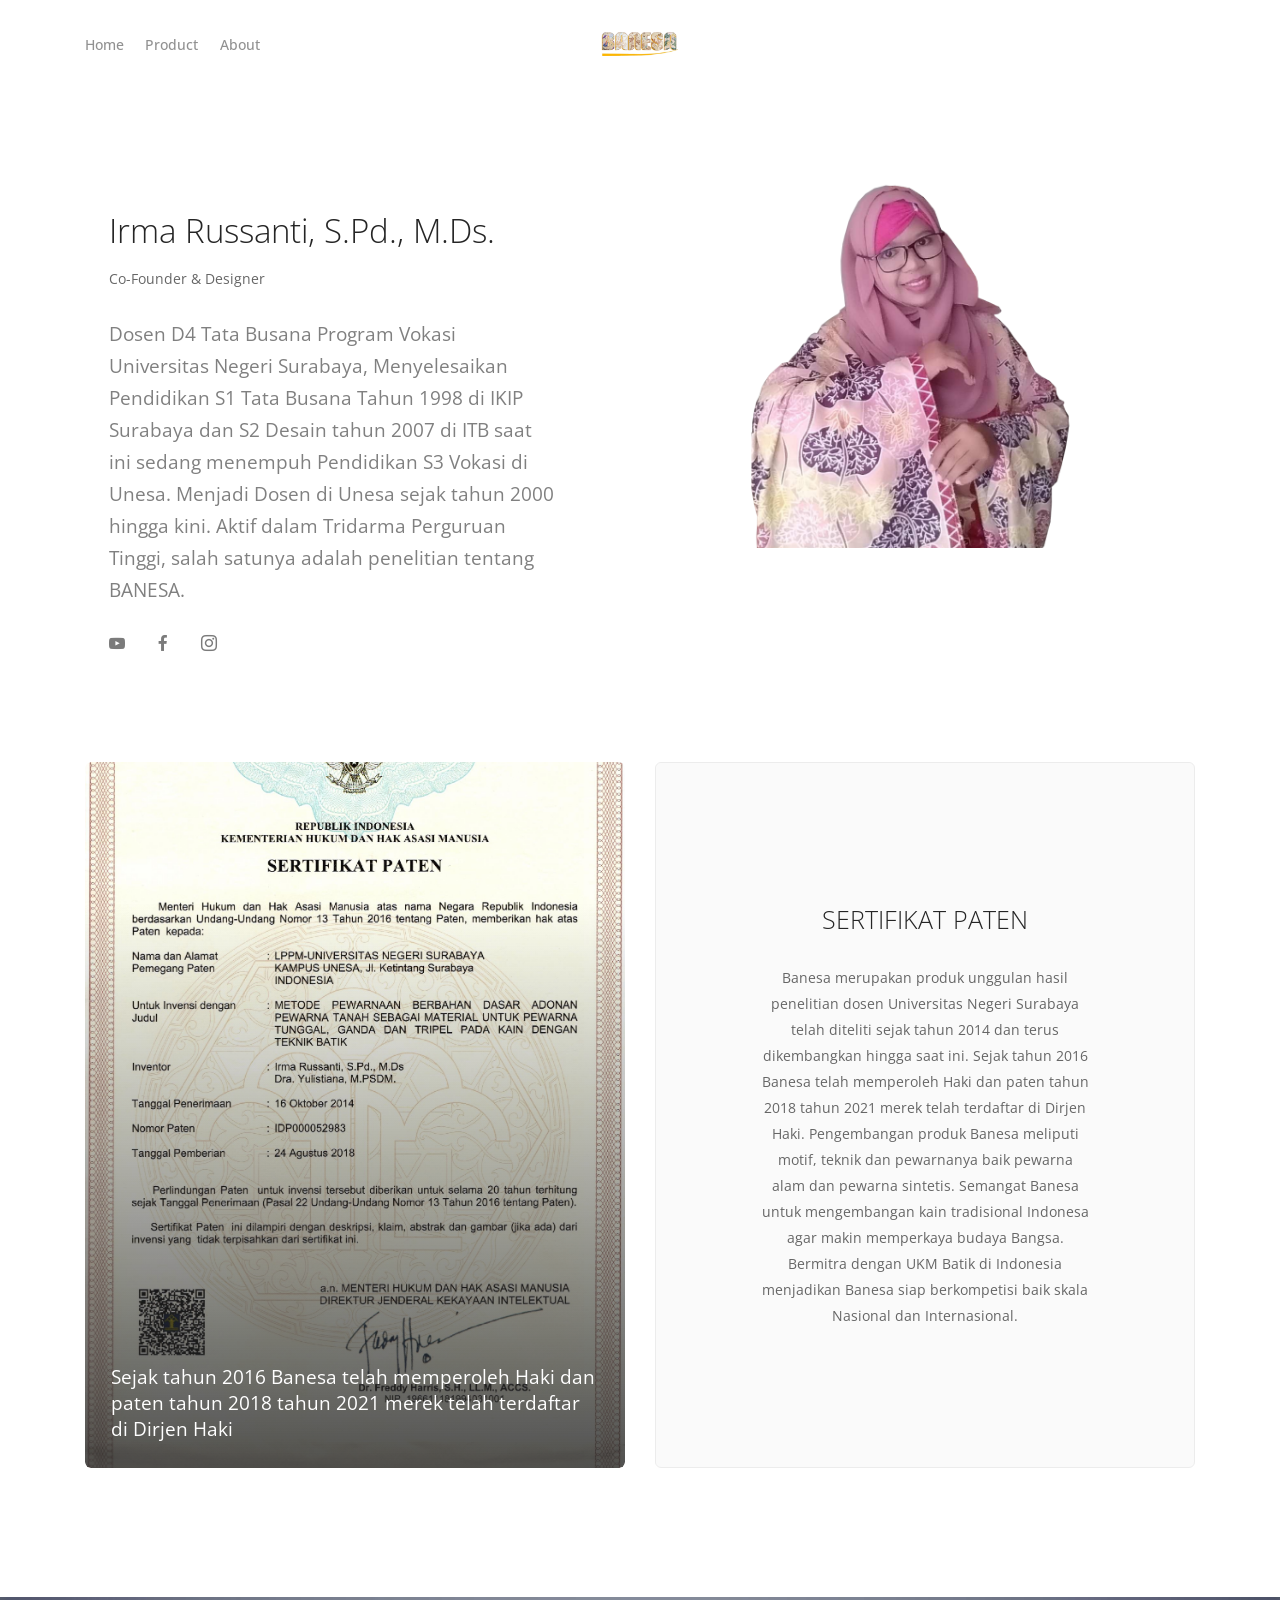
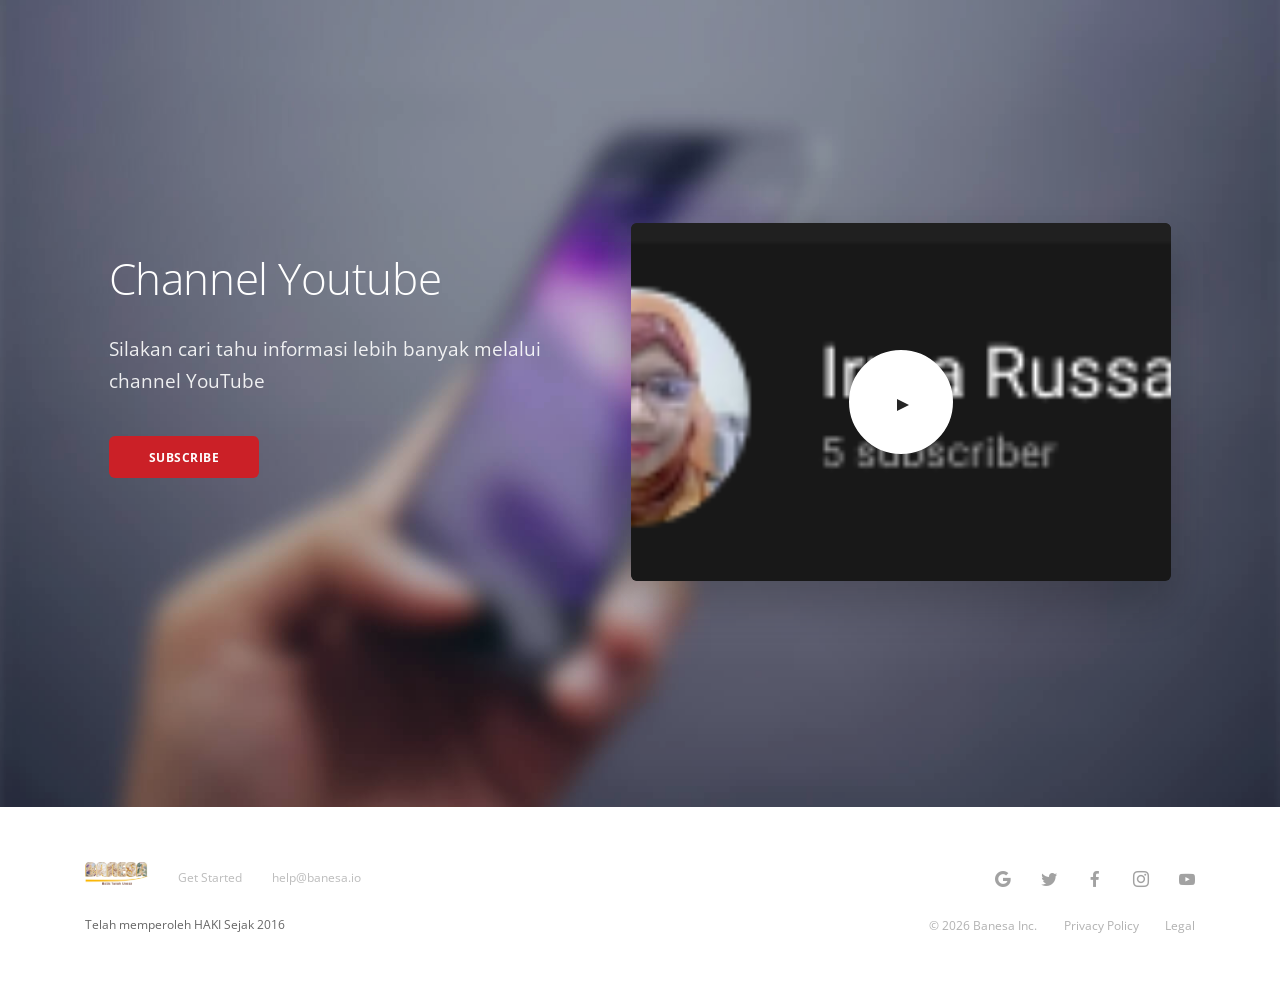
==== public/about.html @ de1e679b "first" ====
<!doctype html>
<html lang="en">

<head>
    <meta charset="utf-8">
    <title>BANESA</title>
    <meta name="viewport" content="width=device-width, initial-scale=1.0">
    <meta name="description" content="Site Description Here">
    <link href="css/bootstrap.css" rel="stylesheet" type="text/css" media="all" />
    <link href="css/stack-interface.css" rel="stylesheet" type="text/css" media="all" />
    <link href="css/socicon.css" rel="stylesheet" type="text/css" media="all" />
    <link href="css/lightbox.min.css" rel="stylesheet" type="text/css" media="all" />
    <link href="css/flickity.css" rel="stylesheet" type="text/css" media="all" />
    <link href="css/iconsmind.css" rel="stylesheet" type="text/css" media="all" />
    <link href="css/jquery.steps.css" rel="stylesheet" type="text/css" media="all" />
    <link href="css/theme.css" rel="stylesheet" type="text/css" media="all" />
    <link href="css/custom.css" rel="stylesheet" type="text/css" media="all" />
    <link href="https://fonts.googleapis.com/css?family=Open+Sans:200,300,400,400i,500,600,700%7CMerriweather:300,300i" rel="stylesheet">
    <link href="https://fonts.googleapis.com/icon?family=Material+Icons" rel="stylesheet">
</head>

<body class=" ">
    <a id="start"></a>
    <nav id="menu2" class="bar bar-2 hidden-xs ">
        <div class="container">
            <div class="row">
                <div class="col-lg-2 text-center text-left-sm hidden-xs order-lg-2">
                    <div class="bar__module">
                        <a href="index.html">
                            <img class="logo logo-dark" alt="logo" src="img/logo/logo5.png" />
                            <img class="logo logo-light" alt="logo" src="img/logo/logo5.png" />
                        </a>
                    </div>
                    <!--end module-->
                </div>
                <div class="col-lg-5 order-lg-1">
                    <div class="">
                        <ul class="menu-horizontal text-left">
                            <li class="dropdown">
                                <a href="index.html">
                                    Home
                                </a>
                            </li>
                            <li class="dropdown">
                                <a href="product.html">
                                    Product
                                </a>
                            </li>
                            <li class="dropdown">
                                <a href="about.html">
                                    About
                                </a>
                            </li>
    
                        </ul>
                    </div>
                    <!--end module-->
    
                </div>
                <!--end of row-->
            </div>
            <!--end of container-->
    </nav>
    <div class="main-container">
        <section class="switchable feature-large">
            <div class="container">
                <div class="row justify-content-around">
                    <div class="col-md-6">
                        <img alt="Image" class="border--round" src="img/profile/owner4.png" />
                    </div>
                    <div class="col-md-6 col-lg-5">
                        <div class="switchable__text">
                            <div class="text-block">
                                <h2>Irma Russanti, S.Pd., M.Ds.</h2>
                                <span>Co-Founder &amp; Designer</span>
                            </div>
                            <p class="lead">
                                Dosen D4 Tata Busana Program Vokasi Universitas Negeri Surabaya, Menyelesaikan Pendidikan S1 Tata Busana Tahun 1998 di IKIP Surabaya dan S2 Desain tahun 2007 di ITB saat ini sedang menempuh Pendidikan S3 Vokasi di Unesa. Menjadi Dosen di Unesa sejak tahun 2000 hingga kini. Aktif dalam Tridarma Perguruan Tinggi, salah satunya adalah penelitian tentang BANESA.
                            </p>
                            <ul class="social-list list-inline list--hover">
                                
                                <li>
                                    <a href="https://www.youtube.com/channel/UCbVARHtWq2ewkNaAXc6QQ5w/featured">
                                        <i class="socicon socicon-youtube icon icon--xs"></i>
                                    </a>
                                </li>
                                <li>
                                    <a href="https://www.facebook.com/irma.hermawan">
                                        <i class="socicon socicon-facebook icon icon--xs"></i>
                                    </a>
                                </li>
                                <li>
                                    <a href="https://www.instagram.com/rosieaja/">
                                        <i class="socicon socicon-instagram icon icon--xs"></i>
                                    </a>
                                </li>
                            </ul>
                        </div>
                    </div>
                </div>
                <!--end of row-->
            </div>
            <!--end of container-->
        </section>
        <section class="space--sm">
            <div class="container">
                <div class="row">
                    <div class="col-md-12">
                        <div class="masonry masonry-blog-magazine">
                            <div class="masonry__container row">
                                <div class="masonry__item col-md-6"></div>
                                <!--end item-->
                                <div class="masonry__item col-md-12 col-lg-6 col-12" data-masonry-filter="Inspiration">
                                    <a class="block" href="#">
                                        <article class="imagebg border--round height--tall" data-scrim-bottom="8">
                                            <div class="background-image-holder">
                                                <img alt="background" src="img/legal/legal1.jpg"/>
                                            </div>
                                            <div class="article__title">
                                                <h4>Sejak tahun 2016 Banesa telah memperoleh Haki dan paten tahun 2018 tahun 2021 merek telah terdaftar di Dirjen Haki</h4>
                                            </div>
                                        </article>
                                    </a>
                                </div>
                                <!--end item-->
                                <div class="masonry__item col-lg-6 col-md-12 col-12">
                                    <div class="boxed boxed--lg boxed--border bg--secondary text-center masonry__promo height--tall">
                                        <div class="pos-vertical-center">
                                            <h3>SERTIFIKAT PATEN</h3>
                                            <p>Banesa merupakan produk unggulan hasil penelitian dosen Universitas Negeri Surabaya telah diteliti sejak tahun 2014 dan terus dikembangkan hingga saat ini. Sejak tahun 2016 Banesa telah memperoleh Haki dan paten tahun 2018 tahun 2021 merek telah terdaftar di Dirjen Haki. Pengembangan produk Banesa meliputi  motif, teknik dan  pewarnanya baik pewarna alam dan pewarna sintetis. Semangat Banesa untuk mengembangan kain tradisional Indonesa agar makin memperkaya budaya Bangsa. Bermitra dengan UKM Batik di Indonesia menjadikan Banesa siap berkompetisi baik skala Nasional dan Internasional.</p>
                                        </div>
                                    </div>
                                </div>
                                <!--end item-->
                        </div>
                        <!--end masonry-->
                    </div>
                </div>
                <!--end of row-->
            </div>
            <!--end of container-->
        </section>
        <section class="cover height-90 imagebg switchable switchable--switch" data-overlay="1">
            <div class="background-image-holder">
                <img alt="background" src="img/conference-1.jpg" />
            </div>
            <div class="container pos-vertical-center">
                <div class="row justify-content-around">
                    <div class="col-lg-5 col-md-7">
                        <div class="switchable__text">
                            <h1>
                                Channel Youtube
                            </h1>
                            <p class="lead">
                                Silakan cari tahu informasi lebih banyak melalui channel YouTube
                            </p>
                            <a class="btn bg--pinterest type--uppercase" href="index.html">
                                <span class="btn__text">
                                    Subscribe
                                </span>
                            </a>
                        </div>
                    </div>
                    <div class="col-lg-6 col-md-4 col-12">
                        <div class="video-cover border--round box-shadow-wide">
                            <div class="background-image-holder">
                                <img alt="image" src="img/bg/embed.png" />
                            </div>
                            <div class="video-play-icon"></div>
                            <iframe data-src="https://www.youtube.com/embed/k2tSw6d8Xhs?autoplay=1" allowfullscreen="allowfullscreen"></iframe>
                        </div>
                        <!--end video cover-->
                    </div>
                </div>
                <!--end of row-->
            </div>
            <!--end of container-->
        </section>
    </div>

    <footer class="footer-3 text-center-xs space--xs ">
        <div class="container">
            <div class="row">
                <div class="col-md-6">
                    <img alt="Image" class="logo" src="img/logo/3.png" />
                    <ul class="list-inline list--hover">
                        <li class="list-inline-item">
                            <a href="#">
                                <span class="type--fine-print">Get Started</span>
                            </a>
                        </li>
                        <li class="list-inline-item">
                            <a href="#">
                                <span class="type--fine-print">help@banesa.io</span>
                            </a>
                        </li>
                    </ul>
                </div>
                <div class="col-md-6 text-right text-center-xs">
                    <ul class="social-list list-inline list--hover">
                        <li class="list-inline-item">
                            <a href="#">
                                <i class="socicon socicon-google icon icon--xs"></i>
                            </a>
                        </li>
                        <li class="list-inline-item">
                            <a href="#">
                                <i class="socicon socicon-twitter icon icon--xs"></i>
                            </a>
                        </li>
                        <li class="list-inline-item">
                            <a href="#">
                                <i class="socicon socicon-facebook icon icon--xs"></i>
                            </a>
                        </li>
                        <li class="list-inline-item">
                            <a href="https://www.instagram.com/rosieaja/">
                                <i class="socicon socicon-instagram icon icon--xs"></i>
                            </a>
                        </li>
                        <li class="list-inline-item">
                            <a href="https://www.youtube.com/channel/UCbVARHtWq2ewkNaAXc6QQ5w">
                                <i class="socicon socicon-youtube icon icon--xs"></i>
                            </a>
                        </li>
                    </ul>
                </div>
            </div>
            <!--end of row-->
            <div class="row">
                <div class="col-md-6">
                    <p class="type--fine-print">
                        Telah memperoleh HAKI Sejak 2016
                    </p>
                </div>
                <div class="col-md-6 text-right text-center-xs">
                    <span class="type--fine-print">&copy;
                        <span class="update-year"></span> Banesa Inc.</span>
                    <a class="type--fine-print" href="#">Privacy Policy</a>
                    <a class="type--fine-print" href="#">Legal</a>
                </div>
            </div>
            <!--end of row-->
        </div>
        <!--end of container-->
    </footer>

    <!--<div class="loader"></div>-->
    <a class="back-to-top inner-link" href="#start" data-scroll-class="100vh:active">
        <i class="stack-interface stack-up-open-big"></i>
    </a>
    <script src="js/jquery-3.1.1.min.js"></script>
    <script src="js/flickity.min.js"></script>
    <script src="js/easypiechart.min.js"></script>
    <script src="js/parallax.js"></script>
    <script src="js/typed.min.js"></script>
    <script src="js/datepicker.js"></script>
    <script src="js/isotope.min.js"></script>
    <script src="js/ytplayer.min.js"></script>
    <script src="js/lightbox.min.js"></script>
    <script src="js/granim.min.js"></script>
    <script src="js/jquery.steps.min.js"></script>
    <script src="js/countdown.min.js"></script>
    <script src="js/twitterfetcher.min.js"></script>
    <script src="js/spectragram.min.js"></script>
    <script src="js/smooth-scroll.min.js"></script>
    <script src="js/scripts.js"></script>
</body>

</html>
---- public/css/stack-interface.css ----
@font-face {
  font-family: 'stack-interface';
  src: url('../fonts/stack-interface.eot?33839631');
  src: url('../fonts/stack-interface.eot?33839631#iefix') format('embedded-opentype'),
       url('../fonts/stack-interface.woff2?33839631') format('woff2'),
       url('../fonts/stack-interface.woff?33839631') format('woff'),
       url('../fonts/stack-interface.ttf?33839631') format('truetype'),
       url('../fonts/stack-interface.svg?33839631#stack-interface') format('svg');
  font-weight: normal;
  font-style: normal;
}
/* Chrome hack: SVG is rendered more smooth in Windozze. 100% magic, uncomment if you need it. */
/* Note, that will break hinting! In other OS-es font will be not as sharp as it could be */
/*
@media screen and (-webkit-min-device-pixel-ratio:0) {
  @font-face {
    font-family: 'stack-interface';
    src: url('../font/stack-interface.svg?34857618#stack-interface') format('svg');
  }
}
*/
 
 [class^="stack-"]:before, [class*=" stack-"]:before {
  font-family: "stack-interface";
  font-style: normal;
  font-weight: normal;
  speak-as: none;
 
  display: inline-block;
  text-decoration: inherit;
  width: 1em;
  margin-right: .2em;
  text-align: center;
  /* opacity: .8; */
 
  /* For safety - reset parent styles, that can break glyph codes*/
  font-variant: normal;
  text-transform: none;
 
  /* fix buttons height, for twitter bootstrap */
  line-height: 1em;
 
  /* Animation center compensation - margins should be symmetric */
  /* remove if not needed */
  margin-left: .2em;
 
  /* you can be more comfortable with increased icons size */
  /* font-size: 120%; */
 
  /* Font smoothing. That was taken from TWBS */
  -webkit-font-smoothing: antialiased;
  -moz-osx-font-smoothing: grayscale;
 
  /* Uncomment for 3D effect */
  /* text-shadow: 1px 1px 1px rgba(127, 127, 127, 0.3); */
}
 
.stack-down-open-big:before { content: '\e800'; } /* '' */
.stack-left-open-big:before { content: '\e801'; } /* '' */
.stack-right-open-big:before { content: '\e802'; } /* '' */
.stack-up-open-big:before { content: '\e803'; } /* '' */
.stack-basket:before { content: '\e804'; } /* '' */
.stack-search:before { content: '\e805'; } /* '' */
.stack-down-dir:before { content: '\e806'; } /* '' */
.stack-left-dir:before { content: '\e807'; } /* '' */
.stack-right-dir:before { content: '\e808'; } /* '' */
.stack-up-dir:before { content: '\e809'; } /* '' */
.stack-down-open:before { content: '\e80a'; } /* '' */
.stack-left-open:before { content: '\e80b'; } /* '' */
.stack-right-open:before { content: '\e80c'; } /* '' */
.stack-up-open:before { content: '\e80d'; } /* '' */
.stack-menu:before { content: '\e80e'; } /* '' */
.stack-users:before { content: '\e80f'; } /* '' */
.stack-publish:before { content: '\e810'; } /* '' */
.stack-trash:before { content: '\e811'; } /* '' */
.stack-bell:before { content: '\e812'; } /* '' */
.stack-cog:before { content: '\e813'; } /* '' */
.stack-plus-circled:before { content: '\e814'; } /* '' */
.stack-dot-3:before { content: '\e815'; } /* '' */
---- public/css/socicon.css ----
@font-face {
  font-family: 'Socicon';
  src:  url('../fonts/socicon.eot?a93r5t');
  src:  url('../fonts/socicon.eot?a93r5t#iefix') format('embedded-opentype'),
    url('../fonts/socicon.ttf?a93r5t') format('truetype'),
    url('../fonts/socicon.woff?a93r5t') format('woff'),
    url('../fonts/socicon.svg?a93r5t#Socicon') format('svg');
  font-weight: normal;
  font-style: normal;
}

[class^="socicon-"], [class*=" socicon-"] {
  /* use !important to prevent issues with browser extensions that change fonts */
  font-family: 'Socicon' !important;
  speak: none;
  font-style: normal;
  font-weight: normal;
  font-variant: normal;
  text-transform: none;
  line-height: 1;

  /* Better Font Rendering =========== */
  -webkit-font-smoothing: antialiased;
  -moz-osx-font-smoothing: grayscale;
}

.socicon-gamewisp:before {
  content: "\e905";
}
.socicon-bloglovin:before {
  content: "\e904";
}
.socicon-tunein:before {
  content: "\e903";
}
.socicon-gamejolt:before {
  content: "\e901";
}
.socicon-trello:before {
  content: "\e902";
}
.socicon-spreadshirt:before {
  content: "\e900";
}
.socicon-500px:before {
  content: "\e000";
}
.socicon-8tracks:before {
  content: "\e001";
}
.socicon-airbnb:before {
  content: "\e002";
}
.socicon-alliance:before {
  content: "\e003";
}
.socicon-amazon:before {
  content: "\e004";
}
.socicon-amplement:before {
  content: "\e005";
}
.socicon-android:before {
  content: "\e006";
}
.socicon-angellist:before {
  content: "\e007";
}
.socicon-apple:before {
  content: "\e008";
}
.socicon-appnet:before {
  content: "\e009";
}
.socicon-baidu:before {
  content: "\e00a";
}
.socicon-bandcamp:before {
  content: "\e00b";
}
.socicon-battlenet:before {
  content: "\e00c";
}
.socicon-beam:before {
  content: "\e00d";
}
.socicon-bebee:before {
  content: "\e00e";
}
.socicon-bebo:before {
  content: "\e00f";
}
.socicon-behance:before {
  content: "\e010";
}
.socicon-blizzard:before {
  content: "\e011";
}
.socicon-blogger:before {
  content: "\e012";
}
.socicon-buffer:before {
  content: "\e013";
}
.socicon-chrome:before {
  content: "\e014";
}
.socicon-coderwall:before {
  content: "\e015";
}
.socicon-curse:before {
  content: "\e016";
}
.socicon-dailymotion:before {
  content: "\e017";
}
.socicon-deezer:before {
  content: "\e018";
}
.socicon-delicious:before {
  content: "\e019";
}
.socicon-deviantart:before {
  content: "\e01a";
}
.socicon-diablo:before {
  content: "\e01b";
}
.socicon-digg:before {
  content: "\e01c";
}
.socicon-discord:before {
  content: "\e01d";
}
.socicon-disqus:before {
  content: "\e01e";
}
.socicon-douban:before {
  content: "\e01f";
}
.socicon-draugiem:before {
  content: "\e020";
}
.socicon-dribbble:before {
  content: "\e021";
}
.socicon-drupal:before {
  content: "\e022";
}
.socicon-ebay:before {
  content: "\e023";
}
.socicon-ello:before {
  content: "\e024";
}
.socicon-endomodo:before {
  content: "\e025";
}
.socicon-envato:before {
  content: "\e026";
}
.socicon-etsy:before {
  content: "\e027";
}
.socicon-facebook:before {
  content: "\e028";
}
.socicon-feedburner:before {
  content: "\e029";
}
.socicon-filmweb:before {
  content: "\e02a";
}
.socicon-firefox:before {
  content: "\e02b";
}
.socicon-flattr:before {
  content: "\e02c";
}
.socicon-flickr:before {
  content: "\e02d";
}
.socicon-formulr:before {
  content: "\e02e";
}
.socicon-forrst:before {
  content: "\e02f";
}
.socicon-foursquare:before {
  content: "\e030";
}
.socicon-friendfeed:before {
  content: "\e031";
}
.socicon-github:before {
  content: "\e032";
}
.socicon-goodreads:before {
  content: "\e033";
}
.socicon-google:before {
  content: "\e034";
}
.socicon-googlescholar:before {
  content: "\e035";
}
.socicon-googlegroups:before {
  content: "\e036";
}
.socicon-googlephotos:before {
  content: "\e037";
}
.socicon-googleplus:before {
  content: "\e038";
}
.socicon-grooveshark:before {
  content: "\e039";
}
.socicon-hackerrank:before {
  content: "\e03a";
}
.socicon-hearthstone:before {
  content: "\e03b";
}
.socicon-hellocoton:before {
  content: "\e03c";
}
.socicon-heroes:before {
  content: "\e03d";
}
.socicon-hitbox:before {
  content: "\e03e";
}
.socicon-horde:before {
  content: "\e03f";
}
.socicon-houzz:before {
  content: "\e040";
}
.socicon-icq:before {
  content: "\e041";
}
.socicon-identica:before {
  content: "\e042";
}
.socicon-imdb:before {
  content: "\e043";
}
.socicon-instagram:before {
  content: "\e044";
}
.socicon-issuu:before {
  content: "\e045";
}
.socicon-istock:before {
  content: "\e046";
}
.socicon-itunes:before {
  content: "\e047";
}
.socicon-keybase:before {
  content: "\e048";
}
.socicon-lanyrd:before {
  content: "\e049";
}
.socicon-lastfm:before {
  content: "\e04a";
}
.socicon-line:before {
  content: "\e04b";
}
.socicon-linkedin:before {
  content: "\e04c";
}
.socicon-livejournal:before {
  content: "\e04d";
}
.socicon-lyft:before {
  content: "\e04e";
}
.socicon-macos:before {
  content: "\e04f";
}
.socicon-mail:before {
  content: "\e050";
}
.socicon-medium:before {
  content: "\e051";
}
.socicon-meetup:before {
  content: "\e052";
}
.socicon-mixcloud:before {
  content: "\e053";
}
.socicon-modelmayhem:before {
  content: "\e054";
}
.socicon-mumble:before {
  content: "\e055";
}
.socicon-myspace:before {
  content: "\e056";
}
.socicon-newsvine:before {
  content: "\e057";
}
.socicon-nintendo:before {
  content: "\e058";
}
.socicon-npm:before {
  content: "\e059";
}
.socicon-odnoklassniki:before {
  content: "\e05a";
}
.socicon-openid:before {
  content: "\e05b";
}
.socicon-opera:before {
  content: "\e05c";
}
.socicon-outlook:before {
  content: "\e05d";
}
.socicon-overwatch:before {
  content: "\e05e";
}
.socicon-patreon:before {
  content: "\e05f";
}
.socicon-paypal:before {
  content: "\e060";
}
.socicon-periscope:before {
  content: "\e061";
}
.socicon-persona:before {
  content: "\e062";
}
.socicon-pinterest:before {
  content: "\e063";
}
.socicon-play:before {
  content: "\e064";
}
.socicon-player:before {
  content: "\e065";
}
.socicon-playstation:before {
  content: "\e066";
}
.socicon-pocket:before {
  content: "\e067";
}
.socicon-qq:before {
  content: "\e068";
}
.socicon-quora:before {
  content: "\e069";
}
.socicon-raidcall:before {
  content: "\e06a";
}
.socicon-ravelry:before {
  content: "\e06b";
}
.socicon-reddit:before {
  content: "\e06c";
}
.socicon-renren:before {
  content: "\e06d";
}
.socicon-researchgate:before {
  content: "\e06e";
}
.socicon-residentadvisor:before {
  content: "\e06f";
}
.socicon-reverbnation:before {
  content: "\e070";
}
.socicon-rss:before {
  content: "\e071";
}
.socicon-sharethis:before {
  content: "\e072";
}
.socicon-skype:before {
  content: "\e073";
}
.socicon-slideshare:before {
  content: "\e074";
}
.socicon-smugmug:before {
  content: "\e075";
}
.socicon-snapchat:before {
  content: "\e076";
}
.socicon-songkick:before {
  content: "\e077";
}
.socicon-soundcloud:before {
  content: "\e078";
}
.socicon-spotify:before {
  content: "\e079";
}
.socicon-stackexchange:before {
  content: "\e07a";
}
.socicon-stackoverflow:before {
  content: "\e07b";
}
.socicon-starcraft:before {
  content: "\e07c";
}
.socicon-stayfriends:before {
  content: "\e07d";
}
.socicon-steam:before {
  content: "\e07e";
}
.socicon-storehouse:before {
  content: "\e07f";
}
.socicon-strava:before {
  content: "\e080";
}
.socicon-streamjar:before {
  content: "\e081";
}
.socicon-stumbleupon:before {
  content: "\e082";
}
.socicon-swarm:before {
  content: "\e083";
}
.socicon-teamspeak:before {
  content: "\e084";
}
.socicon-teamviewer:before {
  content: "\e085";
}
.socicon-technorati:before {
  content: "\e086";
}
.socicon-telegram:before {
  content: "\e087";
}
.socicon-tripadvisor:before {
  content: "\e088";
}
.socicon-tripit:before {
  content: "\e089";
}
.socicon-triplej:before {
  content: "\e08a";
}
.socicon-tumblr:before {
  content: "\e08b";
}
.socicon-twitch:before {
  content: "\e08c";
}
.socicon-twitter:before {
  content: "\e08d";
}
.socicon-uber:before {
  content: "\e08e";
}
.socicon-ventrilo:before {
  content: "\e08f";
}
.socicon-viadeo:before {
  content: "\e090";
}
.socicon-viber:before {
  content: "\e091";
}
.socicon-viewbug:before {
  content: "\e092";
}
.socicon-vimeo:before {
  content: "\e093";
}
.socicon-vine:before {
  content: "\e094";
}
.socicon-vkontakte:before {
  content: "\e095";
}
.socicon-warcraft:before {
  content: "\e096";
}
.socicon-wechat:before {
  content: "\e097";
}
.socicon-weibo:before {
  content: "\e098";
}
.socicon-whatsapp:before {
  content: "\e099";
}
.socicon-wikipedia:before {
  content: "\e09a";
}
.socicon-windows:before {
  content: "\e09b";
}
.socicon-wordpress:before {
  content: "\e09c";
}
.socicon-wykop:before {
  content: "\e09d";
}
.socicon-xbox:before {
  content: "\e09e";
}
.socicon-xing:before {
  content: "\e09f";
}
.socicon-yahoo:before {
  content: "\e0a0";
}
.socicon-yammer:before {
  content: "\e0a1";
}
.socicon-yandex:before {
  content: "\e0a2";
}
.socicon-yelp:before {
  content: "\e0a3";
}
.socicon-younow:before {
  content: "\e0a4";
}
.socicon-youtube:before {
  content: "\e0a5";
}
.socicon-zapier:before {
  content: "\e0a6";
}
.socicon-zerply:before {
  content: "\e0a7";
}
.socicon-zomato:before {
  content: "\e0a8";
}
.socicon-zynga:before {
  content: "\e0a9";
}
---- public/css/iconsmind.css ----
@font-face {
	font-family: 'iconsmind';
	src:url('../fonts/iconsmind.eot?#iefix-rdmvgc') format('embedded-opentype');
	src:url('../fonts/iconsmind.woff') format('woff'),
		url('../fonts/iconsmind.ttf') format('truetype');
	font-weight: normal;
	font-style: normal;
}

[class^="icon-"], [class*=" icon-"] {
	font-family: 'iconsmind';
	speak: none;
	font-style: normal;
	font-weight: normal;
	font-variant: normal;
	text-transform: none;
	line-height: 1;
	/* Better Font Rendering =========== */
	-webkit-font-smoothing: antialiased;
	-moz-osx-font-smoothing: grayscale;
}

.icon-A-Z:before {
	content: "\e600";
}
.icon-Aa:before {
	content: "\e601";
}
.icon-Add-Bag:before {
	content: "\e602";
}
.icon-Add-Basket:before {
	content: "\e603";
}
.icon-Add-Cart:before {
	content: "\e604";
}
.icon-Add-File:before {
	content: "\e605";
}
.icon-Add-SpaceAfterParagraph:before {
	content: "\e606";
}
.icon-Add-SpaceBeforeParagraph:before {
	content: "\e607";
}
.icon-Add-User:before {
	content: "\e608";
}
.icon-Add-UserStar:before {
	content: "\e609";
}
.icon-Add-Window:before {
	content: "\e60a";
}
.icon-Add:before {
	content: "\e60b";
}
.icon-Address-Book:before {
	content: "\e60c";
}
.icon-Address-Book2:before {
	content: "\e60d";
}
.icon-Administrator:before {
	content: "\e60e";
}
.icon-Aerobics-2:before {
	content: "\e60f";
}
.icon-Aerobics-3:before {
	content: "\e610";
}
.icon-Aerobics:before {
	content: "\e611";
}
.icon-Affiliate:before {
	content: "\e612";
}
.icon-Aim:before {
	content: "\e613";
}
.icon-Air-Balloon:before {
	content: "\e614";
}
.icon-Airbrush:before {
	content: "\e615";
}
.icon-Airship:before {
	content: "\e616";
}
.icon-Alarm-Clock:before {
	content: "\e617";
}
.icon-Alarm-Clock2:before {
	content: "\e618";
}
.icon-Alarm:before {
	content: "\e619";
}
.icon-Alien-2:before {
	content: "\e61a";
}
.icon-Alien:before {
	content: "\e61b";
}
.icon-Aligator:before {
	content: "\e61c";
}
.icon-Align-Center:before {
	content: "\e61d";
}
.icon-Align-JustifyAll:before {
	content: "\e61e";
}
.icon-Align-JustifyCenter:before {
	content: "\e61f";
}
.icon-Align-JustifyLeft:before {
	content: "\e620";
}
.icon-Align-JustifyRight:before {
	content: "\e621";
}
.icon-Align-Left:before {
	content: "\e622";
}
.icon-Align-Right:before {
	content: "\e623";
}
.icon-Alpha:before {
	content: "\e624";
}
.icon-Ambulance:before {
	content: "\e625";
}
.icon-AMX:before {
	content: "\e626";
}
.icon-Anchor-2:before {
	content: "\e627";
}
.icon-Anchor:before {
	content: "\e628";
}
.icon-Android-Store:before {
	content: "\e629";
}
.icon-Android:before {
	content: "\e62a";
}
.icon-Angel-Smiley:before {
	content: "\e62b";
}
.icon-Angel:before {
	content: "\e62c";
}
.icon-Angry:before {
	content: "\e62d";
}
.icon-Apple-Bite:before {
	content: "\e62e";
}
.icon-Apple-Store:before {
	content: "\e62f";
}
.icon-Apple:before {
	content: "\e630";
}
.icon-Approved-Window:before {
	content: "\e631";
}
.icon-Aquarius-2:before {
	content: "\e632";
}
.icon-Aquarius:before {
	content: "\e633";
}
.icon-Archery-2:before {
	content: "\e634";
}
.icon-Archery:before {
	content: "\e635";
}
.icon-Argentina:before {
	content: "\e636";
}
.icon-Aries-2:before {
	content: "\e637";
}
.icon-Aries:before {
	content: "\e638";
}
.icon-Army-Key:before {
	content: "\e639";
}
.icon-Arrow-Around:before {
	content: "\e63a";
}
.icon-Arrow-Back3:before {
	content: "\e63b";
}
.icon-Arrow-Back:before {
	content: "\e63c";
}
.icon-Arrow-Back2:before {
	content: "\e63d";
}
.icon-Arrow-Barrier:before {
	content: "\e63e";
}
.icon-Arrow-Circle:before {
	content: "\e63f";
}
.icon-Arrow-Cross:before {
	content: "\e640";
}
.icon-Arrow-Down:before {
	content: "\e641";
}
.icon-Arrow-Down2:before {
	content: "\e642";
}
.icon-Arrow-Down3:before {
	content: "\e643";
}
.icon-Arrow-DowninCircle:before {
	content: "\e644";
}
.icon-Arrow-Fork:before {
	content: "\e645";
}
.icon-Arrow-Forward:before {
	content: "\e646";
}
.icon-Arrow-Forward2:before {
	content: "\e647";
}
.icon-Arrow-From:before {
	content: "\e648";
}
.icon-Arrow-Inside:before {
	content: "\e649";
}
.icon-Arrow-Inside45:before {
	content: "\e64a";
}
.icon-Arrow-InsideGap:before {
	content: "\e64b";
}
.icon-Arrow-InsideGap45:before {
	content: "\e64c";
}
.icon-Arrow-Into:before {
	content: "\e64d";
}
.icon-Arrow-Join:before {
	content: "\e64e";
}
.icon-Arrow-Junction:before {
	content: "\e64f";
}
.icon-Arrow-Left:before {
	content: "\e650";
}
.icon-Arrow-Left2:before {
	content: "\e651";
}
.icon-Arrow-LeftinCircle:before {
	content: "\e652";
}
.icon-Arrow-Loop:before {
	content: "\e653";
}
.icon-Arrow-Merge:before {
	content: "\e654";
}
.icon-Arrow-Mix:before {
	content: "\e655";
}
.icon-Arrow-Next:before {
	content: "\e656";
}
.icon-Arrow-OutLeft:before {
	content: "\e657";
}
.icon-Arrow-OutRight:before {
	content: "\e658";
}
.icon-Arrow-Outside:before {
	content: "\e659";
}
.icon-Arrow-Outside45:before {
	content: "\e65a";
}
.icon-Arrow-OutsideGap:before {
	content: "\e65b";
}
.icon-Arrow-OutsideGap45:before {
	content: "\e65c";
}
.icon-Arrow-Over:before {
	content: "\e65d";
}
.icon-Arrow-Refresh:before {
	content: "\e65e";
}
.icon-Arrow-Refresh2:before {
	content: "\e65f";
}
.icon-Arrow-Right:before {
	content: "\e660";
}
.icon-Arrow-Right2:before {
	content: "\e661";
}
.icon-Arrow-RightinCircle:before {
	content: "\e662";
}
.icon-Arrow-Shuffle:before {
	content: "\e663";
}
.icon-Arrow-Squiggly:before {
	content: "\e664";
}
.icon-Arrow-Through:before {
	content: "\e665";
}
.icon-Arrow-To:before {
	content: "\e666";
}
.icon-Arrow-TurnLeft:before {
	content: "\e667";
}
.icon-Arrow-TurnRight:before {
	content: "\e668";
}
.icon-Arrow-Up:before {
	content: "\e669";
}
.icon-Arrow-Up2:before {
	content: "\e66a";
}
.icon-Arrow-Up3:before {
	content: "\e66b";
}
.icon-Arrow-UpinCircle:before {
	content: "\e66c";
}
.icon-Arrow-XLeft:before {
	content: "\e66d";
}
.icon-Arrow-XRight:before {
	content: "\e66e";
}
.icon-Ask:before {
	content: "\e66f";
}
.icon-Assistant:before {
	content: "\e670";
}
.icon-Astronaut:before {
	content: "\e671";
}
.icon-At-Sign:before {
	content: "\e672";
}
.icon-ATM:before {
	content: "\e673";
}
.icon-Atom:before {
	content: "\e674";
}
.icon-Audio:before {
	content: "\e675";
}
.icon-Auto-Flash:before {
	content: "\e676";
}
.icon-Autumn:before {
	content: "\e677";
}
.icon-Baby-Clothes:before {
	content: "\e678";
}
.icon-Baby-Clothes2:before {
	content: "\e679";
}
.icon-Baby-Cry:before {
	content: "\e67a";
}
.icon-Baby:before {
	content: "\e67b";
}
.icon-Back2:before {
	content: "\e67c";
}
.icon-Back-Media:before {
	content: "\e67d";
}
.icon-Back-Music:before {
	content: "\e67e";
}
.icon-Back:before {
	content: "\e67f";
}
.icon-Background:before {
	content: "\e680";
}
.icon-Bacteria:before {
	content: "\e681";
}
.icon-Bag-Coins:before {
	content: "\e682";
}
.icon-Bag-Items:before {
	content: "\e683";
}
.icon-Bag-Quantity:before {
	content: "\e684";
}
.icon-Bag:before {
	content: "\e685";
}
.icon-Bakelite:before {
	content: "\e686";
}
.icon-Ballet-Shoes:before {
	content: "\e687";
}
.icon-Balloon:before {
	content: "\e688";
}
.icon-Banana:before {
	content: "\e689";
}
.icon-Band-Aid:before {
	content: "\e68a";
}
.icon-Bank:before {
	content: "\e68b";
}
.icon-Bar-Chart:before {
	content: "\e68c";
}
.icon-Bar-Chart2:before {
	content: "\e68d";
}
.icon-Bar-Chart3:before {
	content: "\e68e";
}
.icon-Bar-Chart4:before {
	content: "\e68f";
}
.icon-Bar-Chart5:before {
	content: "\e690";
}
.icon-Bar-Code:before {
	content: "\e691";
}
.icon-Barricade-2:before {
	content: "\e692";
}
.icon-Barricade:before {
	content: "\e693";
}
.icon-Baseball:before {
	content: "\e694";
}
.icon-Basket-Ball:before {
	content: "\e695";
}
.icon-Basket-Coins:before {
	content: "\e696";
}
.icon-Basket-Items:before {
	content: "\e697";
}
.icon-Basket-Quantity:before {
	content: "\e698";
}
.icon-Bat-2:before {
	content: "\e699";
}
.icon-Bat:before {
	content: "\e69a";
}
.icon-Bathrobe:before {
	content: "\e69b";
}
.icon-Batman-Mask:before {
	content: "\e69c";
}
.icon-Battery-0:before {
	content: "\e69d";
}
.icon-Battery-25:before {
	content: "\e69e";
}
.icon-Battery-50:before {
	content: "\e69f";
}
.icon-Battery-75:before {
	content: "\e6a0";
}
.icon-Battery-100:before {
	content: "\e6a1";
}
.icon-Battery-Charge:before {
	content: "\e6a2";
}
.icon-Bear:before {
	content: "\e6a3";
}
.icon-Beard-2:before {
	content: "\e6a4";
}
.icon-Beard-3:before {
	content: "\e6a5";
}
.icon-Beard:before {
	content: "\e6a6";
}
.icon-Bebo:before {
	content: "\e6a7";
}
.icon-Bee:before {
	content: "\e6a8";
}
.icon-Beer-Glass:before {
	content: "\e6a9";
}
.icon-Beer:before {
	content: "\e6aa";
}
.icon-Bell-2:before {
	content: "\e6ab";
}
.icon-Bell:before {
	content: "\e6ac";
}
.icon-Belt-2:before {
	content: "\e6ad";
}
.icon-Belt-3:before {
	content: "\e6ae";
}
.icon-Belt:before {
	content: "\e6af";
}
.icon-Berlin-Tower:before {
	content: "\e6b0";
}
.icon-Beta:before {
	content: "\e6b1";
}
.icon-Betvibes:before {
	content: "\e6b2";
}
.icon-Bicycle-2:before {
	content: "\e6b3";
}
.icon-Bicycle-3:before {
	content: "\e6b4";
}
.icon-Bicycle:before {
	content: "\e6b5";
}
.icon-Big-Bang:before {
	content: "\e6b6";
}
.icon-Big-Data:before {
	content: "\e6b7";
}
.icon-Bike-Helmet:before {
	content: "\e6b8";
}
.icon-Bikini:before {
	content: "\e6b9";
}
.icon-Bilk-Bottle2:before {
	content: "\e6ba";
}
.icon-Billing:before {
	content: "\e6bb";
}
.icon-Bing:before {
	content: "\e6bc";
}
.icon-Binocular:before {
	content: "\e6bd";
}
.icon-Bio-Hazard:before {
	content: "\e6be";
}
.icon-Biotech:before {
	content: "\e6bf";
}
.icon-Bird-DeliveringLetter:before {
	content: "\e6c0";
}
.icon-Bird:before {
	content: "\e6c1";
}
.icon-Birthday-Cake:before {
	content: "\e6c2";
}
.icon-Bisexual:before {
	content: "\e6c3";
}
.icon-Bishop:before {
	content: "\e6c4";
}
.icon-Bitcoin:before {
	content: "\e6c5";
}
.icon-Black-Cat:before {
	content: "\e6c6";
}
.icon-Blackboard:before {
	content: "\e6c7";
}
.icon-Blinklist:before {
	content: "\e6c8";
}
.icon-Block-Cloud:before {
	content: "\e6c9";
}
.icon-Block-Window:before {
	content: "\e6ca";
}
.icon-Blogger:before {
	content: "\e6cb";
}
.icon-Blood:before {
	content: "\e6cc";
}
.icon-Blouse:before {
	content: "\e6cd";
}
.icon-Blueprint:before {
	content: "\e6ce";
}
.icon-Board:before {
	content: "\e6cf";
}
.icon-Bodybuilding:before {
	content: "\e6d0";
}
.icon-Bold-Text:before {
	content: "\e6d1";
}
.icon-Bone:before {
	content: "\e6d2";
}
.icon-Bones:before {
	content: "\e6d3";
}
.icon-Book:before {
	content: "\e6d4";
}
.icon-Bookmark:before {
	content: "\e6d5";
}
.icon-Books-2:before {
	content: "\e6d6";
}
.icon-Books:before {
	content: "\e6d7";
}
.icon-Boom:before {
	content: "\e6d8";
}
.icon-Boot-2:before {
	content: "\e6d9";
}
.icon-Boot:before {
	content: "\e6da";
}
.icon-Bottom-ToTop:before {
	content: "\e6db";
}
.icon-Bow-2:before {
	content: "\e6dc";
}
.icon-Bow-3:before {
	content: "\e6dd";
}
.icon-Bow-4:before {
	content: "\e6de";
}
.icon-Bow-5:before {
	content: "\e6df";
}
.icon-Bow-6:before {
	content: "\e6e0";
}
.icon-Bow:before {
	content: "\e6e1";
}
.icon-Bowling-2:before {
	content: "\e6e2";
}
.icon-Bowling:before {
	content: "\e6e3";
}
.icon-Box2:before {
	content: "\e6e4";
}
.icon-Box-Close:before {
	content: "\e6e5";
}
.icon-Box-Full:before {
	content: "\e6e6";
}
.icon-Box-Open:before {
	content: "\e6e7";
}
.icon-Box-withFolders:before {
	content: "\e6e8";
}
.icon-Box:before {
	content: "\e6e9";
}
.icon-Boy:before {
	content: "\e6ea";
}
.icon-Bra:before {
	content: "\e6eb";
}
.icon-Brain-2:before {
	content: "\e6ec";
}
.icon-Brain-3:before {
	content: "\e6ed";
}
.icon-Brain:before {
	content: "\e6ee";
}
.icon-Brazil:before {
	content: "\e6ef";
}
.icon-Bread-2:before {
	content: "\e6f0";
}
.icon-Bread:before {
	content: "\e6f1";
}
.icon-Bridge:before {
	content: "\e6f2";
}
.icon-Brightkite:before {
	content: "\e6f3";
}
.icon-Broke-Link2:before {
	content: "\e6f4";
}
.icon-Broken-Link:before {
	content: "\e6f5";
}
.icon-Broom:before {
	content: "\e6f6";
}
.icon-Brush:before {
	content: "\e6f7";
}
.icon-Bucket:before {
	content: "\e6f8";
}
.icon-Bug:before {
	content: "\e6f9";
}
.icon-Building:before {
	content: "\e6fa";
}
.icon-Bulleted-List:before {
	content: "\e6fb";
}
.icon-Bus-2:before {
	content: "\e6fc";
}
.icon-Bus:before {
	content: "\e6fd";
}
.icon-Business-Man:before {
	content: "\e6fe";
}
.icon-Business-ManWoman:before {
	content: "\e6ff";
}
.icon-Business-Mens:before {
	content: "\e700";
}
.icon-Business-Woman:before {
	content: "\e701";
}
.icon-Butterfly:before {
	content: "\e702";
}
.icon-Button:before {
	content: "\e703";
}
.icon-Cable-Car:before {
	content: "\e704";
}
.icon-Cake:before {
	content: "\e705";
}
.icon-Calculator-2:before {
	content: "\e706";
}
.icon-Calculator-3:before {
	content: "\e707";
}
.icon-Calculator:before {
	content: "\e708";
}
.icon-Calendar-2:before {
	content: "\e709";
}
.icon-Calendar-3:before {
	content: "\e70a";
}
.icon-Calendar-4:before {
	content: "\e70b";
}
.icon-Calendar-Clock:before {
	content: "\e70c";
}
.icon-Calendar:before {
	content: "\e70d";
}
.icon-Camel:before {
	content: "\e70e";
}
.icon-Camera-2:before {
	content: "\e70f";
}
.icon-Camera-3:before {
	content: "\e710";
}
.icon-Camera-4:before {
	content: "\e711";
}
.icon-Camera-5:before {
	content: "\e712";
}
.icon-Camera-Back:before {
	content: "\e713";
}
.icon-Camera:before {
	content: "\e714";
}
.icon-Can-2:before {
	content: "\e715";
}
.icon-Can:before {
	content: "\e716";
}
.icon-Canada:before {
	content: "\e717";
}
.icon-Cancer-2:before {
	content: "\e718";
}
.icon-Cancer-3:before {
	content: "\e719";
}
.icon-Cancer:before {
	content: "\e71a";
}
.icon-Candle:before {
	content: "\e71b";
}
.icon-Candy-Cane:before {
	content: "\e71c";
}
.icon-Candy:before {
	content: "\e71d";
}
.icon-Cannon:before {
	content: "\e71e";
}
.icon-Cap-2:before {
	content: "\e71f";
}
.icon-Cap-3:before {
	content: "\e720";
}
.icon-Cap-Smiley:before {
	content: "\e721";
}
.icon-Cap:before {
	content: "\e722";
}
.icon-Capricorn-2:before {
	content: "\e723";
}
.icon-Capricorn:before {
	content: "\e724";
}
.icon-Car-2:before {
	content: "\e725";
}
.icon-Car-3:before {
	content: "\e726";
}
.icon-Car-Coins:before {
	content: "\e727";
}
.icon-Car-Items:before {
	content: "\e728";
}
.icon-Car-Wheel:before {
	content: "\e729";
}
.icon-Car:before {
	content: "\e72a";
}
.icon-Cardigan:before {
	content: "\e72b";
}
.icon-Cardiovascular:before {
	content: "\e72c";
}
.icon-Cart-Quantity:before {
	content: "\e72d";
}
.icon-Casette-Tape:before {
	content: "\e72e";
}
.icon-Cash-Register:before {
	content: "\e72f";
}
.icon-Cash-register2:before {
	content: "\e730";
}
.icon-Castle:before {
	content: "\e731";
}
.icon-Cat:before {
	content: "\e732";
}
.icon-Cathedral:before {
	content: "\e733";
}
.icon-Cauldron:before {
	content: "\e734";
}
.icon-CD-2:before {
	content: "\e735";
}
.icon-CD-Cover:before {
	content: "\e736";
}
.icon-CD:before {
	content: "\e737";
}
.icon-Cello:before {
	content: "\e738";
}
.icon-Celsius:before {
	content: "\e739";
}
.icon-Chacked-Flag:before {
	content: "\e73a";
}
.icon-Chair:before {
	content: "\e73b";
}
.icon-Charger:before {
	content: "\e73c";
}
.icon-Check-2:before {
	content: "\e73d";
}
.icon-Check:before {
	content: "\e73e";
}
.icon-Checked-User:before {
	content: "\e73f";
}
.icon-Checkmate:before {
	content: "\e740";
}
.icon-Checkout-Bag:before {
	content: "\e741";
}
.icon-Checkout-Basket:before {
	content: "\e742";
}
.icon-Checkout:before {
	content: "\e743";
}
.icon-Cheese:before {
	content: "\e744";
}
.icon-Cheetah:before {
	content: "\e745";
}
.icon-Chef-Hat:before {
	content: "\e746";
}
.icon-Chef-Hat2:before {
	content: "\e747";
}
.icon-Chef:before {
	content: "\e748";
}
.icon-Chemical-2:before {
	content: "\e749";
}
.icon-Chemical-3:before {
	content: "\e74a";
}
.icon-Chemical-4:before {
	content: "\e74b";
}
.icon-Chemical-5:before {
	content: "\e74c";
}
.icon-Chemical:before {
	content: "\e74d";
}
.icon-Chess-Board:before {
	content: "\e74e";
}
.icon-Chess:before {
	content: "\e74f";
}
.icon-Chicken:before {
	content: "\e750";
}
.icon-Chile:before {
	content: "\e751";
}
.icon-Chimney:before {
	content: "\e752";
}
.icon-China:before {
	content: "\e753";
}
.icon-Chinese-Temple:before {
	content: "\e754";
}
.icon-Chip:before {
	content: "\e755";
}
.icon-Chopsticks-2:before {
	content: "\e756";
}
.icon-Chopsticks:before {
	content: "\e757";
}
.icon-Christmas-Ball:before {
	content: "\e758";
}
.icon-Christmas-Bell:before {
	content: "\e759";
}
.icon-Christmas-Candle:before {
	content: "\e75a";
}
.icon-Christmas-Hat:before {
	content: "\e75b";
}
.icon-Christmas-Sleigh:before {
	content: "\e75c";
}
.icon-Christmas-Snowman:before {
	content: "\e75d";
}
.icon-Christmas-Sock:before {
	content: "\e75e";
}
.icon-Christmas-Tree:before {
	content: "\e75f";
}
.icon-Christmas:before {
	content: "\e760";
}
.icon-Chrome:before {
	content: "\e761";
}
.icon-Chrysler-Building:before {
	content: "\e762";
}
.icon-Cinema:before {
	content: "\e763";
}
.icon-Circular-Point:before {
	content: "\e764";
}
.icon-City-Hall:before {
	content: "\e765";
}
.icon-Clamp:before {
	content: "\e766";
}
.icon-Clapperboard-Close:before {
	content: "\e767";
}
.icon-Clapperboard-Open:before {
	content: "\e768";
}
.icon-Claps:before {
	content: "\e769";
}
.icon-Clef:before {
	content: "\e76a";
}
.icon-Clinic:before {
	content: "\e76b";
}
.icon-Clock-2:before {
	content: "\e76c";
}
.icon-Clock-3:before {
	content: "\e76d";
}
.icon-Clock-4:before {
	content: "\e76e";
}
.icon-Clock-Back:before {
	content: "\e76f";
}
.icon-Clock-Forward:before {
	content: "\e770";
}
.icon-Clock:before {
	content: "\e771";
}
.icon-Close-Window:before {
	content: "\e772";
}
.icon-Close:before {
	content: "\e773";
}
.icon-Clothing-Store:before {
	content: "\e774";
}
.icon-Cloud--:before {
	content: "\e775";
}
.icon-Cloud-:before {
	content: "\e776";
}
.icon-Cloud-Camera:before {
	content: "\e777";
}
.icon-Cloud-Computer:before {
	content: "\e778";
}
.icon-Cloud-Email:before {
	content: "\e779";
}
.icon-Cloud-Hail:before {
	content: "\e77a";
}
.icon-Cloud-Laptop:before {
	content: "\e77b";
}
.icon-Cloud-Lock:before {
	content: "\e77c";
}
.icon-Cloud-Moon:before {
	content: "\e77d";
}
.icon-Cloud-Music:before {
	content: "\e77e";
}
.icon-Cloud-Picture:before {
	content: "\e77f";
}
.icon-Cloud-Rain:before {
	content: "\e780";
}
.icon-Cloud-Remove:before {
	content: "\e781";
}
.icon-Cloud-Secure:before {
	content: "\e782";
}
.icon-Cloud-Settings:before {
	content: "\e783";
}
.icon-Cloud-Smartphone:before {
	content: "\e784";
}
.icon-Cloud-Snow:before {
	content: "\e785";
}
.icon-Cloud-Sun:before {
	content: "\e786";
}
.icon-Cloud-Tablet:before {
	content: "\e787";
}
.icon-Cloud-Video:before {
	content: "\e788";
}
.icon-Cloud-Weather:before {
	content: "\e789";
}
.icon-Cloud:before {
	content: "\e78a";
}
.icon-Clouds-Weather:before {
	content: "\e78b";
}
.icon-Clouds:before {
	content: "\e78c";
}
.icon-Clown:before {
	content: "\e78d";
}
.icon-CMYK:before {
	content: "\e78e";
}
.icon-Coat:before {
	content: "\e78f";
}
.icon-Cocktail:before {
	content: "\e790";
}
.icon-Coconut:before {
	content: "\e791";
}
.icon-Code-Window:before {
	content: "\e792";
}
.icon-Coding:before {
	content: "\e793";
}
.icon-Coffee-2:before {
	content: "\e794";
}
.icon-Coffee-Bean:before {
	content: "\e795";
}
.icon-Coffee-Machine:before {
	content: "\e796";
}
.icon-Coffee-toGo:before {
	content: "\e797";
}
.icon-Coffee:before {
	content: "\e798";
}
.icon-Coffin:before {
	content: "\e799";
}
.icon-Coin:before {
	content: "\e79a";
}
.icon-Coins-2:before {
	content: "\e79b";
}
.icon-Coins-3:before {
	content: "\e79c";
}
.icon-Coins:before {
	content: "\e79d";
}
.icon-Colombia:before {
	content: "\e79e";
}
.icon-Colosseum:before {
	content: "\e79f";
}
.icon-Column-2:before {
	content: "\e7a0";
}
.icon-Column-3:before {
	content: "\e7a1";
}
.icon-Column:before {
	content: "\e7a2";
}
.icon-Comb-2:before {
	content: "\e7a3";
}
.icon-Comb:before {
	content: "\e7a4";
}
.icon-Communication-Tower:before {
	content: "\e7a5";
}
.icon-Communication-Tower2:before {
	content: "\e7a6";
}
.icon-Compass-2:before {
	content: "\e7a7";
}
.icon-Compass-3:before {
	content: "\e7a8";
}
.icon-Compass-4:before {
	content: "\e7a9";
}
.icon-Compass-Rose:before {
	content: "\e7aa";
}
.icon-Compass:before {
	content: "\e7ab";
}
.icon-Computer-2:before {
	content: "\e7ac";
}
.icon-Computer-3:before {
	content: "\e7ad";
}
.icon-Computer-Secure:before {
	content: "\e7ae";
}
.icon-Computer:before {
	content: "\e7af";
}
.icon-Conference:before {
	content: "\e7b0";
}
.icon-Confused:before {
	content: "\e7b1";
}
.icon-Conservation:before {
	content: "\e7b2";
}
.icon-Consulting:before {
	content: "\e7b3";
}
.icon-Contrast:before {
	content: "\e7b4";
}
.icon-Control-2:before {
	content: "\e7b5";
}
.icon-Control:before {
	content: "\e7b6";
}
.icon-Cookie-Man:before {
	content: "\e7b7";
}
.icon-Cookies:before {
	content: "\e7b8";
}
.icon-Cool-Guy:before {
	content: "\e7b9";
}
.icon-Cool:before {
	content: "\e7ba";
}
.icon-Copyright:before {
	content: "\e7bb";
}
.icon-Costume:before {
	content: "\e7bc";
}
.icon-Couple-Sign:before {
	content: "\e7bd";
}
.icon-Cow:before {
	content: "\e7be";
}
.icon-CPU:before {
	content: "\e7bf";
}
.icon-Crane:before {
	content: "\e7c0";
}
.icon-Cranium:before {
	content: "\e7c1";
}
.icon-Credit-Card:before {
	content: "\e7c2";
}
.icon-Credit-Card2:before {
	content: "\e7c3";
}
.icon-Credit-Card3:before {
	content: "\e7c4";
}
.icon-Cricket:before {
	content: "\e7c5";
}
.icon-Criminal:before {
	content: "\e7c6";
}
.icon-Croissant:before {
	content: "\e7c7";
}
.icon-Crop-2:before {
	content: "\e7c8";
}
.icon-Crop-3:before {
	content: "\e7c9";
}
.icon-Crown-2:before {
	content: "\e7ca";
}
.icon-Crown:before {
	content: "\e7cb";
}
.icon-Crying:before {
	content: "\e7cc";
}
.icon-Cube-Molecule:before {
	content: "\e7cd";
}
.icon-Cube-Molecule2:before {
	content: "\e7ce";
}
.icon-Cupcake:before {
	content: "\e7cf";
}
.icon-Cursor-Click:before {
	content: "\e7d0";
}
.icon-Cursor-Click2:before {
	content: "\e7d1";
}
.icon-Cursor-Move:before {
	content: "\e7d2";
}
.icon-Cursor-Move2:before {
	content: "\e7d3";
}
.icon-Cursor-Select:before {
	content: "\e7d4";
}
.icon-Cursor:before {
	content: "\e7d5";
}
.icon-D-Eyeglasses:before {
	content: "\e7d6";
}
.icon-D-Eyeglasses2:before {
	content: "\e7d7";
}
.icon-Dam:before {
	content: "\e7d8";
}
.icon-Danemark:before {
	content: "\e7d9";
}
.icon-Danger-2:before {
	content: "\e7da";
}
.icon-Danger:before {
	content: "\e7db";
}
.icon-Dashboard:before {
	content: "\e7dc";
}
.icon-Data-Backup:before {
	content: "\e7dd";
}
.icon-Data-Block:before {
	content: "\e7de";
}
.icon-Data-Center:before {
	content: "\e7df";
}
.icon-Data-Clock:before {
	content: "\e7e0";
}
.icon-Data-Cloud:before {
	content: "\e7e1";
}
.icon-Data-Compress:before {
	content: "\e7e2";
}
.icon-Data-Copy:before {
	content: "\e7e3";
}
.icon-Data-Download:before {
	content: "\e7e4";
}
.icon-Data-Financial:before {
	content: "\e7e5";
}
.icon-Data-Key:before {
	content: "\e7e6";
}
.icon-Data-Lock:before {
	content: "\e7e7";
}
.icon-Data-Network:before {
	content: "\e7e8";
}
.icon-Data-Password:before {
	content: "\e7e9";
}
.icon-Data-Power:before {
	content: "\e7ea";
}
.icon-Data-Refresh:before {
	content: "\e7eb";
}
.icon-Data-Save:before {
	content: "\e7ec";
}
.icon-Data-Search:before {
	content: "\e7ed";
}
.icon-Data-Security:before {
	content: "\e7ee";
}
.icon-Data-Settings:before {
	content: "\e7ef";
}
.icon-Data-Sharing:before {
	content: "\e7f0";
}
.icon-Data-Shield:before {
	content: "\e7f1";
}
.icon-Data-Signal:before {
	content: "\e7f2";
}
.icon-Data-Storage:before {
	content: "\e7f3";
}
.icon-Data-Stream:before {
	content: "\e7f4";
}
.icon-Data-Transfer:before {
	content: "\e7f5";
}
.icon-Data-Unlock:before {
	content: "\e7f6";
}
.icon-Data-Upload:before {
	content: "\e7f7";
}
.icon-Data-Yes:before {
	content: "\e7f8";
}
.icon-Data:before {
	content: "\e7f9";
}
.icon-David-Star:before {
	content: "\e7fa";
}
.icon-Daylight:before {
	content: "\e7fb";
}
.icon-Death:before {
	content: "\e7fc";
}
.icon-Debian:before {
	content: "\e7fd";
}
.icon-Dec:before {
	content: "\e7fe";
}
.icon-Decrase-Inedit:before {
	content: "\e7ff";
}
.icon-Deer-2:before {
	content: "\e800";
}
.icon-Deer:before {
	content: "\e801";
}
.icon-Delete-File:before {
	content: "\e802";
}
.icon-Delete-Window:before {
	content: "\e803";
}
.icon-Delicious:before {
	content: "\e804";
}
.icon-Depression:before {
	content: "\e805";
}
.icon-Deviantart:before {
	content: "\e806";
}
.icon-Device-SyncwithCloud:before {
	content: "\e807";
}
.icon-Diamond:before {
	content: "\e808";
}
.icon-Dice-2:before {
	content: "\e809";
}
.icon-Dice:before {
	content: "\e80a";
}
.icon-Digg:before {
	content: "\e80b";
}
.icon-Digital-Drawing:before {
	content: "\e80c";
}
.icon-Diigo:before {
	content: "\e80d";
}
.icon-Dinosaur:before {
	content: "\e80e";
}
.icon-Diploma-2:before {
	content: "\e80f";
}
.icon-Diploma:before {
	content: "\e810";
}
.icon-Direction-East:before {
	content: "\e811";
}
.icon-Direction-North:before {
	content: "\e812";
}
.icon-Direction-South:before {
	content: "\e813";
}
.icon-Direction-West:before {
	content: "\e814";
}
.icon-Director:before {
	content: "\e815";
}
.icon-Disk:before {
	content: "\e816";
}
.icon-Dj:before {
	content: "\e817";
}
.icon-DNA-2:before {
	content: "\e818";
}
.icon-DNA-Helix:before {
	content: "\e819";
}
.icon-DNA:before {
	content: "\e81a";
}
.icon-Doctor:before {
	content: "\e81b";
}
.icon-Dog:before {
	content: "\e81c";
}
.icon-Dollar-Sign:before {
	content: "\e81d";
}
.icon-Dollar-Sign2:before {
	content: "\e81e";
}
.icon-Dollar:before {
	content: "\e81f";
}
.icon-Dolphin:before {
	content: "\e820";
}
.icon-Domino:before {
	content: "\e821";
}
.icon-Door-Hanger:before {
	content: "\e822";
}
.icon-Door:before {
	content: "\e823";
}
.icon-Doplr:before {
	content: "\e824";
}
.icon-Double-Circle:before {
	content: "\e825";
}
.icon-Double-Tap:before {
	content: "\e826";
}
.icon-Doughnut:before {
	content: "\e827";
}
.icon-Dove:before {
	content: "\e828";
}
.icon-Down-2:before {
	content: "\e829";
}
.icon-Down-3:before {
	content: "\e82a";
}
.icon-Down-4:before {
	content: "\e82b";
}
.icon-Down:before {
	content: "\e82c";
}
.icon-Download-2:before {
	content: "\e82d";
}
.icon-Download-fromCloud:before {
	content: "\e82e";
}
.icon-Download-Window:before {
	content: "\e82f";
}
.icon-Download:before {
	content: "\e830";
}
.icon-Downward:before {
	content: "\e831";
}
.icon-Drag-Down:before {
	content: "\e832";
}
.icon-Drag-Left:before {
	content: "\e833";
}
.icon-Drag-Right:before {
	content: "\e834";
}
.icon-Drag-Up:before {
	content: "\e835";
}
.icon-Drag:before {
	content: "\e836";
}
.icon-Dress:before {
	content: "\e837";
}
.icon-Drill-2:before {
	content: "\e838";
}
.icon-Drill:before {
	content: "\e839";
}
.icon-Drop:before {
	content: "\e83a";
}
.icon-Dropbox:before {
	content: "\e83b";
}
.icon-Drum:before {
	content: "\e83c";
}
.icon-Dry:before {
	content: "\e83d";
}
.icon-Duck:before {
	content: "\e83e";
}
.icon-Dumbbell:before {
	content: "\e83f";
}
.icon-Duplicate-Layer:before {
	content: "\e840";
}
.icon-Duplicate-Window:before {
	content: "\e841";
}
.icon-DVD:before {
	content: "\e842";
}
.icon-Eagle:before {
	content: "\e843";
}
.icon-Ear:before {
	content: "\e844";
}
.icon-Earphones-2:before {
	content: "\e845";
}
.icon-Earphones:before {
	content: "\e846";
}
.icon-Eci-Icon:before {
	content: "\e847";
}
.icon-Edit-Map:before {
	content: "\e848";
}
.icon-Edit:before {
	content: "\e849";
}
.icon-Eggs:before {
	content: "\e84a";
}
.icon-Egypt:before {
	content: "\e84b";
}
.icon-Eifel-Tower:before {
	content: "\e84c";
}
.icon-eject-2:before {
	content: "\e84d";
}
.icon-Eject:before {
	content: "\e84e";
}
.icon-El-Castillo:before {
	content: "\e84f";
}
.icon-Elbow:before {
	content: "\e850";
}
.icon-Electric-Guitar:before {
	content: "\e851";
}
.icon-Electricity:before {
	content: "\e852";
}
.icon-Elephant:before {
	content: "\e853";
}
.icon-Email:before {
	content: "\e854";
}
.icon-Embassy:before {
	content: "\e855";
}
.icon-Empire-StateBuilding:before {
	content: "\e856";
}
.icon-Empty-Box:before {
	content: "\e857";
}
.icon-End2:before {
	content: "\e858";
}
.icon-End-2:before {
	content: "\e859";
}
.icon-End:before {
	content: "\e85a";
}
.icon-Endways:before {
	content: "\e85b";
}
.icon-Engineering:before {
	content: "\e85c";
}
.icon-Envelope-2:before {
	content: "\e85d";
}
.icon-Envelope:before {
	content: "\e85e";
}
.icon-Environmental-2:before {
	content: "\e85f";
}
.icon-Environmental-3:before {
	content: "\e860";
}
.icon-Environmental:before {
	content: "\e861";
}
.icon-Equalizer:before {
	content: "\e862";
}
.icon-Eraser-2:before {
	content: "\e863";
}
.icon-Eraser-3:before {
	content: "\e864";
}
.icon-Eraser:before {
	content: "\e865";
}
.icon-Error-404Window:before {
	content: "\e866";
}
.icon-Euro-Sign:before {
	content: "\e867";
}
.icon-Euro-Sign2:before {
	content: "\e868";
}
.icon-Euro:before {
	content: "\e869";
}
.icon-Evernote:before {
	content: "\e86a";
}
.icon-Evil:before {
	content: "\e86b";
}
.icon-Explode:before {
	content: "\e86c";
}
.icon-Eye-2:before {
	content: "\e86d";
}
.icon-Eye-Blind:before {
	content: "\e86e";
}
.icon-Eye-Invisible:before {
	content: "\e86f";
}
.icon-Eye-Scan:before {
	content: "\e870";
}
.icon-Eye-Visible:before {
	content: "\e871";
}
.icon-Eye:before {
	content: "\e872";
}
.icon-Eyebrow-2:before {
	content: "\e873";
}
.icon-Eyebrow-3:before {
	content: "\e874";
}
.icon-Eyebrow:before {
	content: "\e875";
}
.icon-Eyeglasses-Smiley:before {
	content: "\e876";
}
.icon-Eyeglasses-Smiley2:before {
	content: "\e877";
}
.icon-Face-Style:before {
	content: "\e878";
}
.icon-Face-Style2:before {
	content: "\e879";
}
.icon-Face-Style3:before {
	content: "\e87a";
}
.icon-Face-Style4:before {
	content: "\e87b";
}
.icon-Face-Style5:before {
	content: "\e87c";
}
.icon-Face-Style6:before {
	content: "\e87d";
}
.icon-Facebook-2:before {
	content: "\e87e";
}
.icon-Facebook:before {
	content: "\e87f";
}
.icon-Factory-2:before {
	content: "\e880";
}
.icon-Factory:before {
	content: "\e881";
}
.icon-Fahrenheit:before {
	content: "\e882";
}
.icon-Family-Sign:before {
	content: "\e883";
}
.icon-Fan:before {
	content: "\e884";
}
.icon-Farmer:before {
	content: "\e885";
}
.icon-Fashion:before {
	content: "\e886";
}
.icon-Favorite-Window:before {
	content: "\e887";
}
.icon-Fax:before {
	content: "\e888";
}
.icon-Feather:before {
	content: "\e889";
}
.icon-Feedburner:before {
	content: "\e88a";
}
.icon-Female-2:before {
	content: "\e88b";
}
.icon-Female-Sign:before {
	content: "\e88c";
}
.icon-Female:before {
	content: "\e88d";
}
.icon-File-Block:before {
	content: "\e88e";
}
.icon-File-Bookmark:before {
	content: "\e88f";
}
.icon-File-Chart:before {
	content: "\e890";
}
.icon-File-Clipboard:before {
	content: "\e891";
}
.icon-File-ClipboardFileText:before {
	content: "\e892";
}
.icon-File-ClipboardTextImage:before {
	content: "\e893";
}
.icon-File-Cloud:before {
	content: "\e894";
}
.icon-File-Copy:before {
	content: "\e895";
}
.icon-File-Copy2:before {
	content: "\e896";
}
.icon-File-CSV:before {
	content: "\e897";
}
.icon-File-Download:before {
	content: "\e898";
}
.icon-File-Edit:before {
	content: "\e899";
}
.icon-File-Excel:before {
	content: "\e89a";
}
.icon-File-Favorite:before {
	content: "\e89b";
}
.icon-File-Fire:before {
	content: "\e89c";
}
.icon-File-Graph:before {
	content: "\e89d";
}
.icon-File-Hide:before {
	content: "\e89e";
}
.icon-File-Horizontal:before {
	content: "\e89f";
}
.icon-File-HorizontalText:before {
	content: "\e8a0";
}
.icon-File-HTML:before {
	content: "\e8a1";
}
.icon-File-JPG:before {
	content: "\e8a2";
}
.icon-File-Link:before {
	content: "\e8a3";
}
.icon-File-Loading:before {
	content: "\e8a4";
}
.icon-File-Lock:before {
	content: "\e8a5";
}
.icon-File-Love:before {
	content: "\e8a6";
}
.icon-File-Music:before {
	content: "\e8a7";
}
.icon-File-Network:before {
	content: "\e8a8";
}
.icon-File-Pictures:before {
	content: "\e8a9";
}
.icon-File-Pie:before {
	content: "\e8aa";
}
.icon-File-Presentation:before {
	content: "\e8ab";
}
.icon-File-Refresh:before {
	content: "\e8ac";
}
.icon-File-Search:before {
	content: "\e8ad";
}
.icon-File-Settings:before {
	content: "\e8ae";
}
.icon-File-Share:before {
	content: "\e8af";
}
.icon-File-TextImage:before {
	content: "\e8b0";
}
.icon-File-Trash:before {
	content: "\e8b1";
}
.icon-File-TXT:before {
	content: "\e8b2";
}
.icon-File-Upload:before {
	content: "\e8b3";
}
.icon-File-Video:before {
	content: "\e8b4";
}
.icon-File-Word:before {
	content: "\e8b5";
}
.icon-File-Zip:before {
	content: "\e8b6";
}
.icon-File:before {
	content: "\e8b7";
}
.icon-Files:before {
	content: "\e8b8";
}
.icon-Film-Board:before {
	content: "\e8b9";
}
.icon-Film-Cartridge:before {
	content: "\e8ba";
}
.icon-Film-Strip:before {
	content: "\e8bb";
}
.icon-Film-Video:before {
	content: "\e8bc";
}
.icon-Film:before {
	content: "\e8bd";
}
.icon-Filter-2:before {
	content: "\e8be";
}
.icon-Filter:before {
	content: "\e8bf";
}
.icon-Financial:before {
	content: "\e8c0";
}
.icon-Find-User:before {
	content: "\e8c1";
}
.icon-Finger-DragFourSides:before {
	content: "\e8c2";
}
.icon-Finger-DragTwoSides:before {
	content: "\e8c3";
}
.icon-Finger-Print:before {
	content: "\e8c4";
}
.icon-Finger:before {
	content: "\e8c5";
}
.icon-Fingerprint-2:before {
	content: "\e8c6";
}
.icon-Fingerprint:before {
	content: "\e8c7";
}
.icon-Fire-Flame:before {
	content: "\e8c8";
}
.icon-Fire-Flame2:before {
	content: "\e8c9";
}
.icon-Fire-Hydrant:before {
	content: "\e8ca";
}
.icon-Fire-Staion:before {
	content: "\e8cb";
}
.icon-Firefox:before {
	content: "\e8cc";
}
.icon-Firewall:before {
	content: "\e8cd";
}
.icon-First-Aid:before {
	content: "\e8ce";
}
.icon-First:before {
	content: "\e8cf";
}
.icon-Fish-Food:before {
	content: "\e8d0";
}
.icon-Fish:before {
	content: "\e8d1";
}
.icon-Fit-To:before {
	content: "\e8d2";
}
.icon-Fit-To2:before {
	content: "\e8d3";
}
.icon-Five-Fingers:before {
	content: "\e8d4";
}
.icon-Five-FingersDrag:before {
	content: "\e8d5";
}
.icon-Five-FingersDrag2:before {
	content: "\e8d6";
}
.icon-Five-FingersTouch:before {
	content: "\e8d7";
}
.icon-Flag-2:before {
	content: "\e8d8";
}
.icon-Flag-3:before {
	content: "\e8d9";
}
.icon-Flag-4:before {
	content: "\e8da";
}
.icon-Flag-5:before {
	content: "\e8db";
}
.icon-Flag-6:before {
	content: "\e8dc";
}
.icon-Flag:before {
	content: "\e8dd";
}
.icon-Flamingo:before {
	content: "\e8de";
}
.icon-Flash-2:before {
	content: "\e8df";
}
.icon-Flash-Video:before {
	content: "\e8e0";
}
.icon-Flash:before {
	content: "\e8e1";
}
.icon-Flashlight:before {
	content: "\e8e2";
}
.icon-Flask-2:before {
	content: "\e8e3";
}
.icon-Flask:before {
	content: "\e8e4";
}
.icon-Flick:before {
	content: "\e8e5";
}
.icon-Flickr:before {
	content: "\e8e6";
}
.icon-Flowerpot:before {
	content: "\e8e7";
}
.icon-Fluorescent:before {
	content: "\e8e8";
}
.icon-Fog-Day:before {
	content: "\e8e9";
}
.icon-Fog-Night:before {
	content: "\e8ea";
}
.icon-Folder-Add:before {
	content: "\e8eb";
}
.icon-Folder-Archive:before {
	content: "\e8ec";
}
.icon-Folder-Binder:before {
	content: "\e8ed";
}
.icon-Folder-Binder2:before {
	content: "\e8ee";
}
.icon-Folder-Block:before {
	content: "\e8ef";
}
.icon-Folder-Bookmark:before {
	content: "\e8f0";
}
.icon-Folder-Close:before {
	content: "\e8f1";
}
.icon-Folder-Cloud:before {
	content: "\e8f2";
}
.icon-Folder-Delete:before {
	content: "\e8f3";
}
.icon-Folder-Download:before {
	content: "\e8f4";
}
.icon-Folder-Edit:before {
	content: "\e8f5";
}
.icon-Folder-Favorite:before {
	content: "\e8f6";
}
.icon-Folder-Fire:before {
	content: "\e8f7";
}
.icon-Folder-Hide:before {
	content: "\e8f8";
}
.icon-Folder-Link:before {
	content: "\e8f9";
}
.icon-Folder-Loading:before {
	content: "\e8fa";
}
.icon-Folder-Lock:before {
	content: "\e8fb";
}
.icon-Folder-Love:before {
	content: "\e8fc";
}
.icon-Folder-Music:before {
	content: "\e8fd";
}
.icon-Folder-Network:before {
	content: "\e8fe";
}
.icon-Folder-Open:before {
	content: "\e8ff";
}
.icon-Folder-Open2:before {
	content: "\e900";
}
.icon-Folder-Organizing:before {
	content: "\e901";
}
.icon-Folder-Pictures:before {
	content: "\e902";
}
.icon-Folder-Refresh:before {
	content: "\e903";
}
.icon-Folder-Remove-:before {
	content: "\e904";
}
.icon-Folder-Search:before {
	content: "\e905";
}
.icon-Folder-Settings:before {
	content: "\e906";
}
.icon-Folder-Share:before {
	content: "\e907";
}
.icon-Folder-Trash:before {
	content: "\e908";
}
.icon-Folder-Upload:before {
	content: "\e909";
}
.icon-Folder-Video:before {
	content: "\e90a";
}
.icon-Folder-WithDocument:before {
	content: "\e90b";
}
.icon-Folder-Zip:before {
	content: "\e90c";
}
.icon-Folder:before {
	content: "\e90d";
}
.icon-Folders:before {
	content: "\e90e";
}
.icon-Font-Color:before {
	content: "\e90f";
}
.icon-Font-Name:before {
	content: "\e910";
}
.icon-Font-Size:before {
	content: "\e911";
}
.icon-Font-Style:before {
	content: "\e912";
}
.icon-Font-StyleSubscript:before {
	content: "\e913";
}
.icon-Font-StyleSuperscript:before {
	content: "\e914";
}
.icon-Font-Window:before {
	content: "\e915";
}
.icon-Foot-2:before {
	content: "\e916";
}
.icon-Foot:before {
	content: "\e917";
}
.icon-Football-2:before {
	content: "\e918";
}
.icon-Football:before {
	content: "\e919";
}
.icon-Footprint-2:before {
	content: "\e91a";
}
.icon-Footprint-3:before {
	content: "\e91b";
}
.icon-Footprint:before {
	content: "\e91c";
}
.icon-Forest:before {
	content: "\e91d";
}
.icon-Fork:before {
	content: "\e91e";
}
.icon-Formspring:before {
	content: "\e91f";
}
.icon-Formula:before {
	content: "\e920";
}
.icon-Forsquare:before {
	content: "\e921";
}
.icon-Forward:before {
	content: "\e922";
}
.icon-Fountain-Pen:before {
	content: "\e923";
}
.icon-Four-Fingers:before {
	content: "\e924";
}
.icon-Four-FingersDrag:before {
	content: "\e925";
}
.icon-Four-FingersDrag2:before {
	content: "\e926";
}
.icon-Four-FingersTouch:before {
	content: "\e927";
}
.icon-Fox:before {
	content: "\e928";
}
.icon-Frankenstein:before {
	content: "\e929";
}
.icon-French-Fries:before {
	content: "\e92a";
}
.icon-Friendfeed:before {
	content: "\e92b";
}
.icon-Friendster:before {
	content: "\e92c";
}
.icon-Frog:before {
	content: "\e92d";
}
.icon-Fruits:before {
	content: "\e92e";
}
.icon-Fuel:before {
	content: "\e92f";
}
.icon-Full-Bag:before {
	content: "\e930";
}
.icon-Full-Basket:before {
	content: "\e931";
}
.icon-Full-Cart:before {
	content: "\e932";
}
.icon-Full-Moon:before {
	content: "\e933";
}
.icon-Full-Screen:before {
	content: "\e934";
}
.icon-Full-Screen2:before {
	content: "\e935";
}
.icon-Full-View:before {
	content: "\e936";
}
.icon-Full-View2:before {
	content: "\e937";
}
.icon-Full-ViewWindow:before {
	content: "\e938";
}
.icon-Function:before {
	content: "\e939";
}
.icon-Funky:before {
	content: "\e93a";
}
.icon-Funny-Bicycle:before {
	content: "\e93b";
}
.icon-Furl:before {
	content: "\e93c";
}
.icon-Gamepad-2:before {
	content: "\e93d";
}
.icon-Gamepad:before {
	content: "\e93e";
}
.icon-Gas-Pump:before {
	content: "\e93f";
}
.icon-Gaugage-2:before {
	content: "\e940";
}
.icon-Gaugage:before {
	content: "\e941";
}
.icon-Gay:before {
	content: "\e942";
}
.icon-Gear-2:before {
	content: "\e943";
}
.icon-Gear:before {
	content: "\e944";
}
.icon-Gears-2:before {
	content: "\e945";
}
.icon-Gears:before {
	content: "\e946";
}
.icon-Geek-2:before {
	content: "\e947";
}
.icon-Geek:before {
	content: "\e948";
}
.icon-Gemini-2:before {
	content: "\e949";
}
.icon-Gemini:before {
	content: "\e94a";
}
.icon-Genius:before {
	content: "\e94b";
}
.icon-Gentleman:before {
	content: "\e94c";
}
.icon-Geo--:before {
	content: "\e94d";
}
.icon-Geo-:before {
	content: "\e94e";
}
.icon-Geo-Close:before {
	content: "\e94f";
}
.icon-Geo-Love:before {
	content: "\e950";
}
.icon-Geo-Number:before {
	content: "\e951";
}
.icon-Geo-Star:before {
	content: "\e952";
}
.icon-Geo:before {
	content: "\e953";
}
.icon-Geo2--:before {
	content: "\e954";
}
.icon-Geo2-:before {
	content: "\e955";
}
.icon-Geo2-Close:before {
	content: "\e956";
}
.icon-Geo2-Love:before {
	content: "\e957";
}
.icon-Geo2-Number:before {
	content: "\e958";
}
.icon-Geo2-Star:before {
	content: "\e959";
}
.icon-Geo2:before {
	content: "\e95a";
}
.icon-Geo3--:before {
	content: "\e95b";
}
.icon-Geo3-:before {
	content: "\e95c";
}
.icon-Geo3-Close:before {
	content: "\e95d";
}
.icon-Geo3-Love:before {
	content: "\e95e";
}
.icon-Geo3-Number:before {
	content: "\e95f";
}
.icon-Geo3-Star:before {
	content: "\e960";
}
.icon-Geo3:before {
	content: "\e961";
}
.icon-Gey:before {
	content: "\e962";
}
.icon-Gift-Box:before {
	content: "\e963";
}
.icon-Giraffe:before {
	content: "\e964";
}
.icon-Girl:before {
	content: "\e965";
}
.icon-Glass-Water:before {
	content: "\e966";
}
.icon-Glasses-2:before {
	content: "\e967";
}
.icon-Glasses-3:before {
	content: "\e968";
}
.icon-Glasses:before {
	content: "\e969";
}
.icon-Global-Position:before {
	content: "\e96a";
}
.icon-Globe-2:before {
	content: "\e96b";
}
.icon-Globe:before {
	content: "\e96c";
}
.icon-Gloves:before {
	content: "\e96d";
}
.icon-Go-Bottom:before {
	content: "\e96e";
}
.icon-Go-Top:before {
	content: "\e96f";
}
.icon-Goggles:before {
	content: "\e970";
}
.icon-Golf-2:before {
	content: "\e971";
}
.icon-Golf:before {
	content: "\e972";
}
.icon-Google-Buzz:before {
	content: "\e973";
}
.icon-Google-Drive:before {
	content: "\e974";
}
.icon-Google-Play:before {
	content: "\e975";
}
.icon-Google-Plus:before {
	content: "\e976";
}
.icon-Google:before {
	content: "\e977";
}
.icon-Gopro:before {
	content: "\e978";
}
.icon-Gorilla:before {
	content: "\e979";
}
.icon-Gowalla:before {
	content: "\e97a";
}
.icon-Grave:before {
	content: "\e97b";
}
.icon-Graveyard:before {
	content: "\e97c";
}
.icon-Greece:before {
	content: "\e97d";
}
.icon-Green-Energy:before {
	content: "\e97e";
}
.icon-Green-House:before {
	content: "\e97f";
}
.icon-Guitar:before {
	content: "\e980";
}
.icon-Gun-2:before {
	content: "\e981";
}
.icon-Gun-3:before {
	content: "\e982";
}
.icon-Gun:before {
	content: "\e983";
}
.icon-Gymnastics:before {
	content: "\e984";
}
.icon-Hair-2:before {
	content: "\e985";
}
.icon-Hair-3:before {
	content: "\e986";
}
.icon-Hair-4:before {
	content: "\e987";
}
.icon-Hair:before {
	content: "\e988";
}
.icon-Half-Moon:before {
	content: "\e989";
}
.icon-Halloween-HalfMoon:before {
	content: "\e98a";
}
.icon-Halloween-Moon:before {
	content: "\e98b";
}
.icon-Hamburger:before {
	content: "\e98c";
}
.icon-Hammer:before {
	content: "\e98d";
}
.icon-Hand-Touch:before {
	content: "\e98e";
}
.icon-Hand-Touch2:before {
	content: "\e98f";
}
.icon-Hand-TouchSmartphone:before {
	content: "\e990";
}
.icon-Hand:before {
	content: "\e991";
}
.icon-Hands:before {
	content: "\e992";
}
.icon-Handshake:before {
	content: "\e993";
}
.icon-Hanger:before {
	content: "\e994";
}
.icon-Happy:before {
	content: "\e995";
}
.icon-Hat-2:before {
	content: "\e996";
}
.icon-Hat:before {
	content: "\e997";
}
.icon-Haunted-House:before {
	content: "\e998";
}
.icon-HD-Video:before {
	content: "\e999";
}
.icon-HD:before {
	content: "\e99a";
}
.icon-HDD:before {
	content: "\e99b";
}
.icon-Headphone:before {
	content: "\e99c";
}
.icon-Headphones:before {
	content: "\e99d";
}
.icon-Headset:before {
	content: "\e99e";
}
.icon-Heart-2:before {
	content: "\e99f";
}
.icon-Heart:before {
	content: "\e9a0";
}
.icon-Heels-2:before {
	content: "\e9a1";
}
.icon-Heels:before {
	content: "\e9a2";
}
.icon-Height-Window:before {
	content: "\e9a3";
}
.icon-Helicopter-2:before {
	content: "\e9a4";
}
.icon-Helicopter:before {
	content: "\e9a5";
}
.icon-Helix-2:before {
	content: "\e9a6";
}
.icon-Hello:before {
	content: "\e9a7";
}
.icon-Helmet-2:before {
	content: "\e9a8";
}
.icon-Helmet-3:before {
	content: "\e9a9";
}
.icon-Helmet:before {
	content: "\e9aa";
}
.icon-Hipo:before {
	content: "\e9ab";
}
.icon-Hipster-Glasses:before {
	content: "\e9ac";
}
.icon-Hipster-Glasses2:before {
	content: "\e9ad";
}
.icon-Hipster-Glasses3:before {
	content: "\e9ae";
}
.icon-Hipster-Headphones:before {
	content: "\e9af";
}
.icon-Hipster-Men:before {
	content: "\e9b0";
}
.icon-Hipster-Men2:before {
	content: "\e9b1";
}
.icon-Hipster-Men3:before {
	content: "\e9b2";
}
.icon-Hipster-Sunglasses:before {
	content: "\e9b3";
}
.icon-Hipster-Sunglasses2:before {
	content: "\e9b4";
}
.icon-Hipster-Sunglasses3:before {
	content: "\e9b5";
}
.icon-Hokey:before {
	content: "\e9b6";
}
.icon-Holly:before {
	content: "\e9b7";
}
.icon-Home-2:before {
	content: "\e9b8";
}
.icon-Home-3:before {
	content: "\e9b9";
}
.icon-Home-4:before {
	content: "\e9ba";
}
.icon-Home-5:before {
	content: "\e9bb";
}
.icon-Home-Window:before {
	content: "\e9bc";
}
.icon-Home:before {
	content: "\e9bd";
}
.icon-Homosexual:before {
	content: "\e9be";
}
.icon-Honey:before {
	content: "\e9bf";
}
.icon-Hong-Kong:before {
	content: "\e9c0";
}
.icon-Hoodie:before {
	content: "\e9c1";
}
.icon-Horror:before {
	content: "\e9c2";
}
.icon-Horse:before {
	content: "\e9c3";
}
.icon-Hospital-2:before {
	content: "\e9c4";
}
.icon-Hospital:before {
	content: "\e9c5";
}
.icon-Host:before {
	content: "\e9c6";
}
.icon-Hot-Dog:before {
	content: "\e9c7";
}
.icon-Hotel:before {
	content: "\e9c8";
}
.icon-Hour:before {
	content: "\e9c9";
}
.icon-Hub:before {
	content: "\e9ca";
}
.icon-Humor:before {
	content: "\e9cb";
}
.icon-Hurt:before {
	content: "\e9cc";
}
.icon-Ice-Cream:before {
	content: "\e9cd";
}
.icon-ICQ:before {
	content: "\e9ce";
}
.icon-ID-2:before {
	content: "\e9cf";
}
.icon-ID-3:before {
	content: "\e9d0";
}
.icon-ID-Card:before {
	content: "\e9d1";
}
.icon-Idea-2:before {
	content: "\e9d2";
}
.icon-Idea-3:before {
	content: "\e9d3";
}
.icon-Idea-4:before {
	content: "\e9d4";
}
.icon-Idea-5:before {
	content: "\e9d5";
}
.icon-Idea:before {
	content: "\e9d6";
}
.icon-Identification-Badge:before {
	content: "\e9d7";
}
.icon-ImDB:before {
	content: "\e9d8";
}
.icon-Inbox-Empty:before {
	content: "\e9d9";
}
.icon-Inbox-Forward:before {
	content: "\e9da";
}
.icon-Inbox-Full:before {
	content: "\e9db";
}
.icon-Inbox-Into:before {
	content: "\e9dc";
}
.icon-Inbox-Out:before {
	content: "\e9dd";
}
.icon-Inbox-Reply:before {
	content: "\e9de";
}
.icon-Inbox:before {
	content: "\e9df";
}
.icon-Increase-Inedit:before {
	content: "\e9e0";
}
.icon-Indent-FirstLine:before {
	content: "\e9e1";
}
.icon-Indent-LeftMargin:before {
	content: "\e9e2";
}
.icon-Indent-RightMargin:before {
	content: "\e9e3";
}
.icon-India:before {
	content: "\e9e4";
}
.icon-Info-Window:before {
	content: "\e9e5";
}
.icon-Information:before {
	content: "\e9e6";
}
.icon-Inifity:before {
	content: "\e9e7";
}
.icon-Instagram:before {
	content: "\e9e8";
}
.icon-Internet-2:before {
	content: "\e9e9";
}
.icon-Internet-Explorer:before {
	content: "\e9ea";
}
.icon-Internet-Smiley:before {
	content: "\e9eb";
}
.icon-Internet:before {
	content: "\e9ec";
}
.icon-iOS-Apple:before {
	content: "\e9ed";
}
.icon-Israel:before {
	content: "\e9ee";
}
.icon-Italic-Text:before {
	content: "\e9ef";
}
.icon-Jacket-2:before {
	content: "\e9f0";
}
.icon-Jacket:before {
	content: "\e9f1";
}
.icon-Jamaica:before {
	content: "\e9f2";
}
.icon-Japan:before {
	content: "\e9f3";
}
.icon-Japanese-Gate:before {
	content: "\e9f4";
}
.icon-Jeans:before {
	content: "\e9f5";
}
.icon-Jeep-2:before {
	content: "\e9f6";
}
.icon-Jeep:before {
	content: "\e9f7";
}
.icon-Jet:before {
	content: "\e9f8";
}
.icon-Joystick:before {
	content: "\e9f9";
}
.icon-Juice:before {
	content: "\e9fa";
}
.icon-Jump-Rope:before {
	content: "\e9fb";
}
.icon-Kangoroo:before {
	content: "\e9fc";
}
.icon-Kenya:before {
	content: "\e9fd";
}
.icon-Key-2:before {
	content: "\e9fe";
}
.icon-Key-3:before {
	content: "\e9ff";
}
.icon-Key-Lock:before {
	content: "\ea00";
}
.icon-Key:before {
	content: "\ea01";
}
.icon-Keyboard:before {
	content: "\ea02";
}
.icon-Keyboard3:before {
	content: "\ea03";
}
.icon-Keypad:before {
	content: "\ea04";
}
.icon-King-2:before {
	content: "\ea05";
}
.icon-King:before {
	content: "\ea06";
}
.icon-Kiss:before {
	content: "\ea07";
}
.icon-Knee:before {
	content: "\ea08";
}
.icon-Knife-2:before {
	content: "\ea09";
}
.icon-Knife:before {
	content: "\ea0a";
}
.icon-Knight:before {
	content: "\ea0b";
}
.icon-Koala:before {
	content: "\ea0c";
}
.icon-Korea:before {
	content: "\ea0d";
}
.icon-Lamp:before {
	content: "\ea0e";
}
.icon-Landscape-2:before {
	content: "\ea0f";
}
.icon-Landscape:before {
	content: "\ea10";
}
.icon-Lantern:before {
	content: "\ea11";
}
.icon-Laptop-2:before {
	content: "\ea12";
}
.icon-Laptop-3:before {
	content: "\ea13";
}
.icon-Laptop-Phone:before {
	content: "\ea14";
}
.icon-Laptop-Secure:before {
	content: "\ea15";
}
.icon-Laptop-Tablet:before {
	content: "\ea16";
}
.icon-Laptop:before {
	content: "\ea17";
}
.icon-Laser:before {
	content: "\ea18";
}
.icon-Last-FM:before {
	content: "\ea19";
}
.icon-Last:before {
	content: "\ea1a";
}
.icon-Laughing:before {
	content: "\ea1b";
}
.icon-Layer-1635:before {
	content: "\ea1c";
}
.icon-Layer-1646:before {
	content: "\ea1d";
}
.icon-Layer-Backward:before {
	content: "\ea1e";
}
.icon-Layer-Forward:before {
	content: "\ea1f";
}
.icon-Leafs-2:before {
	content: "\ea20";
}
.icon-Leafs:before {
	content: "\ea21";
}
.icon-Leaning-Tower:before {
	content: "\ea22";
}
.icon-Left--Right:before {
	content: "\ea23";
}
.icon-Left--Right3:before {
	content: "\ea24";
}
.icon-Left-2:before {
	content: "\ea25";
}
.icon-Left-3:before {
	content: "\ea26";
}
.icon-Left-4:before {
	content: "\ea27";
}
.icon-Left-ToRight:before {
	content: "\ea28";
}
.icon-Left:before {
	content: "\ea29";
}
.icon-Leg-2:before {
	content: "\ea2a";
}
.icon-Leg:before {
	content: "\ea2b";
}
.icon-Lego:before {
	content: "\ea2c";
}
.icon-Lemon:before {
	content: "\ea2d";
}
.icon-Len-2:before {
	content: "\ea2e";
}
.icon-Len-3:before {
	content: "\ea2f";
}
.icon-Len:before {
	content: "\ea30";
}
.icon-Leo-2:before {
	content: "\ea31";
}
.icon-Leo:before {
	content: "\ea32";
}
.icon-Leopard:before {
	content: "\ea33";
}
.icon-Lesbian:before {
	content: "\ea34";
}
.icon-Lesbians:before {
	content: "\ea35";
}
.icon-Letter-Close:before {
	content: "\ea36";
}
.icon-Letter-Open:before {
	content: "\ea37";
}
.icon-Letter-Sent:before {
	content: "\ea38";
}
.icon-Libra-2:before {
	content: "\ea39";
}
.icon-Libra:before {
	content: "\ea3a";
}
.icon-Library-2:before {
	content: "\ea3b";
}
.icon-Library:before {
	content: "\ea3c";
}
.icon-Life-Jacket:before {
	content: "\ea3d";
}
.icon-Life-Safer:before {
	content: "\ea3e";
}
.icon-Light-Bulb:before {
	content: "\ea3f";
}
.icon-Light-Bulb2:before {
	content: "\ea40";
}
.icon-Light-BulbLeaf:before {
	content: "\ea41";
}
.icon-Lighthouse:before {
	content: "\ea42";
}
.icon-Like-2:before {
	content: "\ea43";
}
.icon-Like:before {
	content: "\ea44";
}
.icon-Line-Chart:before {
	content: "\ea45";
}
.icon-Line-Chart2:before {
	content: "\ea46";
}
.icon-Line-Chart3:before {
	content: "\ea47";
}
.icon-Line-Chart4:before {
	content: "\ea48";
}
.icon-Line-Spacing:before {
	content: "\ea49";
}
.icon-Line-SpacingText:before {
	content: "\ea4a";
}
.icon-Link-2:before {
	content: "\ea4b";
}
.icon-Link:before {
	content: "\ea4c";
}
.icon-Linkedin-2:before {
	content: "\ea4d";
}
.icon-Linkedin:before {
	content: "\ea4e";
}
.icon-Linux:before {
	content: "\ea4f";
}
.icon-Lion:before {
	content: "\ea50";
}
.icon-Livejournal:before {
	content: "\ea51";
}
.icon-Loading-2:before {
	content: "\ea52";
}
.icon-Loading-3:before {
	content: "\ea53";
}
.icon-Loading-Window:before {
	content: "\ea54";
}
.icon-Loading:before {
	content: "\ea55";
}
.icon-Location-2:before {
	content: "\ea56";
}
.icon-Location:before {
	content: "\ea57";
}
.icon-Lock-2:before {
	content: "\ea58";
}
.icon-Lock-3:before {
	content: "\ea59";
}
.icon-Lock-User:before {
	content: "\ea5a";
}
.icon-Lock-Window:before {
	content: "\ea5b";
}
.icon-Lock:before {
	content: "\ea5c";
}
.icon-Lollipop-2:before {
	content: "\ea5d";
}
.icon-Lollipop-3:before {
	content: "\ea5e";
}
.icon-Lollipop:before {
	content: "\ea5f";
}
.icon-Loop:before {
	content: "\ea60";
}
.icon-Loud:before {
	content: "\ea61";
}
.icon-Loudspeaker:before {
	content: "\ea62";
}
.icon-Love-2:before {
	content: "\ea63";
}
.icon-Love-User:before {
	content: "\ea64";
}
.icon-Love-Window:before {
	content: "\ea65";
}
.icon-Love:before {
	content: "\ea66";
}
.icon-Lowercase-Text:before {
	content: "\ea67";
}
.icon-Luggafe-Front:before {
	content: "\ea68";
}
.icon-Luggage-2:before {
	content: "\ea69";
}
.icon-Macro:before {
	content: "\ea6a";
}
.icon-Magic-Wand:before {
	content: "\ea6b";
}
.icon-Magnet:before {
	content: "\ea6c";
}
.icon-Magnifi-Glass-:before {
	content: "\ea6d";
}
.icon-Magnifi-Glass:before {
	content: "\ea6e";
}
.icon-Magnifi-Glass2:before {
	content: "\ea6f";
}
.icon-Mail-2:before {
	content: "\ea70";
}
.icon-Mail-3:before {
	content: "\ea71";
}
.icon-Mail-Add:before {
	content: "\ea72";
}
.icon-Mail-Attachement:before {
	content: "\ea73";
}
.icon-Mail-Block:before {
	content: "\ea74";
}
.icon-Mail-Delete:before {
	content: "\ea75";
}
.icon-Mail-Favorite:before {
	content: "\ea76";
}
.icon-Mail-Forward:before {
	content: "\ea77";
}
.icon-Mail-Gallery:before {
	content: "\ea78";
}
.icon-Mail-Inbox:before {
	content: "\ea79";
}
.icon-Mail-Link:before {
	content: "\ea7a";
}
.icon-Mail-Lock:before {
	content: "\ea7b";
}
.icon-Mail-Love:before {
	content: "\ea7c";
}
.icon-Mail-Money:before {
	content: "\ea7d";
}
.icon-Mail-Open:before {
	content: "\ea7e";
}
.icon-Mail-Outbox:before {
	content: "\ea7f";
}
.icon-Mail-Password:before {
	content: "\ea80";
}
.icon-Mail-Photo:before {
	content: "\ea81";
}
.icon-Mail-Read:before {
	content: "\ea82";
}
.icon-Mail-Removex:before {
	content: "\ea83";
}
.icon-Mail-Reply:before {
	content: "\ea84";
}
.icon-Mail-ReplyAll:before {
	content: "\ea85";
}
.icon-Mail-Search:before {
	content: "\ea86";
}
.icon-Mail-Send:before {
	content: "\ea87";
}
.icon-Mail-Settings:before {
	content: "\ea88";
}
.icon-Mail-Unread:before {
	content: "\ea89";
}
.icon-Mail-Video:before {
	content: "\ea8a";
}
.icon-Mail-withAtSign:before {
	content: "\ea8b";
}
.icon-Mail-WithCursors:before {
	content: "\ea8c";
}
.icon-Mail:before {
	content: "\ea8d";
}
.icon-Mailbox-Empty:before {
	content: "\ea8e";
}
.icon-Mailbox-Full:before {
	content: "\ea8f";
}
.icon-Male-2:before {
	content: "\ea90";
}
.icon-Male-Sign:before {
	content: "\ea91";
}
.icon-Male:before {
	content: "\ea92";
}
.icon-MaleFemale:before {
	content: "\ea93";
}
.icon-Man-Sign:before {
	content: "\ea94";
}
.icon-Management:before {
	content: "\ea95";
}
.icon-Mans-Underwear:before {
	content: "\ea96";
}
.icon-Mans-Underwear2:before {
	content: "\ea97";
}
.icon-Map-Marker:before {
	content: "\ea98";
}
.icon-Map-Marker2:before {
	content: "\ea99";
}
.icon-Map-Marker3:before {
	content: "\ea9a";
}
.icon-Map:before {
	content: "\ea9b";
}
.icon-Map2:before {
	content: "\ea9c";
}
.icon-Marker-2:before {
	content: "\ea9d";
}
.icon-Marker-3:before {
	content: "\ea9e";
}
.icon-Marker:before {
	content: "\ea9f";
}
.icon-Martini-Glass:before {
	content: "\eaa0";
}
.icon-Mask:before {
	content: "\eaa1";
}
.icon-Master-Card:before {
	content: "\eaa2";
}
.icon-Maximize-Window:before {
	content: "\eaa3";
}
.icon-Maximize:before {
	content: "\eaa4";
}
.icon-Medal-2:before {
	content: "\eaa5";
}
.icon-Medal-3:before {
	content: "\eaa6";
}
.icon-Medal:before {
	content: "\eaa7";
}
.icon-Medical-Sign:before {
	content: "\eaa8";
}
.icon-Medicine-2:before {
	content: "\eaa9";
}
.icon-Medicine-3:before {
	content: "\eaaa";
}
.icon-Medicine:before {
	content: "\eaab";
}
.icon-Megaphone:before {
	content: "\eaac";
}
.icon-Memory-Card:before {
	content: "\eaad";
}
.icon-Memory-Card2:before {
	content: "\eaae";
}
.icon-Memory-Card3:before {
	content: "\eaaf";
}
.icon-Men:before {
	content: "\eab0";
}
.icon-Menorah:before {
	content: "\eab1";
}
.icon-Mens:before {
	content: "\eab2";
}
.icon-Metacafe:before {
	content: "\eab3";
}
.icon-Mexico:before {
	content: "\eab4";
}
.icon-Mic:before {
	content: "\eab5";
}
.icon-Microphone-2:before {
	content: "\eab6";
}
.icon-Microphone-3:before {
	content: "\eab7";
}
.icon-Microphone-4:before {
	content: "\eab8";
}
.icon-Microphone-5:before {
	content: "\eab9";
}
.icon-Microphone-6:before {
	content: "\eaba";
}
.icon-Microphone-7:before {
	content: "\eabb";
}
.icon-Microphone:before {
	content: "\eabc";
}
.icon-Microscope:before {
	content: "\eabd";
}
.icon-Milk-Bottle:before {
	content: "\eabe";
}
.icon-Mine:before {
	content: "\eabf";
}
.icon-Minimize-Maximize-Close-Window:before {
	content: "\eac0";
}
.icon-Minimize-Window:before {
	content: "\eac1";
}
.icon-Minimize:before {
	content: "\eac2";
}
.icon-Mirror:before {
	content: "\eac3";
}
.icon-Mixer:before {
	content: "\eac4";
}
.icon-Mixx:before {
	content: "\eac5";
}
.icon-Money-2:before {
	content: "\eac6";
}
.icon-Money-Bag:before {
	content: "\eac7";
}
.icon-Money-Smiley:before {
	content: "\eac8";
}
.icon-Money:before {
	content: "\eac9";
}
.icon-Monitor-2:before {
	content: "\eaca";
}
.icon-Monitor-3:before {
	content: "\eacb";
}
.icon-Monitor-4:before {
	content: "\eacc";
}
.icon-Monitor-5:before {
	content: "\eacd";
}
.icon-Monitor-Analytics:before {
	content: "\eace";
}
.icon-Monitor-Laptop:before {
	content: "\eacf";
}
.icon-Monitor-phone:before {
	content: "\ead0";
}
.icon-Monitor-Tablet:before {
	content: "\ead1";
}
.icon-Monitor-Vertical:before {
	content: "\ead2";
}
.icon-Monitor:before {
	content: "\ead3";
}
.icon-Monitoring:before {
	content: "\ead4";
}
.icon-Monkey:before {
	content: "\ead5";
}
.icon-Monster:before {
	content: "\ead6";
}
.icon-Morocco:before {
	content: "\ead7";
}
.icon-Motorcycle:before {
	content: "\ead8";
}
.icon-Mouse-2:before {
	content: "\ead9";
}
.icon-Mouse-3:before {
	content: "\eada";
}
.icon-Mouse-4:before {
	content: "\eadb";
}
.icon-Mouse-Pointer:before {
	content: "\eadc";
}
.icon-Mouse:before {
	content: "\eadd";
}
.icon-Moustache-Smiley:before {
	content: "\eade";
}
.icon-Movie-Ticket:before {
	content: "\eadf";
}
.icon-Movie:before {
	content: "\eae0";
}
.icon-Mp3-File:before {
	content: "\eae1";
}
.icon-Museum:before {
	content: "\eae2";
}
.icon-Mushroom:before {
	content: "\eae3";
}
.icon-Music-Note:before {
	content: "\eae4";
}
.icon-Music-Note2:before {
	content: "\eae5";
}
.icon-Music-Note3:before {
	content: "\eae6";
}
.icon-Music-Note4:before {
	content: "\eae7";
}
.icon-Music-Player:before {
	content: "\eae8";
}
.icon-Mustache-2:before {
	content: "\eae9";
}
.icon-Mustache-3:before {
	content: "\eaea";
}
.icon-Mustache-4:before {
	content: "\eaeb";
}
.icon-Mustache-5:before {
	content: "\eaec";
}
.icon-Mustache-6:before {
	content: "\eaed";
}
.icon-Mustache-7:before {
	content: "\eaee";
}
.icon-Mustache-8:before {
	content: "\eaef";
}
.icon-Mustache:before {
	content: "\eaf0";
}
.icon-Mute:before {
	content: "\eaf1";
}
.icon-Myspace:before {
	content: "\eaf2";
}
.icon-Navigat-Start:before {
	content: "\eaf3";
}
.icon-Navigate-End:before {
	content: "\eaf4";
}
.icon-Navigation-LeftWindow:before {
	content: "\eaf5";
}
.icon-Navigation-RightWindow:before {
	content: "\eaf6";
}
.icon-Nepal:before {
	content: "\eaf7";
}
.icon-Netscape:before {
	content: "\eaf8";
}
.icon-Network-Window:before {
	content: "\eaf9";
}
.icon-Network:before {
	content: "\eafa";
}
.icon-Neutron:before {
	content: "\eafb";
}
.icon-New-Mail:before {
	content: "\eafc";
}
.icon-New-Tab:before {
	content: "\eafd";
}
.icon-Newspaper-2:before {
	content: "\eafe";
}
.icon-Newspaper:before {
	content: "\eaff";
}
.icon-Newsvine:before {
	content: "\eb00";
}
.icon-Next2:before {
	content: "\eb01";
}
.icon-Next-3:before {
	content: "\eb02";
}
.icon-Next-Music:before {
	content: "\eb03";
}
.icon-Next:before {
	content: "\eb04";
}
.icon-No-Battery:before {
	content: "\eb05";
}
.icon-No-Drop:before {
	content: "\eb06";
}
.icon-No-Flash:before {
	content: "\eb07";
}
.icon-No-Smoking:before {
	content: "\eb08";
}
.icon-Noose:before {
	content: "\eb09";
}
.icon-Normal-Text:before {
	content: "\eb0a";
}
.icon-Note:before {
	content: "\eb0b";
}
.icon-Notepad-2:before {
	content: "\eb0c";
}
.icon-Notepad:before {
	content: "\eb0d";
}
.icon-Nuclear:before {
	content: "\eb0e";
}
.icon-Numbering-List:before {
	content: "\eb0f";
}
.icon-Nurse:before {
	content: "\eb10";
}
.icon-Office-Lamp:before {
	content: "\eb11";
}
.icon-Office:before {
	content: "\eb12";
}
.icon-Oil:before {
	content: "\eb13";
}
.icon-Old-Camera:before {
	content: "\eb14";
}
.icon-Old-Cassette:before {
	content: "\eb15";
}
.icon-Old-Clock:before {
	content: "\eb16";
}
.icon-Old-Radio:before {
	content: "\eb17";
}
.icon-Old-Sticky:before {
	content: "\eb18";
}
.icon-Old-Sticky2:before {
	content: "\eb19";
}
.icon-Old-Telephone:before {
	content: "\eb1a";
}
.icon-Old-TV:before {
	content: "\eb1b";
}
.icon-On-Air:before {
	content: "\eb1c";
}
.icon-On-Off-2:before {
	content: "\eb1d";
}
.icon-On-Off-3:before {
	content: "\eb1e";
}
.icon-On-off:before {
	content: "\eb1f";
}
.icon-One-Finger:before {
	content: "\eb20";
}
.icon-One-FingerTouch:before {
	content: "\eb21";
}
.icon-One-Window:before {
	content: "\eb22";
}
.icon-Open-Banana:before {
	content: "\eb23";
}
.icon-Open-Book:before {
	content: "\eb24";
}
.icon-Opera-House:before {
	content: "\eb25";
}
.icon-Opera:before {
	content: "\eb26";
}
.icon-Optimization:before {
	content: "\eb27";
}
.icon-Orientation-2:before {
	content: "\eb28";
}
.icon-Orientation-3:before {
	content: "\eb29";
}
.icon-Orientation:before {
	content: "\eb2a";
}
.icon-Orkut:before {
	content: "\eb2b";
}
.icon-Ornament:before {
	content: "\eb2c";
}
.icon-Over-Time:before {
	content: "\eb2d";
}
.icon-Over-Time2:before {
	content: "\eb2e";
}
.icon-Owl:before {
	content: "\eb2f";
}
.icon-Pac-Man:before {
	content: "\eb30";
}
.icon-Paint-Brush:before {
	content: "\eb31";
}
.icon-Paint-Bucket:before {
	content: "\eb32";
}
.icon-Paintbrush:before {
	content: "\eb33";
}
.icon-Palette:before {
	content: "\eb34";
}
.icon-Palm-Tree:before {
	content: "\eb35";
}
.icon-Panda:before {
	content: "\eb36";
}
.icon-Panorama:before {
	content: "\eb37";
}
.icon-Pantheon:before {
	content: "\eb38";
}
.icon-Pantone:before {
	content: "\eb39";
}
.icon-Pants:before {
	content: "\eb3a";
}
.icon-Paper-Plane:before {
	content: "\eb3b";
}
.icon-Paper:before {
	content: "\eb3c";
}
.icon-Parasailing:before {
	content: "\eb3d";
}
.icon-Parrot:before {
	content: "\eb3e";
}
.icon-Password-2shopping:before {
	content: "\eb3f";
}
.icon-Password-Field:before {
	content: "\eb40";
}
.icon-Password-shopping:before {
	content: "\eb41";
}
.icon-Password:before {
	content: "\eb42";
}
.icon-pause-2:before {
	content: "\eb43";
}
.icon-Pause:before {
	content: "\eb44";
}
.icon-Paw:before {
	content: "\eb45";
}
.icon-Pawn:before {
	content: "\eb46";
}
.icon-Paypal:before {
	content: "\eb47";
}
.icon-Pen-2:before {
	content: "\eb48";
}
.icon-Pen-3:before {
	content: "\eb49";
}
.icon-Pen-4:before {
	content: "\eb4a";
}
.icon-Pen-5:before {
	content: "\eb4b";
}
.icon-Pen-6:before {
	content: "\eb4c";
}
.icon-Pen:before {
	content: "\eb4d";
}
.icon-Pencil-Ruler:before {
	content: "\eb4e";
}
.icon-Pencil:before {
	content: "\eb4f";
}
.icon-Penguin:before {
	content: "\eb50";
}
.icon-Pentagon:before {
	content: "\eb51";
}
.icon-People-onCloud:before {
	content: "\eb52";
}
.icon-Pepper-withFire:before {
	content: "\eb53";
}
.icon-Pepper:before {
	content: "\eb54";
}
.icon-Petrol:before {
	content: "\eb55";
}
.icon-Petronas-Tower:before {
	content: "\eb56";
}
.icon-Philipines:before {
	content: "\eb57";
}
.icon-Phone-2:before {
	content: "\eb58";
}
.icon-Phone-3:before {
	content: "\eb59";
}
.icon-Phone-3G:before {
	content: "\eb5a";
}
.icon-Phone-4G:before {
	content: "\eb5b";
}
.icon-Phone-Simcard:before {
	content: "\eb5c";
}
.icon-Phone-SMS:before {
	content: "\eb5d";
}
.icon-Phone-Wifi:before {
	content: "\eb5e";
}
.icon-Phone:before {
	content: "\eb5f";
}
.icon-Photo-2:before {
	content: "\eb60";
}
.icon-Photo-3:before {
	content: "\eb61";
}
.icon-Photo-Album:before {
	content: "\eb62";
}
.icon-Photo-Album2:before {
	content: "\eb63";
}
.icon-Photo-Album3:before {
	content: "\eb64";
}
.icon-Photo:before {
	content: "\eb65";
}
.icon-Photos:before {
	content: "\eb66";
}
.icon-Physics:before {
	content: "\eb67";
}
.icon-Pi:before {
	content: "\eb68";
}
.icon-Piano:before {
	content: "\eb69";
}
.icon-Picasa:before {
	content: "\eb6a";
}
.icon-Pie-Chart:before {
	content: "\eb6b";
}
.icon-Pie-Chart2:before {
	content: "\eb6c";
}
.icon-Pie-Chart3:before {
	content: "\eb6d";
}
.icon-Pilates-2:before {
	content: "\eb6e";
}
.icon-Pilates-3:before {
	content: "\eb6f";
}
.icon-Pilates:before {
	content: "\eb70";
}
.icon-Pilot:before {
	content: "\eb71";
}
.icon-Pinch:before {
	content: "\eb72";
}
.icon-Ping-Pong:before {
	content: "\eb73";
}
.icon-Pinterest:before {
	content: "\eb74";
}
.icon-Pipe:before {
	content: "\eb75";
}
.icon-Pipette:before {
	content: "\eb76";
}
.icon-Piramids:before {
	content: "\eb77";
}
.icon-Pisces-2:before {
	content: "\eb78";
}
.icon-Pisces:before {
	content: "\eb79";
}
.icon-Pizza-Slice:before {
	content: "\eb7a";
}
.icon-Pizza:before {
	content: "\eb7b";
}
.icon-Plane-2:before {
	content: "\eb7c";
}
.icon-Plane:before {
	content: "\eb7d";
}
.icon-Plant:before {
	content: "\eb7e";
}
.icon-Plasmid:before {
	content: "\eb7f";
}
.icon-Plaster:before {
	content: "\eb80";
}
.icon-Plastic-CupPhone:before {
	content: "\eb81";
}
.icon-Plastic-CupPhone2:before {
	content: "\eb82";
}
.icon-Plate:before {
	content: "\eb83";
}
.icon-Plates:before {
	content: "\eb84";
}
.icon-Plaxo:before {
	content: "\eb85";
}
.icon-Play-Music:before {
	content: "\eb86";
}
.icon-Plug-In:before {
	content: "\eb87";
}
.icon-Plug-In2:before {
	content: "\eb88";
}
.icon-Plurk:before {
	content: "\eb89";
}
.icon-Pointer:before {
	content: "\eb8a";
}
.icon-Poland:before {
	content: "\eb8b";
}
.icon-Police-Man:before {
	content: "\eb8c";
}
.icon-Police-Station:before {
	content: "\eb8d";
}
.icon-Police-Woman:before {
	content: "\eb8e";
}
.icon-Police:before {
	content: "\eb8f";
}
.icon-Polo-Shirt:before {
	content: "\eb90";
}
.icon-Portrait:before {
	content: "\eb91";
}
.icon-Portugal:before {
	content: "\eb92";
}
.icon-Post-Mail:before {
	content: "\eb93";
}
.icon-Post-Mail2:before {
	content: "\eb94";
}
.icon-Post-Office:before {
	content: "\eb95";
}
.icon-Post-Sign:before {
	content: "\eb96";
}
.icon-Post-Sign2ways:before {
	content: "\eb97";
}
.icon-Posterous:before {
	content: "\eb98";
}
.icon-Pound-Sign:before {
	content: "\eb99";
}
.icon-Pound-Sign2:before {
	content: "\eb9a";
}
.icon-Pound:before {
	content: "\eb9b";
}
.icon-Power-2:before {
	content: "\eb9c";
}
.icon-Power-3:before {
	content: "\eb9d";
}
.icon-Power-Cable:before {
	content: "\eb9e";
}
.icon-Power-Station:before {
	content: "\eb9f";
}
.icon-Power:before {
	content: "\eba0";
}
.icon-Prater:before {
	content: "\eba1";
}
.icon-Present:before {
	content: "\eba2";
}
.icon-Presents:before {
	content: "\eba3";
}
.icon-Press:before {
	content: "\eba4";
}
.icon-Preview:before {
	content: "\eba5";
}
.icon-Previous:before {
	content: "\eba6";
}
.icon-Pricing:before {
	content: "\eba7";
}
.icon-Printer:before {
	content: "\eba8";
}
.icon-Professor:before {
	content: "\eba9";
}
.icon-Profile:before {
	content: "\ebaa";
}
.icon-Project:before {
	content: "\ebab";
}
.icon-Projector-2:before {
	content: "\ebac";
}
.icon-Projector:before {
	content: "\ebad";
}
.icon-Pulse:before {
	content: "\ebae";
}
.icon-Pumpkin:before {
	content: "\ebaf";
}
.icon-Punk:before {
	content: "\ebb0";
}
.icon-Punker:before {
	content: "\ebb1";
}
.icon-Puzzle:before {
	content: "\ebb2";
}
.icon-QIK:before {
	content: "\ebb3";
}
.icon-QR-Code:before {
	content: "\ebb4";
}
.icon-Queen-2:before {
	content: "\ebb5";
}
.icon-Queen:before {
	content: "\ebb6";
}
.icon-Quill-2:before {
	content: "\ebb7";
}
.icon-Quill-3:before {
	content: "\ebb8";
}
.icon-Quill:before {
	content: "\ebb9";
}
.icon-Quotes-2:before {
	content: "\ebba";
}
.icon-Quotes:before {
	content: "\ebbb";
}
.icon-Radio:before {
	content: "\ebbc";
}
.icon-Radioactive:before {
	content: "\ebbd";
}
.icon-Rafting:before {
	content: "\ebbe";
}
.icon-Rain-Drop:before {
	content: "\ebbf";
}
.icon-Rainbow-2:before {
	content: "\ebc0";
}
.icon-Rainbow:before {
	content: "\ebc1";
}
.icon-Ram:before {
	content: "\ebc2";
}
.icon-Razzor-Blade:before {
	content: "\ebc3";
}
.icon-Receipt-2:before {
	content: "\ebc4";
}
.icon-Receipt-3:before {
	content: "\ebc5";
}
.icon-Receipt-4:before {
	content: "\ebc6";
}
.icon-Receipt:before {
	content: "\ebc7";
}
.icon-Record2:before {
	content: "\ebc8";
}
.icon-Record-3:before {
	content: "\ebc9";
}
.icon-Record-Music:before {
	content: "\ebca";
}
.icon-Record:before {
	content: "\ebcb";
}
.icon-Recycling-2:before {
	content: "\ebcc";
}
.icon-Recycling:before {
	content: "\ebcd";
}
.icon-Reddit:before {
	content: "\ebce";
}
.icon-Redhat:before {
	content: "\ebcf";
}
.icon-Redirect:before {
	content: "\ebd0";
}
.icon-Redo:before {
	content: "\ebd1";
}
.icon-Reel:before {
	content: "\ebd2";
}
.icon-Refinery:before {
	content: "\ebd3";
}
.icon-Refresh-Window:before {
	content: "\ebd4";
}
.icon-Refresh:before {
	content: "\ebd5";
}
.icon-Reload-2:before {
	content: "\ebd6";
}
.icon-Reload-3:before {
	content: "\ebd7";
}
.icon-Reload:before {
	content: "\ebd8";
}
.icon-Remote-Controll:before {
	content: "\ebd9";
}
.icon-Remote-Controll2:before {
	content: "\ebda";
}
.icon-Remove-Bag:before {
	content: "\ebdb";
}
.icon-Remove-Basket:before {
	content: "\ebdc";
}
.icon-Remove-Cart:before {
	content: "\ebdd";
}
.icon-Remove-File:before {
	content: "\ebde";
}
.icon-Remove-User:before {
	content: "\ebdf";
}
.icon-Remove-Window:before {
	content: "\ebe0";
}
.icon-Remove:before {
	content: "\ebe1";
}
.icon-Rename:before {
	content: "\ebe2";
}
.icon-Repair:before {
	content: "\ebe3";
}
.icon-Repeat-2:before {
	content: "\ebe4";
}
.icon-Repeat-3:before {
	content: "\ebe5";
}
.icon-Repeat-4:before {
	content: "\ebe6";
}
.icon-Repeat-5:before {
	content: "\ebe7";
}
.icon-Repeat-6:before {
	content: "\ebe8";
}
.icon-Repeat-7:before {
	content: "\ebe9";
}
.icon-Repeat:before {
	content: "\ebea";
}
.icon-Reset:before {
	content: "\ebeb";
}
.icon-Resize:before {
	content: "\ebec";
}
.icon-Restore-Window:before {
	content: "\ebed";
}
.icon-Retouching:before {
	content: "\ebee";
}
.icon-Retro-Camera:before {
	content: "\ebef";
}
.icon-Retro:before {
	content: "\ebf0";
}
.icon-Retweet:before {
	content: "\ebf1";
}
.icon-Reverbnation:before {
	content: "\ebf2";
}
.icon-Rewind:before {
	content: "\ebf3";
}
.icon-RGB:before {
	content: "\ebf4";
}
.icon-Ribbon-2:before {
	content: "\ebf5";
}
.icon-Ribbon-3:before {
	content: "\ebf6";
}
.icon-Ribbon:before {
	content: "\ebf7";
}
.icon-Right-2:before {
	content: "\ebf8";
}
.icon-Right-3:before {
	content: "\ebf9";
}
.icon-Right-4:before {
	content: "\ebfa";
}
.icon-Right-ToLeft:before {
	content: "\ebfb";
}
.icon-Right:before {
	content: "\ebfc";
}
.icon-Road-2:before {
	content: "\ebfd";
}
.icon-Road-3:before {
	content: "\ebfe";
}
.icon-Road:before {
	content: "\ebff";
}
.icon-Robot-2:before {
	content: "\ec00";
}
.icon-Robot:before {
	content: "\ec01";
}
.icon-Rock-andRoll:before {
	content: "\ec02";
}
.icon-Rocket:before {
	content: "\ec03";
}
.icon-Roller:before {
	content: "\ec04";
}
.icon-Roof:before {
	content: "\ec05";
}
.icon-Rook:before {
	content: "\ec06";
}
.icon-Rotate-Gesture:before {
	content: "\ec07";
}
.icon-Rotate-Gesture2:before {
	content: "\ec08";
}
.icon-Rotate-Gesture3:before {
	content: "\ec09";
}
.icon-Rotation-390:before {
	content: "\ec0a";
}
.icon-Rotation:before {
	content: "\ec0b";
}
.icon-Router-2:before {
	content: "\ec0c";
}
.icon-Router:before {
	content: "\ec0d";
}
.icon-RSS:before {
	content: "\ec0e";
}
.icon-Ruler-2:before {
	content: "\ec0f";
}
.icon-Ruler:before {
	content: "\ec10";
}
.icon-Running-Shoes:before {
	content: "\ec11";
}
.icon-Running:before {
	content: "\ec12";
}
.icon-Safari:before {
	content: "\ec13";
}
.icon-Safe-Box:before {
	content: "\ec14";
}
.icon-Safe-Box2:before {
	content: "\ec15";
}
.icon-Safety-PinClose:before {
	content: "\ec16";
}
.icon-Safety-PinOpen:before {
	content: "\ec17";
}
.icon-Sagittarus-2:before {
	content: "\ec18";
}
.icon-Sagittarus:before {
	content: "\ec19";
}
.icon-Sailing-Ship:before {
	content: "\ec1a";
}
.icon-Sand-watch:before {
	content: "\ec1b";
}
.icon-Sand-watch2:before {
	content: "\ec1c";
}
.icon-Santa-Claus:before {
	content: "\ec1d";
}
.icon-Santa-Claus2:before {
	content: "\ec1e";
}
.icon-Santa-onSled:before {
	content: "\ec1f";
}
.icon-Satelite-2:before {
	content: "\ec20";
}
.icon-Satelite:before {
	content: "\ec21";
}
.icon-Save-Window:before {
	content: "\ec22";
}
.icon-Save:before {
	content: "\ec23";
}
.icon-Saw:before {
	content: "\ec24";
}
.icon-Saxophone:before {
	content: "\ec25";
}
.icon-Scale:before {
	content: "\ec26";
}
.icon-Scarf:before {
	content: "\ec27";
}
.icon-Scissor:before {
	content: "\ec28";
}
.icon-Scooter-Front:before {
	content: "\ec29";
}
.icon-Scooter:before {
	content: "\ec2a";
}
.icon-Scorpio-2:before {
	content: "\ec2b";
}
.icon-Scorpio:before {
	content: "\ec2c";
}
.icon-Scotland:before {
	content: "\ec2d";
}
.icon-Screwdriver:before {
	content: "\ec2e";
}
.icon-Scroll-Fast:before {
	content: "\ec2f";
}
.icon-Scroll:before {
	content: "\ec30";
}
.icon-Scroller-2:before {
	content: "\ec31";
}
.icon-Scroller:before {
	content: "\ec32";
}
.icon-Sea-Dog:before {
	content: "\ec33";
}
.icon-Search-onCloud:before {
	content: "\ec34";
}
.icon-Search-People:before {
	content: "\ec35";
}
.icon-secound:before {
	content: "\ec36";
}
.icon-secound2:before {
	content: "\ec37";
}
.icon-Security-Block:before {
	content: "\ec38";
}
.icon-Security-Bug:before {
	content: "\ec39";
}
.icon-Security-Camera:before {
	content: "\ec3a";
}
.icon-Security-Check:before {
	content: "\ec3b";
}
.icon-Security-Settings:before {
	content: "\ec3c";
}
.icon-Security-Smiley:before {
	content: "\ec3d";
}
.icon-Securiy-Remove:before {
	content: "\ec3e";
}
.icon-Seed:before {
	content: "\ec3f";
}
.icon-Selfie:before {
	content: "\ec40";
}
.icon-Serbia:before {
	content: "\ec41";
}
.icon-Server-2:before {
	content: "\ec42";
}
.icon-Server:before {
	content: "\ec43";
}
.icon-Servers:before {
	content: "\ec44";
}
.icon-Settings-Window:before {
	content: "\ec45";
}
.icon-Sewing-Machine:before {
	content: "\ec46";
}
.icon-Sexual:before {
	content: "\ec47";
}
.icon-Share-onCloud:before {
	content: "\ec48";
}
.icon-Share-Window:before {
	content: "\ec49";
}
.icon-Share:before {
	content: "\ec4a";
}
.icon-Sharethis:before {
	content: "\ec4b";
}
.icon-Shark:before {
	content: "\ec4c";
}
.icon-Sheep:before {
	content: "\ec4d";
}
.icon-Sheriff-Badge:before {
	content: "\ec4e";
}
.icon-Shield:before {
	content: "\ec4f";
}
.icon-Ship-2:before {
	content: "\ec50";
}
.icon-Ship:before {
	content: "\ec51";
}
.icon-Shirt:before {
	content: "\ec52";
}
.icon-Shoes-2:before {
	content: "\ec53";
}
.icon-Shoes-3:before {
	content: "\ec54";
}
.icon-Shoes:before {
	content: "\ec55";
}
.icon-Shop-2:before {
	content: "\ec56";
}
.icon-Shop-3:before {
	content: "\ec57";
}
.icon-Shop-4:before {
	content: "\ec58";
}
.icon-Shop:before {
	content: "\ec59";
}
.icon-Shopping-Bag:before {
	content: "\ec5a";
}
.icon-Shopping-Basket:before {
	content: "\ec5b";
}
.icon-Shopping-Cart:before {
	content: "\ec5c";
}
.icon-Short-Pants:before {
	content: "\ec5d";
}
.icon-Shoutwire:before {
	content: "\ec5e";
}
.icon-Shovel:before {
	content: "\ec5f";
}
.icon-Shuffle-2:before {
	content: "\ec60";
}
.icon-Shuffle-3:before {
	content: "\ec61";
}
.icon-Shuffle-4:before {
	content: "\ec62";
}
.icon-Shuffle:before {
	content: "\ec63";
}
.icon-Shutter:before {
	content: "\ec64";
}
.icon-Sidebar-Window:before {
	content: "\ec65";
}
.icon-Signal:before {
	content: "\ec66";
}
.icon-Singapore:before {
	content: "\ec67";
}
.icon-Skate-Shoes:before {
	content: "\ec68";
}
.icon-Skateboard-2:before {
	content: "\ec69";
}
.icon-Skateboard:before {
	content: "\ec6a";
}
.icon-Skeleton:before {
	content: "\ec6b";
}
.icon-Ski:before {
	content: "\ec6c";
}
.icon-Skirt:before {
	content: "\ec6d";
}
.icon-Skrill:before {
	content: "\ec6e";
}
.icon-Skull:before {
	content: "\ec6f";
}
.icon-Skydiving:before {
	content: "\ec70";
}
.icon-Skype:before {
	content: "\ec71";
}
.icon-Sled-withGifts:before {
	content: "\ec72";
}
.icon-Sled:before {
	content: "\ec73";
}
.icon-Sleeping:before {
	content: "\ec74";
}
.icon-Sleet:before {
	content: "\ec75";
}
.icon-Slippers:before {
	content: "\ec76";
}
.icon-Smart:before {
	content: "\ec77";
}
.icon-Smartphone-2:before {
	content: "\ec78";
}
.icon-Smartphone-3:before {
	content: "\ec79";
}
.icon-Smartphone-4:before {
	content: "\ec7a";
}
.icon-Smartphone-Secure:before {
	content: "\ec7b";
}
.icon-Smartphone:before {
	content: "\ec7c";
}
.icon-Smile:before {
	content: "\ec7d";
}
.icon-Smoking-Area:before {
	content: "\ec7e";
}
.icon-Smoking-Pipe:before {
	content: "\ec7f";
}
.icon-Snake:before {
	content: "\ec80";
}
.icon-Snorkel:before {
	content: "\ec81";
}
.icon-Snow-2:before {
	content: "\ec82";
}
.icon-Snow-Dome:before {
	content: "\ec83";
}
.icon-Snow-Storm:before {
	content: "\ec84";
}
.icon-Snow:before {
	content: "\ec85";
}
.icon-Snowflake-2:before {
	content: "\ec86";
}
.icon-Snowflake-3:before {
	content: "\ec87";
}
.icon-Snowflake-4:before {
	content: "\ec88";
}
.icon-Snowflake:before {
	content: "\ec89";
}
.icon-Snowman:before {
	content: "\ec8a";
}
.icon-Soccer-Ball:before {
	content: "\ec8b";
}
.icon-Soccer-Shoes:before {
	content: "\ec8c";
}
.icon-Socks:before {
	content: "\ec8d";
}
.icon-Solar:before {
	content: "\ec8e";
}
.icon-Sound-Wave:before {
	content: "\ec8f";
}
.icon-Sound:before {
	content: "\ec90";
}
.icon-Soundcloud:before {
	content: "\ec91";
}
.icon-Soup:before {
	content: "\ec92";
}
.icon-South-Africa:before {
	content: "\ec93";
}
.icon-Space-Needle:before {
	content: "\ec94";
}
.icon-Spain:before {
	content: "\ec95";
}
.icon-Spam-Mail:before {
	content: "\ec96";
}
.icon-Speach-Bubble:before {
	content: "\ec97";
}
.icon-Speach-Bubble2:before {
	content: "\ec98";
}
.icon-Speach-Bubble3:before {
	content: "\ec99";
}
.icon-Speach-Bubble4:before {
	content: "\ec9a";
}
.icon-Speach-Bubble5:before {
	content: "\ec9b";
}
.icon-Speach-Bubble6:before {
	content: "\ec9c";
}
.icon-Speach-Bubble7:before {
	content: "\ec9d";
}
.icon-Speach-Bubble8:before {
	content: "\ec9e";
}
.icon-Speach-Bubble9:before {
	content: "\ec9f";
}
.icon-Speach-Bubble10:before {
	content: "\eca0";
}
.icon-Speach-Bubble11:before {
	content: "\eca1";
}
.icon-Speach-Bubble12:before {
	content: "\eca2";
}
.icon-Speach-Bubble13:before {
	content: "\eca3";
}
.icon-Speach-BubbleAsking:before {
	content: "\eca4";
}
.icon-Speach-BubbleComic:before {
	content: "\eca5";
}
.icon-Speach-BubbleComic2:before {
	content: "\eca6";
}
.icon-Speach-BubbleComic3:before {
	content: "\eca7";
}
.icon-Speach-BubbleComic4:before {
	content: "\eca8";
}
.icon-Speach-BubbleDialog:before {
	content: "\eca9";
}
.icon-Speach-Bubbles:before {
	content: "\ecaa";
}
.icon-Speak-2:before {
	content: "\ecab";
}
.icon-Speak:before {
	content: "\ecac";
}
.icon-Speaker-2:before {
	content: "\ecad";
}
.icon-Speaker:before {
	content: "\ecae";
}
.icon-Spell-Check:before {
	content: "\ecaf";
}
.icon-Spell-CheckABC:before {
	content: "\ecb0";
}
.icon-Spermium:before {
	content: "\ecb1";
}
.icon-Spider:before {
	content: "\ecb2";
}
.icon-Spiderweb:before {
	content: "\ecb3";
}
.icon-Split-FourSquareWindow:before {
	content: "\ecb4";
}
.icon-Split-Horizontal:before {
	content: "\ecb5";
}
.icon-Split-Horizontal2Window:before {
	content: "\ecb6";
}
.icon-Split-Vertical:before {
	content: "\ecb7";
}
.icon-Split-Vertical2:before {
	content: "\ecb8";
}
.icon-Split-Window:before {
	content: "\ecb9";
}
.icon-Spoder:before {
	content: "\ecba";
}
.icon-Spoon:before {
	content: "\ecbb";
}
.icon-Sport-Mode:before {
	content: "\ecbc";
}
.icon-Sports-Clothings1:before {
	content: "\ecbd";
}
.icon-Sports-Clothings2:before {
	content: "\ecbe";
}
.icon-Sports-Shirt:before {
	content: "\ecbf";
}
.icon-Spot:before {
	content: "\ecc0";
}
.icon-Spray:before {
	content: "\ecc1";
}
.icon-Spread:before {
	content: "\ecc2";
}
.icon-Spring:before {
	content: "\ecc3";
}
.icon-Spurl:before {
	content: "\ecc4";
}
.icon-Spy:before {
	content: "\ecc5";
}
.icon-Squirrel:before {
	content: "\ecc6";
}
.icon-SSL:before {
	content: "\ecc7";
}
.icon-St-BasilsCathedral:before {
	content: "\ecc8";
}
.icon-St-PaulsCathedral:before {
	content: "\ecc9";
}
.icon-Stamp-2:before {
	content: "\ecca";
}
.icon-Stamp:before {
	content: "\eccb";
}
.icon-Stapler:before {
	content: "\eccc";
}
.icon-Star-Track:before {
	content: "\eccd";
}
.icon-Star:before {
	content: "\ecce";
}
.icon-Starfish:before {
	content: "\eccf";
}
.icon-Start2:before {
	content: "\ecd0";
}
.icon-Start-3:before {
	content: "\ecd1";
}
.icon-Start-ways:before {
	content: "\ecd2";
}
.icon-Start:before {
	content: "\ecd3";
}
.icon-Statistic:before {
	content: "\ecd4";
}
.icon-Stethoscope:before {
	content: "\ecd5";
}
.icon-stop--2:before {
	content: "\ecd6";
}
.icon-Stop-Music:before {
	content: "\ecd7";
}
.icon-Stop:before {
	content: "\ecd8";
}
.icon-Stopwatch-2:before {
	content: "\ecd9";
}
.icon-Stopwatch:before {
	content: "\ecda";
}
.icon-Storm:before {
	content: "\ecdb";
}
.icon-Street-View:before {
	content: "\ecdc";
}
.icon-Street-View2:before {
	content: "\ecdd";
}
.icon-Strikethrough-Text:before {
	content: "\ecde";
}
.icon-Stroller:before {
	content: "\ecdf";
}
.icon-Structure:before {
	content: "\ece0";
}
.icon-Student-Female:before {
	content: "\ece1";
}
.icon-Student-Hat:before {
	content: "\ece2";
}
.icon-Student-Hat2:before {
	content: "\ece3";
}
.icon-Student-Male:before {
	content: "\ece4";
}
.icon-Student-MaleFemale:before {
	content: "\ece5";
}
.icon-Students:before {
	content: "\ece6";
}
.icon-Studio-Flash:before {
	content: "\ece7";
}
.icon-Studio-Lightbox:before {
	content: "\ece8";
}
.icon-Stumbleupon:before {
	content: "\ece9";
}
.icon-Suit:before {
	content: "\ecea";
}
.icon-Suitcase:before {
	content: "\eceb";
}
.icon-Sum-2:before {
	content: "\ecec";
}
.icon-Sum:before {
	content: "\eced";
}
.icon-Summer:before {
	content: "\ecee";
}
.icon-Sun-CloudyRain:before {
	content: "\ecef";
}
.icon-Sun:before {
	content: "\ecf0";
}
.icon-Sunglasses-2:before {
	content: "\ecf1";
}
.icon-Sunglasses-3:before {
	content: "\ecf2";
}
.icon-Sunglasses-Smiley:before {
	content: "\ecf3";
}
.icon-Sunglasses-Smiley2:before {
	content: "\ecf4";
}
.icon-Sunglasses-W:before {
	content: "\ecf5";
}
.icon-Sunglasses-W2:before {
	content: "\ecf6";
}
.icon-Sunglasses-W3:before {
	content: "\ecf7";
}
.icon-Sunglasses:before {
	content: "\ecf8";
}
.icon-Sunrise:before {
	content: "\ecf9";
}
.icon-Sunset:before {
	content: "\ecfa";
}
.icon-Superman:before {
	content: "\ecfb";
}
.icon-Support:before {
	content: "\ecfc";
}
.icon-Surprise:before {
	content: "\ecfd";
}
.icon-Sushi:before {
	content: "\ecfe";
}
.icon-Sweden:before {
	content: "\ecff";
}
.icon-Swimming-Short:before {
	content: "\ed00";
}
.icon-Swimming:before {
	content: "\ed01";
}
.icon-Swimmwear:before {
	content: "\ed02";
}
.icon-Switch:before {
	content: "\ed03";
}
.icon-Switzerland:before {
	content: "\ed04";
}
.icon-Sync-Cloud:before {
	content: "\ed05";
}
.icon-Sync:before {
	content: "\ed06";
}
.icon-Synchronize-2:before {
	content: "\ed07";
}
.icon-Synchronize:before {
	content: "\ed08";
}
.icon-T-Shirt:before {
	content: "\ed09";
}
.icon-Tablet-2:before {
	content: "\ed0a";
}
.icon-Tablet-3:before {
	content: "\ed0b";
}
.icon-Tablet-Orientation:before {
	content: "\ed0c";
}
.icon-Tablet-Phone:before {
	content: "\ed0d";
}
.icon-Tablet-Secure:before {
	content: "\ed0e";
}
.icon-Tablet-Vertical:before {
	content: "\ed0f";
}
.icon-Tablet:before {
	content: "\ed10";
}
.icon-Tactic:before {
	content: "\ed11";
}
.icon-Tag-2:before {
	content: "\ed12";
}
.icon-Tag-3:before {
	content: "\ed13";
}
.icon-Tag-4:before {
	content: "\ed14";
}
.icon-Tag-5:before {
	content: "\ed15";
}
.icon-Tag:before {
	content: "\ed16";
}
.icon-Taj-Mahal:before {
	content: "\ed17";
}
.icon-Talk-Man:before {
	content: "\ed18";
}
.icon-Tap:before {
	content: "\ed19";
}
.icon-Target-Market:before {
	content: "\ed1a";
}
.icon-Target:before {
	content: "\ed1b";
}
.icon-Taurus-2:before {
	content: "\ed1c";
}
.icon-Taurus:before {
	content: "\ed1d";
}
.icon-Taxi-2:before {
	content: "\ed1e";
}
.icon-Taxi-Sign:before {
	content: "\ed1f";
}
.icon-Taxi:before {
	content: "\ed20";
}
.icon-Teacher:before {
	content: "\ed21";
}
.icon-Teapot:before {
	content: "\ed22";
}
.icon-Technorati:before {
	content: "\ed23";
}
.icon-Teddy-Bear:before {
	content: "\ed24";
}
.icon-Tee-Mug:before {
	content: "\ed25";
}
.icon-Telephone-2:before {
	content: "\ed26";
}
.icon-Telephone:before {
	content: "\ed27";
}
.icon-Telescope:before {
	content: "\ed28";
}
.icon-Temperature-2:before {
	content: "\ed29";
}
.icon-Temperature-3:before {
	content: "\ed2a";
}
.icon-Temperature:before {
	content: "\ed2b";
}
.icon-Temple:before {
	content: "\ed2c";
}
.icon-Tennis-Ball:before {
	content: "\ed2d";
}
.icon-Tennis:before {
	content: "\ed2e";
}
.icon-Tent:before {
	content: "\ed2f";
}
.icon-Test-Tube:before {
	content: "\ed30";
}
.icon-Test-Tube2:before {
	content: "\ed31";
}
.icon-Testimonal:before {
	content: "\ed32";
}
.icon-Text-Box:before {
	content: "\ed33";
}
.icon-Text-Effect:before {
	content: "\ed34";
}
.icon-Text-HighlightColor:before {
	content: "\ed35";
}
.icon-Text-Paragraph:before {
	content: "\ed36";
}
.icon-Thailand:before {
	content: "\ed37";
}
.icon-The-WhiteHouse:before {
	content: "\ed38";
}
.icon-This-SideUp:before {
	content: "\ed39";
}
.icon-Thread:before {
	content: "\ed3a";
}
.icon-Three-ArrowFork:before {
	content: "\ed3b";
}
.icon-Three-Fingers:before {
	content: "\ed3c";
}
.icon-Three-FingersDrag:before {
	content: "\ed3d";
}
.icon-Three-FingersDrag2:before {
	content: "\ed3e";
}
.icon-Three-FingersTouch:before {
	content: "\ed3f";
}
.icon-Thumb:before {
	content: "\ed40";
}
.icon-Thumbs-DownSmiley:before {
	content: "\ed41";
}
.icon-Thumbs-UpSmiley:before {
	content: "\ed42";
}
.icon-Thunder:before {
	content: "\ed43";
}
.icon-Thunderstorm:before {
	content: "\ed44";
}
.icon-Ticket:before {
	content: "\ed45";
}
.icon-Tie-2:before {
	content: "\ed46";
}
.icon-Tie-3:before {
	content: "\ed47";
}
.icon-Tie-4:before {
	content: "\ed48";
}
.icon-Tie:before {
	content: "\ed49";
}
.icon-Tiger:before {
	content: "\ed4a";
}
.icon-Time-Backup:before {
	content: "\ed4b";
}
.icon-Time-Bomb:before {
	content: "\ed4c";
}
.icon-Time-Clock:before {
	content: "\ed4d";
}
.icon-Time-Fire:before {
	content: "\ed4e";
}
.icon-Time-Machine:before {
	content: "\ed4f";
}
.icon-Time-Window:before {
	content: "\ed50";
}
.icon-Timer-2:before {
	content: "\ed51";
}
.icon-Timer:before {
	content: "\ed52";
}
.icon-To-Bottom:before {
	content: "\ed53";
}
.icon-To-Bottom2:before {
	content: "\ed54";
}
.icon-To-Left:before {
	content: "\ed55";
}
.icon-To-Right:before {
	content: "\ed56";
}
.icon-To-Top:before {
	content: "\ed57";
}
.icon-To-Top2:before {
	content: "\ed58";
}
.icon-Token-:before {
	content: "\ed59";
}
.icon-Tomato:before {
	content: "\ed5a";
}
.icon-Tongue:before {
	content: "\ed5b";
}
.icon-Tooth-2:before {
	content: "\ed5c";
}
.icon-Tooth:before {
	content: "\ed5d";
}
.icon-Top-ToBottom:before {
	content: "\ed5e";
}
.icon-Touch-Window:before {
	content: "\ed5f";
}
.icon-Tourch:before {
	content: "\ed60";
}
.icon-Tower-2:before {
	content: "\ed61";
}
.icon-Tower-Bridge:before {
	content: "\ed62";
}
.icon-Tower:before {
	content: "\ed63";
}
.icon-Trace:before {
	content: "\ed64";
}
.icon-Tractor:before {
	content: "\ed65";
}
.icon-traffic-Light:before {
	content: "\ed66";
}
.icon-Traffic-Light2:before {
	content: "\ed67";
}
.icon-Train-2:before {
	content: "\ed68";
}
.icon-Train:before {
	content: "\ed69";
}
.icon-Tram:before {
	content: "\ed6a";
}
.icon-Transform-2:before {
	content: "\ed6b";
}
.icon-Transform-3:before {
	content: "\ed6c";
}
.icon-Transform-4:before {
	content: "\ed6d";
}
.icon-Transform:before {
	content: "\ed6e";
}
.icon-Trash-withMen:before {
	content: "\ed6f";
}
.icon-Tree-2:before {
	content: "\ed70";
}
.icon-Tree-3:before {
	content: "\ed71";
}
.icon-Tree-4:before {
	content: "\ed72";
}
.icon-Tree-5:before {
	content: "\ed73";
}
.icon-Tree:before {
	content: "\ed74";
}
.icon-Trekking:before {
	content: "\ed75";
}
.icon-Triangle-ArrowDown:before {
	content: "\ed76";
}
.icon-Triangle-ArrowLeft:before {
	content: "\ed77";
}
.icon-Triangle-ArrowRight:before {
	content: "\ed78";
}
.icon-Triangle-ArrowUp:before {
	content: "\ed79";
}
.icon-Tripod-2:before {
	content: "\ed7a";
}
.icon-Tripod-andVideo:before {
	content: "\ed7b";
}
.icon-Tripod-withCamera:before {
	content: "\ed7c";
}
.icon-Tripod-withGopro:before {
	content: "\ed7d";
}
.icon-Trophy-2:before {
	content: "\ed7e";
}
.icon-Trophy:before {
	content: "\ed7f";
}
.icon-Truck:before {
	content: "\ed80";
}
.icon-Trumpet:before {
	content: "\ed81";
}
.icon-Tumblr:before {
	content: "\ed82";
}
.icon-Turkey:before {
	content: "\ed83";
}
.icon-Turn-Down:before {
	content: "\ed84";
}
.icon-Turn-Down2:before {
	content: "\ed85";
}
.icon-Turn-DownFromLeft:before {
	content: "\ed86";
}
.icon-Turn-DownFromRight:before {
	content: "\ed87";
}
.icon-Turn-Left:before {
	content: "\ed88";
}
.icon-Turn-Left3:before {
	content: "\ed89";
}
.icon-Turn-Right:before {
	content: "\ed8a";
}
.icon-Turn-Right3:before {
	content: "\ed8b";
}
.icon-Turn-Up:before {
	content: "\ed8c";
}
.icon-Turn-Up2:before {
	content: "\ed8d";
}
.icon-Turtle:before {
	content: "\ed8e";
}
.icon-Tuxedo:before {
	content: "\ed8f";
}
.icon-TV:before {
	content: "\ed90";
}
.icon-Twister:before {
	content: "\ed91";
}
.icon-Twitter-2:before {
	content: "\ed92";
}
.icon-Twitter:before {
	content: "\ed93";
}
.icon-Two-Fingers:before {
	content: "\ed94";
}
.icon-Two-FingersDrag:before {
	content: "\ed95";
}
.icon-Two-FingersDrag2:before {
	content: "\ed96";
}
.icon-Two-FingersScroll:before {
	content: "\ed97";
}
.icon-Two-FingersTouch:before {
	content: "\ed98";
}
.icon-Two-Windows:before {
	content: "\ed99";
}
.icon-Type-Pass:before {
	content: "\ed9a";
}
.icon-Ukraine:before {
	content: "\ed9b";
}
.icon-Umbrela:before {
	content: "\ed9c";
}
.icon-Umbrella-2:before {
	content: "\ed9d";
}
.icon-Umbrella-3:before {
	content: "\ed9e";
}
.icon-Under-LineText:before {
	content: "\ed9f";
}
.icon-Undo:before {
	content: "\eda0";
}
.icon-United-Kingdom:before {
	content: "\eda1";
}
.icon-United-States:before {
	content: "\eda2";
}
.icon-University-2:before {
	content: "\eda3";
}
.icon-University:before {
	content: "\eda4";
}
.icon-Unlike-2:before {
	content: "\eda5";
}
.icon-Unlike:before {
	content: "\eda6";
}
.icon-Unlock-2:before {
	content: "\eda7";
}
.icon-Unlock-3:before {
	content: "\eda8";
}
.icon-Unlock:before {
	content: "\eda9";
}
.icon-Up--Down:before {
	content: "\edaa";
}
.icon-Up--Down3:before {
	content: "\edab";
}
.icon-Up-2:before {
	content: "\edac";
}
.icon-Up-3:before {
	content: "\edad";
}
.icon-Up-4:before {
	content: "\edae";
}
.icon-Up:before {
	content: "\edaf";
}
.icon-Upgrade:before {
	content: "\edb0";
}
.icon-Upload-2:before {
	content: "\edb1";
}
.icon-Upload-toCloud:before {
	content: "\edb2";
}
.icon-Upload-Window:before {
	content: "\edb3";
}
.icon-Upload:before {
	content: "\edb4";
}
.icon-Uppercase-Text:before {
	content: "\edb5";
}
.icon-Upward:before {
	content: "\edb6";
}
.icon-URL-Window:before {
	content: "\edb7";
}
.icon-Usb-2:before {
	content: "\edb8";
}
.icon-Usb-Cable:before {
	content: "\edb9";
}
.icon-Usb:before {
	content: "\edba";
}
.icon-User:before {
	content: "\edbb";
}
.icon-Ustream:before {
	content: "\edbc";
}
.icon-Vase:before {
	content: "\edbd";
}
.icon-Vector-2:before {
	content: "\edbe";
}
.icon-Vector-3:before {
	content: "\edbf";
}
.icon-Vector-4:before {
	content: "\edc0";
}
.icon-Vector-5:before {
	content: "\edc1";
}
.icon-Vector:before {
	content: "\edc2";
}
.icon-Venn-Diagram:before {
	content: "\edc3";
}
.icon-Vest-2:before {
	content: "\edc4";
}
.icon-Vest:before {
	content: "\edc5";
}
.icon-Viddler:before {
	content: "\edc6";
}
.icon-Video-2:before {
	content: "\edc7";
}
.icon-Video-3:before {
	content: "\edc8";
}
.icon-Video-4:before {
	content: "\edc9";
}
.icon-Video-5:before {
	content: "\edca";
}
.icon-Video-6:before {
	content: "\edcb";
}
.icon-Video-GameController:before {
	content: "\edcc";
}
.icon-Video-Len:before {
	content: "\edcd";
}
.icon-Video-Len2:before {
	content: "\edce";
}
.icon-Video-Photographer:before {
	content: "\edcf";
}
.icon-Video-Tripod:before {
	content: "\edd0";
}
.icon-Video:before {
	content: "\edd1";
}
.icon-Vietnam:before {
	content: "\edd2";
}
.icon-View-Height:before {
	content: "\edd3";
}
.icon-View-Width:before {
	content: "\edd4";
}
.icon-Vimeo:before {
	content: "\edd5";
}
.icon-Virgo-2:before {
	content: "\edd6";
}
.icon-Virgo:before {
	content: "\edd7";
}
.icon-Virus-2:before {
	content: "\edd8";
}
.icon-Virus-3:before {
	content: "\edd9";
}
.icon-Virus:before {
	content: "\edda";
}
.icon-Visa:before {
	content: "\eddb";
}
.icon-Voice:before {
	content: "\eddc";
}
.icon-Voicemail:before {
	content: "\eddd";
}
.icon-Volleyball:before {
	content: "\edde";
}
.icon-Volume-Down:before {
	content: "\eddf";
}
.icon-Volume-Up:before {
	content: "\ede0";
}
.icon-VPN:before {
	content: "\ede1";
}
.icon-Wacom-Tablet:before {
	content: "\ede2";
}
.icon-Waiter:before {
	content: "\ede3";
}
.icon-Walkie-Talkie:before {
	content: "\ede4";
}
.icon-Wallet-2:before {
	content: "\ede5";
}
.icon-Wallet-3:before {
	content: "\ede6";
}
.icon-Wallet:before {
	content: "\ede7";
}
.icon-Warehouse:before {
	content: "\ede8";
}
.icon-Warning-Window:before {
	content: "\ede9";
}
.icon-Watch-2:before {
	content: "\edea";
}
.icon-Watch-3:before {
	content: "\edeb";
}
.icon-Watch:before {
	content: "\edec";
}
.icon-Wave-2:before {
	content: "\eded";
}
.icon-Wave:before {
	content: "\edee";
}
.icon-Webcam:before {
	content: "\edef";
}
.icon-weight-Lift:before {
	content: "\edf0";
}
.icon-Wheelbarrow:before {
	content: "\edf1";
}
.icon-Wheelchair:before {
	content: "\edf2";
}
.icon-Width-Window:before {
	content: "\edf3";
}
.icon-Wifi-2:before {
	content: "\edf4";
}
.icon-Wifi-Keyboard:before {
	content: "\edf5";
}
.icon-Wifi:before {
	content: "\edf6";
}
.icon-Wind-Turbine:before {
	content: "\edf7";
}
.icon-Windmill:before {
	content: "\edf8";
}
.icon-Window-2:before {
	content: "\edf9";
}
.icon-Window:before {
	content: "\edfa";
}
.icon-Windows-2:before {
	content: "\edfb";
}
.icon-Windows-Microsoft:before {
	content: "\edfc";
}
.icon-Windows:before {
	content: "\edfd";
}
.icon-Windsock:before {
	content: "\edfe";
}
.icon-Windy:before {
	content: "\edff";
}
.icon-Wine-Bottle:before {
	content: "\ee00";
}
.icon-Wine-Glass:before {
	content: "\ee01";
}
.icon-Wink:before {
	content: "\ee02";
}
.icon-Winter-2:before {
	content: "\ee03";
}
.icon-Winter:before {
	content: "\ee04";
}
.icon-Wireless:before {
	content: "\ee05";
}
.icon-Witch-Hat:before {
	content: "\ee06";
}
.icon-Witch:before {
	content: "\ee07";
}
.icon-Wizard:before {
	content: "\ee08";
}
.icon-Wolf:before {
	content: "\ee09";
}
.icon-Woman-Sign:before {
	content: "\ee0a";
}
.icon-WomanMan:before {
	content: "\ee0b";
}
.icon-Womans-Underwear:before {
	content: "\ee0c";
}
.icon-Womans-Underwear2:before {
	content: "\ee0d";
}
.icon-Women:before {
	content: "\ee0e";
}
.icon-Wonder-Woman:before {
	content: "\ee0f";
}
.icon-Wordpress:before {
	content: "\ee10";
}
.icon-Worker-Clothes:before {
	content: "\ee11";
}
.icon-Worker:before {
	content: "\ee12";
}
.icon-Wrap-Text:before {
	content: "\ee13";
}
.icon-Wreath:before {
	content: "\ee14";
}
.icon-Wrench:before {
	content: "\ee15";
}
.icon-X-Box:before {
	content: "\ee16";
}
.icon-X-ray:before {
	content: "\ee17";
}
.icon-Xanga:before {
	content: "\ee18";
}
.icon-Xing:before {
	content: "\ee19";
}
.icon-Yacht:before {
	content: "\ee1a";
}
.icon-Yahoo-Buzz:before {
	content: "\ee1b";
}
.icon-Yahoo:before {
	content: "\ee1c";
}
.icon-Yelp:before {
	content: "\ee1d";
}
.icon-Yes:before {
	content: "\ee1e";
}
.icon-Ying-Yang:before {
	content: "\ee1f";
}
.icon-Youtube:before {
	content: "\ee20";
}
.icon-Z-A:before {
	content: "\ee21";
}
.icon-Zebra:before {
	content: "\ee22";
}
.icon-Zombie:before {
	content: "\ee23";
}
.icon-Zoom-Gesture:before {
	content: "\ee24";
}
.icon-Zootool:before {
	content: "\ee25";
}
---- public/css/theme.css ----
/**!**************/
/**! Contents **/
/**! 01. Reset **/
/**! 02. Typography **/
/**! 03. Position **/
/**! 04. Element Size **/
/**! 05. Images **/
/**! 06. Buttons **/
/**! 07. Icons **/
/**! 08. Lists **/
/**! 09. Lightbox **/
/**! 10. Menus **/
/**! 11. Dropdowns **/
/**! 12. Form Elements **/
/**! 13. Accordions **/
/**! 14. Breadcrumbs **/
/**! 15. Radials **/
/**! 16. Tabs **/
/**! 17. Boxes **/
/**! 18. Sliders Flickity **/
/**! 19. Hover Elements **/
/**! 20. Masonry **/
/**! 21. Modals **/
/**! 22. Maps **/
/**! 23. Parallax **/
/**! 24. Notifications **/
/**! 25. Video **/
/**! 26. Colors **/
/**! 27. Image Blocks **/
/**! 28. MailChimp & Campaign Monitor **/
/**! 29. Twitter **/
/**! 30. Transitions **/
/**! 31. Switchable Sections **/
/**! 32. Typed Effect **/
/**! 33. Gradient BG **/
/**! 34. Bars **/
/**! 35. Navigation In Page **/
/**! 36. Helper Classes **/
/**! 37. Spacing **/
/**! 38. Boxed Layout **/
/**! 39. Wizard **/
/**! 40. Alerts **/
/**! 41. Progress - Horizontal **/
/**! 42. Theme Overrides **/
/**!**************/
/**!**************/
/**!**************/
/**! 01. Reset **/
*,
h1,
h2,
h3,
h4,
h5,
h6,
p,
ul,
a {
  margin: 0;
  padding: 0;
}
/**! 02. Typography **/
html {
  font-size: 87.5%;
}
@media all and (max-width: 768px) {
  html {
    font-size: 81.25%;
  }
}
body {
  font-size: 1em;
  line-height: 1.85714286em;
  -webkit-font-smoothing: antialiased;
  -moz-osx-font-smoothing: grayscale;
  font-family: 'Open Sans', 'Helvetica', 'Arial', sans-serif;
  color: #666666;
  font-weight: 400;
}
h1,
h2,
h3,
h4,
h5,
h6,
.h1,
.h2,
.h3,
.h4,
.h5,
.h6 {
  font-family: 'Open Sans', 'Helvetica', 'Arial', sans-serif;
  color: #252525;
  font-weight: 300;
  font-variant-ligatures: common-ligatures;
  margin-top: 0;
  margin-bottom: 0;
}
h1,
.h1 {
  font-size: 3.14285714em;
  line-height: 1.31818182em;
}
h2,
.h2 {
  font-size: 2.35714286em;
  line-height: 1.36363636em;
}
h3,
.h3 {
  font-size: 1.78571429em;
  line-height: 1.5em;
}
h4,
.h4 {
  font-size: 1.35714286em;
  line-height: 1.36842105em;
}
h5,
.h5 {
  font-size: 1em;
  line-height: 1.85714286em;
}
h6,
.h6 {
  font-size: 0.85714286em;
  line-height: 2.16666667em;
}
.lead {
  font-size: 1.35714286em;
  line-height: 1.68421053em;
}
@media all and (max-width: 767px) {
  h1,
  .h1 {
    font-size: 2.35714286em;
    line-height: 1.36363636em;
  }
  h2,
  .h2 {
    font-size: 1.78571429em;
    line-height: 1.5em;
  }
  h3,
  .h3 {
    font-size: 1.35714286em;
    line-height: 1.85714286em;
  }
  .lead {
    font-size: 1.35714286em;
    line-height: 1.36842105em;
  }
}
p,
ul,
ol,
pre,
table,
blockquote {
  margin-bottom: 1.85714286em;
}
ul,
ol {
  list-style: none;
  line-height: 1.85714286em;
}
ul.bullets {
  list-style: inside;
}
ol {
  list-style-type: upper-roman;
  list-style-position: inside;
}
blockquote {
  font-size: 1.78571429em;
  line-height: 1.5em;
  padding: 0;
  margin: 0;
  border-left: 0;
}
strong {
  font-weight: 600;
}
hr {
  margin: 1.85714286em 0;
  border-color: #fafafa;
}
a:hover,
a:focus,
a:active {
  text-decoration: none;
  outline: none;
}
/*! Typography -- Helpers */
.type--fade {
  opacity: .5;
}
.type--uppercase {
  text-transform: uppercase;
}
.type--bold {
  font-weight: bold;
}
.type--italic {
  font-style: italic;
}
.type--fine-print {
  font-size: 0.85714286em;
}
.type--strikethrough {
  text-decoration: line-through;
  opacity: .5;
}
.type--underline {
  text-decoration: underline;
}
.type--body-font {
  font-family: 'Open Sans', 'Helvetica';
}
/**! 03. Position **/
body {
  overflow-x: hidden;
}
.pos-relative {
  position: relative;
}
.pos-absolute {
  position: absolute;
}
.pos-absolute.container {
  left: 0;
  right: 0;
}
.pos-top {
  top: 0;
}
.pos-bottom {
  bottom: 0;
}
.pos-right {
  right: 0;
}
.pos-left {
  left: 0;
}
.float-left {
  float: left;
}
.float-right {
  float: right;
}
@media all and (max-width: 767px) {
  .float-left,
  .float-right {
    float: none;
  }
  .float-left-xs {
    float: left;
  }
  .float-right-xs {
    float: right;
  }
}
.pos-vertical-center {
  position: relative;
  top: 50%;
  transform: translateY(-50%);
  -webkit-transform: translateY(-50%);
}
@media all and (max-width: 767px) {
  .pos-vertical-center {
    top: 0;
    transform: none;
    -webkit-transform: none;
  }
}
@media all and (max-height: 600px) {
  .pos-vertical-center {
    top: 0;
    transform: none;
    -webkit-transform: none;
  }
}
.pos-vertical-align-columns {
  display: table;
  table-layout: fixed;
  width: 100%;
}
.pos-vertical-align-columns > div[class*='col-'] {
  display: table-cell;
  float: none;
  vertical-align: middle;
}
@media all and (max-width: 990px) {
  .pos-vertical-align-columns {
    display: block;
    width: auto;
  }
  .pos-vertical-align-columns > div[class*='col-'] {
    display: block;
  }
}
.inline-block {
  display: inline-block;
}
.block {
  display: block;
}
@media all and (max-width: 767px) {
  .block--xs {
    display: block;
  }
}
@media all and (max-width: 990px) {
  .text-center-md {
    text-align: center;
  }
  .text-left-md {
    text-align: left;
  }
  .text-right-md {
    text-align: right;
  }
}
@media all and (max-width: 767px) {
  .text-center-xs {
    text-align: center;
  }
  .text-left-xs {
    text-align: left;
  }
  .text-right-xs {
    text-align: right;
  }
}
/**! 04. Element Size **/
.height-100,
.height-90,
.height-80,
.height-70,
.height-60,
.height-50,
.height-40,
.height-30,
.height-20,
.height-10 {
  height: auto;
  padding: 5em 0;
}
@media all and (max-width: 767px) {
  .height-100,
  .height-90,
  .height-80,
  .height-70,
  .height-60,
  .height-50,
  .height-40,
  .height-30,
  .height-20,
  .height-10 {
    height: auto;
    padding: 4em 0;
  }
}
@media all and (min-height: 600px) and (min-width: 767px) {
  .height-10 {
    height: 10vh;
  }
  .height-20 {
    height: 20vh;
  }
  .height-30 {
    height: 30vh;
  }
  .height-40 {
    height: 40vh;
  }
  .height-50 {
    height: 50vh;
  }
  .height-60 {
    height: 60vh;
  }
  .height-70 {
    height: 70vh;
  }
  .height-80 {
    height: 80vh;
  }
  .height-90 {
    height: 90vh;
  }
  .height-100 {
    height: 100vh;
  }
}
section.height-auto {
  height: auto;
}
section.height-auto .pos-vertical-center {
  top: 0;
  position: relative;
  transform: none;
}
@media all and (max-width: 767px) {
  div[class*='col-'][class*='height-'] {
    padding-top: 5.57142857em !important;
    padding-bottom: 5.57142857em !important;
  }
}
/**! 05. Images **/
img {
  max-width: 100%;
  margin-bottom: 1.85714286em;
}
/*p+img, img:last-child{
	margin-bottom: 0;
}*/
.img--fullwidth {
  width: 100%;
}
[data-grid="2"].masonry {
  -webkit-column-count: 2;
  -webkit-column-gap: 0;
  -moz-column-count: 2;
  -moz-column-gap: 0;
  column-count: 2;
  column-gap: 0;
}
[data-grid="2"].masonry li {
  width: 100%;
  float: none;
}
[data-grid="2"] li {
  width: 50%;
  display: inline-block;
}
[data-grid="3"].masonry {
  -webkit-column-count: 3;
  -webkit-column-gap: 0;
  -moz-column-count: 3;
  -moz-column-gap: 0;
  column-count: 3;
  column-gap: 0;
}
[data-grid="3"].masonry li {
  width: 100%;
  float: none;
}
[data-grid="3"] li {
  width: 33.33333333%;
  display: inline-block;
}
[data-grid="4"].masonry {
  -webkit-column-count: 4;
  -webkit-column-gap: 0;
  -moz-column-count: 4;
  -moz-column-gap: 0;
  column-count: 4;
  column-gap: 0;
}
[data-grid="4"].masonry li {
  width: 100%;
  float: none;
}
[data-grid="4"] li {
  width: 25%;
  display: inline-block;
}
[data-grid="5"].masonry {
  -webkit-column-count: 5;
  -webkit-column-gap: 0;
  -moz-column-count: 5;
  -moz-column-gap: 0;
  column-count: 5;
  column-gap: 0;
}
[data-grid="5"].masonry li {
  width: 100%;
  float: none;
}
[data-grid="5"] li {
  width: 20%;
  display: inline-block;
}
[data-grid="6"].masonry {
  -webkit-column-count: 6;
  -webkit-column-gap: 0;
  -moz-column-count: 6;
  -moz-column-gap: 0;
  column-count: 6;
  column-gap: 0;
}
[data-grid="6"].masonry li {
  width: 100%;
  float: none;
}
[data-grid="6"] li {
  width: 16.66666667%;
  display: inline-block;
}
[data-grid="7"].masonry {
  -webkit-column-count: 7;
  -webkit-column-gap: 0;
  -moz-column-count: 7;
  -moz-column-gap: 0;
  column-count: 7;
  column-gap: 0;
}
[data-grid="7"].masonry li {
  width: 100%;
  float: none;
}
[data-grid="7"] li {
  width: 14.28571429%;
  display: inline-block;
}
[data-grid="8"].masonry {
  -webkit-column-count: 8;
  -webkit-column-gap: 0;
  -moz-column-count: 8;
  -moz-column-gap: 0;
  column-count: 8;
  column-gap: 0;
}
[data-grid="8"].masonry li {
  width: 100%;
  float: none;
}
[data-grid="8"] li {
  width: 12.5%;
  display: inline-block;
}
@media all and (max-width: 767px) {
  [data-grid]:not(.masonry) li {
    width: 33.333333%;
  }
  [data-grid="2"]:not(.masonry) li {
    width: 50%;
  }
  [data-grid].masonry {
    -webkit-column-count: 1;
    -moz-column-count: 1;
    column-count: 1;
  }
}
.background-image-holder {
  position: absolute;
  height: 100%;
  top: 0;
  left: 0;
  background-size: cover !important;
  background-position: 50% 50% !important;
  z-index: 0;
  transition: opacity .3s linear;
  -webkit-transition: opacity .3s linear;
  opacity: 0;
  background: #252525;
}
.background-image-holder:not([class*='col-']) {
  width: 100%;
}
.background-image-holder.background--bottom {
  background-position: 50% 100% !important;
}
.background-image-holder.background--top {
  background-position: 50% 0% !important;
}
.image--light .background-image-holder {
  background: none;
}
.background-image-holder img {
  display: none;
}
[data-overlay] {
  position: relative;
}
[data-overlay]:before {
  position: absolute;
  content: '';
  background: #252525;
  width: 100%;
  height: 100%;
  top: 0;
  left: 0;
  z-index: 1;
}
[data-overlay] *:not(.container):not(.background-image-holder) {
  z-index: 2;
}
[data-overlay].image--light:before {
  background: #fff;
}
[data-overlay].bg--primary:before {
  background: #4a90e2;
}
[data-overlay="1"]:before {
  opacity: 0.1;
}
[data-overlay="2"]:before {
  opacity: 0.2;
}
[data-overlay="3"]:before {
  opacity: 0.3;
}
[data-overlay="4"]:before {
  opacity: 0.4;
}
[data-overlay="5"]:before {
  opacity: 0.5;
}
[data-overlay="6"]:before {
  opacity: 0.6;
}
[data-overlay="7"]:before {
  opacity: 0.7;
}
[data-overlay="8"]:before {
  opacity: 0.8;
}
[data-overlay="9"]:before {
  opacity: 0.9;
}
[data-overlay="10"]:before {
  opacity: 1;
}
[data-overlay="0"]:before {
  opacity: 0;
}
[data-scrim-bottom] {
  position: relative;
}
[data-scrim-bottom]:before {
  position: absolute;
  content: '';
  width: 100%;
  height: 80%;
  background: -moz-linear-gradient(top, rgba(0, 0, 0, 0) 0%, #252525 100%);
  /* FF3.6+ */
  background: -webkit-gradient(linear, left top, left bottom, color-stop(0%, rgba(0, 0, 0, 0)), color-stop(100%, #252525));
  /* Chrome,Safari4+ */
  background: -webkit-linear-gradient(top, rgba(0, 0, 0, 0) 0%, #252525 100%);
  /* Chrome10+,Safari5.1+ */
  background: -o-linear-gradient(top, rgba(0, 0, 0, 0) 0%, #252525 100%);
  /* Opera 11.10+ */
  background: -ms-linear-gradient(top, rgba(0, 0, 0, 0) 0%, #252525 100%);
  /* IE10+ */
  background: linear-gradient(to bottom, rgba(0, 0, 0, 0) 0%, #252525 100%);
  bottom: 0;
  left: 0;
  z-index: 1;
  backface-visibility: hidden;
}
[data-scrim-bottom]:not(.image--light) h1,
[data-scrim-bottom]:not(.image--light) h2,
[data-scrim-bottom]:not(.image--light) h3,
[data-scrim-bottom]:not(.image--light) h4,
[data-scrim-bottom]:not(.image--light) h5,
[data-scrim-bottom]:not(.image--light) h6 {
  color: #a5a5a5;
  color: #f1f1f1;
}
[data-scrim-bottom]:not(.image--light) p,
[data-scrim-bottom]:not(.image--light) span,
[data-scrim-bottom]:not(.image--light) ul {
  color: #e6e6e6;
}
[data-scrim-bottom].image--light:before {
  background: #fff;
}
[data-scrim-bottom="1"]:before {
  opacity: 0.1;
}
[data-scrim-bottom="2"]:before {
  opacity: 0.2;
}
[data-scrim-bottom="3"]:before {
  opacity: 0.3;
}
[data-scrim-bottom="4"]:before {
  opacity: 0.4;
}
[data-scrim-bottom="5"]:before {
  opacity: 0.5;
}
[data-scrim-bottom="6"]:before {
  opacity: 0.6;
}
[data-scrim-bottom="7"]:before {
  opacity: 0.7;
}
[data-scrim-bottom="8"]:before {
  opacity: 0.8;
}
[data-scrim-bottom="9"]:before {
  opacity: 0.9;
}
[data-scrim-bottom="10"]:before {
  opacity: 1;
}
[data-scrim-top] {
  position: relative;
}
[data-scrim-top]:before {
  position: absolute;
  content: '';
  width: 100%;
  height: 80%;
  background: -moz-linear-gradient(bottom, #252525 0%, rgba(0, 0, 0, 0) 100%);
  /* FF3.6+ */
  background: -webkit-gradient(linear, left bottom, left bottom, color-stop(0%, #252525), color-stop(100%, rgba(0, 0, 0, 0)));
  /* Chrome,Safari4+ */
  background: -webkit-linear-gradient(bottom, #252525 0%, rgba(0, 0, 0, 0) 100%);
  /* Chrome10+,Safari5.1+ */
  background: -o-linear-gradient(bottom, #252525 0%, rgba(0, 0, 0, 0) 100%);
  /* Opera 11.10+ */
  background: -ms-linear-gradient(bottom, #252525 0%, rgba(0, 0, 0, 0) 100%);
  /* IE10+ */
  background: linear-gradient(to bottom, #252525 0%, rgba(0, 0, 0, 0) 100%);
  top: 0;
  left: 0;
  z-index: 1;
}
[data-scrim-top]:not(.image--light) h1,
[data-scrim-top]:not(.image--light) h2,
[data-scrim-top]:not(.image--light) h3,
[data-scrim-top]:not(.image--light) h4,
[data-scrim-top]:not(.image--light) h5,
[data-scrim-top]:not(.image--light) h6 {
  color: #fff;
}
[data-scrim-top]:not(.image--light) p,
[data-scrim-top]:not(.image--light) span,
[data-scrim-top]:not(.image--light) ul {
  color: #e6e6e6;
}
[data-scrim-top].image--light:before {
  background: #fff;
}
[data-scrim-top="1"]:before {
  opacity: 0.1;
}
[data-scrim-top="2"]:before {
  opacity: 0.2;
}
[data-scrim-top="3"]:before {
  opacity: 0.3;
}
[data-scrim-top="4"]:before {
  opacity: 0.4;
}
[data-scrim-top="5"]:before {
  opacity: 0.5;
}
[data-scrim-top="6"]:before {
  opacity: 0.6;
}
[data-scrim-top="7"]:before {
  opacity: 0.7;
}
[data-scrim-top="8"]:before {
  opacity: 0.8;
}
[data-scrim-top="9"]:before {
  opacity: 0.9;
}
[data-scrim-top="10"]:before {
  opacity: 1;
}
.imagebg {
  position: relative;
}
.imagebg .container {
  z-index: 2;
}
.imagebg .container:not(.pos-absolute) {
  position: relative;
}
.imagebg:not(.image--light) h1,
.imagebg:not(.image--light) h2,
.imagebg:not(.image--light) h3,
.imagebg:not(.image--light) h4,
.imagebg:not(.image--light) h5,
.imagebg:not(.image--light) h6,
.imagebg:not(.image--light) p,
.imagebg:not(.image--light) ul,
.imagebg:not(.image--light) blockquote {
  color: #fff;
}
.imagebg:not(.image--light) .bg--white h1,
.imagebg:not(.image--light) .bg--white h2,
.imagebg:not(.image--light) .bg--white h3,
.imagebg:not(.image--light) .bg--white h4,
.imagebg:not(.image--light) .bg--white h5,
.imagebg:not(.image--light) .bg--white h6 {
  color: #252525;
}
.imagebg:not(.image--light) .bg--white p,
.imagebg:not(.image--light) .bg--white ul {
  color: #666666;
}
div[data-overlay] h1,
div[data-overlay] h2,
div[data-overlay] h3,
div[data-overlay] h4,
div[data-overlay] h5,
div[data-overlay] h6 {
  color: #fff;
}
div[data-overlay] p,
div[data-overlay] ul {
  color: #fff;
}
.parallax {
  overflow: hidden;
}
.parallax .background-image-holder {
  transition: none !important;
  -webkit-transition: none !important;
  -moz-transition: none !important;
}
.image--xxs {
  max-height: 1.85714286em;
}
.image--xs {
  max-height: 3.71428571em;
}
.image--sm {
  max-height: 5.57142857em;
}
.image--md {
  max-height: 7.42857143em;
}
/**! 06. Buttons **/
.btn {
  font-family: 'Open Sans', 'Helvetica', 'Arial', sans-serif;
  transition: 0.1s linear;
  -webkit-transition: 0.1s linear;
  -moz-transition: 0.1s linear;
  border-radius: 6px;
  padding-top: 0.46428571em;
  padding-bottom: 0.46428571em;
  padding-right: 2.78571429em;
  padding-left: 2.78571429em;
  border: 1px solid #252525;
  border-width: 1px;
  font-size: inherit;
  line-height: 1.85714286em;
}
.btn .btn__text,
.btn i {
  color: #252525;
  border-color: #252525;
  font-weight: 700;
  font-size: 0.85714286em;
}
.btn[class*='col-'] {
  margin-left: 0;
  margin-right: 0;
}
.btn:active {
  box-shadow: none;
  -webkit-box-shadow: none;
}
.btn.bg--facebook,
.btn.bg--twitter,
.btn.bg--instagram,
.btn.bg--googleplus,
.btn.bg--pinterest,
.btn.bg--dribbble,
.btn.bg--behance,
.btn.bg--dark {
  border-color: rgba(0, 0, 0, 0) !important;
}
.btn.bg--facebook .btn__text,
.btn.bg--twitter .btn__text,
.btn.bg--instagram .btn__text,
.btn.bg--googleplus .btn__text,
.btn.bg--pinterest .btn__text,
.btn.bg--dribbble .btn__text,
.btn.bg--behance .btn__text,
.btn.bg--dark .btn__text {
  color: #fff;
}
.btn.bg--facebook .btn__text i,
.btn.bg--twitter .btn__text i,
.btn.bg--instagram .btn__text i,
.btn.bg--googleplus .btn__text i,
.btn.bg--pinterest .btn__text i,
.btn.bg--dribbble .btn__text i,
.btn.bg--behance .btn__text i,
.btn.bg--dark .btn__text i {
  color: #fff;
}
.btn.bg--facebook:hover,
.btn.bg--twitter:hover,
.btn.bg--instagram:hover,
.btn.bg--googleplus:hover,
.btn.bg--pinterest:hover,
.btn.bg--dribbble:hover,
.btn.bg--behance:hover,
.btn.bg--dark:hover {
  opacity: .9;
}
.btn.bg--error {
  background: #e23636;
  border-color: #e23636 !important;
}
.btn.bg--error:hover {
  background: #e54c4c;
  border-color: #e54c4c !important;
  color: #fff !important;
}
.btn.bg--error .btn__text {
  color: #fff;
}
.btn.bg--error .btn__text i {
  color: #fff;
}
@media all and (min-width: 768px) {
  .btn + .btn {
    margin-left: 1.85714286em;
  }
}
.btn:first-child {
  margin-left: 0;
}
.btn:last-child {
  margin-right: 0;
}
.btn--xs {
  padding-top: 0;
  padding-bottom: 0;
  padding-right: 1.39285714em;
  padding-left: 1.39285714em;
}
.btn--sm {
  padding-top: 0.30952381em;
  padding-bottom: 0.30952381em;
  padding-right: 1.85714286em;
  padding-left: 1.85714286em;
}
.btn--lg {
  padding-top: 0.58035714em;
  padding-bottom: 0.58035714em;
  padding-right: 3.48214286em;
  padding-left: 3.48214286em;
}
.btn--lg .btn__text {
  font-size: 1.07142857em;
}
.btn--primary,
.btn--primary:visited {
  background: #4a90e2;
  border-color: #4a90e2;
}
.btn--primary .btn__text,
.btn--primary:visited .btn__text {
  color: #fff;
}
.btn--primary .btn__text i,
.btn--primary:visited .btn__text i {
  color: #fff;
}
.btn--primary:hover {
  background: #609de6;
}
.btn--primary:active {
  background: #3483de;
}
.btn--primary-1,
.btn--primary-1:visited {
  background: #31639c;
  border-color: #31639c;
}
.btn--primary-1 .btn__text,
.btn--primary-1:visited .btn__text {
  color: #fff;
}
.btn--primary-1:hover {
  background: #376faf;
}
.btn--primary-1:active {
  background: #2b5789;
}
.btn--primary-2,
.btn--primary-2:visited {
  background: #465773;
  border-color: #465773;
}
.btn--primary-2 .btn__text,
.btn--primary-2:visited .btn__text {
  color: #fff;
}
.btn--primary-2:hover {
  background: #506383;
}
.btn--primary-2:active {
  background: #3c4b63;
}
.btn--secondary {
  background: #fafafa;
  border-color: #fafafa;
}
.btn--secondary:hover {
  background: #ffffff;
}
.btn--secondary:active {
  background: #f5f5f5;
}
.btn--white {
  background: #fff;
  color: #252525;
  border-color: #fff;
}
.btn--white i {
  color: #252525;
}
.btn--transparent {
  background: none;
  border-color: rgba(0, 0, 0, 0);
  padding-left: 0;
  padding-right: 0;
}
.btn--transparent.btn--white .btn__text {
  color: #fff;
}
.btn--unfilled {
  background: none;
}
.btn--unfilled.btn--white .btn__text {
  color: #fff;
}
.btn--unfilled.btn--white i {
  color: #fff;
}
.btn--floating {
  position: fixed;
  bottom: 3.71428571em;
  right: 3.71428571em;
  z-index: 10;
}
/**! 07. Icons **/
.icon {
  line-height: 1em;
  font-size: 3.14285714em;
}
.icon--xs {
  font-size: 1em;
}
.icon--sm {
  font-size: 2.35714286em;
}
.icon--lg {
  font-size: 5.57142857em;
}
/**! 08. Lists **/
ul:last-child {
  margin: 0;
}
.list-inline li {
  padding: 0 1em;
  margin-left: 0;
}
.list-inline li:first-child {
  padding-left: 0;
}
.list-inline li:last-child {
  padding-right: 0;
}
.list-inline.list-inline--narrow li {
  padding: 0 .5em;
}
.list-inline.list-inline--wide li {
  padding: 0 2em;
}
/**! 09. Lightbox **/
.lb-outerContainer {
  border-radius: 0;
}
.lb-outerContainer .lb-container {
  padding: 0;
}
.lb-outerContainer .lb-container img {
  margin: 0;
}
.lightbox-gallery {
  overflow: hidden;
}
.lightbox-gallery li {
  float: left;
}
.lightbox-gallery li img {
  margin: 0;
  width: 100%;
}
.lightbox-gallery.gallery--gaps li {
  padding: 0.46428571em;
}
/**! 10. Menus **/
.menu-horizontal > li:not(:hover) > a,
.menu-horizontal > li:not(:hover) > span,
.menu-horizontal > li:not(:hover) > .modal-instance > .modal-trigger {
  opacity: .5;
}
.menu-horizontal > li > a,
.menu-horizontal > li > span,
.menu-horizontal > li > .modal-instance > .modal-trigger {
  transition: 0.3s ease;
  -webkit-transition: 0.3s ease;
  -moz-transition: 0.3s ease;
  color: #252525;
}
.menu-horizontal > li > a:hover,
.menu-horizontal > li > span:hover,
.menu-horizontal > li > .modal-instance > .modal-trigger:hover {
  color: #252525;
}
.bg--dark .menu-horizontal > li > a,
.bg--dark .menu-horizontal > li > span {
  color: #fff;
}
.bg--dark .menu-horizontal > li > a:hover,
.bg--dark .menu-horizontal > li > span:hover {
  color: #fff;
}
.menu-vertical {
  width: 100%;
}
.menu-vertical li {
  width: 100%;
}
.menu-vertical li a {
  font-weight: normal;
}
@media all and (min-width: 990px) {
  .menu-horizontal {
    display: inline-block;
  }
  .menu-horizontal > li {
    display: inline-block;
  }
  .menu-horizontal > li:not(:last-child) {
    margin-right: 1.85714286em;
  }
  .menu-vertical {
    display: inline-block;
  }
  .menu-vertical li {
    white-space: nowrap;
  }
  .menu-vertical .dropdown__container {
    top: 0;
  }
  .menu-vertical .dropdown__container .dropdown__content:not([class*='bg-']) {
    background: #ffffff;
  }
  .menu-vertical .dropdown__container .dropdown__content {
    transform: translateX(75%);
  }
}
/**! 11. Dropdowns **/
.dropdown {
  position: relative;
}
.dropdown .dropdown__container {
  transition: 0.3s ease;
  -webkit-transition: 0.3s ease;
  -moz-transition: 0.3s ease;
  opacity: 0;
  pointer-events: none;
  position: absolute;
  z-index: 999;
}
.dropdown .dropdown__container .dropdown__container:before {
  height: 0;
}
.dropdown .dropdown__content {
  padding: 1.85714286em;
}
.dropdown .dropdown__content:not([class*='col-']) {
  width: 18.57142857em;
}
.dropdown .dropdown__content:not([class*='bg-']) {
  background: #ffffff;
}
.dropdown .dropdown__content:not([class='bg--dark']) .menu-vertical a {
  color: #666666;
}
.dropdown .dropdown__trigger {
  cursor: pointer;
  user-select: none;
}
.dropdown.dropdown--active > .dropdown__container {
  opacity: 1;
}
.dropdown.dropdown--active > .dropdown__container > .container > .row > .dropdown__content {
  pointer-events: all;
}
@media all and (min-width: 991px) {
  .dropdown .dropdown__container:before {
    height: 0.92857143em;
    width: 100%;
    content: '';
    display: block;
  }
  .dropdown .dropdown__content.dropdown__content--md {
    padding: 2.78571429em;
  }
  .dropdown .dropdown__content.dropdown__content--lg {
    padding: 3.71428571em;
  }
  .dropdown .dropdown__content.dropdown__content--xlg {
    padding: 4.64285714em;
  }
}
@media all and (max-width: 767px) {
  .dropdown .dropdown__container {
    min-width: 100%;
    position: relative;
    display: none;
  }
  .dropdown .dropdown__content {
    padding: 1.85714286em;
    left: 0 !important;
  }
  .dropdown.dropdown--active > .dropdown__container {
    display: block;
  }
}
body.dropdowns--hover .dropdown:not(.dropdown--click):hover > .dropdown__container {
  opacity: 1;
}
body.dropdowns--hover .dropdown:not(.dropdown--click):hover > .dropdown__container:before {
  pointer-events: all;
}
body.dropdowns--hover .dropdown:not(.dropdown--click):hover > .dropdown__container .dropdown__content {
  pointer-events: all;
}
body:not(.dropdowns--hover) .dropdown.dropdown--hover:hover > .dropdown__container {
  opacity: 1;
}
body:not(.dropdowns--hover) .dropdown.dropdown--hover:hover > .dropdown__container:before {
  pointer-events: all;
}
body:not(.dropdowns--hover) .dropdown.dropdown--hover:hover > .dropdown__container .dropdown__content {
  pointer-events: all;
}
@media all and (max-width: 990px) {
  body.dropdowns--hover .dropdown:not(.dropdown--click).dropdown--active > .dropdown__container {
    display: block;
  }
  body.dropdowns--hover .dropdown:not(.dropdown--click).dropdown--active > .dropdown__container:before {
    pointer-events: all;
  }
}
@media all and (max-width: 767px) {
  .dropdown.dropdown--absolute .dropdown__container {
    position: absolute;
  }
}
/**! 12. Form Elements **/
form {
  max-width: 100%;
}
form + form {
  margin-top: 30px;
}
form:before,
form:after {
  content: ".";
  display: block;
  height: 0;
  overflow: hidden;
}
form:after {
  clear: both;
}
label {
  margin: 0;
  font-size: 1.14285714em;
  font-weight: 400;
}
input[type],
textarea,
select {
  -webkit-appearance: none;
  background: #fcfcfc;
  padding: 0.46428571em;
  border-radius: 6px;
  border: 1px solid #ececec;
}
input[type]:focus,
textarea:focus,
select:focus {
  outline: none;
}
input[type]:active,
textarea:active,
select:active {
  outline: none;
}
input[type]::-webkit-input-placeholder,
textarea::-webkit-input-placeholder,
select::-webkit-input-placeholder {
  color: #b3b3b3;
  font-size: 1.14285714em;
}
input[type]:-moz-placeholder,
textarea:-moz-placeholder,
select:-moz-placeholder {
  /* Firefox 18- */
  color: #b3b3b3;
  font-size: 1.14285714em;
}
input[type]::-moz-placeholder,
textarea::-moz-placeholder,
select::-moz-placeholder {
  /* Firefox 19+ */
  color: #b3b3b3;
  font-size: 1.14285714em;
}
input[type]:-ms-input-placeholder,
textarea:-ms-input-placeholder,
select:-ms-input-placeholder {
  color: #b3b3b3;
  font-size: 1.14285714em;
}
input[type="image"] {
  border: none;
  padding: none;
  width: auto;
}
textarea {
  display: block;
  width: 100%;
  max-width: 100%;
}
select {
  cursor: pointer;
  padding-right: 1.85714286em;
  -webkit-appearance: none;
}
select::ms-expand {
  display: none;
}
input[type="submit"] {
  background: none;
  outline: none;
  border: none;
  background: #4a90e2;
  padding: 0.46428571em 2.78571429em 0.46428571em 2.78571429em;
  color: #fff;
}
@keyframes load {
  0% {
    opacity: 0;
    width: 0;
  }
  50% {
    width: 100%;
    opacity: .8;
    left: 0;
  }
  100% {
    left: 100%;
    opacity: 0;
  }
}
button {
  background: none;
}
button[type="submit"].btn--loading {
  position: relative;
  overflow: hidden;
  pointer-events: none;
  color: rgba(0, 0, 0, 0);
}
button[type="submit"].btn--loading * {
  opacity: 0;
}
button[type="submit"].btn--loading:after {
  content: '';
  position: absolute;
  width: 0;
  height: 100%;
  background: #ddd;
  animation: load 1.5s ease-out infinite;
  left: 0;
  top: 0;
}
button[type="submit"].btn--loading .btn__text {
  opacity: 0;
}
button:focus {
  outline: none !important;
}
button.bg--error {
  color: #fff;
}
.input-icon {
  position: relative;
}
.input-icon i {
  -webkit-user-select: none;
  -moz-user-select: none;
  -ms-user-select: none;
  user-select: none;
  cursor: default;
  position: absolute;
}
.input-checkbox,
.input-radio,
.input-select {
  -webkit-user-select: none;
  -moz-user-select: none;
  -ms-user-select: none;
  user-select: none;
  display: inline-block;
}
.input-checkbox input,
.input-radio input,
.input-select input {
  opacity: 0 !important;
  height: 0 !important;
  width: 0 !important;
  position: absolute !important;
}
.input-checkbox label,
.input-radio label,
.input-select label {
  display: block !important;
  cursor: pointer;
}
.input-checkbox {
  padding: 0;
}
.input-checkbox label {
  width: 1.85714286em;
  height: 1.85714286em;
  border-radius: 6px;
  background: #000;
}
.input-radio {
  padding: 0;
}
.input-radio label {
  width: 1.85714286em;
  height: 1.85714286em;
  border-radius: 50%;
  background: #000;
}
.input-select {
  position: relative;
}
.input-select i {
  position: absolute;
  top: 50%;
  transform: translateY(-50%);
  -webkit-transform: translateY(-50%);
  right: 1em;
  font-size: .87em;
}
.input-file {
  position: relative;
  display: inline-block;
}
.input-file input {
  display: none;
}
.form-error {
  margin-top: 1.5625em;
  padding: 0.78125em;
  background: #D84D4D;
  color: #fff;
  position: fixed;
  min-width: 350px;
  left: 50%;
  bottom: 1.5625em;
  transform: translate3d(-50%, 0, 0);
  -webkit-transform: translate3d(-50%, 0, 0);
  z-index: 999;
  box-shadow: 0 1px 3px rgba(0, 0, 0, 0.12), 0 1px 2px rgba(0, 0, 0, 0.24);
  box-shadow: 0px 0px 15px 0px rgba(0, 0, 0, 0.1);
}
.form-success {
  margin-top: 1.5625em;
  padding: 0.78125em;
  background: #1DC020;
  color: #fff;
  position: fixed;
  min-width: 350px;
  left: 50%;
  bottom: 1.5625em;
  transform: translate3d(-50%, 0, 0);
  -webkit-transform: translate3d(-50%, 0, 0);
  z-index: 999;
  box-shadow: 0 1px 3px rgba(0, 0, 0, 0.12), 0 1px 2px rgba(0, 0, 0, 0.24);
  box-shadow: 0px 0px 15px 0px rgba(0, 0, 0, 0.1);
}
.attempted-submit .field-error {
  border-color: #D84D4D !important;
}
.attempted-submit div.recaptcha.field-error {
  border-color: #D84D4D !important;
  border-style: solid;
  border: 1px solid;
  border-radius: 5px;
  padding: 5px;
}
div.recaptcha iframe {
  min-height: 0;
}
/**! 13. Accordions **/
.accordion li .accordion__title,
.accordion li .accordion__content,
.accordion li .accordion__content * {
  transition: 0.3s linear;
  -webkit-transition: 0.3s linear;
  -moz-transition: 0.3s linear;
}
.accordion li .accordion__title {
  cursor: pointer;
  padding: 0.46428571em 0.92857143em;
  border: 1px solid #ececec;
  border-bottom: none;
  background: none;
  -webkit-user-select: none;
  -moz-user-select: none;
  -ms-user-select: none;
  user-select: none;
}
.accordion li:last-child .accordion__title {
  border-bottom: 1px solid #ececec;
}
.accordion li .accordion__content {
  opacity: 0;
  visibility: hidden;
  max-height: 0;
}
.accordion li .accordion__content > * {
  display: none;
}
.accordion li .accordion__content > *:first-child {
  padding-top: 0;
}
.accordion li .accordion__content > *:last-child {
  padding-bottom: 0;
}
.accordion li.active .accordion__title {
  background: #4a90e2;
  border-bottom: 1px solid #ececec;
}
.accordion li.active .accordion__content {
  opacity: 1;
  visibility: visible;
  max-height: 500px;
}
.accordion li.active .accordion__content > * {
  display: inline-block;
}
/**! 14. Breadcrumbs **/
.breadcrumb {
  padding: 0;
  margin: 0;
  background: none;
  display: inline-block;
}
.breadcrumb li {
  font-size: 1em;
}
.breadcrumb li + li:before {
  padding: 0 0.46428571em;
}
/**! 15. Pie Charts **/
.radial {
  position: relative;
}
.radial .radial__label {
  position: absolute;
  top: 50%;
  left: 50%;
  transform: translateX(-50%) translateY(-50%);
  -webkit-transform: translateX(-50%) translateY(-50%);
  margin-bottom: 0;
}
/**! 16. Tabs **/
.tabs {
  display: block;
  margin-bottom: 0;
}
.tabs > li {
  display: inline-block;
  opacity: .5;
  transition: 0.3s ease;
  -webkit-transition: 0.3s ease;
  -moz-transition: 0.3s ease;
  -webkit-user-select: none;
  -moz-user-select: none;
  -ms-user-select: none;
  user-select: none;
}
.tabs > .active,
.tabs:hover {
  opacity: 1;
}
.tabs .tab__title {
  cursor: pointer;
}
.tabs .tab__title:not(.btn) {
  padding: 0 1.85714286em;
}
.tabs li:first-child .tab__title:not(.btn) {
  padding-left: 0;
}
.tabs .tab__content {
  display: none;
}
.tabs-content {
  margin-top: 1em;
}
.tabs-content li > .tab__content {
  width: 100%;
  display: none;
}
.tabs-content > .active > .tab__content {
  display: block;
}
.tabs-container[data-content-align="left"] .tabs-content {
  text-align: left;
}
@media all and (max-width: 767px) {
  .tabs-content > li:not(.active) .tab__content {
    display: none !important;
  }
}
/**! 17. Boxes **/
.boxed {
  position: relative;
  overflow: hidden;
  padding: 1.85714286em;
  margin-bottom: 30px;
}
.boxed.boxed--lg {
  padding: 2.78571429em;
}
.boxed.boxed--sm {
  padding: 1.23809524em;
}
.boxed.boxed--border {
  border: 1px solid #ececec;
}
.boxed > div[class*='col-']:first-child:not(.boxed) {
  padding-left: 0;
}
.boxed > div[class*='col-']:last-child:not(.boxed) {
  padding-right: 0;
}
img + .boxed {
  margin-top: -1.85714286em;
}
@media all and (max-width: 767px) {
  .boxed {
    padding: 1.23809524em;
    margin-bottom: 15px;
  }
  .boxed.boxed--lg {
    padding: 1.23809524em;
  }
  .boxed div[class*='col-']:not(.boxed) {
    padding: 0;
  }
  .boxed:last-child {
    margin-bottom: 15px;
  }
}
/**! 18. Sliders Flickity **/
.slides:not(.flickity-enabled) li.imagebg:not(:first-child) {
  display: none;
}
.slides:not(.flickity-enabled) li.imagebg:first-child {
  background: #252525;
  animation: backgroundLoad .5s ease alternate infinite;
}
.slides:not(.flickity-enabled) li.imagebg:first-child .container {
  opacity: 0;
}
@keyframes backgroundLoad {
  0% {
    background: #252525;
  }
  100% {
    background: #3f3f3f;
  }
}
.slider.height-10 {
  height: auto;
}
.slider.height-10 .slides .flickity-slider > li {
  height: 10vh;
  padding: 0;
}
@media all and (min-width: 768px) {
  .slider.height-10 .slides li.imagebg {
    min-height: 10vh;
  }
}
.slider.height-20 {
  height: auto;
}
.slider.height-20 .slides .flickity-slider > li {
  height: 20vh;
  padding: 0;
}
@media all and (min-width: 768px) {
  .slider.height-20 .slides li.imagebg {
    min-height: 20vh;
  }
}
.slider.height-30 {
  height: auto;
}
.slider.height-30 .slides .flickity-slider > li {
  height: 30vh;
  padding: 0;
}
@media all and (min-width: 768px) {
  .slider.height-30 .slides li.imagebg {
    min-height: 30vh;
  }
}
.slider.height-40 {
  height: auto;
}
.slider.height-40 .slides .flickity-slider > li {
  height: 40vh;
  padding: 0;
}
@media all and (min-width: 768px) {
  .slider.height-40 .slides li.imagebg {
    min-height: 40vh;
  }
}
.slider.height-50 {
  height: auto;
}
.slider.height-50 .slides .flickity-slider > li {
  height: 50vh;
  padding: 0;
}
@media all and (min-width: 768px) {
  .slider.height-50 .slides li.imagebg {
    min-height: 50vh;
  }
}
.slider.height-60 {
  height: auto;
}
.slider.height-60 .slides .flickity-slider > li {
  height: 60vh;
  padding: 0;
}
@media all and (min-width: 768px) {
  .slider.height-60 .slides li.imagebg {
    min-height: 60vh;
  }
}
.slider.height-70 {
  height: auto;
}
.slider.height-70 .slides .flickity-slider > li {
  height: 70vh;
  padding: 0;
}
@media all and (min-width: 768px) {
  .slider.height-70 .slides li.imagebg {
    min-height: 70vh;
  }
}
.slider.height-80 {
  height: auto;
}
.slider.height-80 .slides .flickity-slider > li {
  height: 80vh;
  padding: 0;
}
@media all and (min-width: 768px) {
  .slider.height-80 .slides li.imagebg {
    min-height: 80vh;
  }
}
.slider.height-90 {
  height: auto;
}
.slider.height-90 .slides .flickity-slider > li {
  height: 90vh;
  padding: 0;
}
@media all and (min-width: 768px) {
  .slider.height-90 .slides li.imagebg {
    min-height: 90vh;
  }
}
.slider.height-100 {
  height: auto;
}
.slider.height-100 .slides .flickity-slider > li {
  height: 100vh;
  padding: 0;
}
@media all and (min-width: 768px) {
  .slider.height-100 .slides li.imagebg {
    min-height: 100vh;
  }
}
.slider .slides .flickity-slider > li:not([class*='col-']) {
  width: 100%;
}
.slider .slides.slides--gapless li[class*='col-'] {
  padding-left: 0;
  padding-right: 0;
}
.slider[data-arrows="true"].slider--arrows-hover:not(:hover) .flickity-prev-next-button {
  opacity: 0;
}
.slider[data-paging="true"]:not(section) {
  margin-bottom: 3.71428571em;
}
.slider[data-paging="true"]:not(section) .flickity-page-dots {
  bottom: -3.71428571em;
}
.slider[data-paging="true"]:not([class*='text-']) .flickity-page-dots {
  text-align: center;
}
.slider[data-children="1"] .flickity-prev-next-button {
  display: none;
}
.slider:not([data-paging="true"]) .slides {
  margin: 0;
}
.slider.controls--dark .flickity-page-dots .dot {
  background: #252525;
}
.slider.controls--dark .flickity-prev-next-button:before {
  color: #252525;
}
section.slider {
  padding: 0;
}
section.slider.height-10 {
  height: auto;
}
section.slider.height-10 .slides .flickity-slider > li {
  height: 10vh;
  padding: 0;
}
@media all and (min-width: 768px) {
  section.slider.height-10 .slides li.imagebg {
    min-height: 10vh;
  }
}
section.slider.height-20 {
  height: auto;
}
section.slider.height-20 .slides .flickity-slider > li {
  height: 20vh;
  padding: 0;
}
@media all and (min-width: 768px) {
  section.slider.height-20 .slides li.imagebg {
    min-height: 20vh;
  }
}
section.slider.height-30 {
  height: auto;
}
section.slider.height-30 .slides .flickity-slider > li {
  height: 30vh;
  padding: 0;
}
@media all and (min-width: 768px) {
  section.slider.height-30 .slides li.imagebg {
    min-height: 30vh;
  }
}
section.slider.height-40 {
  height: auto;
}
section.slider.height-40 .slides .flickity-slider > li {
  height: 40vh;
  padding: 0;
}
@media all and (min-width: 768px) {
  section.slider.height-40 .slides li.imagebg {
    min-height: 40vh;
  }
}
section.slider.height-50 {
  height: auto;
}
section.slider.height-50 .slides .flickity-slider > li {
  height: 50vh;
  padding: 0;
}
@media all and (min-width: 768px) {
  section.slider.height-50 .slides li.imagebg {
    min-height: 50vh;
  }
}
section.slider.height-60 {
  height: auto;
}
section.slider.height-60 .slides .flickity-slider > li {
  height: 60vh;
  padding: 0;
}
@media all and (min-width: 768px) {
  section.slider.height-60 .slides li.imagebg {
    min-height: 60vh;
  }
}
section.slider.height-70 {
  height: auto;
}
section.slider.height-70 .slides .flickity-slider > li {
  height: 70vh;
  padding: 0;
}
@media all and (min-width: 768px) {
  section.slider.height-70 .slides li.imagebg {
    min-height: 70vh;
  }
}
section.slider.height-80 {
  height: auto;
}
section.slider.height-80 .slides .flickity-slider > li {
  height: 80vh;
  padding: 0;
}
@media all and (min-width: 768px) {
  section.slider.height-80 .slides li.imagebg {
    min-height: 80vh;
  }
}
section.slider.height-90 {
  height: auto;
}
section.slider.height-90 .slides .flickity-slider > li {
  height: 90vh;
  padding: 0;
}
@media all and (min-width: 768px) {
  section.slider.height-90 .slides li.imagebg {
    min-height: 90vh;
  }
}
section.slider.height-100 {
  height: auto;
}
section.slider.height-100 .slides .flickity-slider > li {
  height: 100vh;
  padding: 0;
}
@media all and (min-width: 768px) {
  section.slider.height-100 .slides li.imagebg {
    min-height: 100vh;
  }
}
section.slider[data-paging="true"] .flickity-page-dots {
  bottom: 1.85714286em;
}
section.slider:not(.image--light)[data-paging="true"] .flickity-page-dots .dot {
  background: #fff;
}
section.slider .slides {
  margin: 0;
}
@media all and (max-width: 767px) {
  section.slider[class*='height-'] .slides .flickity-slider > li {
    height: auto;
    padding: 7.42857143em 0;
  }
  section.slider.space--lg .slides .flickity-slider > li {
    padding: 11.14285714em 0;
  }
  section.slider.space--xlg .slides .flickity-slider > li {
    padding: 11.14285714em 0;
  }
}
section.bg--dark .slider[data-paging="true"] .flickity-page-dots .dot,
section.bg--primary .slider[data-paging="true"] .flickity-page-dots .dot {
  background: #fff;
}
.flickity-page-dots .dot {
  transition: 0.3s ease;
  -webkit-transition: 0.3s ease;
  -moz-transition: 0.3s ease;
  width: 8px;
  height: 8px;
  border-radius: 50%;
  background: #252525;
  border: none;
  margin: 0 0.46428571em;
}
.flickity-page-dots .dot:hover:not(.is-selected) {
  opacity: .6;
}
.text-center .flickity-page-dots,
section.slider .flickity-page-dots {
  text-align: center;
}
.flickity-prev-next-button svg {
  display: none;
}
.flickity-prev-next-button:before {
  font-family: 'stack-interface';
  content: "\e80c";
  font-size: 1em;
  font-weight: normal;
}
.flickity-prev-next-button.previous:before {
  content: "\e80b";
}
.imagebg:not(.image--light) .flickity-page-dots .dot,
.bg--dark .flickity-page-dots .dot {
  background: #fff;
}
/**! 19. Hover Elements **/
.hover-element {
  position: relative;
  overflow: hidden;
  margin-bottom: 30px;
}
.hover-element * {
  transition: 0.3s ease;
  -webkit-transition: 0.3s ease;
  -moz-transition: 0.3s ease;
}
.hover-element .hover-element__reveal {
  position: absolute;
  top: 0;
  left: 0;
  opacity: 0;
  width: 100%;
  height: 100%;
}
.hover-element .hover-element__reveal .boxed {
  height: 100%;
}
.hover-element:hover .hover-element__reveal,
.hover-element.hover--active .hover-element__reveal {
  opacity: 1;
}
.hover-element img {
  margin-bottom: 0;
}
@media all and (max-width: 1024px) {
  .hover-element {
    cursor: pointer;
  }
}
.row:last-child div[class*='col-']:last-child .hover-element {
  margin-bottom: 0;
}
/**! 20. Masonry **/
.masonry .masonry__container.masonry--active .masonry__item {
  opacity: 1;
  pointer-events: all;
}
.masonry .masonry__container .masonry__item {
  opacity: 0;
  pointer-events: none;
}
.masonry .masonry__filters li {
  display: inline-block;
  cursor: pointer;
  text-transform: capitalize;
  -webkit-user-select: none;
  -moz-user-select: none;
  -ms-user-select: none;
  user-select: none;
}
.masonry .masonry__filters li.active {
  cursor: default;
}
.masonry.masonry--gapless .masonry__item {
  padding: 0 !important;
  margin-bottom: 0;
}
/**! 21. Modals **/
.modal-instance .modal-body {
  display: none;
}
.modal-container {
  transition: 0.3s linear;
  -webkit-transition: 0.3s linear;
  -moz-transition: 0.3s linear;
  padding: 0;
  visibility: hidden;
  opacity: 0;
  z-index: 999;
  pointer-events: none;
  position: fixed;
  width: 100%;
  height: 100%;
  top: 0;
  left: 0;
}
.modal-container.modal-active {
  opacity: 1;
  visibility: visible;
  pointer-events: all;
}
.modal-container:before {
  background: rgba(0, 0, 0, 0.85);
  content: '';
  position: fixed;
  width: 100%;
  height: 100%;
  top: 0;
  left: 0;
  z-index: 1;
}
.modal-container .modal-content {
  backface-visibility: hidden;
  position: fixed;
  z-index: 2;
  top: 50%;
  left: 50%;
  max-height: 100%;
  overflow-y: scroll;
  border: none;
  transform: translate3d(-50%, -50%, 0);
  -webkit-transform: translate3d(-50%, -50%, 0);
  padding: 0;
  border-radius: 0;
  box-shadow: none;
}
.modal-container .modal-content:not(.height--natural) {
  width: 50%;
  height: 50%;
}
.modal-container .modal-content .modal-close-cross {
  cursor: pointer;
  position: absolute;
  opacity: .5;
  transition: 0.1s linear;
  -webkit-transition: 0.1s linear;
  -moz-transition: 0.1s linear;
  top: 1em;
  right: 1em;
  z-index: 99;
}
.modal-container .modal-content .modal-close-cross:before {
  content: '\00D7';
  font-size: 1.5em;
}
.modal-container .modal-content .modal-close-cross:hover {
  opacity: 1;
}
.modal-container .modal-content.imagebg:not(.image--light) .modal-close-cross:before {
  color: #fff;
}
.modal-container .modal-content iframe {
  width: 100%;
  outline: none;
  border: none;
  height: 100%;
  backface-visibility: hidden;
}
.modal-container .modal-content iframe:first-child + .modal-close-cross:last-child {
  top: -3.71428571em;
}
.modal-content.section-modal {
  pointer-events: none;
}
.modal-content.section-modal [class*='col-'] {
  pointer-events: all;
}
@media all and (max-width: 767px) {
  .modal-container .modal-content {
    width: 97% !important;
    height: auto !important;
    padding-top: 2em;
    padding-bottom: 2em;
  }
}
/**! 22. Maps **/
.map-container {
  position: relative;
  overflow: hidden;
}
.map-container iframe,
.map-container .map-canvas {
  position: absolute;
  width: 100%;
  height: 100%;
  top: 0;
}
/**! 23. Parallax **/
.parallax > .background-image-holder,
.parallax .slides li > .background-image-holder {
  height: 100%;
  min-height: 100vh;
  top: -50vh;
  transition: opacity 0.3s ease !important;
  -webkit-transition: opacity 0.3s ease !important;
  -webkit-transform-style: preserve-3d;
}
.parallax:first-child .slides li > .background-image-holder,
.parallax:first-child .background-image-holder {
  top: 0;
}
.main-container > a:first-child + .parallax .background-image-holder {
  top: 0;
}
@media all and (max-width: 1024px) {
  .parallax > .background-image-holder,
  .parallax .slides li > .background-image-holder {
    -webkit-transition: transform 0.016s linear !important;
    transition: transform 0.016s linear !important;
  }
  .parallax.parallax-disable-mobile .background-image-holder,
  .parallax.parallax-disable-mobile .slides li > .background-image-holder {
    top: 0 !important;
    transform: none !important;
  }
}
/**! 24. Notifications **/
.notification {
  box-shadow: 0 1px 3px rgba(0, 0, 0, 0.12), 0 1px 2px rgba(0, 0, 0, 0.24);
  position: fixed;
  z-index: 99;
  pointer-events: none;
  padding: 0;
  margin: 1em;
  opacity: 0;
  transition: 0.3s linear;
  -webkit-transition: 0.3s linear;
  -moz-transition: 0.3s linear;
}
.notification:not([class*='bg-']) {
  background: #fff;
}
.notification[class*='col-'] {
  min-width: 400px;
}
.notification .notification-close-cross {
  position: absolute;
  top: 1em;
  z-index: 99;
  right: 1em;
  cursor: pointer;
  transition: 0.1s linear;
  -webkit-transition: 0.1s linear;
  -moz-transition: 0.1s linear;
  opacity: .7;
}
.notification .notification-close-cross:before {
  content: '\00D7';
  font-size: 1.5em;
}
.notification .notification-close-cross:hover {
  opacity: 1;
}
.notification.notification--reveal {
  z-index: 99;
  pointer-events: initial;
}
.notification.notification--reveal[data-animation="from-bottom"] {
  animation: from-bottom 0.3s linear 0s forwards;
  -webkit-animation: from-bottom 0.3s linear 0s forwards;
  -moz-animation: from-bottom 0.3s linear 0s forwards;
}
.notification.notification--reveal[data-animation="from-top"] {
  animation: from-top 0.3s linear 0s forwards;
  -webkit-animation: from-top 0.3s linear 0s forwards;
  -moz-animation: from-top 0.3s linear 0s forwards;
}
.notification.notification--reveal[data-animation="from-left"] {
  animation: from-left 0.3s linear 0s forwards;
  -webkit-animation: from-left 0.3s linear 0s forwards;
  -moz-animation: from-left 0.3s linear 0s forwards;
}
.notification.notification--reveal[data-animation="from-right"] {
  animation: from-right 0.3s linear 0s forwards;
  -webkit-animation: from-right 0.3s linear 0s forwards;
  -moz-animation: from-right 0.3s linear 0s forwards;
}
.notification.notification--dismissed {
  animation: fade-out 0.4s linear 0s forwards !important;
  -webkit-animation: fade-out 0.4s linear 0s forwards !important;
  -moz-animation: fade-out 0.4s linear 0s forwards !important;
  pointer-events: none;
}
.bg--dark + .notification-close-cross:before {
  color: #fff;
}
a[data-notification-link] {
  text-decoration: none;
}
a[data-notification-link]:hover {
  text-decoration: none;
}
@media all and (max-width: 767px) {
  .notification[class*='col-'] {
    min-width: 0;
  }
}
@keyframes from-bottom {
  from {
    transform: translate3d(0, 100%, 0);
    -webkit-transform: translate3d(0, 100%, 0);
    opacity: 0;
  }
  to {
    transform: translate3d(0, 0, 0);
    -webkit-transform: translate3d(0, 0, 0);
    opacity: 1;
  }
}
@-moz-keyframes from-bottom {
  from {
    transform: translate3d(0, 100%, 0);
    -webkit-transform: translate3d(0, 100%, 0);
    opacity: 0;
  }
  to {
    transform: translate3d(0, 0, 0);
    -webkit-transform: translate3d(0, 0, 0);
    opacity: 1;
  }
}
@-webkit-keyframes from-bottom {
  from {
    transform: translate3d(0, 100%, 0);
    -webkit-transform: translate3d(0, 100%, 0);
    opacity: 0;
  }
  to {
    transform: translate3d(0, 0, 0);
    -webkit-transform: translate3d(0, 0, 0);
    opacity: 1;
  }
}
@keyframes from-top {
  from {
    transform: translate3d(0, -100%, 0);
    -webkit-transform: translate3d(0, -100%, 0);
    opacity: 0;
  }
  to {
    transform: translate3d(0, 0, 0);
    -webkit-transform: translate3d(0, 0, 0);
    opacity: 1;
  }
}
@-moz-keyframes from-top {
  from {
    transform: translate3d(0, -100%, 0);
    -webkit-transform: translate3d(0, -100%, 0);
    opacity: 0;
  }
  to {
    transform: translate3d(0, 0, 0);
    -webkit-transform: translate3d(0, 0, 0);
    opacity: 1;
  }
}
@-webkit-keyframes from-top {
  from {
    transform: translate3d(0, -100%, 0);
    -webkit-transform: translate3d(0, -100%, 0);
    opacity: 0;
  }
  to {
    transform: translate3d(0, 0, 0);
    -webkit-transform: translate3d(0, 0, 0);
    opacity: 1;
  }
}
@keyframes from-left {
  from {
    transform: translate3d(-100%, 0, 0);
    -webkit-transform: translate3d(-100%, 0, 0);
    opacity: 0;
  }
  to {
    transform: translate3d(0, 0, 0);
    -webkit-transform: translate3d(0, 0, 0);
    opacity: 1;
  }
}
@-moz-keyframes from-left {
  from {
    transform: translate3d(-100%, 0, 0);
    -webkit-transform: translate3d(-100%, 0, 0);
    opacity: 0;
  }
  to {
    transform: translate3d(0, 0, 0);
    -webkit-transform: translate3d(0, 0, 0);
    opacity: 1;
  }
}
@-webkit-keyframes from-left {
  from {
    transform: translate3d(-100%, 0, 0);
    -webkit-transform: translate3d(-100%, 0, 0);
    opacity: 0;
  }
  to {
    transform: translate3d(0, 0, 0);
    -webkit-transform: translate3d(0, 0, 0);
    opacity: 1;
  }
}
@keyframes from-right {
  from {
    transform: translate3d(100%, 0, 0);
    -webkit-transform: translate3d(100%, 0, 0);
    opacity: 1;
  }
  to {
    transform: translate3d(0, 0, 0);
    -webkit-transform: translate3d(0, 0, 0);
    opacity: 1;
  }
}
@-moz-keyframes from-right {
  from {
    transform: translate3d(100%, 0, 0);
    -webkit-transform: translate3d(100%, 0, 0);
    opacity: 0;
  }
  to {
    transform: translate3d(0, 0, 0);
    -webkit-transform: translate3d(0, 0, 0);
    opacity: 1;
  }
}
@-webkit-keyframes from-right {
  from {
    transform: translate3d(100%, 0, 0);
    -webkit-transform: translate3d(100%, 0, 0);
    opacity: 0;
  }
  to {
    transform: translate3d(0, 0, 0);
    -webkit-transform: translate3d(0, 0, 0);
    opacity: 1;
  }
}
@keyframes fade-out {
  0% {
    opacity: 1;
  }
  100% {
    opacity: 0;
  }
}
@-webkit-keyframes fade-out {
  0% {
    opacity: 1;
  }
  100% {
    opacity: 0;
  }
}
@-moz-keyframes fade-out {
  0% {
    opacity: 1;
  }
  100% {
    opacity: 0;
  }
}
/**! 25. Video **/
iframe {
  width: 100%;
  min-height: 350px;
  border: none;
}
@media all and (max-width: 767px) {
  iframe {
    min-height: 220px;
  }
}
.videobg {
  background: #252525;
  position: relative;
  overflow: hidden;
}
.videobg .container,
.videobg .background-image-holder {
  opacity: 0;
  transition: 0.3s linear;
  -webkit-transition: 0.3s linear;
  -moz-transition: 0.3s linear;
}
.videobg .background-image-holder {
  opacity: 0 !important;
}
.videobg.video-active .container {
  opacity: 1;
}
.videobg.video-active .loading-indicator {
  opacity: 0;
  visibility: hidden;
}
.videobg video {
  object-fit: cover;
  height: 100%;
  min-width: 100%;
  position: absolute;
  top: 0;
  z-index: 0 !important;
  left: 0;
}
@media all and (max-width: 1024px) {
  .videobg .background-image-holder,
  .videobg .container {
    opacity: 1 !important;
  }
  .videobg .loading-indicator {
    display: none;
  }
  .videobg video {
    display: none;
  }
}
.youtube-background {
  position: absolute;
  height: 100%;
  width: 100%;
  top: 0;
  z-index: 0 !important;
}
.youtube-background .mb_YTPBar {
  opacity: 0;
  height: 0;
  visibility: hidden;
}
@media all and (max-width: 1024px) {
  .youtube-background {
    display: none;
  }
}
.loading-indicator {
  position: absolute !important;
  top: 50%;
  left: 50%;
  z-index: 99 !important;
  width: 50px;
  height: 50px;
  margin-top: -25px;
  margin-left: -25px;
  background-color: #fff;
  border-radius: 100%;
  -webkit-animation: loading-spinner 1s infinite ease-in-out;
  animation: loading-spinner 1s infinite ease-in-out;
  transition: 0.3s linear;
  -webkit-transition: 0.3s linear;
  -moz-transition: 0.3s linear;
}
@-webkit-keyframes loading-spinner {
  0% {
    -webkit-transform: scale(0);
  }
  100% {
    -webkit-transform: scale(1);
    opacity: 0;
  }
}
@keyframes loading-spinner {
  0% {
    -webkit-transform: scale(0);
    transform: scale(0);
  }
  100% {
    -webkit-transform: scale(1);
    transform: scale(1);
    opacity: 0;
  }
}
.video-cover {
  position: relative;
}
.video-cover video {
  max-width: 100%;
}
.video-cover iframe {
  background: #252525;
}
.video-cover .background-image-holder {
  z-index: 3;
}
.video-cover .video-play-icon {
  position: absolute;
  top: 50%;
  left: 50%;
  transform: translate3d(-50%, -50%, 0);
  -webkit-transform: translate3d(-50%, -50%, 0);
}
.video-cover .video-play-icon,
.video-cover .background-image-holder {
  transition: 0.3s linear;
  -webkit-transition: 0.3s linear;
  -moz-transition: 0.3s linear;
}
.video-cover.reveal-video .video-play-icon,
.video-cover.reveal-video .background-image-holder {
  opacity: 0 !important;
  pointer-events: none;
}
.video-cover[data-scrim-bottom]:before,
.video-cover[data-overlay]:before,
.video-cover[data-scrim-top]:before {
  transition: 0.3s linear;
  -webkit-transition: 0.3s linear;
  -moz-transition: 0.3s linear;
  z-index: 4;
}
.video-cover.reveal-video[data-scrim-bottom]:before,
.video-cover.reveal-video[data-overlay]:before,
.video-cover.reveal-video[data-scrim-top]:before {
  opacity: 0;
  pointer-events: none;
}
.video-play-icon {
  width: 7.42857143em;
  height: 7.42857143em;
  border-radius: 50%;
  position: relative;
  z-index: 4;
  display: inline-block;
  border: 2px solid #ffffff;
  cursor: pointer;
  background: #ffffff;
}
.video-play-icon.video-play-icon--sm {
  width: 3.71428571em;
  height: 3.71428571em;
}
.video-play-icon.video-play-icon--sm:before {
  border-width: 4px 0 4px 9px;
}
.video-play-icon.video-play-icon--xs {
  width: 1.85714286em;
  height: 1.85714286em;
}
.video-play-icon.video-play-icon--xs:before {
  border-width: 3px 0 3px 6px;
  margin-left: -3px;
}
.video-play-icon.bg--primary:before {
  border-color: transparent transparent transparent #fff;
}
.video-play-icon:before {
  position: absolute;
  top: 50%;
  margin-top: -5px;
  left: 50%;
  margin-left: -4px;
  content: '';
  width: 0;
  height: 0;
  border-style: solid;
  border-width: 6px 0 6px 12px;
  border-color: transparent transparent transparent #ffffff;
  border-color: transparent transparent transparent #808080;
}
.video-play-icon.video-play-icon--dark {
  border-color: #252525;
  background: #252525;
}
.video-play-icon.video-play-icon--dark:before {
  border-color: transparent transparent transparent #252525;
}
.video-play-icon.video-play-icon--dark:before {
  border-color: transparent transparent transparent #fff;
}
@media all and (max-width: 767px) {
  .video-play-icon {
    width: 4.95238095em;
    height: 4.95238095em;
  }
}
.col-12:not([class*='col-lg']):not([class*='col-md']) .video-cover iframe {
  min-height: 550px;
}
@media all and (max-width: 990px) {
  div[class*='col-'][class*='-12']:not([class*='xs-12']) .video-cover iframe {
    min-height: 350px;
  }
}
div[class*='col-'][class*='-10'] .video-cover iframe {
  min-height: 450px;
}
div[class*='col-'][class*='-8'] .video-cover iframe {
  min-height: 400px;
}
div[class*='col-'][class*='-6'] .video-cover iframe {
  min-height: 350px;
}
@media all and (max-width: 1200px) {
  div[class*='col-'][class*='-6'] .video-cover iframe {
    min-height: 300px;
  }
}
@media all and (max-width: 990px) {
  div[class*='col-'][class*='-6'] .video-cover iframe {
    min-height: 220px;
  }
}
@media all and (max-width: 767px) {
  div[class*='col-'] .video-cover iframe {
    min-height: 220px !important;
  }
}
.modal-container video {
  max-width: 100%;
}
/**! 26. Colors **/
body {
  background: #ffffff;
}
.color--primary {
  color: #4a90e2 !important;
}
a {
  color: #4a90e2;
}
.color--primary-1 {
  color: #31639c !important;
}
.color--primary-2 {
  color: #465773 !important;
}
.color--white {
  color: #fff;
}
.color--dark {
  color: #252525;
}
.color--success {
  color: #4ebf56;
}
.color--error {
  color: #e23636;
}
.bg--dark {
  background: #252525;
}
.bg--dark:not(.nav-bar):not(.bar) {
  color: #ffffff;
}
.bg--dark:not(.nav-bar):not(.bar) h1,
.bg--dark:not(.nav-bar):not(.bar) h2,
.bg--dark:not(.nav-bar):not(.bar) h3,
.bg--dark:not(.nav-bar):not(.bar) h4,
.bg--dark:not(.nav-bar):not(.bar) h5,
.bg--dark:not(.nav-bar):not(.bar) h6,
.bg--dark:not(.nav-bar):not(.bar) i,
.bg--dark:not(.nav-bar):not(.bar) span:not(.btn__text),
.bg--dark:not(.nav-bar):not(.bar) p {
  color: #ffffff;
}
.bg--dark:not(.nav-bar):not(.bar) a:not(.btn) {
  color: #fff;
}
.bg--site {
  background: #ffffff;
}
.bg--secondary {
  background: #fafafa;
}
.bg--primary {
  background: #4a90e2;
}
.bg--primary p,
.bg--primary span,
.bg--primary ul,
.bg--primary a:not(.btn) {
  color: #fff;
}
.bg--primary h1,
.bg--primary h2,
.bg--primary h3,
.bg--primary h4,
.bg--primary h5,
.bg--primary h6,
.bg--primary i {
  color: #fff;
}
.bg--primary .color--primary {
  color: #fff !important;
}
.bg--white {
  background: #fff;
}
.bg--white p,
.bg--white span,
.bg--white ul,
.bg--white a:not(.btn) {
  color: #666666;
}
.bg--white h1,
.bg--white h2,
.bg--white h3,
.bg--white h4,
.bg--white h5,
.bg--white h6,
.bg--white i {
  color: #252525;
}
.bg--error {
  background: #e23636;
}
.bg--success {
  background: #4ebf56;
}
.imagebg:not(.image--light) .bg--white p,
.imagebg:not(.image--light) .bg--white span,
.imagebg:not(.image--light) .bg--white ul,
.imagebg:not(.image--light) .bg--white a:not(.btn) {
  color: #666666;
}
.imagebg:not(.image--light) .bg--white h1,
.imagebg:not(.image--light) .bg--white h2,
.imagebg:not(.image--light) .bg--white h3,
.imagebg:not(.image--light) .bg--white h4,
.imagebg:not(.image--light) .bg--white h5,
.imagebg:not(.image--light) .bg--white h6,
.imagebg:not(.image--light) .bg--white i {
  color: #252525;
}
.imagebg:not(.image--light) .bg--secondary {
  background: rgba(250, 250, 250, 0.2);
}
.bg--primary-1 {
  background: #31639c;
}
.bg--primary-1 p,
.bg--primary-1 span,
.bg--primary-1 ul,
.bg--primary-1 a:not(.btn) {
  color: #fff;
}
.bg--primary-1 h1,
.bg--primary-1 h2,
.bg--primary-1 h3,
.bg--primary-1 h4,
.bg--primary-1 h5,
.bg--primary-1 h6,
.bg--primary-1 i {
  color: #fff;
}
.bg--primary-2 {
  background: #465773;
}
.bg--primary-2 p,
.bg--primary-2 span,
.bg--primary-2 ul,
.bg--primary-2 a:not(.btn) {
  color: #fff;
}
.bg--primary-2 h1,
.bg--primary-2 h2,
.bg--primary-2 h3,
.bg--primary-2 h4,
.bg--primary-2 h5,
.bg--primary-2 h6,
.bg--primary-2 i {
  color: #fff;
}
.image-bg:not(.image-light) *:not(a) {
  color: #fff;
}
.color--facebook {
  color: #3b5998;
}
.color--twitter {
  color: #00aced;
}
.color--googleplus {
  color: #dd4b39;
}
.color--instagram {
  color: #125688;
}
.color--pinterest {
  color: #cb2027;
}
.color--dribbble {
  color: #ea4c89;
}
.color--behance {
  color: #053eff;
}
.bg--facebook {
  background: #3b5998;
  color: #fff;
}
.bg--twitter {
  background: #00aced;
  color: #fff;
}
.bg--googleplus {
  background: #dd4b39;
  color: #fff;
}
.bg--instagram {
  background: #125688;
  color: #fff;
}
.bg--pinterest {
  background: #cb2027;
  color: #fff;
}
.bg--dribbble {
  background: #ea4c89;
  color: #fff;
}
.bg--behance {
  background: #053eff;
  color: #fff;
}
/**! 27. Image Blocks **/
.imageblock {
  position: relative;
  padding: 0;
}
.imageblock > .container,
.imageblock > div[class*='col-']:not(.imageblock__content) {
  padding-top: 7.42857143em;
  padding-bottom: 7.42857143em;
  float: none;
  overflow: hidden;
}
.imageblock.imageblock--lg > .container,
.imageblock.imageblock--lg > div[class*='col-']:not(.imageblock__content) {
  padding-top: 9.28571429em;
  padding-bottom: 9.28571429em;
  float: none;
  overflow: hidden;
}
.imageblock .imageblock__content {
  position: absolute;
  height: 100%;
  top: 0;
  z-index: 2;
  padding: 0;
}
.imageblock .imageblock__content .slider {
  position: absolute;
  width: 100%;
  height: 100%;
  top: 0;
}
.imageblock .imageblock__content .slider .slides > li {
  padding: 0;
  min-height: 100%;
  position: absolute !important;
}
.imageblock.allow-overflow .imageblock__content {
  overflow: visible;
}
@media all and (max-height: 728px) {
  .imageblock > .container,
  .imageblock > div[class*='col-']:not(.imageblock__content) {
    padding-top: 3.71428571em;
    padding-bottom: 3.71428571em;
  }
}
@media all and (max-width: 767px) {
  .imageblock[class*='space-'] {
    padding-bottom: 0;
    padding-top: 0;
  }
  .imageblock .imageblock__content {
    position: relative;
    min-height: 18.57142857em;
  }
  .imageblock > .container,
  .imageblock > div[class*='col-']:not(.imageblock__content) {
    padding-top: 5.57142857em;
    padding-bottom: 5.57142857em;
    float: none;
    overflow: hidden;
  }
  .imageblock.imageblock--lg > .container,
  .imageblock.imageblock--lg > div[class*='col-']:not(.imageblock__content) {
    padding-top: 5.57142857em;
    padding-bottom: 5.57142857em;
    float: none;
    overflow: hidden;
  }
}
/**! 28. MailChimp & Campaign Monitor **/
form[action*='createsend.com'] * {
  transition: 0.3s linear;
  -webkit-transition: 0.3s linear;
  -moz-transition: 0.3s linear;
  opacity: 0;
}
form[action*='createsend.com'].form--active * {
  opacity: 1;
}
form[action*='createsend.com'] .input-checkbox + br {
  display: none;
}
form[action*='createsend.com'].no-labels label {
  display: none;
}
form[action*='createsend.com'] br {
  display: none;
}
form[action*='createsend.com'] p > label:first-child {
  margin-bottom: 0.92857143em;
}
form[action*='list-manage.com'] h2 {
  font-family: 'Open Sans', 'Helvetica', 'Arial', sans-serif;
  color: #252525;
  font-weight: 300;
  font-variant-ligatures: common-ligatures;
  margin-top: 0;
  margin-bottom: 0;
  font-size: 1.35714286em;
  line-height: 1.36842105em;
  margin-bottom: 1.36842105263158em;
  font-weight: 400;
}
form[action*='list-manage.com'] h2.inline-block + .h4.inline-block:not(.typed-text) {
  margin-left: 0.68421052631579em;
}
form[action*='list-manage.com'] .input-group ul {
  overflow: hidden;
}
form[action*='list-manage.com'] .input-group ul li {
  float: left;
}
form[action*='list-manage.com'] * {
  transition: 0.3s linear;
  -webkit-transition: 0.3s linear;
  -moz-transition: 0.3s linear;
  opacity: 0;
}
form[action*='list-manage.com'].form--active * {
  opacity: 1;
}
form[action*='list-manage.com'].no-labels label {
  display: none;
}
form[action*='list-manage.com'] .small-meta {
  font-size: 0.5em;
}
/**! 29. Twitter **/
.twitter-feed .user {
  display: none;
}
.twitter-feed .interact {
  display: none;
}
.twitter-feed .timePosted {
  font-size: .87em;
}
/**! 30. Transitions **/
[class*='transition--'] {
  transition: 0.3s ease;
  -webkit-transition: 0.3s ease;
  -moz-transition: 0.3s ease;
  opacity: 0;
}
[class*='transition--'].transition--active {
  opacity: 1;
}
.transition--scale {
  transform: scale(0.98);
  -webkit-transform: scale(0.98);
}
.transition--scale.transition--active {
  opacity: 1;
  transform: scale(1);
  -webkit-transform: scale(1);
}
.transition--slide {
  transform: translate3d(200px, 0, 0);
  -webkit-transform: translate3d(200px, 0, 0);
  transform: translate3d(30vw, 0, 0);
  -webkit-transform: translate3d(30vw, 0, 0);
}
.transition--slide.transition--active {
  transform: translate3d(0, 0, 0);
  -webkit-transform: translate3d(0, 0, 0);
}
/**! 31. Switchable Sections **/
.switchable {
  position: relative;
}
.switchable div[class*='col-']:first-child {
  float: left;
  right: auto;
}
.switchable div[class*='col-']:first-child:not([class*='pull']):not([class*='push']) {
  left: 0;
}
.switchable div[class*='col-']:last-child {
  float: right;
  left: auto;
}
.switchable div[class*='col-']:last-child:not([class*='pull']):not([class*='push']) {
  right: 0;
}
.switchable.switchable--switch div[class*='col-']:first-child {
  float: right;
  right: 0;
  left: auto;
}
.switchable.switchable--switch div[class*='col-']:first-child:not([class*='pull']):not([class*='push']) {
  left: auto;
}
.switchable.switchable--switch div[class*='col-']:last-child {
  float: left;
  left: 0;
  right: auto;
}
.switchable .switchable__text {
  margin-top: 3.71428571em;
}
.switchable > div[class*='col-'] {
  padding: 0;
}
/**! 32. Typed Effect **/
.typed-text {
  display: inline-block;
}
.typed-text.typed-text--cursor:after {
  content: '|';
  font-size: 1.2em;
  -webkit-animation: blink 0.7s infinite;
  animation: blink 0.7s infinite;
  position: relative;
  right: 6px;
}
@keyframes blink {
  0% {
    opacity: 1;
  }
  50% {
    opacity: 0;
  }
  100% {
    opacity: 1;
  }
}
@-webkit-keyframes blink {
  0% {
    opacity: 1;
  }
  50% {
    opacity: 0;
  }
  100% {
    opacity: 1;
  }
}
/**! 33. Gradient BG **/
[data-gradient-bg] {
  position: relative;
  background: #252525;
}
[data-gradient-bg] > canvas {
  position: absolute;
  width: 100%;
  height: 100%;
  top: 0;
  left: 0;
}
[data-gradient-bg] > canvas + .background-image-holder {
  opacity: .2 !important;
}
/**! 34. Bars **/
.bar {
  padding: 1.85714286em 0;
}
.bar .logo {
  margin: 0;
  position: relative;
  top: 4px;
}
.bar .menu-horizontal {
  position: relative;
  top: 6px;
}
.bar:not([class*='visible-']) + .bar {
  margin-top: 0.92857143em;
}
.bar.bar--xs {
  padding: 0.46428571em 0;
}
.bar.bar--sm {
  padding: 0.92857143em 0;
}
.bar.bar--lg {
  padding: 2.78571429em 0;
}
.bar.bar--lg .logo {
  top: 0;
}
.bar.bar--xlg {
  padding: 4.64285714em 0;
}
.bar.bar--xlg .logo {
  top: 0;
}
.bar.bg--dark .logo-dark {
  display: none;
}
.bar:not(.bg--dark):not(.bar--transparent) .logo-light {
  display: none;
}
@media all and (max-width: 767px) {
  .bar.bar--mobile-sticky[data-scroll-class*='fixed'].pos-fixed {
    position: fixed;
    width: 100%;
    background: #fff;
    z-index: 999;
  }
  .bar.bar--mobile-sticky[data-scroll-class*='fixed'] + .bar.pos-fixed {
    top: 3.71428571em;
    position: fixed;
    width: 100%;
    background: #fff;
    z-index: 999;
  }
}
@media all and (min-width: 991px) {
  .bar__module:not(:only-child) {
    display: inline-block;
  }
  .bar__module:not(:last-child) {
    margin-right: 0.92857143em;
  }
  .bar--transparent:not(.bar--dark) {
    background: none;
  }
  .bar--transparent:not(.bar--dark) .logo-dark {
    display: none;
  }
  .bar--transparent:not(.bar--dark) .logo-light {
    display: inline-block;
  }
  .bar--transparent:not(.bar--dark):not(.pos-fixed) .menu-horizontal > li > a,
  .bar--transparent:not(.bar--dark):not(.pos-fixed) .menu-horizontal > li > span {
    color: #fff;
  }
  .bar--transparent:not(.bar--dark):not(.pos-fixed) .btn:not([class*='primary']) {
    border-color: rgba(255, 255, 255, 0.3);
  }
  .bar--transparent:not(.bar--dark):not(.pos-fixed) .btn:not([class*='primary']) .btn__text {
    color: #fff;
  }
  .bar--transparent:not(.bar--dark):not(.pos-fixed) .btn:not([class*='primary']):hover {
    border-color: rgba(255, 255, 255, 0.7);
  }
  .bar--absolute {
    position: absolute;
  }
  .bar--absolute,
  .pos-fixed {
    z-index: 99;
    width: 100%;
  }
  .bar.pos-fixed {
    position: fixed;
    top: 0;
    animation: fadeInDown 0.3s ease-out forwards;
    box-shadow: 0 1px 3px rgba(0, 0, 0, 0.12), 0 1px 2px rgba(0, 0, 0, 0.24);
    box-shadow: 0px 0px 25px 0px rgba(0, 0, 0, 0.04);
  }
  .bar.pos-fixed:not([class*='bg-']) {
    background: #ffffff;
  }
  .bar.pos-fixed:not([class*='bg-']) .logo-dark {
    display: inline-block;
  }
  .bar.pos-fixed:not([class*='bg-']) .logo-light {
    display: none;
  }
  .bar.pos-fixed.bg--dark {
    background: #252525;
  }
}
@media all and (max-width: 767px) {
  .bar__module {
    margin-bottom: 0.92857143em;
  }
  .bar__module + .bar__module {
    margin-top: 1.85714286em;
  }
  .bar__module .btn {
    display: block;
  }
  .bar__module .btn + .btn {
    margin-left: 0 !important;
  }
  .bar__module .btn:not(:last-child) {
    margin-bottom: 0.92857143em;
  }
  .bar + nav.bar {
    padding-top: 0;
  }
}
/**! 35. Navigation InPage **/
.page-navigator {
  position: fixed;
  padding: 0;
  top: 50%;
  transform: translateY(-50%);
  right: 1.85714286em;
  z-index: 10;
}
.page-navigator ul {
  display: inline-block;
  padding: 0.92857143em;
  background: rgba(0, 0, 0, 0.4);
  border-radius: 1.85714286em;
  transition: all .2s ease;
}
.page-navigator ul:hover {
  background: rgba(0, 0, 0, 0.6);
}
.page-navigator ul li:not(:last-child) {
  margin-bottom: 1.85714286em;
}
@media all and (max-width: 767px) {
  .page-navigator {
    right: 0;
  }
  .page-navigator ul {
    border-radius: 1.85714286em 0 0 1.85714286em;
    padding: 1.85714286em 0.92857143em;
  }
}
.page-navigator li a {
  width: 8px;
  height: 8px;
  background: #fff;
  border-radius: 50%;
  transition: all .2s ease;
  display: block;
  position: relative;
}
.page-navigator li a:not(:hover) {
  opacity: .5;
}
.page-navigator li a.inner-link--active {
  opacity: 1;
  animation: bulge .5s ease;
  -webkit-animation: bulge .5s ease;
}
@keyframes bulge {
  0% {
    transform: scale(1);
  }
  50% {
    transform: scale(1.3);
  }
  100% {
    transform: scale(1);
  }
}
@-webkit-keyframes bulge {
  0% {
    transform: scale(1);
  }
  50% {
    transform: scale(1.3);
  }
  100% {
    transform: scale(1);
  }
}
.page-navigator li a[data-title]:before {
  content: attr(data-title);
  position: absolute;
  right: 12px;
  top: -14px;
  background: #222;
  color: #fff;
  border-radius: 6px;
  padding: 4px 8px;
  display: inline-block;
  transition: all .2s ease;
  white-space: nowrap;
}
.page-navigator li a[data-title]:not(:hover):before {
  opacity: 0;
  transform: translateX(-20px);
}
/**! 36. Helper Classes **/
.clearfix {
  overflow: hidden;
}
.clearfix-after:after {
  content: "";
  display: table;
  clear: both;
}
.allow-overflow {
  overflow: visible;
}
.container .row--gapless {
  padding-left: 15px;
  padding-right: 15px;
}
.container .row--gapless > div[class*='col-'] {
  padding: 0;
}
@media all and (max-width: 767px) {
  .text-left-xs {
    text-align: left;
  }
}
@media all and (max-width: 991px) {
  .text-left-sm {
    text-align: left;
  }
}
section > .row--gapless {
  padding-left: 0;
  padding-right: 0;
}
section > .row--gapless > div[class*='col-'] {
  padding: 0;
}
div.right {
  float: right;
}
div.left {
  float: left;
}
section.text-right > .container:last-child > .row:only-child > div[class*='col-']:only-child {
  float: right;
}
/**! 37. Spacing **/
section,
footer {
  padding-top: 7.42857143em;
  padding-bottom: 7.42857143em;
}
section.space--xxs,
footer.space--xxs {
  padding-top: 1.85714286em;
  padding-bottom: 1.85714286em;
}
section.space--xs,
footer.space--xs {
  padding-top: 3.71428571em;
  padding-bottom: 3.71428571em;
}
section.space--sm,
footer.space--sm {
  padding-top: 4.95238095em;
  padding-bottom: 4.95238095em;
}
section.space--md,
footer.space--md {
  padding-top: 11.14285714em;
  padding-bottom: 11.14285714em;
}
section.space--lg,
footer.space--lg {
  padding-top: 14.85714286em;
  padding-bottom: 14.85714286em;
}
section.space--xlg,
footer.space--xlg {
  padding-top: 29.71428571em;
  padding-bottom: 29.71428571em;
}
section.space--0,
footer.space--0 {
  padding: 0;
}
section.section--even,
footer.section--even {
  padding-top: 7.42857143em;
  padding-bottom: 7.42857143em;
}
section.space-bottom--sm,
footer.space-bottom--sm {
  padding-bottom: 4.95238095em;
}
@media all and (max-width: 767px) {
  section,
  footer,
  section.section--even {
    padding: 5.57142857em 0;
  }
  section.space--lg,
  footer.space--lg,
  section.section--even.space--lg,
  section.space--md,
  footer.space--md,
  section.section--even.space--md {
    padding: 5.57142857em 0;
  }
  section.space--xlg,
  footer.space--xlg,
  section.section--even.space--xlg {
    padding: 8.35714286em 0;
  }
}
div[class*='col-'] > div[class*='col-']:first-child {
  padding-left: 0;
}
div[class*='col-'] > div[class*='col-']:last-child {
  padding-right: 0;
}
@media all and (max-width: 767px) {
  .col-xs-6:nth-child(odd) {
    padding-right: 7.5px;
  }
  .col-xs-6:nth-child(even) {
    padding-left: 7.5px;
  }
}
@media all and (min-width: 768px) {
  .mt--1 {
    margin-top: 1.85714286em;
  }
  .mt--2 {
    margin-top: 3.71428571em;
  }
  .mt--3 {
    margin-top: 5.57142857em;
  }
  .mb--1 {
    margin-bottom: 1.85714286em;
  }
  .mb--2 {
    margin-bottom: 3.71428571em;
  }
  .mb--3 {
    margin-bottom: 5.57142857em;
  }
}
@media all and (max-width: 990px) {
  .mt--1,
  .mt--2 {
    margin-top: 1.85714286em;
  }
  .mt--3 {
    margin-top: 2.78571429em;
  }
}
.unpad {
  padding: 0;
}
.unpad--bottom {
  padding-bottom: 0;
}
.unpad--top {
  padding-top: 0;
}
section.unpad--bottom {
  padding-bottom: 0;
}
section.unpad {
  padding: 0;
}
section.unpad--top {
  padding-top: 0;
}
.unmarg--bottom {
  margin-bottom: 0;
}
.unmarg {
  margin: 0;
}
.unmarg--top {
  margin-top: 0;
}
/**! 38. Boxed Layout **/
@media all and (min-width: 1280px) {
  body.boxed-layout {
    padding: 3.71428571em 0;
    background: #ededed;
  }
  body.boxed-layout section:not([class*='bg-']):not(.imagebg),
  body.boxed-layout footer:not([class*='bg-']):not(.imagebg),
  body.boxed-layout nav:not([class*='bg-']):not(.bar--transparent):not(.bar--absolute),
  body.boxed-layout .tabs-container:not([class*='bg-']):not(.imagebg) {
    background: #ffffff;
  }
  body.boxed-layout .nav-container,
  body.boxed-layout .main-container,
  body.boxed-layout > section,
  body.boxed-layout nav {
    max-width: 1280px;
    margin: 0 auto;
  }
}
/**! 39. Wizard **/
.wizard__body {
  list-style: none;
}
.wizard__step:not(.active) {
  display: none;
}
.wizard__step .wizard__title {
  display: none;
}
.wizard__controls {
  overflow: hidden;
}
.wizard__controls .wizard-prev {
  float: left;
}
.wizard__controls .wizard-next {
  float: right;
}
.wizard__controls .wizard-prev:hover,
.wizard__controls .wizard-next:hover {
  transform: none !important;
}
.wizard__controls .wizard-prev.inactive,
.wizard__controls .wizard-next.inactive {
  pointer-events: none;
  opacity: .3;
  cursor: not-allowed;
}
/**! 40. Alerts **/
.alert {
  overflow: hidden;
  border: 1px solid #e6e6e6;
  padding: 0.92857143em;
}
.alert .alert__body,
.alert .alert__close {
  display: inline-block;
  user-select: none;
}
.alert .alert__body {
  float: left;
}
.alert .alert__close {
  float: right;
  cursor: pointer;
}
.alert.bg--error {
  background: #fce8e8;
  border-color: #e23636;
}
.alert.bg--error .alert__close {
  color: #e23636;
}
.alert.bg--success {
  background: #e4f5e5;
  border-color: #4ebf56;
}
.alert.bg--success .alert__close {
  color: #4ebf56;
}
.alert.bg--primary {
  background: #fafcfe;
  border-color: #4a90e2;
}
.alert.bg--primary .alert__body > span {
  color: #666666;
}
.alert.bg--primary .alert__close {
  color: #4a90e2;
}
.alert.alert--dismissed {
  display: none;
}
/**! 41. Progress - Horizontal **/
.progress-horizontal:after {
  content: "";
  display: table;
  clear: both;
}
.progress-horizontal .progress-horizontal__bar {
  position: relative;
  overflow: hidden;
}
.progress-horizontal .progress-horizontal__progress {
  position: absolute;
  top: 0;
  left: 0;
  height: 100%;
}
/**! 42. Theme Overrides **/
/*! -- Stack Customizers -- */
.box-shadow {
  box-shadow: 0px 0px 25px 0px rgba(0, 0, 0, 0.04);
}
.box-shadow-shallow {
  box-shadow: 0px 0px 20px 0px rgba(0, 0, 0, 0.06);
}
.box-shadow-wide {
  box-shadow: 0 23px 40px rgba(0, 0, 0, 0.2);
}
.border--round {
  border-radius: 6px;
}
.border--round:before {
  border-radius: 6px;
}
.border--round .background-image-holder {
  border-radius: 6px;
}
.border--round [data-scrim-top]:before,
.border--round [data-scrim-bottom]:before,
.border--round [data-overlay]:before {
  border-radius: 6px;
}
.imageblock.border--round .background-image-holder {
  border-radius: 6px 0 0 6px;
}
@media all and (max-width: 767px) {
  .imageblock.border--round .background-image-holder {
    border-radius: 6px 6px 0 0;
  }
}
.theme--square .border--round,
.theme--square .btn {
  border-radius: 0px;
}
.theme--bordered {
  border: 0.92857143em solid #252525;
}
.main-container.transition--fade:not(.transition--active) {
  cursor: wait;
}
@media all and (min-width: 1280px) {
  body.boxed-layout > section.bar-3:first-of-type {
    border-radius: 6px 6px 0 0;
  }
  body.boxed-layout .main-container > footer:last-child {
    border-radius: 0 0 6px 6px;
  }
}
body.boxed-layout .modal-container section:not([class*='bg-']) {
  background: none;
}
/*! -- Stack Helpers -- */
@media all and (max-width: 767px) {
  .block--xs {
    margin-top: 0.92857143em;
  }
}
.container .container {
  max-width: 100%;
}
.switchable-toggle {
  cursor: pointer;
  user-select: none;
  -webkit-user-select: none;
}
.back-to-top {
  position: fixed;
  width: 3.71428571em;
  height: 3.71428571em;
  background: #fff;
  border-radius: 50%;
  text-align: center;
  right: 1.85714286em;
  bottom: 3.71428571em;
  padding-top: 12px;
  box-shadow: 0 1px 3px rgba(0, 0, 0, 0.12), 0 1px 2px rgba(0, 0, 0, 0.24);
  box-shadow: 0px 0px 25px 0px rgba(0, 0, 0, 0.04);
  z-index: 99;
  border: 1px solid #ececec;
  transition: 0.2s ease-out;
  -webkit-transition: 0.2s ease-out;
  -moz-transition: 0.2s ease-out;
}
.back-to-top i {
  color: #252525;
}
.back-to-top:not(.active) {
  opacity: 0;
  transform: translate3d(0, 20px, 0);
  -webkit-transform: translate3d(0, 20px, 0);
  pointer-events: none;
}
.back-to-top.active:hover {
  transform: translate3d(0, -5px, 0);
  -webkit-transform: translate3d(0, -5px, 0);
}
.disable-scroll-bars {
  -ms-overflow-style: none;
}
.disable-scroll-bars::-webkit-scrollbar {
  display: none;
}
/*! -- Stack Animations -- */
@keyframes fadeInUp {
  from {
    opacity: 0;
    transform: translate3d(0, 50px, 0);
    -webkit-transform: translate3d(0, 50px, 0);
  }
  to {
    opacity: 1;
    transform: translate3d(0, 0, 0);
    -webkit-transform: translate3d(0, 0, 0);
    -webkit-font-smoothing: antialiased;
  }
}
@-webkit-keyframes fadeInUp {
  from {
    opacity: 0;
    transform: translate3d(0, 50px, 0);
    -webkit-transform: translate3d(0, 50px, 0);
  }
  to {
    opacity: 1;
    transform: translate3d(0, 0, 0);
    -webkit-transform: translate3d(0, 0, 0);
    -webkit-font-smoothing: antialiased;
  }
}
@keyframes fadeInDown {
  from {
    opacity: 0;
    transform: translate3d(0, -100px, 0);
    -webkit-transform: translate3d(0, -100px, 0);
  }
  to {
    opacity: 1;
    transform: translate3d(0, 0, 0);
    -webkit-transform: translate3d(0, 0, 0);
    -webkit-font-smoothing: antialiased;
  }
}
@-webkit-keyframes fadeInDown {
  from {
    opacity: 0;
    transform: translate3d(0, -100px, 0);
    -webkit-transform: translate3d(0, -100px, 0);
  }
  to {
    opacity: 1;
    transform: translate3d(0, 0, 0);
    -webkit-transform: translate3d(0, 0, 0);
    -webkit-font-smoothing: antialiased;
  }
}
@keyframes fadeOutUp {
  from {
    opacity: 1;
    transform: translate3d(0, 0, 0);
    -webkit-transform: translate3d(0, 0, 0);
  }
  to {
    opacity: 0;
    transform: translate3d(0, -50px, 0);
    -webkit-transform: translate3d(0, -50px, 0);
    -webkit-font-smoothing: antialiased;
  }
}
@-webkit-keyframes fadeOutUp {
  from {
    opacity: 1;
    transform: translate3d(0, 0, 0);
    -webkit-transform: translate3d(0, 0, 0);
  }
  to {
    opacity: 0;
    transform: translate3d(0, -50px, 0);
    -webkit-transform: translate3d(0, -50px, 0);
    -webkit-font-smoothing: antialiased;
  }
}
@keyframes fadeOutRight {
  from {
    opacity: 1;
    transform: translate3d(0, 0, 0);
    -webkit-transform: translate3d(0, 0, 0);
  }
  to {
    opacity: 0;
    transform: translate3d(50px, 0, 0);
    -webkit-transform: translate3d(50px, 0, 0);
    -webkit-font-smoothing: antialiased;
  }
}
@-webkit-keyframes fadeOutRight {
  from {
    opacity: 1;
    transform: translate3d(0, 0, 0);
    -webkit-transform: translate3d(0, 0, 0);
  }
  to {
    opacity: 0;
    transform: translate3d(50px, 0, 0);
    -webkit-transform: translate3d(50px, 0, 0);
    -webkit-font-smoothing: antialiased;
  }
}
@keyframes fadeInLeft {
  from {
    opacity: 0;
    transform: translate3d(-50px, 0, 0);
    -webkit-transform: translate3d(-50px, 0, 0);
  }
  to {
    opacity: 1;
    transform: translate3d(0, 0, 0);
    -webkit-transform: translate3d(0, 0, 0);
    -webkit-font-smoothing: antialiased;
  }
}
@-webkit-keyframes fadeInLeft {
  from {
    opacity: 0;
    transform: translate3d(-50px, 0, 0);
    -webkit-transform: translate3d(-50px, 0, 0);
  }
  to {
    opacity: 1;
    transform: translate3d(0, 0, 0);
    -webkit-transform: translate3d(0, 0, 0);
    -webkit-font-smoothing: antialiased;
  }
}
@keyframes pulse {
  0% {
    opacity: 0;
    transform: scale(1);
    -webkit-transform: scale(1);
  }
  50% {
    opacity: 1;
  }
  100% {
    opacity: 0;
    transform: scale(2);
    -webkit-transform: scale(2);
  }
}
@-webkit-keyframes pulse {
  0% {
    opacity: 0;
    transform: scale(1);
    -webkit-transform: scale(1);
  }
  50% {
    opacity: 1;
  }
  100% {
    opacity: 0;
    transform: scale(2);
    -webkit-transform: scale(2);
  }
}
@keyframes kenBurns {
  0% {
    transform: scale(1);
  }
  100% {
    transform: scale(1.1);
  }
}
@-webkit-keyframes kenBurns {
  0% {
    transform: scale(1);
  }
  100% {
    transform: scale(1.1);
  }
}
/*! -- Stack Sections -- */
section:not(.unpad):not(.imagebg):not([class*='bg--']):not(.imageblock):not(.unpad--bottom):not(.border--bottom):not(.space--xxs) + section:not(.unpad):not(.imagebg):not([class*='bg--']):not(.imageblock):not(.border--bottom):not(.space--xxs) {
  padding-top: 0;
}
section:not(.unpad):not(.imagebg):not([class*='bg--']):not(.imageblock):not(.unpad--bottom):not(.border--bottom) + footer:not(.unpad):not(.imagebg):not([class*='bg--']):not(.imageblock):not(.unpad--bottom):not(.border--bottom) {
  padding-top: 0;
}
section:not(.imagebg):not([class*='bg-']) + section.bg--secondary {
  border-top: 1px solid #ebebeb;
}
section.bg--secondary:not(.imagebg) + section:not(.imagebg):not([class*='bg-']) {
  border-top: 1px solid #ebebeb;
}
section.bg--secondary:not(.unpad):not(.imageblock):not(.unpad--bottom):not(.border--bottom) + section.bg--secondary {
  padding-top: 0;
}
section.bg--secondary + footer:not(.bg--dark):not(.bg--secondary) {
  border-top: 1px solid #ebebeb;
}
section.bg--dark + section.bg--dark {
  padding-top: 0;
}
section.bg--dark:last-of-type + footer.bg--dark {
  background: #1b1b1b;
}
section.border--bottom:not([data-gradient-bg]) {
  border-bottom: 1px solid #ececec;
}
section.unpad {
  overflow: hidden;
}
section:not([class*='bg--']) + footer.bg--secondary {
  border-top: 1px solid #ebebeb;
}
section.text-center div[class*='col-']:first-child:last-child {
  margin: 0 auto;
  float: none;
}
.section--overlap {
  z-index: 2;
  position: relative;
}
/*! -- Stack Typography -- */
@media all and (max-width: 1024px) {
  html {
    font-size: 80%;
  }
}
h1,
.h1 {
  letter-spacing: -0.01em;
}
h1:not(:last-child),
.h1:not(:last-child) {
  margin-bottom: 0.59090909090909em;
}
@media all and (min-width: 768px) {
  h1.h1--large,
  .h1.h1--large {
    font-weight: 200;
    font-size: 4.428571428571429em;
    line-height: 1.048387096774194em;
  }
  h1.h1--large:not(:last-child),
  .h1.h1--large:not(:last-child) {
    margin-bottom: 0.419354838709677em;
  }
  h1.h1--large.type--uppercase,
  .h1.h1--large.type--uppercase {
    letter-spacing: 10px;
    margin-right: -10px;
  }
  h1.h1--large + p.lead,
  .h1.h1--large + p.lead {
    margin-top: 2.052631578947368em;
  }
}
h2,
.h2 {
  margin-bottom: 0.78787878787879em;
}
h3,
.h3 {
  margin-bottom: 1.04em;
}
h3 strong,
.h3 strong {
  font-weight: 400;
}
blockquote {
  font-family: 'Merriweather', serif;
  font-style: italic;
  font-weight: 300;
}
blockquote:not(:last-child) {
  margin-bottom: 1.04em;
}
blockquote > p {
  font-size: 1em !important;
}
h4,
.h4 {
  margin-bottom: 1.36842105263158em;
  font-weight: 400;
}
h4.inline-block + .h4.inline-block:not(.typed-text),
.h4.inline-block + .h4.inline-block:not(.typed-text) {
  margin-left: 0.68421052631579em;
}
h5,
.h5 {
  font-weight: 600;
}
h5:not(:last-child),
.h5:not(:last-child) {
  margin-bottom: 1.85714286em;
}
h6,
.h6 {
  font-weight: 700;
}
h6:not(:last-child),
.h6:not(:last-child) {
  margin-bottom: 2.16666666666667em;
}
h6.type--uppercase,
.h6.type--uppercase {
  letter-spacing: 1px;
  margin-right: -1px;
}
span.h1:not(.inline-block),
span.h2:not(.inline-block),
span.h3:not(.inline-block),
span.h4:not(.inline-block),
span.h5:not(.inline-block),
span.h6:not(.inline-block) {
  display: block;
}
b {
  font-weight: 600;
}
hr {
  border-color: #ECECEC;
}
.bg--dark hr {
  border-color: #585858;
}
[class*='bg-']:not(.bg--white):not(.bg--secondary) p,
[class*='imagebg']:not(.image--light) p {
  opacity: .9;
}
.lead {
  font-weight: 400;
  color: #808080;
}
.lead:not(:last-child) {
  margin-bottom: 1.36842105263158em;
}
.lead + .btn:last-child {
  margin-top: 0.92857143em;
}
p:last-child {
  margin-bottom: 0;
}
p strong {
  color: #252525;
}
pre {
  padding: 0.92857143em;
  background: #fafafa;
  border: 1px solid #ececec;
  border-radius: 6px;
  line-height: 20px;
  max-height: 500px;
}
.bg--secondary > pre {
  background: #f5f5f5;
  border-color: #ddd;
}
.text-block {
  margin-bottom: 1.85714286em;
}
.text-block h2,
.text-block .h2 {
  margin-bottom: 0.3939393939394em;
}
.text-block h5,
.text-block .h5 {
  margin: 0;
}
.text-block h4:not(:last-child),
.text-block .h4:not(:last-child) {
  margin-bottom: 0.3421052631579em;
}
.text-block h3,
.text-block .h3 {
  margin-bottom: 0.52em;
}
@media all and (min-width: 768px) {
  div[class*='col-'] .text-block + .text-block {
    margin-top: 3.71428571em;
  }
}
.heading-block {
  margin-bottom: 3.71428571em;
}
.heading-block h1,
.heading-block h2,
.heading-block h3,
.heading-block h4,
.heading-block h5,
.heading-block h6,
.heading-block .h1,
.heading-block .h2,
.heading-block .h3,
.heading-block .h4,
.heading-block .h5,
.heading-block .h6 {
  margin-bottom: 0;
}
/*! -- Stack Colours -- */
.bg--dark .bg--secondary {
  background: #343434;
}
/*! -- Stack Links -- */
a {
  color: #4a90e2;
  font-weight: 700;
}
a:hover {
  color: #2275d7;
  text-decoration: underline;
}
a.block {
  font-weight: normal;
  text-decoration: none;
  color: #666666;
}
p a,
span a,
label a {
  font-size: 1em;
  text-decoration: underline;
  font-weight: 400;
  line-height: 1.85714286em;
}
p + a:not(.btn) {
  font-size: 0.85714286em;
  line-height: 2.16666667em;
}
.imagebg:not(.image--light) a {
  color: #fff;
  font-weight: 600;
}
/*! -- Stack Tables -- */
table {
  width: 100%;
  border-collapse: separate;
}
table th,
table td {
  padding: 0.92857143em;
}
table th {
  background: #fafafa;
  color: #252525;
}
table tr:not(:last-of-type) {
  border-bottom: 1px solid #ececec;
}
table.border--round {
  border-radius: 6px;
  border: 1px solid #ececec;
}
.table--alternate-column th:nth-child(odd) {
  background: none;
}
.table--alternate-column td:nth-child(even) {
  background: #fafafa;
}
.table--alternate-row tbody tr:nth-child(even) {
  background: #fafafa;
}
.bg--dark table.border--round {
  border-radius: 6px;
  border: 1px solid #3f3f3f;
}
.bg--dark table th {
  background: #3f3f3f;
  color: #fff;
}
.bg--dark .table--alternate-row tbody tr:nth-child(even) {
  background: #323232;
}
/*! -- Stack Lists -- */
ul:not([class*='menu']) li > a {
  font-weight: normal;
}
ul:not([class*='menu']) li > a:hover {
  text-decoration: none;
}
ol {
  list-style-position: outside;
  list-style-type: decimal;
}
ol li:not(:last-child) {
  margin-bottom: 1.85714286em;
}
ol.lead li:not(:last-child) {
  margin-bottom: 1.26315789473684em;
}
.list-inline {
  margin-left: 0;
  display: inline-block;
}
.list-inline li {
  display: inline-block;
  padding: 0;
}
.list-inline li:not(:last-child) {
  margin-right: 1.85714286em;
}
.list-inline:not(:last-child) {
  margin-right: 1.85714286em;
}
.list-inline--images img {
  max-height: 2.78571429em;
}
@media all and (min-width: 768px) {
  .list-inline--images li:not(:last-child) {
    margin-right: 5.57142857em;
  }
}
@media all and (max-width: 767px) {
  .list-inline--images li:not(:last-child) {
    margin-bottom: 1.85714286em;
  }
}
.list--loose > li:not(:last-child) {
  margin-bottom: 0.46428571em;
}
.list--hover li {
  transition: 0.2s ease;
  -webkit-transition: 0.2s ease;
  -moz-transition: 0.2s ease;
}
.list--hover li:not(:hover) {
  opacity: .6;
}
.social-list a {
  color: #252525;
}
.imagebg:not(.image--light) .social-list a {
  color: #fff;
}
.results-list > li > a:first-child {
  display: flex;
  align-items: center;
  margin-bottom: 0.92857143em;
}
.results-list > li > a:first-child span {
  display: inline-block;
  margin-left: 0.46428571em;
}
.results-list > li > a:first-child h4 {
  display: inline-block;
  margin-bottom: 0;
}
.results-list > li > a:first-child:hover h4,
.results-list > li > a:first-child:hover span {
  text-decoration: underline;
}
.results-list > li:not(:last-child) {
  margin-bottom: 1.85714286em;
  padding-bottom: 1.85714286em;
  border-bottom: 1px solid rgba(0, 0, 0, 0.1);
}
@media all and (max-width: 767px) {
  .list-inline:not(.social-list):not(.list-inline--images) {
    display: block;
  }
  .list-inline:not(.social-list):not(.list-inline--images) li {
    display: block;
    margin: 0;
  }
  .list-inline:not(.social-list):not(.list-inline--images) li:not(:last-child) {
    margin-bottom: 0.46428571em;
  }
}
@media all and (max-width: 767px) {
  .list-inline {
    min-width: 100%;
  }
}
.row--list span.h6 {
  margin-bottom: 0;
}
.row--list span.h3:last-child {
  margin-bottom: 0;
}
@media all and (max-width: 767px) {
  .row--list > li {
    margin-bottom: 0.92857143em;
  }
}
/*! -- Stack Rules -- */
hr:first-child {
  margin-top: 0;
}
hr.short {
  width: 2.78571429em;
  border-color: #4a90e2;
}
hr[data-title] {
  margin: 2.78571429em 0;
  text-align: center;
}
hr[data-title]:before {
  content: attr(data-title);
  background: #ffffff;
  position: relative;
  bottom: 14px;
  padding: 0.92857143em;
  font-style: italic;
}
.bg--dark hr:not(.short),
.imagebg hr:not(.short),
.bg--primary hr:not(.short) {
  opacity: .3;
}
/*! -- Stack Buttons -- */
.btn {
  position: relative;
}
.btn:not([class*='primary']) {
  border-color: #d3d3d3;
}
.btn:not([class*='primary']):hover {
  border-color: #252525;
}
.btn.type--uppercase {
  letter-spacing: .5px;
}
.btn.type--uppercase .btn__text {
  letter-spacing: .5px;
  margin-right: -0.5px;
}
.btn .label {
  top: -0.92857143em;
  right: -3.71428571em;
}
.btn.btn--lg .btn__text {
  font-weight: 600;
}
.btn.btn--lg.type--uppercase .btn__text {
  letter-spacing: 1px;
}
.btn + p.type--fine-print,
.btn + span.type--fine-print {
  margin-top: 1.08333333333334em;
}
.btn.block {
  margin-left: 0;
}
.btn.block + .btn.block {
  margin-top: 0.92857143em;
}
.btn:hover {
  transform: translate3d(0, -2px, 0);
  -webkit-transform: translate3d(0, -2px, 0);
}
.btn.btn--sm + .btn--sm {
  margin-left: 0.92857143em;
}
p > .btn {
  text-decoration: none;
}
@media all and (max-width: 767px) {
  .btn:not(:last-child) {
    margin-bottom: 1.85714286em;
  }
}
.btn--icon {
  padding-left: 5.57142857em;
}
.btn--icon i {
  position: absolute;
  height: 100%;
  left: 0;
  top: 0;
  background: rgba(0, 0, 0, 0.1);
  padding: 0 13px;
  border-radius: 6px 0 0 6px;
  font-size: 16px;
  line-height: 41px;
}
.btn--icon i.socicon {
  line-height: 42px;
}
.btn--cart {
  width: 3.71428571em;
  height: 3.71428571em;
  border: 2px solid #252525;
  display: block;
  text-align: center;
  border-radius: 6px;
  opacity: .4;
  padding: 0;
}
.btn--cart:hover {
  opacity: 1;
}
.btn--cart .btn__text {
  position: absolute;
  width: 100%;
  left: 0;
  top: 50%;
  transform: translateY(-50%);
  font-size: 1.142857142857143em;
}
.imagebg:not(.image--light) .btn--icon:not([class*='bg']):not([class*='primary']) i {
  color: #fff;
  background: rgba(255, 255, 255, 0.2);
}
@media all and (min-width: 768px) {
  .btn-group .btn {
    margin-bottom: 0 !important;
    margin-left: 0;
  }
  .btn-group .btn + .btn {
    margin-left: 0;
  }
  .btn-group .btn:not(:first-child):not(:last-child) {
    border-radius: 0;
  }
  .btn-group .btn:first-child {
    border-radius: 6px 0 0 6px;
  }
  .btn-group .btn:last-child {
    border-radius: 0 6px 6px 0;
  }
  .btn-group .btn:first-child:nth-last-child(2),
  .btn-group .btn:last-child:nth-child(2) {
    width: 50%;
  }
}
.btn-group {
  border: none;
  padding: 0;
}
@media all and (max-width: 767px) {
  .btn-group .btn {
    display: block;
  }
}
.bg--primary div:not([class*='feature']) .btn--primary {
  background: #fff;
  border-color: #fff;
}
.bg--primary div:not([class*='feature']) .btn--primary .btn__text {
  color: #4a90e2;
}
.bg--primary > .btn--primary {
  background: #fff;
  border-color: #fff;
}
.bg--primary > .btn--primary .btn__text {
  color: #4a90e2;
}
.bg--dark .btn:not(.btn--primary) {
  border-color: #3f3f3f;
}
.bg--dark .btn:not(.btn--primary):hover {
  border-color: #656565;
}
.bg--dark .btn .btn__text {
  color: #fff;
}
.imagebg:not(.image--light) .btn:not([class*='primary']) {
  border-color: rgba(255, 255, 255, 0.3);
}
.imagebg:not(.image--light) .btn:not([class*='primary']):hover {
  border-color: #fff;
}
.imagebg.image--light .btn:not([class*='primary']) {
  border-color: #252525;
  background: rgba(255, 255, 255, 0.3);
}
.imagebg.image--light .btn:not([class*='primary']):hover {
  background: rgba(255, 255, 255, 0.5);
}
h1 + .btn,
.h1 + .btn {
  margin-top: 1.85714286em;
}
h2 + .btn,
.h2 + .btn {
  margin-top: 0.92857143em;
}
/*! -- Stack Images -- */
img:last-child {
  margin-bottom: 0;
}
img.flag {
  max-height: 1.85714286em;
}
img.image--sm:not(:last-child) {
  margin-bottom: 0.92857143em;
}
img.promo.border--round {
  border: 1px solid #ececec;
}
p.lead img {
  max-height: 1.68421053em;
}
.imagebg h1,
.imagebg h2,
.imagebg h3,
.imagebg h4,
.imagebg h5,
.imagebg h6 {
  position: relative;
}
.imagebg:not(.image--light) span {
  color: #fff;
}
.imagebg.border--round {
  overflow: hidden;
}
section.parallax .row .background-image-holder {
  transform: none !important;
  top: 0 !important;
}
.triptych.border--round img {
  position: relative;
  border-radius: 6px;
  width: 33.333333%;
  float: left;
  margin: 0;
}
.triptych.border--round img:nth-child(2) {
  transform: scale(1.2);
  -webkit-transform: scale(1.2);
  z-index: 2;
  box-shadow: 0 23px 40px rgba(0, 0, 0, 0.2);
}
.gallery > div[class*='col-'] {
  margin-bottom: 30px;
}
.gallery-1 {
  overflow: hidden;
  position: relative;
}
.gallery-1 .gallery__image:not(:last-child) {
  margin-bottom: 30px;
}
.gallery-1 > div[class*='col-']:first-child > .gallery__image {
  height: 800px;
}
.gallery-1 > div[class*='col-']:last-child > .gallery__image {
  height: calc(385px);
}
.gallery__image {
  position: relative;
  overflow: hidden;
}
@media all and (max-width: 767px) {
  .gallery-1 .gallery__image {
    max-height: 300px;
    margin-bottom: 15px;
  }
  .gallery-1 .gallery__image:not(:last-child) {
    margin-bottom: 15px;
  }
}
.section--ken-burns {
  overflow: hidden;
}
.section--ken-burns > .background-image-holder,
.section--ken-burns > img:only-child {
  animation: kenBurns 15s ease alternate infinite;
  -webkit-animation: kenBurns 15s ease alternate infinite;
}
/*! -- Stack Titles -- */
.breadcrumbs {
  list-style: none;
}
.breadcrumbs li {
  font-size: 0.85714285714286em;
  display: inline-block;
}
.breadcrumbs li:not(:last-child) {
  margin-right: 1.08333333333334em;
}
.breadcrumbs li:not(:last-child):after {
  content: '\00bb';
  margin-left: 1.08333333333334em;
}
.breadcrumbs li a {
  font-weight: normal;
}
.imagebg .breadcrumbs,
.bg--primary .breadcrumbs {
  color: #fff;
}
.imagebg .breadcrumbs a,
.bg--primary .breadcrumbs a {
  color: #fff;
  font-weight: 600;
}
.elements-title {
  border-top: none !important;
}
.elements-title + .tabs-container:not( :nth-last-child(2)),
.elements-title + section:not( :nth-last-child(2)) {
  margin-bottom: 9.28571429em;
}
.elements-title + section:not(.imagebg):not([class*='bg-']):not(.unpad) {
  padding-top: 1.85714286em;
}
/*! -- Stack Labels -- */
.label {
  display: inline-block;
  font-size: 9px;
  font-weight: 700;
  letter-spacing: .5px;
  color: #fff;
  text-transform: uppercase;
  height: 26px;
  min-width: 65px;
  padding: 0 10px;
  text-align: center;
  border-radius: 50px;
  position: absolute;
  z-index: 3;
  top: 1.23809524em;
  right: 1.23809524em;
}
.label:not([class*='bg--']) {
  background: #31639c;
}
.label.label--inline {
  position: relative;
  top: 0;
  right: 0;
}
.label.label--inline:not(:last-child) {
  margin-right: 0.92857143em;
}
.label.label--inline + span,
.label.label--inline + p {
  position: relative;
  top: 1px;
}
.label.switchable-toggle {
  left: 50%;
  right: auto;
  transform: translate3d(-50%, 0, 0);
  -webkit-transform: translate3d(-50%, 0, 0);
  box-shadow: 0px 0px 20px 0px rgba(0, 0, 0, 0.06);
}
.bg--primary-1 .label:not([class*='bg--']) {
  background: #465773;
}
/*! -- Stack Bars -- */
.menu-horizontal > li,
.menu-vertical > li {
  font-family: 'Open Sans', 'Roboto', 'Helvetica', Sans-Serif;
}
.bar .logo {
  max-height: 1.85714286em;
  max-width: none;
}
.menu-horizontal > li > a,
.menu-horizontal > li > .modal-instance > a {
  font-weight: 500;
}
.menu-horizontal > li a:hover {
  text-decoration: none;
}
.hamburger-toggle i {
  color: #252525;
}
@media all and (min-width: 990px) {
  .menu-horizontal li:not(:last-child) {
    margin-right: 1.23809524em;
  }
  .bar__module:not(:only-child) .menu-horizontal {
    top: 0;
  }
}
@media all and (min-width: 768px) and (max-width: 1023px) {
  .bar-2 .menu-horizontal > li,
  .bar-1 .menu-horizontal > li {
    display: inline-block;
  }
  .bar-2 .menu-horizontal > li:not(:first-child),
  .bar-1 .menu-horizontal > li:not(:first-child) {
    margin-left: 0.92857143em;
  }
  .bar-2 .bar__module,
  .bar-1 .bar__module {
    margin-bottom: 1.85714286em;
  }
  .bar-2 .row div[class*='col-']:last-child .bar__module:last-child,
  .bar-1 .row div[class*='col-']:last-child .bar__module:last-child {
    margin-bottom: 0;
  }
}
.bar-1 .menu-horizontal > li > .dropdown__trigger,
.bar-1 .menu-horizontal > li > a {
  font-size: 0.857142857142857em;
  line-height: 2.166666666666667em;
  text-transform: uppercase;
  font-weight: 600;
  letter-spacing: .5px;
}
@media all and (min-width: 1024px) {
  .bar-1 .bar__module + .bar__module {
    margin-left: 1.85714286em;
  }
}
@media all and (min-width: 991px) {
  .bar-2 .logo {
    position: absolute;
    left: 50%;
    transform: translateX(-50%);
  }
}
.bar-3 {
  font-size: 0.85714286em;
}
.bar-3 .menu-horizontal {
  top: 0;
}
@media all and (max-width: 990px) {
  .bar-3 .menu-horizontal li {
    display: inline-block;
  }
  .bar-3 .menu-horizontal li:not(:last-child) {
    margin-right: 0.92857143em;
  }
}
@media all and (min-width: 990px) {
  .bar-toggle .col-md-1 .logo {
    top: 10px;
  }
}
@media all and (max-width: 767px) {
  .bar-4 .logo-light {
    display: none;
  }
  .bar-4 .logo-dark {
    margin-bottom: 1.85714286em;
  }
  .bar.bg--dark {
    background: #252525;
  }
  .bar.bg--dark .hamburger-toggle i {
    color: #fff;
  }
}
/*! -- Stack Utilties -- */
.hidden {
  display: none !important;
  visibility: hidden !important;
}
.visible-xs,
.visible-sm,
.visible-md,
.visible-lg {
  display: none !important;
}
.visible-xs-block,
.visible-xs-inline,
.visible-xs-inline-block,
.visible-sm-block,
.visible-sm-inline,
.visible-sm-inline-block,
.visible-md-block,
.visible-md-inline,
.visible-md-inline-block,
.visible-lg-block,
.visible-lg-inline,
.visible-lg-inline-block {
  display: none !important;
}
@media (max-width: 767px) {
  .visible-xs {
    display: block !important;
  }
  table.visible-xs {
    display: table;
  }
  tr.visible-xs {
    display: table-row !important;
  }
  th.visible-xs,
  td.visible-xs {
    display: table-cell !important;
  }
}
@media (max-width: 767px) {
  .visible-xs-block {
    display: block !important;
  }
}
@media (max-width: 767px) {
  .visible-xs-inline {
    display: inline !important;
  }
}
@media (max-width: 767px) {
  .visible-xs-inline-block {
    display: inline-block !important;
  }
}
@media (min-width: 768px) and (max-width: 991px) {
  .visible-sm {
    display: block !important;
  }
  table.visible-sm {
    display: table;
  }
  tr.visible-sm {
    display: table-row !important;
  }
  th.visible-sm,
  td.visible-sm {
    display: table-cell !important;
  }
}
@media (min-width: 768px) and (max-width: 991px) {
  .visible-sm-block {
    display: block !important;
  }
}
@media (min-width: 768px) and (max-width: 991px) {
  .visible-sm-inline {
    display: inline !important;
  }
}
@media (min-width: 768px) and (max-width: 991px) {
  .visible-sm-inline-block {
    display: inline-block !important;
  }
}
@media (min-width: 992px) and (max-width: 1199px) {
  .visible-md {
    display: block !important;
  }
  table.visible-md {
    display: table;
  }
  tr.visible-md {
    display: table-row !important;
  }
  th.visible-md,
  td.visible-md {
    display: table-cell !important;
  }
}
@media (min-width: 992px) and (max-width: 1199px) {
  .visible-md-block {
    display: block !important;
  }
}
@media (min-width: 992px) and (max-width: 1199px) {
  .visible-md-inline {
    display: inline !important;
  }
}
@media (min-width: 992px) and (max-width: 1199px) {
  .visible-md-inline-block {
    display: inline-block !important;
  }
}
@media (min-width: 1200px) {
  .visible-lg {
    display: block !important;
  }
  table.visible-lg {
    display: table;
  }
  tr.visible-lg {
    display: table-row !important;
  }
  th.visible-lg,
  td.visible-lg {
    display: table-cell !important;
  }
}
@media (min-width: 1200px) {
  .visible-lg-block {
    display: block !important;
  }
}
@media (min-width: 1200px) {
  .visible-lg-inline {
    display: inline !important;
  }
}
@media (min-width: 1200px) {
  .visible-lg-inline-block {
    display: inline-block !important;
  }
}
@media (max-width: 767px) {
  .hidden-xs {
    display: none !important;
  }
}
@media (min-width: 768px) and (max-width: 991px) {
  .hidden-sm {
    display: none !important;
  }
}
@media (min-width: 992px) and (max-width: 1199px) {
  .hidden-md {
    display: none !important;
  }
}
@media (min-width: 1200px) {
  .hidden-lg {
    display: none !important;
  }
}
.visible-print {
  display: none !important;
}
@media print {
  .visible-print {
    display: block !important;
  }
  table.visible-print {
    display: table;
  }
  tr.visible-print {
    display: table-row !important;
  }
  th.visible-print,
  td.visible-print {
    display: table-cell !important;
  }
}
.visible-print-block {
  display: none !important;
}
@media print {
  .visible-print-block {
    display: block !important;
  }
}
.visible-print-inline {
  display: none !important;
}
@media print {
  .visible-print-inline {
    display: inline !important;
  }
}
.visible-print-inline-block {
  display: none !important;
}
@media print {
  .visible-print-inline-block {
    display: inline-block !important;
  }
}
@media print {
  .hidden-print {
    display: none !important;
  }
}
.text-left {
  text-align: left;
}
.text-right {
  text-align: right;
}
.text-center {
  text-align: center;
}
.text-justify {
  text-align: justify;
}
@media all and (min-width: 768px) and (max-width: 990px) {
  .text-left-sm {
    text-align: left;
  }
  .text-right-sm {
    text-align: right;
  }
  .text-center-sm {
    text-align: center;
  }
}
@media all and (max-width: 767px) {
  .text-left-xs {
    text-align: left;
  }
  .text-right-xs {
    text-align: right;
  }
  .text-center-xs {
    text-align: center;
  }
}
/*! -- Stack Alerts -- */
.alert {
  border-radius: 6px;
}
.alert:not(:last-child) {
  margin-bottom: 1.85714286em;
}
.alert .alert__close {
  font-size: 1.35714286em;
}
/*! -- Stack Menu Toggle -- */
.menu-toggle {
  box-shadow: 0 1px 3px rgba(0, 0, 0, 0.12), 0 1px 2px rgba(0, 0, 0, 0.24);
  box-shadow: 0px 0px 25px 0px rgba(0, 0, 0, 0.04);
  width: 3.71428571em;
  height: 3.71428571em;
  border-radius: 50%;
  text-align: center;
  background: #fff;
  display: inline-block;
  transition: 0.2s ease;
  -webkit-transition: 0.2s ease;
  -moz-transition: 0.2s ease;
}
.menu-toggle i {
  font-size: 1.78571429em;
  position: relative;
  top: 13px;
  color: #252525;
}
.menu-toggle:hover {
  box-shadow: 0 23px 40px rgba(0, 0, 0, 0.2);
  transform: translate3d(0, -2px, 0);
  -webkit-transform: translate3d(0, -2px, 0);
}
/*! -- Stack Nav Utility -- */
.nav-utility {
  padding: 0.92857143em 0;
}
.nav-utility .nav-utility__module {
  font-size: 0.85714285714286em;
}
.nav-utility .nav-utility__module a {
  color: #666666;
  font-weight: normal;
}
.nav-utility .nav-utility__module a i {
  transition: 0.3s ease;
  -webkit-transition: 0.3s ease;
  -moz-transition: 0.3s ease;
  display: inline-block;
}
.nav-utility .nav-utility__module a:hover i {
  transform: scale(1.5);
  -webkit-transform: scale(1.5);
}
.nav-utility .nav-utility__module.right:not(:last-child) {
  margin-left: 2.16666666666667em;
}
.utility-toggle {
  display: inline-block;
  cursor: pointer;
  width: 3px;
  height: 3px;
  position: relative;
  bottom: 8px;
  border-radius: 50%;
  background: #252525;
}
.utility-toggle:before,
.utility-toggle:after {
  content: '';
  width: 3px;
  height: 3px;
  border-radius: 50%;
  position: absolute;
  background: #252525;
}
.utility-toggle:before {
  top: 6px;
}
.utility-toggle:after {
  top: 12px;
}
/*! -- Stack Nav Stacked -- */
.bar-stacked .logo {
  margin-bottom: 3.71428571em;
}
/*! -- Stack Nav Side Menu -- */
.notification.side-menu {
  z-index: 9999;
  background: #ffffff;
  padding-top: 1.85714286em;
  margin: 0;
  height: 100%;
  box-shadow: 0 23px 40px rgba(0, 0, 0, 0.2);
  width: 27.85714286em;
}
.notification.side-menu .side-menu__module {
  overflow: hidden;
  padding: 2.78571429em;
}
.notification.side-menu .side-menu__module + hr:not(:last-child) {
  margin: 0;
}
.notification.side-menu .menu-vertical li a {
  font-size: 1.35714286em;
  line-height: 1.36842105em;
}
.notification.side-menu .menu-vertical li a:hover {
  text-decoration: none;
}
.notification.side-menu .btn:not(:last-child) {
  margin-bottom: 1.85714286em;
}
.notification.side-menu .btn + ul.list--loose {
  margin-top: 0.92857143em;
}
.notification.side-menu .notification-close-cross {
  top: 0.92857143em;
  right: 2.78571429em;
  margin-top: 8px;
}
.notification.side-menu .social-list:not(:first-child) {
  margin-top: 1.85714286em;
}
.menu-toggle.pos-fixed {
  position: fixed;
  right: 5.57142857em;
  animation: fadeInDown .3s ease forwards;
}
@media all and (min-width: 768px) {
  .side-menu .side-menu__module span.type--fine-print {
    position: relative;
    top: 8px;
  }
}
@media all and (max-width: 767px) {
  .side-menu {
    width: 100%;
  }
  .side-menu .side-menu__module .float-right,
  .side-menu .side-menu__module .float-left {
    display: block;
  }
}
/*! -- Stack Nav Sidebar Column -- */
.nav-container.nav-container--sidebar + .main-container {
  width: calc(100vw - 20.428571428571463em);
  float: right;
}
.nav-sidebar-column {
  position: fixed;
  z-index: 3;
  left: 0;
  width: 20.42857143em;
  border-right: 1px solid #ececec;
  height: 100vh;
  overflow-y: scroll;
  -ms-overflow-style: none;
  padding: 2.78571429em 1.85714286em;
}
.nav-sidebar-column:not([class*='bg-']) {
  background: #ffffff;
}
.nav-sidebar-column.bg--dark {
  border-right: 1px solid #3f3f3f;
}
.nav-sidebar-column::-webkit-scrollbar {
  display: none;
}
.nav-sidebar-column .logo {
  max-height: 2.32142857em;
  margin-bottom: 0.92857143em;
}
.nav-sidebar-column .text-block > p {
  margin-bottom: 0.92857143em;
}
.nav-sidebar-column .menu-vertical li.dropdown:not(:hover):after {
  opacity: .35;
}
.nav-sidebar-column .menu-vertical a:hover {
  text-decoration: none;
}
.nav-sidebar-column .dropdown .dropdown__container,
.nav-sidebar-column .dropdown .dropdown__content {
  left: 0 !important;
  position: relative;
  pointer-events: all;
}
.nav-sidebar-column .dropdown .dropdown__container:before {
  height: 0;
}
.nav-sidebar-column .dropdown .dropdown__content {
  transform: none !important;
  box-shadow: none;
  -webkit-box-shadow: none;
  padding-top: 0.46428571em;
  padding-right: 0;
  padding-left: 0.46428571em;
  background: none !important;
}
.nav-sidebar-column .dropdown .menu-vertical li.dropdown:after {
  right: 1.85714286em;
}
.nav-sidebar-column .dropdown:not(.dropdown--active) .dropdown__container {
  display: none;
}
.nav-sidebar-column .dropdown.dropdown--hover:hover > .dropdown__container {
  display: block;
}
.nav-sidebar-column .social-list {
  margin-bottom: 0.92857143em;
}
body.dropdowns--hover .nav-sidebar-column .dropdown:hover > .dropdown__container {
  display: block;
}
.nav-sidebar-column-toggle {
  transition: all .3s ease;
  left: 0;
  width: 3.71428571em;
  height: 3.71428571em;
  background: #ffffff;
  text-align: center;
  position: fixed;
  z-index: 4;
  cursor: pointer;
  border-radius: 0 0 6px 0;
  box-shadow: 2px 1px 4px rgba(0, 0, 0, 0.1);
}
.nav-sidebar-column-toggle > i {
  transition: all .3s ease;
  font-size: 1.78571429em;
  position: relative;
  top: 11px;
}
.nav-sidebar-column-toggle:not(.toggled-class) > i {
  opacity: .5;
}
.nav-sidebar-column-toggle.toggled-class i:before {
  content: '\e80b';
}
@media all and (max-width: 990px) {
  .nav-sidebar-column {
    transition: all .3s ease;
    left: -20.42857143em;
    box-shadow: 2px 0px 4px rgba(0, 0, 0, 0);
  }
  .nav-sidebar-column.active {
    left: 0;
    box-shadow: 2px 0px 4px rgba(0, 0, 0, 0.1);
  }
  .nav-sidebar-column-toggle.toggled-class {
    left: 20.42857143em;
  }
  .nav-container.nav-container--sidebar + .main-container {
    width: 100%;
    float: none;
  }
}
.nav-container.nav-container--right .nav-sidebar-column {
  right: 0;
  left: auto;
}
.nav-container.nav-container--right + .main-container {
  float: left;
}
.nav-container.nav-container--right .nav-sidebar-column-toggle {
  left: auto;
  right: 0;
  border-radius: 0 0 0 6px;
  box-shadow: -2px 1px 4px rgba(0, 0, 0, 0.1);
}
@media all and (max-width: 990px) {
  .nav-container.nav-container--right .nav-sidebar-column {
    right: -20.42857143em;
    left: auto;
  }
  .nav-container.nav-container--right .nav-sidebar-column.active {
    left: auto;
    right: 0;
    box-shadow: -2px 0px 4px rgba(0, 0, 0, 0.1);
  }
  .nav-container.nav-container--right .nav-sidebar-column-toggle.toggled-class {
    left: auto;
    right: 20.42857143em;
  }
}
/*! -- Stack Nav Fullscreen -- */
.menu-fullscreen {
  color: #fff;
}
.menu-fullscreen .pos-absolute {
  width: 100%;
}
.menu-fullscreen a {
  color: #fff;
}
.menu-fullscreen a:hover {
  text-decoration: none;
}
.menu-fullscreen .social-list {
  margin-right: 0;
}
.menu-fullscreen:before {
  background: rgba(0, 0, 0, 0.9);
}
.menu-fullscreen .modal-content .modal-close-cross {
  right: 3.71428571em;
  top: 1em;
}
@media all and (max-width: 767px) {
  .menu-fullscreen .pos-bottom {
    position: relative;
  }
}
/*! -- Stack Dropdowns -- */
.dropdown > .dropdown__trigger:after {
  font-family: "stack-interface";
  display: inline-block;
  font-size: 8px;
  position: relative;
  bottom: 2px;
}
.dropdown > .dropdown__trigger .image--xxs {
  margin-right: 0.46428571em;
}
.dropdown .dropdown__content {
  border-radius: 6px;
  box-shadow: 0 0 25px 0 rgba(0, 0, 0, 0.08);
  -webkit-box-shadow: 0 0 25px 0 rgba(0, 0, 0, 0.08);
  padding: 1.23809524em 1.85714286em;
}
.dropdown .dropdown__content h5:not(:last-child) {
  margin-bottom: 0.92857143em;
}
.dropdown .dropdown__content .background-image-holder {
  border-radius: 6px 0 0 6px;
}
.dropdown .dropdown__content > .pos-absolute[class*='col-'] {
  left: 0;
  top: 0;
  height: 100%;
  position: absolute !important;
}
.dropdown .dropdown__content > .pos-absolute[class*='col-'][data-overlay]:before {
  border-radius: 6px 0 0 6px;
}
.menu-horizontal > .dropdown > .dropdown__trigger:after {
  content: '\e80a';
  margin-left: 4px;
}
.menu-vertical > .dropdown > .dropdown__trigger {
  display: inline-block;
  width: 100%;
}
@media all and (max-width: 767px) {
  .dropdown [class*='col-'] + [class*='col-'] {
    margin-top: 0.92857143em;
  }
  .dropdown .dropdown__content:not([class*='bg-']) {
    border: none;
    box-shadow: none;
  }
}
@media all and (max-width: 767px) {
  .dropdown__container {
    left: 0 !important;
  }
}
.menu-vertical li {
  transition: 0.3s ease;
  -webkit-transition: 0.3s ease;
  -moz-transition: 0.3s ease;
}
.menu-vertical li:not(:hover):not(.dropdown--active) {
  opacity: .75;
}
.menu-vertical li:not(:last-child) {
  margin-bottom: 0.30952381em;
}
.menu-vertical li.dropdown {
  position: relative;
}
.menu-vertical li.dropdown:after {
  content: '\e80c';
  font-family: 'stack-interface';
  right: 0;
  top: 0;
  position: absolute;
  transition: 0.3s ease;
  -webkit-transition: 0.3s ease;
  -moz-transition: 0.3s ease;
  display: inline-block;
  transform: translate3d(-10px, 0, 0);
  -webkit-transform: translate3d(-10px, 0, 0);
}
.menu-vertical li.dropdown:hover:after {
  transform: translate3d(-5px, 0, 0);
  -webkit-transform: translate3d(-5px, 0, 0);
}
.menu-vertical li.separate {
  border-top: 1px solid #e6e6e6;
  margin-top: 0.92857143em;
  padding-top: 0.92857143em;
}
.menu-vertical li.separate.dropdown:after {
  top: .92857143em;
}
.menu-vertical + h5 {
  margin-top: 1.85714286em;
}
.dropdown__container > .container {
  width: 100vw;
}
@media all and (min-width: 768px) {
  .dropdown__container > .container {
    max-width: 720px;
  }
}
@media all and (min-width: 992px) {
  .dropdown__container > .container {
    max-width: 960px;
  }
}
@media all and (min-width: 1200px) {
  .dropdown__container > .container {
    max-width: 1140px;
  }
}
@media all and (max-width: 990px) {
  .menu-vertical .dropdown.dropdown--active:after {
    opacity: 0;
  }
}
@media all and (min-width: 991px) {
  .dropdown .dropdown__container:before {
    height: 18px;
  }
}
/*! -- Stack Twitter Feeds -- */
.tweets-feed .interact {
  display: none;
}
.tweets-feed .user a:hover {
  text-decoration: none;
}
.tweets-feed .user img {
  border-radius: 50%;
}
.tweets-feed-1 {
  border-radius: 6px;
  border: 1px solid #ececec;
  overflow: hidden;
}
.tweets-feed-1 li {
  overflow: hidden;
  padding: 1.85714286em;
  padding-bottom: 0;
}
.tweets-feed-1 li:not(:last-child) {
  border-bottom: 1px solid #ececec;
}
.tweets-feed-1 .user {
  width: 20%;
  float: left;
  margin-bottom: 0.92857143em;
}
.tweets-feed-1 .user img {
  max-height: 3.71428571em;
  margin-right: 0.46428571em;
}
.tweets-feed-1 .user [data-scribe="element:name"],
.tweets-feed-1 .user [data-scribe="element:screen_name"] {
  display: none;
}
.tweets-feed-1 .tweet,
.tweets-feed-1 .timePosted {
  width: 80%;
  float: right;
}
.tweets-feed-1 .tweet {
  margin-bottom: 0.46428571em;
}
.tweets-feed-1 .timePosted {
  font-size: 0.85714286em;
  line-height: 2.16666667em;
}
.tweets-feed-1:not(:last-child) + .btn {
  margin-top: 2.78571429em;
}
.imagebg .tweets-feed-1,
.bg--dark .tweets-feed-1 {
  border-color: rgba(255, 255, 255, 0.1);
}
.imagebg .tweets-feed-1 li:not(:last-child),
.bg--dark .tweets-feed-1 li:not(:last-child) {
  border-color: rgba(255, 255, 255, 0.1);
}
.tweets-feed-2 .user {
  display: none;
}
.tweets-feed-2 .timePosted {
  display: none;
}
.tweets-feed-2 li {
  overflow: hidden;
}
.tweets-feed-2 li:before {
  font-family: 'socicon';
  content: "\e08d";
}
.tweets-feed-2 li .tweet {
  width: 85%;
  float: right;
}
.tweets-feed.slider .user img {
  display: inline-block;
  clear: both;
  margin-bottom: 0.92857143em;
}
.tweets-feed.slider .user [data-scribe="element:name"] {
  display: none;
}
.tweets-feed.slider .user [data-scribe="element:screen_name"] {
  display: block;
  font-size: 1.35714286em;
  line-height: 1.36842105em;
  font-weight: normal;
}
.tweets-feed.slider .tweet {
  margin-top: 1.36842105263158em;
  margin-bottom: 0.68421052631579em;
  font-size: 1.35714286em;
  line-height: 1.36842105em;
}
.tweets-feed.slider .timePosted {
  margin: 0;
}
.tweets-feed.slider:not(:last-child) + .btn {
  margin-top: 2.78571429em;
}
/*! -- Stack Instagram -- */
.instafeed a {
  transition: 0.3s ease;
  -webkit-transition: 0.3s ease;
  -moz-transition: 0.3s ease;
}
.instafeed a:hover {
  opacity: .75;
}
.instafeed:not(.instafeed--gapless) li {
  padding: 0.46428571em;
}
.instafeed.instafeed--gapless li {
  margin-bottom: -1px;
}
.instafeed + .btn {
  margin-top: 2.78571429em;
}
.instafeed[data-grid="1"][data-amount="8"] li {
  display: inline-block;
  width: 12.5%;
}
.instagram {
  position: relative;
}
.instagram.unpad .btn {
  position: absolute;
  z-index: 2;
  top: 50%;
  transform: translate3d(-50%, -50%, 0);
  -webkit-transform: translate3d(-50%, -50%, 0);
  margin: 0;
}
/*! -- Stack Cards -- */
.card__top {
  position: relative;
  overflow: hidden;
}
.card__action a {
  color: #666666;
  text-decoration: none;
  transition: 0.3s ease;
  -webkit-transition: 0.3s ease;
  -moz-transition: 0.3s ease;
}
.card__action a i {
  color: #252525;
  font-size: 1em;
}
.card__action a span {
  position: relative;
  bottom: 2px;
}
.card__action a:not(:hover) {
  opacity: .5;
}
.card p a {
  text-decoration: none;
}
.masonry__item .card.boxed {
  margin-bottom: 0;
}
.card-1 .card__avatar {
  margin-bottom: 0.92857143em;
}
.card-1 .card__avatar img {
  max-height: 2.78571429em;
  margin-right: 0.46428571em;
  margin-bottom: 0;
}
.card-1 .card__avatar,
.card-1 .card__meta {
  display: inline-block;
}
.card-1 .card__meta {
  float: right;
}
.card-1 .card__body {
  border-bottom: 1px solid #ececec;
  padding-bottom: 0.92857143em;
  margin-bottom: 0.92857143em;
}
.card-1 .card__body img {
  margin-bottom: 0.92857143em;
}
.card-1 .card__body h4 {
  margin-bottom: 0.342105263157895em;
}
.bg--dark .card-1 .card__body {
  border-color: #3f3f3f;
}
@media all and (max-width: 767px) {
  .card .list-inline:not(.social-list) li {
    display: inline-block;
  }
  .card .list-inline:not(.social-list) li:not(:first-child) {
    margin-left: 0.92857143em;
  }
}
.card-2 .card__top img {
  border-radius: 6px 6px 0 0;
}
.card-2 .card__body {
  border-bottom: 1px solid #ececec;
  padding-bottom: 1.85714286em;
}
.card-2 .card__body h4 {
  margin: 0;
}
.card-2 .card__body p {
  margin-top: 0.92857143em;
}
.card-2 .card__bottom {
  overflow: hidden;
}
.card-2 .card__bottom > div {
  display: inline-block;
  width: 50%;
  float: left;
}
.card-2 .card__bottom .h6 {
  margin-bottom: 0.541666666666667em;
}
.card-2 .card__body,
.card-2 .card__bottom {
  padding: 1.85714286em;
  border: 1px solid #ececec;
}
.card-2 .card__body {
  border-bottom: none;
  border-top: none;
}
.card-2 .card__bottom {
  border-radius: 0 0 6px 6px;
  padding: 0.92857143em 1.85714286em;
}
.card-2 .card__action i {
  font-size: 1.78571429em;
}
.bg--dark .card-2 .card__body,
.bg--dark .card-2 .card__bottom {
  border-color: #3f3f3f;
}
/*! -- Stack Checkmarks & Crosses -- */
.checkmark {
  display: inline-block;
  position: relative;
  width: 1.23809524em;
  height: 1.23809524em;
  border-radius: 50%;
  text-align: center;
}
.checkmark:not([class*='bg-']) {
  background: #4a90e2;
}
.checkmark:before {
  content: '\2713';
  color: #fff;
  font-size: 11px;
  position: absolute;
  width: 100%;
  left: 0;
  top: -4px;
}
.checkmark.checkmark--cross:before {
  content: '\2717';
}
.checkmark:not(:last-child) {
  margin-right: 13px;
}
/*! -- Stack Icons -- */
.icon:not(.block) {
  display: inline-block;
}
.icon.icon--xs {
  font-size: 1.14285714285714em;
}
.text-block .icon + h4 {
  margin-top: 0.6842105263158em;
}
.imagebg .icon {
  color: #fff;
}
p .material-icons {
  font-size: 1em;
}
p .material-icons:first-child {
  margin-right: 0.30952381em;
}
.material-icons {
  font-family: 'Material Icons' !important;
}
.icon-circle {
  position: relative;
  display: inline-block;
  width: 3.71428571em;
  height: 3.71428571em;
  border-radius: 50%;
  border: 1px solid #ececec;
  background: #fafafa;
  text-align: center;
}
.icon-circle i {
  font-size: 24px;
  position: absolute;
  top: 50%;
  transform: translateY(-50%);
  width: 100%;
  left: 0;
}
/*! -- Stack Tooltips -- */
.tooltip {
  position: relative;
  top: 3px;
  display: inline-block;
  width: 1.23809524em;
  height: 1.23809524em;
  border-radius: 50%;
  background: #252525;
  text-align: center;
  cursor: pointer;
}
.tooltip .tooltip__anchor {
  color: #fff;
  font-weight: 700;
  font-size: 11px;
  position: absolute;
  top: -5px;
  left: 6px;
}
.tooltip .tooltip__text {
  transition: 0.2s ease;
  -webkit-transition: 0.2s ease;
  -moz-transition: 0.2s ease;
  text-align: left;
  z-index: 10;
  position: absolute;
  width: 280px;
  background: #fafafa;
  border: 1px solid #ececec;
  padding: 0.61904762em;
  left: 1.48571429em;
  top: -0.92857143em;
  opacity: 0;
  pointer-events: none;
  cursor: default;
  box-shadow: 0 1px 3px rgba(0, 0, 0, 0.12), 0 1px 2px rgba(0, 0, 0, 0.24);
  box-shadow: 0px 0px 25px 0px rgba(0, 0, 0, 0.04);
  line-height: 20px;
}
.tooltip:hover .tooltip__text {
  opacity: 1;
}
.tooltip:last-child {
  margin-left: 0.92857143em;
}
[data-tooltip] {
  position: relative;
  overflow: visible;
}
[data-tooltip]:after {
  transition: all .2s ease;
  content: attr(data-tooltip);
  position: absolute;
  top: -24px;
  left: 50%;
  transform: translateX(-50%);
  background: #252525;
  color: #fff;
  border: 1px solid #e7e7e7;
  padding: 2px 12px;
  pointer-events: none;
  white-space: nowrap;
  font-size: 11px;
  line-height: 18px;
  font-weight: 600;
  border-radius: 2px;
  z-index: 2;
  font-family: 'Open Sans';
}
[data-tooltip]:not(:hover):after {
  opacity: 0;
}
/*! -- Stack Boxes -- */
.boxed {
  border-radius: 6px;
}
.boxed .background-image-holder {
  border-radius: 6px;
}
.boxed:before {
  border-radius: 6px;
}
.boxed:not(:last-child) {
  margin-bottom: 30px;
}
.boxed:not([class*='bg-']) {
  background: #ffffff;
}
.boxed.bg--secondary .boxed {
  background: #fafafa;
}
@media all and (min-width: 768px) {
  .switchable .imagebg .boxed {
    padding-left: 5.57142857em;
  }
}
.bg--dark .boxed:not([class*='bg-']),
.imagebg:not(.image--light) .boxed:not([class*='bg-']) {
  background: none;
  color: #fff;
}
.bg--dark .boxed:not([class*='bg-']).boxed--border,
.imagebg:not(.image--light) .boxed:not([class*='bg-']).boxed--border {
  border-color: #3f3f3f;
}
.bg--dark .boxed[class*='bg-'].boxed--border,
.imagebg:not(.image--light) .boxed[class*='bg-'].boxed--border {
  border: none;
}
.imagebg:not(.image--light) .boxed:not(.bg--white):not(.bg--none) {
  background: rgba(20, 20, 20, 0.3);
}
.imagebg:not(.image--light) .boxed:not(.bg--white):not(.bg--none).boxed--border {
  border: none;
}
.imagebg:not(.image--light) .boxed:not(.bg--white):not(.bg--none) .boxed {
  background: none;
}
.bg--primary .boxed:not(.imagebg) {
  color: #666666;
}
.bg--primary .boxed:not(.imagebg) p {
  color: #666666;
}
.bg--primary .boxed:not(.imagebg) h1,
.bg--primary .boxed:not(.imagebg) h2,
.bg--primary .boxed:not(.imagebg) h3,
.bg--primary .boxed:not(.imagebg) h4,
.bg--primary .boxed:not(.imagebg) h5,
.bg--primary .boxed:not(.imagebg) h6,
.bg--primary .boxed:not(.imagebg) .h1,
.bg--primary .boxed:not(.imagebg) .h2,
.bg--primary .boxed:not(.imagebg) .h3,
.bg--primary .boxed:not(.imagebg) .h4,
.bg--primary .boxed:not(.imagebg) .h5,
.bg--primary .boxed:not(.imagebg) .h6,
.bg--primary .boxed:not(.imagebg) i {
  color: #252525;
}
.bg--primary .boxed:not(.imagebg) a {
  color: #4a90e2;
}
.bg--primary .boxed:not(.imagebg) .color--primary {
  color: #4a90e2 !important;
}
@media all and (min-width: 768px) {
  .boxed.boxed--emphasis {
    transform: scale(1.075);
    -webkit-transform: scale(1.075);
  }
}
/*! -- Stack Features Small -- */
.feature:not(.boxed) {
  margin-bottom: 60px;
}
.feature.feature--featured:after {
  content: '';
  position: absolute;
  bottom: 0;
  width: 100%;
  height: 4px;
  background: #4a90e2;
  left: 0;
}
.feature h5 {
  margin: 0;
}
.feature h4 {
  margin-bottom: 0.342105263157895em;
}
.feature h4 + p {
  max-width: 22.28571429em;
}
.feature i + h5 {
  margin-top: 1.85714286em;
}
.feature i + h4 {
  margin-top: 0.68421052631579em;
}
.feature i.icon--lg + h4 {
  margin-top: 1.36842105263158em;
}
.feature i.icon--lg + .h5 {
  margin-top: 0.92857143em;
}
.feature img + .boxed {
  border-radius: 0 0 6px 6px;
  border-top: none;
}
a.feature {
  display: block;
  text-decoration: none;
  font-weight: normal;
  color: #666666;
}
a.feature img:first-child:not(:last-child) {
  margin-bottom: 0.92857143em;
}
@media all and (max-width: 767px) {
  a.feature {
    margin-bottom: 0.92857143em !important;
  }
}
.imagebg:not(.image--light) .feature.bg--white a:not(.btn) {
  color: #4a90e2;
}
.imagebg:not(.image--light) .feature.bg--white .label {
  color: #fff;
}
@media all and (max-width: 767px) {
  .feature .feature__body form .row {
    margin-left: 0;
    margin-right: 0;
  }
}
section.text-center .feature-6 h4 + p {
  margin: 0 auto;
}
@media all and (min-width: 768px) {
  .row div[class*='col-']:nth-child(1):nth-last-child(3) .feature,
  .row div[class*='col-']:nth-child(2):nth-last-child(2) .feature,
  .row div[class*='col-']:nth-child(3):last-child .feature {
    margin-bottom: 0;
  }
}
a.block > .feature {
  transition: 0.3s ease;
  -webkit-transition: 0.3s ease;
  -moz-transition: 0.3s ease;
}
a.block:hover > .feature {
  box-shadow: 0 1px 3px rgba(0, 0, 0, 0.12), 0 1px 2px rgba(0, 0, 0, 0.24);
  box-shadow: 0px 0px 25px 0px rgba(0, 0, 0, 0.04);
}
.feature-1 {
  min-height: 11.14285714em;
}
.feature-1 p {
  margin: 0;
}
.feature-1 p.lead {
  min-height: 5.05263157894737em;
}
.feature-1 > img:first-child {
  border-radius: 6px 6px 0 0;
}
.feature-1 > a.block img {
  border-radius: 6px 6px 0 0;
}
.feature-1 > a.block + .feature__body {
  border-radius: 0 0 6px 6px;
}
.feature-1[class*='box-shadow'] {
  border-radius: 6px;
  transition: 0.35s ease-out;
  -webkit-transition: 0.35s ease-out;
  -moz-transition: 0.35s ease-out;
}
.feature-1[class*='box-shadow']:hover {
  transform: translate3d(0, -10px, 0);
  -webkit-transform: translate3d(0, -10px, 0);
  box-shadow: 0 23px 40px rgba(0, 0, 0, 0.2);
}
.hover-shadow {
  border-radius: 6px;
  backface-visibility: hidden;
  overflow: hidden;
  border: 1px solid #ececec;
  transition: 0.35s ease-out;
  -webkit-transition: 0.35s ease-out;
  -moz-transition: 0.35s ease-out;
}
.hover-shadow:hover {
  transform: translate3d(0, -10px, 0);
  -webkit-transform: translate3d(0, -10px, 0);
  box-shadow: 0 23px 40px rgba(0, 0, 0, 0.2);
}
.bg--dark .hover-shadow {
  border-color: #222;
}
.bg--dark .hover-shadow:hover {
  box-shadow: 0 23px 40px #000000;
}
.feature-2 {
  overflow: hidden;
}
.feature-2 .feature__body {
  width: 75%;
  float: right;
}
.feature-2 h5 {
  margin-bottom: 0.46428571em;
}
.feature-2 p:last-child {
  margin: 0;
}
.feature-2 i {
  width: 25%;
  float: left;
}
.feature-large .feature-2 + .feature-2:last-child {
  margin-bottom: 0;
}
@media all and (max-width: 990px) {
  .feature-2 .feature__body,
  .feature-2 i {
    width: 100%;
    float: none;
  }
  .feature-2 p:first-of-type {
    margin-top: 0.92857143em;
  }
}
.feature-3 i {
  margin-bottom: 0.16666666666667em;
}
.feature-3 p {
  min-height: 7.42857143em;
}
.feature-4 .btn {
  position: absolute;
  width: 100%;
  bottom: 0;
  left: 0;
  border-radius: 0;
  padding: 0.92857143em;
}
.feature-4 .btn:hover {
  transform: none;
}
.feature-4 p {
  min-height: 9.28571429em;
}
.feature-4 p:last-of-type {
  margin-bottom: 3.71428571em;
}
.feature-5 i {
  width: 25%;
  float: left;
}
.feature-5 .feature__body {
  width: 75%;
  float: right;
}
.feature-5 p {
  min-height: 5.57142857em;
}
.feature-5 p:last-of-type {
  margin-bottom: 0.92857143em;
}
.feature-5:not([class*='bg-']) {
  color: #252525;
}
.feature-6 p {
  min-height: 9.28571429em;
}
.feature-6 p:last-child {
  margin: 0;
}
.feature-7 {
  height: 13em;
  margin-bottom: 30px;
}
.feature-7[data-overlay]:before {
  border-radius: 6px;
  transition: 0.3s ease;
  -webkit-transition: 0.3s ease;
  -moz-transition: 0.3s ease;
}
.feature-7[data-overlay]:hover:before {
  opacity: .75;
}
.feature-7 .background-image-holder {
  border-radius: 6px;
}
.feature-7 h3 {
  margin: 0;
}
.row--gapless .feature-7 {
  margin: 0;
  border-radius: 0;
}
.row--gapless .feature-7 .background-image-holder {
  border-radius: 0;
}
.row--gapless .feature-7:before {
  border-radius: 0;
}
@media all and (max-width: 767px) {
  .feature-7 .pos-vertical-center {
    top: 50%;
    transform: translate3d(0, -50%, 0);
    -webkit-transform: translate3d(0, -50%, 0);
  }
}
.feature-8 {
  padding: 2.78571429em 0 3.71428571em 0;
}
.feature-8:not(.boxed) {
  margin-bottom: 0;
}
.feature-8 .feature__body {
  max-width: 70%;
  margin: 0 auto;
}
.feature-8 p {
  min-height: 5.57142857em;
}
@media all and (max-width: 990px) {
  .feature-8 .feature__body {
    max-width: 85%;
  }
}
@media all and (max-width: 767px) {
  .feature p {
    min-height: auto;
    margin-left: auto;
    margin-right: auto;
  }
  .feature.boxed {
    margin-bottom: 15px;
  }
  .feature:not(.boxed) {
    margin-bottom: 30px;
  }
  .feature.feature-8 {
    margin-bottom: 0;
  }
}
.feature-8 img {
  max-height: 14.85714286em;
}
.feature-9 h4 {
  margin: 0;
}
.feature-9:not(.boxed) {
  margin-bottom: 30px;
}
@media all and (min-width: 768px) {
  .features-small-14 .text-block {
    margin-bottom: 3.71428571em;
  }
  .features-small-14 h4 {
    min-height: 2.736842105263158em;
  }
}
/*! -- Stack Features Large -- */
@media all and (min-width: 768px) {
  .staggered div[class*='col-']:nth-child(2):last-child {
    margin-top: 13em;
  }
  .staggered div[class*='col-']:nth-child(2):last-child:not(:last-child) {
    margin-bottom: 9.28571429em;
  }
  .staggered div[class*='col-'] .feature:not(:last-child) {
    margin-bottom: 9.28571429em;
  }
}
.feature-large h4:first-child {
  margin-bottom: 0.68421052631579em;
}
.feature-large .feature:not(.boxed) {
  margin-bottom: 30px;
}
.feature-large .feature-3.text-center p {
  margin: 0 auto;
}
.feature-large .lead + .feature-large__group {
  margin-top: 3.71428571em;
}
.feature-large .feature-large__group {
  overflow: hidden;
}
.feature-large-1 .lead {
  margin-bottom: 2.73684210526316em;
}
@media all and (min-width: 768px) {
  .feature-large-2 div[class*='col-']:first-child {
    margin-top: 5.57142857em;
  }
  .feature-large-2 div[class*='col-']:last-child {
    margin-top: 7.42857143em;
  }
}
@media all and (max-width: 767px) {
  .feature-large-2 img {
    margin: 1.85714286em 0;
  }
}
.feature-large-7.switchable .boxed div[class*='col-']:only-child {
  float: none;
}
.feature-large-13 p.lead + .text-block {
  margin-top: 3.71428571em;
}
.feature-large-13 div[class*='col-'] .text-block + .text-block {
  margin-top: 2.78571429em;
}
@media all and (min-width: 1200px) {
  .feature-large-13:not(.text-center) .text-block p {
    max-width: 26em;
  }
}
.feature-large-14 h5 {
  margin-bottom: 0.46428571em;
}
.feature-large-14 .boxed {
  margin-bottom: 0;
}
.feature-large-14 .boxed.boxed--border img {
  border-radius: 6px;
}
@media all and (min-width: 768px) {
  .feature-large-14.switchable .switchable__text {
    margin-top: 5.57142857em;
  }
}
/*! -- Stack Accordions -- */
.accordion .accordion__title {
  transition: 0.5s ease;
  -webkit-transition: 0.5s ease;
  -moz-transition: 0.5s ease;
  opacity: .5;
  margin-bottom: 0.92857143em;
}
.accordion .accordion__title:hover {
  opacity: 1;
}
.accordion .accordion__title:before {
  font-family: "stack-interface";
  content: '\e80d';
  margin-right: 6px;
  color: #252525;
}
.accordion .accordion__title span {
  display: inline-block;
}
.accordion li.active {
  margin-bottom: 0.92857143em;
}
.accordion li.active .accordion__title {
  opacity: 1;
}
.accordion li.active .accordion__title:before {
  content: '\e80a';
}
.accordion li.active .accordion__content {
  animation: fadeUp .5s ease forwards;
  -webkit-animation: fadeUp .5s ease forwards;
}
.accordion-1 li.active .accordion__title {
  border-color: #4a90e2;
}
.accordion-1 li.active .accordion__title span {
  color: #fff;
}
.accordion-1 li.active .accordion__title:before {
  color: #fff;
}
.accordion-1 li .accordion__title {
  border-radius: 6px;
  border-bottom: 1px solid #ECECEC;
}
.accordion-2 li .accordion__title {
  border-left: none;
  border-right: none;
  border-top: none;
  border-bottom: 1px solid #ECECEC;
  padding-left: 0;
}
.accordion-2 li.active .accordion__title {
  background: none;
  border-bottom: 1px solid rgba(0, 0, 0, 0);
}
.bg--dark .accordion-2 li .accordion__title,
.imagebg:not(.image--light) .accordion-2 li .accordion__title,
.bg--primary .accordion-2 li .accordion__title,
.bg--dark .accordion-1 li .accordion__title,
.imagebg:not(.image--light) .accordion-1 li .accordion__title,
.bg--primary .accordion-1 li .accordion__title {
  border-color: #4b4b4b;
}
.bg--dark .accordion-2 li .accordion__title:before,
.imagebg:not(.image--light) .accordion-2 li .accordion__title:before,
.bg--primary .accordion-2 li .accordion__title:before,
.bg--dark .accordion-1 li .accordion__title:before,
.imagebg:not(.image--light) .accordion-1 li .accordion__title:before,
.bg--primary .accordion-1 li .accordion__title:before {
  color: #fff;
}
.imagebg:not(.image--light) .accordion li .accordion__title,
.bg--primary .accordion li .accordion__title {
  border-color: rgba(255, 255, 255, 0.3);
}
/*! -- Stack Tabs -- */
.tabs-container.tabs--vertical {
  overflow: hidden;
}
.tabs-container.tabs--vertical .tabs {
  width: 25%;
  float: left;
}
.tabs-container.tabs--vertical .tabs li {
  display: block;
}
.tabs-container.tabs--vertical .tabs li:not(:last-child) {
  border-right: none;
  border-bottom: 1px solid #ECECEC;
}
.tabs-container.tabs--vertical .tabs-content {
  width: 70%;
  float: right;
  margin-top: 0;
}
.tabs-container.tabs--vertical .tabs-content > li:not(.active) .tab__content {
  animation: fadeOutUp .5s ease forwards;
  -webkit-animation: fadeOutUp .5s ease forwards;
}
.tabs-container.tabs--vertical .tabs-content > li.active .tab__content {
  animation: fadeInUp .5s ease forwards;
  -webkit-animation: fadeInUp .5s ease forwards;
  backface-visibility: hidden;
}
.tabs-container.tabs--vertical.tabs--icons .tabs {
  width: 15%;
  text-align: center;
}
.tabs-container.tabs--vertical.tabs--icons .tabs-content {
  width: 80%;
}
@media all and (max-width: 767px) {
  .tabs-container.tabs--vertical .tabs,
  .tabs-container.tabs--vertical .tabs-content {
    width: 100%;
    float: none;
  }
  .tabs-container.tabs--vertical .tabs {
    margin-bottom: 1.85714286em;
  }
  .tabs-container.tabs--vertical .tabs-content > li:not(.active) .tab__content {
    animation: fadeOutRight .5s ease forwards;
    -webkit-animation: fadeOutRight .5s ease forwards;
  }
  .tabs-container.tabs--vertical .tabs-content > li.active .tab__content {
    animation: fadeInLeft .5s ease forwards;
    -webkit-animation: fadeInLeft .5s ease forwards;
    backface-visibility: hidden;
  }
}
.tabs {
  display: inline-block;
  border: 1px solid #ECECEC;
  border-radius: 6px;
  margin-bottom: 1.85714286em;
}
.tabs li {
  transition: 0.3s ease;
  -webkit-transition: 0.3s ease;
  -moz-transition: 0.3s ease;
  padding: 0.92857143em 1.85714286em;
}
.tabs li:not(:last-child) {
  border-right: 1px solid #ECECEC;
}
.tabs li.active {
  opacity: 1;
}
.tabs li.active .tab__title {
  color: #4a90e2;
}
.tabs li.active .tab__title span {
  color: #4a90e2;
}
.tabs li:not(.active) {
  opacity: .5;
}
.tabs li:hover {
  opacity: 1;
  cursor: pointer;
}
.tabs .tab__title {
  transition: 0.3s ease;
  -webkit-transition: 0.3s ease;
  -moz-transition: 0.3s ease;
}
.tabs .tab__title:not(.btn) {
  padding-right: 0;
  padding-left: 0;
}
.tabs .tab__title i + span {
  margin-top: 0.46428571em;
  display: inline-block;
  margin-bottom: 0;
}
.bg--primary .tabs {
  border-color: #fff;
}
.bg--primary .tabs li.active .tab__title {
  color: #fff;
}
.bg--primary .tabs li.active .tab__title span {
  color: #fff;
}
.bg--primary .tabs li:not(:last-child) {
  border-color: #fff;
}
@media all and (min-width: 768px) {
  .tabs.tabs--spaced {
    margin-bottom: 3.71428571em;
  }
}
.tabs-content {
  position: relative;
}
.tabs-content > li:not(.active) .tab__content {
  position: absolute;
  left: 0;
  top: 0;
  display: block;
  opacity: 0;
  pointer-events: none;
  animation: fadeOutRight .5s ease forwards;
  -webkit-animation: fadeOutRight .5s ease forwards;
}
.tabs-content > li.active {
  animation: fadeInLeft .5s ease forwards;
  -webkit-animation: fadeInLeft .5s ease forwards;
  backface-visibility: hidden;
}
@media all and (max-width: 767px) {
  .tabs li {
    display: block;
  }
  .tabs li:not(:last-child) {
    border-bottom: 1px solid #ECECEC;
    border-right: none;
  }
}
.tabs--folder .tabs {
  overflow: hidden;
  margin-bottom: 0;
  border-radius: 6px 6px 0 0;
  border-bottom: none;
}
.tabs--folder .tabs > li {
  border-top: 3px solid rgba(0, 0, 0, 0);
}
.tabs--folder .tabs > li.active {
  border-top: 3px solid #4a90e2;
}
.tabs--folder .tabs-content {
  overflow: hidden;
  position: relative;
  bottom: 8px;
  padding: 1.85714286em;
  border: 1px solid #ECECEC;
  border-radius: 0 0 6px 6px;
}
.tabs--folder .tabs-content > li:not(.active) .tab__content {
  top: 1.85714286em;
  left: 1.85714286em;
}
.tabs--folder .tab__title .h5 {
  margin: 0;
  display: inline-block;
}
.tabs--folder .tab__title .label {
  position: relative;
  color: #fff !important;
  top: -2px;
  right: 0;
  margin-left: 0.46428571em;
  min-width: 0;
}
/*! -- Stack Switchable Sections -- */
@media all and (min-width: 768px) {
  .switchable .container > .row {
    flex-flow: row-reverse;
  }
  .switchable.switchable--switch .container > .row {
    flex-flow: row;
  }
}
.switchable .switchable__text {
  margin-top: 1.85714286em;
}
.switchable [class*='col-']:first-child .switchable__text {
  margin-bottom: 2.78571429em;
}
.section--overlap .row {
  position: relative;
  margin-top: -13em;
}
@media all and (max-width: 990px) {
  .switchable .switchable__text {
    margin-top: 0;
  }
}
@media all and (max-width: 767px) {
  .switchable .switchable__text {
    margin-top: 1.85714286em;
  }
  .switchable .imageblock__content[class*='col-'] {
    float: none !important;
  }
  .switchable .row > div[class*='col-'] {
    float: none !important;
  }
  .switchable .row > div[class*='col-']:last-child:not(:only-child) {
    margin-top: 1.85714286em;
  }
}
/*! -- Stack CTA -- */
.cta .btn:first-child:not(:last-child) {
  margin-bottom: 1.85714286em;
}
.cta.boxed:last-child {
  margin-bottom: 0;
}
@media all and (min-width: 768px) {
  .cta--horizontal h4,
  .cta--horizontal .lead,
  .cta--horizontal .btn {
    margin: 0;
  }
  .cta--horizontal h4,
  .cta--horizontal .lead {
    position: relative;
    top: 4px;
  }
  .bg--dark .cta-1 > div[class*='col-']:last-child,
  .imagebg .cta-1 > div[class*='col-']:last-child {
    border-left: none;
  }
}
@media all and (min-width: 1200px) {
  .cta-1.boxed--border {
    padding: 0;
  }
  .cta-1 > div[class*='col-'] {
    padding: 1.23809524em 15px;
  }
  .cta-1 > div[class*='col-']:last-child {
    border-left: 1px solid #ECECEC;
  }
}
@media all and (max-width: 990px) {
  .cta-1 {
    text-align: center;
  }
  .cta-1 > div[class*='col-'] {
    padding-left: 0;
    padding-right: 0;
  }
  .cta-1 > div[class*='col-']:not(:last-child) {
    margin-bottom: 0.92857143em;
  }
  .cta-1 > div[class*='col-']:last-child {
    margin-top: 1.85714286em;
  }
}
@media all and (max-width: 767px) {
  .cta .lead {
    margin: 1.36842105263158em 0;
  }
}
.cta-2 {
  transition: 0.3s ease;
  -webkit-transition: 0.3s ease;
  -moz-transition: 0.3s ease;
}
.cta-2 h2 {
  margin: 1.57575757575758em 0;
}
.cta-2.bg--primary:hover {
  background: #5798e4;
}
.cta-2:hover {
  background: #ffffff;
}
@media all and (min-width: 768px) {
  .cta-3 .switchable__text {
    margin-top: 5.57142857em;
  }
}
/*! -- Stack Videos -- */
.video-play-icon:before {
  border-color: transparent transparent transparent #252525;
  margin-top: -3px;
}
.modal-instance .video-play-icon + span {
  position: relative;
  display: inline-block;
  margin-left: 0.92857143em;
  white-space: nowrap;
  bottom: 22px;
}
.modal-instance .video-play-icon.video-play-icon--xs + span {
  bottom: 8px;
  margin-left: 0.46428571em;
}
.video-cover {
  background: #252525;
}
.video-cover.border--round {
  overflow: hidden;
}
.video-cover.border--round iframe {
  border-radius: 6px;
}
.video-cover:not(:last-child) {
  margin-bottom: 1.85714286em;
}
.video-cover + span.h4 + span {
  display: inline-block;
  margin-left: 0.92857143em;
}
@media all and (min-width: 1025px) {
  .video-cover .video-play-icon {
    transition: 0.2s ease-out;
    -webkit-transition: 0.2s ease-out;
    -moz-transition: 0.2s ease-out;
  }
  .video-cover .video-play-icon:hover {
    box-shadow: 0 23px 40px rgba(0, 0, 0, 0.2);
    transform: translate3d(-50%, -52%, 0);
    -webkit-transform: translate3d(-50%, -52%, 0);
  }
}
.imagebg .video-cover .video-play-icon {
  z-index: 10;
}
@media all and (min-width: 768px) {
  h2 + .video-cover {
    margin-top: 3.71428571em;
  }
}
@media all and (min-width: 768px) {
  .video-1 .video-play-icon {
    margin-right: 1.85714286em;
  }
  .video-1 h2 {
    display: inline-block;
    position: relative;
    bottom: 14px;
  }
  div[class*='col-sm-6'] .video-1 h2 {
    bottom: 0;
    display: block;
  }
  div[class*='col-sm-6'] .video-1 .video-play-icon {
    margin-bottom: 0.46428571em;
  }
}
.video-1 h2 {
  margin: 0;
}
.imageblock__content .modal-instance {
  position: absolute;
  top: 50%;
  left: 50%;
  transform: translate3d(-50%, -50%, 0);
  -webkit-transform: translate3d(-50%, -50%, 0);
}
/*! -- Stack Modals -- */
.modal-container .modal-content:not(.height--natural) {
  height: auto;
  width: auto;
}
.modal-instance:not(.block) {
  display: inline-block;
}
.modal-instance.block > .btn {
  display: block;
}
@media all and (min-width: 768px) {
  .modal-instance + span:last-child {
    display: inline-block;
    margin-left: 0.92857143em;
  }
}
.modal-container .modal-content {
  max-height: 95%;
  transform: translateX(-50%) translateY(-50%);
  -webkit-transform: translateX(-50%) translateY(-50%);
}
.modal-container .modal-content .feature:only-child {
  margin-bottom: 0;
}
.modal-container .modal-content .feature:only-child .boxed {
  margin-bottom: 0;
}
.modal-container .modal-content .imagebg:not(.image--light) .modal-close-cross:before {
  color: #fff;
}
.modal-container .modal-content .container {
  width: 100vw;
}
@media all and (max-width: 767px) {
  .modal-container .modal-content > .modal-close-cross {
    top: 3em;
    background: #222;
    width: 2em;
    height: 2em;
    text-align: center;
    border-radius: 50%;
    color: #fff;
  }
  .modal-container:not(.modal-active) .modal-content {
    display: none;
  }
}
.modal-content {
  -ms-overflow-style: none;
}
.modal-content::-webkit-scrollbar {
  display: none;
}
/*! -- Stack Notifications -- */
.notification {
  box-shadow: none;
}
.notification:not([class*='bg--']) {
  background: none;
}
.notification > .boxed {
  margin: 0;
}
.notification > .feature,
.notification .feature__body {
  margin-bottom: 0;
}
.notification[class*='col-'] {
  margin: 0;
}
.notification[class*='col-'] .boxed {
  border-radius: 0;
}
.search-box {
  width: 100%;
  margin: 0;
  padding: 1.85714286em;
  box-shadow: 0 1px 3px rgba(0, 0, 0, 0.12), 0 1px 2px rgba(0, 0, 0, 0.24);
  box-shadow: 0px 0px 25px 0px rgba(0, 0, 0, 0.04);
}
.search-box.notification--reveal {
  z-index: 9999;
}
.search-box .notification-close-cross {
  top: 2.32142857em;
  right: 1.85714286em;
}
.notification-close-cross.notification-close-cross--circle {
  background: #222;
  width: 2em;
  height: 2em;
  text-align: center;
  border-radius: 50%;
  color: #fff;
}
/*! -- Stack Loader -- */
.loader {
  border: 3px solid #4a90e2;
  border-radius: 30px;
  height: 30px;
  left: 50%;
  margin: -15px 0 0 -15px;
  opacity: 0;
  position: fixed;
  z-index: 10;
  top: 50%;
  width: 30px;
  animation: pulsate 0.7s ease-out infinite;
}
.loader.loader--fade {
  opacity: 0;
  animation: none;
}
@keyframes pulsate {
  0% {
    transform: scale(0.1);
    opacity: 0.0;
  }
  50% {
    opacity: 1;
  }
  100% {
    transform: scale(1.2);
    opacity: 0;
  }
}
/*! -- Stack Lightboxes -- */
.lb-close {
  position: relative;
  top: 10px;
}
.lb-close:before {
  content: '\00D7';
  color: #fff;
  font-size: 2.5em;
  font-weight: 400;
}
.lb-close:hover {
  text-decoration: none;
}
.lb-prev:after,
.lb-next:after {
  font-family: 'stack-interface';
  position: fixed;
}
.lb-prev:after {
  content: '\e801';
  left: 1.85714286em;
}
.lb-next:after {
  content: '\e802';
  right: 1.85714286em;
}
.lb-data {
  overflow: hidden;
  min-height: 30px;
}
a[data-lightbox] {
  transition: 0.3s ease;
  -webkit-transition: 0.3s ease;
  -moz-transition: 0.3s ease;
}
a[data-lightbox]:hover {
  opacity: .8;
  cursor: zoom-in;
}
/*! -- Stack Covers -- */
.cover .typed-headline {
  margin-bottom: 3.71428571em;
}
.cover .typed-headline .type--bold {
  font-weight: 400;
}
.cover .triptych {
  margin-top: 3.71428571em;
}
.cover .btn + .modal-instance {
  margin-top: 1.85714286em;
}
.cover h3 + form,
.cover .h3 + form {
  margin-top: 2.78571429em;
}
.cover .lead + .boxed {
  margin-top: 3.71428571em;
}
.cover.unpad--bottom {
  overflow: hidden;
}
.cover .modal-instance.block:not(:first-child):not(:last-child) {
  margin: 2.78571429em 0;
}
.cover .pos-bottom {
  margin-bottom: 1.85714286em;
}
@media all and (min-width: 768px) {
  .cover .row .row:last-child {
    margin-top: 5.57142857em;
  }
}
@media all and (max-width: 767px) {
  .cover .pos-bottom.pos-absolute {
    position: relative;
    margin-top: 1.85714286em;
  }
}
@media all and (max-width: 990px) {
  .cover .mt--3 {
    margin-top: 0;
  }
}
@media all and (min-width: 768px) {
  .cover .triptych {
    margin-top: 7.42857143em;
  }
}
.cover-fullscreen {
  min-height: 100vh;
}
.cover-fullscreen.slider[data-paging="true"] .slides .flickity-slider > li {
  height: 100vh;
}
.cover-fullscreen.slider[data-paging="true"] .pos-bottom {
  bottom: 5.57142857em;
  width: 100%;
}
.cover-fullscreen.slider[data-paging="true"] h4 {
  margin: 0;
}
.cover-slider {
  overflow: hidden;
}
.cover-slider .slider {
  position: relative;
  width: 100%;
  pointer-events: none;
}
.cover-slider .slider:nth-child(1) {
  transform: translateY(-30%);
}
.cover-slider .slider:nth-child(2) {
  transform: translateY(-25%);
}
.cover-slider .slider:nth-child(3) {
  transform: translateY(-20%);
}
.cover-slider .slider .slide {
  opacity: .05;
}
.cover-slider .typed-headline {
  margin: 0;
}
.cover-slider .typed-headline + .btn {
  margin-top: 0.92857143em;
}
.cover-slider .slider-container {
  transform: rotateZ(-30deg) translateY(-10%);
  -webkit-transform: rotateZ(-30deg) translateY(-10%);
  position: absolute;
  width: 100%;
  height: 100%;
  top: 0;
}
@media all and (min-width: 768px) {
  .cover-slider + .cta-4 {
    position: absolute;
    background: none;
    color: #fff;
    border-bottom: none !important;
    width: 100%;
    transform: translate3d(0, -100%, 0);
    -webkit-transform: translate3d(0, -100%, 0);
  }
  .cover-slider + .cta-4 a {
    color: #fff;
    font-weight: 600;
  }
}
.cover-features.space--lg {
  padding-bottom: 3.71428571em;
}
.cover-features .row:nth-child(2) {
  margin-top: 11.14285714em;
}
@media all and (max-width: 767px) {
  .cover-features.space--lg {
    padding-bottom: 1.85714286em;
  }
  .cover-features .row:nth-child(2) {
    margin-top: 3.71428571em;
  }
}
/*! -- Stack Processes -- */
.process-1 {
  padding: 3.71428571em 0;
  position: relative;
  overflow: hidden;
}
.process-1 .process__item {
  width: 50%;
}
.process-1 .process__item:not(:last-child) {
  margin-bottom: 1.85714286em;
}
.process-1:before {
  content: '';
  position: absolute;
  width: 2px;
  height: 100%;
  left: 50%;
  top: 0;
  background: #4a90e2;
}
.process__item {
  position: relative;
}
.process__item:after {
  content: '';
  width: 1.85714286em;
  height: 1.85714286em;
  background: #fff;
  border: 2px solid #4a90e2;
  border-radius: 50%;
  position: absolute;
  top: 0;
  margin-left: 1px;
}
@media all and (min-width: 768px) {
  .process-1 .process__item:nth-child(odd) {
    text-align: right;
    padding-right: 3.71428571em;
  }
  .process-1 .process__item:nth-child(odd):after {
    right: -0.92857143em;
  }
  .process-1 .process__item:nth-child(even) {
    margin-left: 50%;
    padding-left: 3.71428571em;
  }
  .process-1 .process__item:nth-child(even):after {
    left: -0.92857143em;
  }
}
@media all and (max-width: 767px) {
  .process-1:before,
  .process-2:before {
    left: 0.92857143em;
  }
  .process-1 .process__item,
  .process-2 .process__item {
    width: 100%;
    padding-left: 3.71428571em;
  }
  .process-1 .process__item:after,
  .process-2 .process__item:after {
    left: 0;
  }
}
.bg--dark .process-1:before,
.imagebg .process-1:before,
.bg--dark .process-2:before,
.imagebg .process-2:before {
  background: #fff;
}
.bg--dark .process-1 .process__item:after,
.imagebg .process-1 .process__item:after,
.bg--dark .process-2 .process__item:after,
.imagebg .process-2 .process__item:after {
  background: #fff;
}
.bg--dark .process-1 .process__item:after,
.bg--dark .process-2 .process__item:after {
  border-color: #252525;
}
.process-2 {
  position: relative;
}
.process-2 .process__item {
  padding-top: 3.71428571em;
}
.process-2 .process__item:after {
  display: inline-block;
  text-align: center;
}
.process-2:before {
  content: '';
  position: absolute;
  width: 100%;
  height: 2px;
  top: 0.92857143em;
  left: 0;
  background: #4a90e2;
}
@media all and (max-width: 767px) {
  .process-2:before {
    height: 100%;
    width: 2px;
    left: 1.85714286em;
    margin-left: 2px;
  }
  .process-2 .process__item:after {
    top: 3.71428571em;
  }
}
.process-3 {
  list-style: none;
  position: relative;
}
.process-3 li {
  position: relative;
  z-index: 1;
  overflow: hidden;
}
.process-3 li .process__number {
  float: left;
  width: 15%;
  width: 3.71428571em;
  height: 3.71428571em;
  border-radius: 50%;
  border: 2px solid #4a90e2;
  background: #fff;
  text-align: center;
}
.process-3 li .process__number span {
  font-size: 1.35714286em;
  font-weight: bold;
  color: #4a90e2;
  position: relative;
  top: 12px;
}
.process-3 li .process__body {
  width: 80%;
  float: right;
}
.process-3 li .process__body h4 {
  margin-bottom: 0.342105263157895em;
}
.process-3 li:not(:last-child) {
  margin-bottom: 3.71428571em;
}
.process-3:before {
  content: '';
  position: absolute;
  height: 100%;
  width: 1px;
  left: 1.85714286em;
  top: 0;
  border-left: 1px dashed #ddd;
}
.bg--dark .process-3 li .process__number {
  background: #252525;
}
.bg--dark .process-3:before {
  border-color: #aaa;
}
.process-stepper > li {
  transition: all .3s ease;
  display: inline-block;
  float: left;
  text-align: center;
  position: relative;
}
.process-stepper > li:before {
  transition: all .3s ease;
  content: '';
  width: 0.92857143em;
  height: 0.92857143em;
  background: #ccc;
  border-radius: 50%;
  display: block;
  margin: 0 auto;
  margin-bottom: 0.92857143em;
}
.process-stepper > li:after {
  transition: all .3s ease;
  content: '';
  width: 100%;
  height: 2px;
  position: absolute;
  background: #ccc;
  top: 5px;
  left: 0;
}
.process-stepper > li:first-child:after,
.process-stepper > li:last-child:after {
  width: 50%;
}
.process-stepper > li:first-child:after {
  left: 50%;
}
.process-stepper > li.active:before,
.process-stepper > li.active:after {
  background: #4a90e2;
}
.process-stepper > li > span {
  cursor: default;
}
.process-stepper[data-process-steps="6"] > li {
  width: 16.666666666666667%;
}
.process-stepper[data-process-steps="5"] > li {
  width: 20%;
}
.process-stepper[data-process-steps="4"] > li {
  width: 25%;
}
.process-stepper[data-process-steps="3"] > li {
  width: 33.33333333%;
}
.process-stepper[data-process-steps="2"] > li {
  width: 50%;
}
.bg--dark .process-stepper li:not(.active):before,
.bg--dark .process-stepper li:not(.active):after {
  background: #585858;
}
/*! -- Stack Typed Text -- */
span + .typed-text.h2 {
  margin-left: 4px;
}
span + .typed-text.h1 {
  margin-left: 6px;
}
@media all and (max-width: 767px) {
  .typed-text {
    display: block;
  }
  .typed-headline {
    margin-bottom: 1.85714286em;
  }
  .typed-headline h1,
  .typed-headline .h1 {
    margin-bottom: 0;
  }
}
/*! -- Stack Forms -- */
@media screen and (-webkit-min-device-pixel-ratio: 0) {
  select,
  textarea,
  input {
    font-size: 16px;
  }
}
form:before,
form:after {
  content: '';
}
.bg--dark input,
.imagebg:not(.image--light) input,
.bg--dark textarea,
.imagebg:not(.image--light) textarea,
.bg--dark select,
.imagebg:not(.image--light) select,
.bg--dark .input-select:after,
.imagebg:not(.image--light) .input-select:after {
  color: #666666;
}
.bg--dark label,
.imagebg:not(.image--light) label {
  color: #fff;
}
.bg--dark form.attempted-submit input.field-error {
  background: #D84D4D;
  color: #fff;
}
form {
  position: relative;
}
form > div[class*='col-']:not(:last-child),
form > .row > div[class*='col-']:not(:last-child) {
  margin-bottom: 0.92857143em;
}
form .boxed:last-child {
  margin: 0;
}
form.form--clearfix {
  margin-left: -15px;
}
@media all and (min-width: 768px) {
  div[class*='col-'] > form div[class*='col-']:last-child:nth-child(2) {
    padding-right: 0;
  }
  div[class*='col-'] > form div[class*='col-']:first-child:nth-last-child(2) {
    padding-left: 0;
  }
  form.form--horizontal > div[class*='col-'] {
    margin: 0;
  }
}
@media all and (max-width: 767px) {
  .row form > .row {
    margin-left: 0;
    margin-right: 0;
  }
}
h2 + form,
.h2 + form {
  margin-top: 2.78571429em;
}
h3 + form,
.h3 + form,
.lead + form {
  margin-top: 2.78571429em;
}
.cover .lead + form {
  margin-top: 3.71428571em;
}
form + span.type--fine-print {
  margin-top: 1.08333333333334em;
  display: inline-block;
}
.form--inline > span.h4 {
  color: #666666;
}
.form--inline input,
.form--inline [class*='input-'] {
  display: inline-block;
  max-width: 200px;
}
.form--inline > span:not(:last-child),
.form--inline input:not(:last-child),
.form--inline [class*='input-']:not(:last-child) {
  margin-right: 0.92857143em;
}
.form--inline button {
  max-width: 200px;
}
.bg--dark .form--inline > span.h4,
.imagebg:not(.image--light) .form--inline > span.h4 {
  color: #fff;
}
button,
input[type="submit"] {
  height: 3.25000000000001em;
}
button.btn,
input[type="submit"].btn {
  font-size: 0.85714286em;
  font-weight: 700;
  padding-left: 0;
  padding-right: 0;
}
button.btn.btn--primary,
input[type="submit"].btn.btn--primary {
  color: #fff;
}
button.btn.type--uppercase,
input[type="submit"].btn.type--uppercase {
  letter-spacing: .5px;
  margin-right: -0.5px;
}
button.checkmark.checkmark--cross,
input[type="submit"].checkmark.checkmark--cross {
  width: 1.85714286em;
  height: 1.85714286em;
  border: none;
  background: #e23636;
}
button.checkmark.checkmark--cross:before,
input[type="submit"].checkmark.checkmark--cross:before {
  content: '\00d7';
  font-size: 18px;
  top: -1px;
}
button[type="submit"].btn--loading:after,
input[type="submit"][type="submit"].btn--loading:after {
  background: #4a90e2;
}
.bg--primary button.btn {
  border-color: rgba(255, 255, 255, 0.5);
  color: #fff;
}
.bg--primary button.btn:hover {
  border-color: #fff;
}
.bg--primary button.btn.btn--primary {
  color: #4a90e2;
  border-color: #4a90e2;
}
.bg--primary button.btn.btn--primary-1 {
  border-color: #31639c;
}
input,
select {
  height: 2.78571429em;
}
input.field-error {
  border-color: #EBA8A8;
}
input[type] + input[type],
input[type] + .input-checkbox,
input[type] + button,
input[type] + .input-select {
  margin-top: 0.92857143em;
}
input,
[class*='input-'] label,
select,
textarea {
  transition: 0.3s ease;
  -webkit-transition: 0.3s ease;
  -moz-transition: 0.3s ease;
}
input:not([class*='col-']),
select:not([class*='col-']),
.input-select:not([class*='col-']),
textarea:not([class*='col-']),
button[type="submit"]:not([class*='col-']) {
  width: 100%;
}
input[type],
select,
textarea {
  padding-left: 0.92857143em;
}
input[type]:focus,
select:focus,
textarea:focus {
  border-color: #76abe9;
}
input[type="image"] {
  border: none;
  padding: none;
  width: auto;
}
label {
  font-size: .85714286em;
}
.bg--primary label,
.bg--primary-1 label {
  color: #fff;
}
.input-icon i {
  top: 8px;
  left: 8px;
}
.input-icon input {
  padding-left: 2.78571429em;
}
.input-icon.input-icon--right i {
  left: auto;
  right: 8px;
}
.input-icon.input-icon--right input {
  padding-right: 2.78571429em;
  padding-left: .92857143em;
}
.text-center .input-checkbox label,
.text-center .input-radio label {
  margin: 0 auto;
}
.input-checkbox label,
.input-radio label {
  font-size: 1em;
}
.input-checkbox {
  margin-top: 0.46428571em;
}
.input-checkbox.field-error label {
  border-color: #EBA8A8;
}
.input-checkbox label {
  background: none;
  border: 1px solid #d3d3d3;
  text-align: center;
  position: relative;
}
.input-checkbox label:not(:last-child) {
  margin-right: 0.46428571em;
}
.input-checkbox label:hover {
  border-color: #4a90e2;
}
.input-checkbox label:before {
  content: '';
  left: 0;
  border-radius: 6px;
  position: absolute;
  width: 100%;
  height: 100%;
  border: 1px solid #4a90e2;
  opacity: 0;
  transition: 0.3s ease;
  -webkit-transition: 0.3s ease;
  -moz-transition: 0.3s ease;
}
.input-checkbox input:checked + label {
  border-color: #4a90e2;
  background: #4a90e2;
}
.input-checkbox input:checked + label:after {
  content: 'L';
  transform: rotateY(180deg) rotateZ(-45deg);
  color: #fff;
  position: absolute;
  width: 100%;
  left: 0;
  top: -2px;
  font-weight: 700;
}
.input-checkbox input:checked + label:before {
  animation: pulse .45s ease forwards;
  -webkit-animation: pulse .45s ease forwards;
}
.input-checkbox + span {
  display: inline-block;
  position: relative;
  bottom: 10px;
  margin-left: 0.92857143em;
  font-size: 0.85714286em;
  white-space: nowrap;
}
.input-checkbox + button[type] {
  margin-top: 0.92857143em;
}
.input-checkbox + span + button[type] {
  margin-top: 0.92857143em;
}
.bg--dark .input-checkbox:not(.checked) label {
  border-color: #a5a5a5;
}
.bg--dark .input-checkbox + span {
  opacity: .75;
}
.input-checkbox.input-checkbox--switch label {
  width: 3.71428571em;
  border-radius: 60px;
}
.input-checkbox.input-checkbox--switch label:before {
  width: 20px;
  height: 20px;
  border-radius: 50%;
  border-color: #d3d3d3;
  opacity: 1;
  left: 2px;
  top: 2px;
}
.input-checkbox.input-checkbox--switch label:hover:before {
  border-color: #4a90e2;
}
.input-checkbox.input-checkbox--switch input:checked + label {
  background: none;
}
.input-checkbox.input-checkbox--switch input:checked + label:before {
  animation: none !important;
  background: #4a90e2;
  border-color: #4a90e2;
  transform: translateX(1.85714286em);
}
.input-checkbox.input-checkbox--switch input:checked + label:after {
  display: none;
}
.input-radio.field-error label {
  border-color: #EBA8A8;
}
.input-radio .input__label {
  font-size: .85714286em;
  display: inline-block;
}
.input-radio .input__label + label {
  margin-top: 0.92857143em;
}
.input-radio label {
  position: relative;
  background: none;
  border: 1px solid #d3d3d3;
}
.input-radio label:hover {
  border-color: #4a90e2;
}
.input-radio label:before {
  content: '';
  position: absolute;
  width: 100%;
  height: 100%;
  border-radius: 50%;
  border: 1px solid #4a90e2;
  transition: 0.3s ease;
  -webkit-transition: 0.3s ease;
  -moz-transition: 0.3s ease;
  opacity: 0;
  left: 0;
}
.input-radio input:checked + label {
  border-color: #4a90e2;
  background-color: #4a90e2;
}
.input-radio input:checked + label:after {
  content: '';
  position: absolute;
  width: 10px;
  height: 10px;
  left: 7px;
  top: 7px;
  background-color: #fff;
  border-radius: 50%;
}
.input-radio input:checked + label:before {
  animation: pulse .4s ease forwards;
}
.input-radio--innerlabel label {
  transition: all .3s ease;
  height: 2.78571429em;
  line-height: 2.50714286em;
  padding: 0 0.92857143em;
  border: 1px solid #ececec;
  border-radius: 6px;
  cursor: pointer;
  width: 100%;
  text-align: center;
}
.input-radio--innerlabel:hover {
  border-color: #4a90e2;
}
.input-radio--innerlabel input:checked + label {
  border-color: #4a90e2;
  background: #4a90e2;
  color: #fff;
}
.input-radio--innerlabel input:checked + label:after {
  display: none;
}
.input-radio--innerlabel input:checked + label:before {
  animation: none;
}
@media all and (max-width: 1024px) {
  .input-radio input:checked + label:after {
    top: 6px;
    left: 6px;
  }
}
.bg--primary .input-radio--innerlabel {
  border-color: #76abe9;
}
.bg--primary .input-radio--innerlabel:hover {
  border-color: #fff;
}
.bg--primary .input-radio--innerlabel.checked {
  background: #fff;
  border-color: #fff;
}
.bg--primary .input-radio--innerlabel.checked label {
  color: #4a90e2;
}
.bg--primary-1 .input-radio--innerlabel {
  border-color: #3e7cc2;
}
.bg--primary-1 .input-radio--innerlabel:hover {
  border-color: #fff;
}
.bg--primary-1 .input-radio--innerlabel.checked {
  background: #fff;
  border-color: #fff;
}
.bg--primary-1 .input-radio--innerlabel.checked label {
  color: #31639c;
}
.input-select {
  position: relative;
}
.input-select select {
  -moz-appearance: none;
  -webkit-appearance: none;
}
.input-select select::-ms-expand {
  display: none;
}
.input-select:not(:last-child) {
  margin-bottom: 0.92857143em;
}
.input-select:after {
  position: absolute;
  right: 0;
  height: 100%;
  top: 0;
  font-size: 30px;
  content: '\2263';
  pointer-events: none;
  padding: 0 13px;
  border-left: 1px solid #ececec;
  line-height: 31px;
}
.input-select.input-select--borderless:after {
  border-left: none;
}
.input-select:focus:after {
  border-color: #4a90e2;
}
.input-select select:focus {
  border-color: #4a90e2;
}
.input-number {
  position: relative;
}
.input-number > input[type="number"] {
  padding-left: .46428571em;
  -moz-appearance: textfield;
  width: 100%;
  text-align: center;
}
.input-number > input[type="number"]::-webkit-inner-spin-button {
  display: none;
}
.input-number .input-number__controls {
  position: absolute;
  height: 100%;
  width: 100%;
  right: 0;
  top: 0;
  padding: 0 0.92857143em;
}
.input-number .input-number__controls > span {
  position: absolute;
  display: block;
  width: 10%;
  min-width: 3.71428571em;
  height: 100%;
  cursor: pointer;
  -webkit-user-select: none;
  user-select: none;
  text-align: center;
  padding-top: 6px;
  transition: all .3s ease;
}
.input-number .input-number__controls > span:hover {
  color: #4a90e2;
}
.input-number .input-number__controls .input-number__increase {
  right: 0;
  border-left: 1px solid #ececec;
}
.input-number .input-number__controls .input-number__decrease {
  left: 0;
  border-right: 1px solid #ececec;
}
input[type="image"] {
  padding: 0;
  width: auto;
  border: none;
}
/*! -- Stack Subscribe Forms -- */
.subscribe-form-1 h3 {
  margin-bottom: 0.52em;
}
.subscribe-form-1.boxed form {
  margin: 1.85714286em;
}
@media all and (min-width: 991px) {
  .subscribe-form-2 p {
    top: 2px;
    position: relative;
  }
  .subscribe-form-2 input {
    margin: 0;
  }
  .subscribe-form-2 form [class*='col-'] {
    margin: 0 !important;
  }
}
@media all and (max-width: 990px) {
  .subscribe-form-2 {
    text-align: center;
  }
  .subscribe-form-2 form {
    margin-top: 1.85714286em;
  }
}
/*! -- Stack Elaborate Forms -- */
@media all and (max-width: 767px) {
  .elaborate-form-1 .pos-vertical-center {
    padding-left: 15px;
    padding-right: 15px;
  }
  .elaborate-form-1 form .col-xs-6:nth-child(even) {
    padding-left: 15px;
  }
  .elaborate-form-1 form .col-xs-6:nth-child(odd) {
    padding-right: 15px;
  }
  .elaborate-form-1 .row form > .row {
    margin-left: -15px;
    margin-right: -15px;
  }
}
/* Stack Boxed Forms */
.boxed-form h4 {
  margin-bottom: 0.684210526315789em;
}
.boxed-form:last-child {
  margin-bottom: 0;
}
/* Stack Datepicker Form */
.datepicker {
  cursor: pointer;
}
.datepicker.datepicker--fluid + .picker {
  max-width: none;
}
.picker {
  transition: all .3s ease;
  z-index: 10;
  max-width: 100%;
  -webkit-transition: all .3s ease;
  margin-top: 0.46428571em;
  position: absolute;
  background: #ffffff;
  border: 1px solid #ececec;
  border-radius: 6px;
  padding: 0.92857143em;
  box-shadow: 0 23px 40px rgba(0, 0, 0, 0.2);
}
.picker .picker__header {
  text-align: center;
  margin-bottom: 0.92857143em;
}
.picker .picker__header > div {
  font-weight: 600;
  display: inline-block;
  color: #252525;
}
.picker .picker__header > div:not(:last-child) {
  margin-right: 0.46428571em;
}
.picker .picker__header .picker__nav--prev,
.picker .picker__header .picker__nav--next {
  height: 10px;
  width: 10px;
  cursor: pointer;
}
.picker .picker__header .picker__nav--prev:after,
.picker .picker__header .picker__nav--next:after {
  font-family: 'stack-interface';
}
.picker .picker__header .picker__nav--next {
  float: right;
}
.picker .picker__header .picker__nav--next:after {
  content: '\e80c';
}
.picker .picker__header .picker__nav--prev {
  float: left;
}
.picker .picker__header .picker__nav--prev:after {
  content: '\e80b';
}
.picker .picker__day {
  transition: all .3s ease;
  cursor: pointer;
}
.picker .picker__day.picker__day--highlighted {
  color: #4a90e2;
  font-weight: 600;
}
.picker .picker__day:hover {
  color: #4a90e2;
}
.picker:not(.picker--opened) {
  opacity: 0;
  visibility: hidden;
  pointer-events: none;
  transform: scale(0);
}
.picker .picker__holder {
  outline: none !important;
  border: none !important;
}
.picker table td {
  padding: 0.46428571em;
  padding-top: 0;
}
.picker .picker__footer {
  text-align: center;
}
.picker .picker__button--today {
  float: left;
}
.picker .picker__button--close {
  float: right;
}
.picker button {
  transition: all .3s ease;
  height: auto;
  border: none;
  display: inline-block;
}
.picker button:not(:hover) {
  opacity: .5;
}
/* Stack Horizontal Forms */
.form-horizontal {
  display: flex;
}
.form-horizontal > div[class*='col-'],
.form-horizontal > div[class*='col-']:not(:last-child) {
  margin-bottom: 0;
  display: flex;
  align-items: flex-end;
  flex-wrap: wrap;
}
.form-horizontal .picker {
  top: 100%;
}
@media all and (max-width: 990px) {
  .form-horizontal {
    display: block;
  }
  label {
    margin-top: 0.46428571em;
  }
  button {
    margin-top: 1.85714286em;
  }
}
/*! -- Stack Sliders -- */
.flickity-prev-next-button {
  transition: 0.3s ease;
  -webkit-transition: 0.3s ease;
  -moz-transition: 0.3s ease;
  border-radius: 0;
  background: #252525;
  width: 2.78571429em;
  height: 5.57142857em;
}
.flickity-prev-next-button:not(:hover) {
  opacity: .5;
}
.flickity-prev-next-button:hover {
  background: #252525;
}
.flickity-prev-next-button.previous {
  left: 0;
}
.flickity-prev-next-button.next {
  right: 0;
}
.flickity-prev-next-button:before {
  color: #fff;
}
.slider.slider--inline-arrows .flickity-prev-next-button {
  background: none;
}
.slider.slider--inline-arrows .flickity-prev-next-button:before {
  font-size: 1.78571429em;
  color: #252525;
  content: '\e802';
}
.slider.slider--inline-arrows .flickity-prev-next-button.previous:before {
  content: '\e801';
}
.slider.slider--columns .previous {
  left: 15px;
}
.slider.slider--columns .next {
  right: 15px;
}
.slider.border--round .slides li {
  border-radius: 6px;
  overflow: hidden;
}
.slider.boxed--border .slides li {
  border: 1px solid #ececec;
}
.slider .slides li .feature:not(.feature-9) {
  margin-bottom: 0;
}
.slide .boxed:last-child {
  margin-bottom: 0;
}
.slide:not([class*='col-']) > img:only-child {
  width: 100%;
}
.bg--dark .slider.slider--inline-arrows .flickity-prev-next-button:before,
.bg--primary .slider.slider--inline-arrows .flickity-prev-next-button:before,
.imagebg:not(.image--light) .slider.slider--inline-arrows .flickity-prev-next-button:before {
  color: #fff;
}
@media all and (max-width: 990px) {
  .flickity-prev-next-button {
    display: none;
  }
}
@media all and (min-width: 768px) {
  h2 + .slider,
  .h2 + .slider {
    margin-top: 3.71428571em;
  }
}
.slider.slider--ken-burns:not(.parallax) .slide.is-selected > .background-image-holder,
.slider.slider--ken-burns:not(.parallax) .slide.is-selected > img:only-child {
  animation: kenBurns 15s ease alternate infinite;
  -webkit-animation: kenBurns 15s ease alternate infinite;
}
.radial {
  margin-left: auto;
  margin-right: auto;
}
.radial .radial__label {
  transition: opacity .3s ease;
  -webkit-transition: opacity .3s ease;
}
.radial:not(.radial--active) .radial__label {
  opacity: 0;
}
.radial:not(:last-child) {
  margin-bottom: 1.85714286em;
}
@media all and (max-width: 767px) {
  .radial {
    margin-bottom: 1.85714286em;
  }
}
/*! -- Stack Pricing -- */
.pricing {
  transition: 0.3s ease;
  -webkit-transition: 0.3s ease;
  -moz-transition: 0.3s ease;
  position: relative;
}
.pricing h3:first-child {
  margin: 0;
}
.pricing .label {
  top: 2.78571429em;
  right: 2.78571429em;
}
.pricing .h2 {
  margin-bottom: 0.3939393939394em;
}
.pricing ul li:not(:last-child) {
  margin-bottom: 0.46428571em;
}
.pricing ul li .checkmark + span {
  position: relative;
  bottom: 3px;
}
.pricing:hover {
  box-shadow: 0 1px 3px rgba(0, 0, 0, 0.12), 0 1px 2px rgba(0, 0, 0, 0.24);
  box-shadow: 0px 0px 25px 0px rgba(0, 0, 0, 0.04);
}
.pricing .h1 {
  font-size: 4.21428571428571em;
  line-height: 1.10169491525424em;
  margin-bottom: 0.22033898305085em;
}
.pricing .h1 .pricing__dollar {
  font-size: 0.51020408163265em;
  position: relative;
  bottom: 20px;
}
.pricing .feature-6 p {
  min-height: 5.57142857em;
}
.pricing-1 .btn:last-child {
  position: absolute;
  width: 100%;
  bottom: 0;
  left: 0;
  border-radius: 0 0 6px 6px;
  padding: 0.92857143em 0;
  margin: 0;
}
.pricing-1 .btn:last-child:hover {
  transform: none !important;
}
.pricing-1 ul {
  margin-bottom: 5.57142857em;
}
.pricing-1 p {
  min-height: 5.57142857em;
}
.pricing-1 p:first-of-type {
  margin-top: 1.85714286em;
}
.pricing-1 p:last-of-type {
  margin-bottom: 5.57142857em;
}
.pricing-1 img + p:first-of-type {
  margin-top: 0;
}
@media all and (min-width: 991px) {
  .pricing-2 ul:first-child {
    margin-top: 4.64285714em;
  }
}
@media all and (max-width: 990px) {
  .pricing-2 {
    text-align: center;
  }
  .pricing-2 ul:first-child {
    margin-top: 1.85714286em;
  }
}
.pricing-3 {
  border: 1px solid #ececec;
  border-radius: 6px;
}
.pricing-3 .pricing__head {
  margin: 0;
  border-bottom: 1px solid #ececec;
}
.pricing-3 .pricing__head + .btn {
  display: block;
  border-radius: 0;
  padding: 0.92857143em 0;
}
.pricing-3 ul {
  border-radius: 0 0 6px 6px;
}
.pricing-3 ul li {
  padding: 0.92857143em 0;
}
.pricing-3 ul li:not(:last-child) {
  border-bottom: 1px solid #ececec;
  margin: 0;
}
.pricing-3 ul:last-child {
  margin: 0;
}
@media all and (max-width: 990px) {
  .pricing-3 {
    margin-bottom: 1.85714286em;
  }
}
@media all and (min-width: 768px) {
  .pricing-section-1 .pricing:not(.boxed--emphasis) {
    left: 0.92857143em;
  }
  .pricing-section-1 .pricing.boxed--emphasis {
    right: 0.92857143em;
  }
}
@media all and (min-width: 990px) {
  .pricing-section-2 div[class*='col-'] {
    padding: 0;
  }
  .pricing-section-2 div[class*='col-']:not(:first-child):not(:last-child) .pricing__head {
    border-radius: 0;
  }
  .pricing-section-2 div[class*='col-']:first-child .pricing {
    border-radius: 6px 0 0 6px;
  }
  .pricing-section-2 div[class*='col-']:first-child .pricing .pricing__head {
    border-radius: 6px 0 0 0;
  }
  .pricing-section-2 div[class*='col-']:last-child .pricing {
    border-radius: 0 6px 6px 6px;
    border-right: 1px solid #ececec;
  }
  .pricing-section-2 div[class*='col-']:last-child .pricing .pricing__head {
    border-radius: 0 6px 0 0;
  }
  .pricing-section-2 .pricing {
    border: 1px solid #ececec;
    border-radius: 0 0 0 6px;
    border-right: none;
  }
  .pricing-section-2 .pricing:hover {
    box-shadow: none;
  }
  .pricing-section-2 .pricing ul {
    margin: 0;
  }
}
.pricing-section-2.bg--dark .pricing,
.pricing-section-2.bg--dark .pricing .pricing__head,
.pricing-section-2.bg--dark .pricing ul li:not(:last-child),
.pricing-section-2.bg--dark div[class*='col-']:last-child .pricing {
  border-color: #3f3f3f;
}
.pricing-section-2.imagebg .pricing,
.pricing-section-2.imagebg .pricing .pricing__head,
.pricing-section-2.imagebg .pricing ul li:not(:last-child),
.pricing-section-2.imagebg div[class*='col-']:last-child .pricing {
  border-color: rgba(255, 255, 255, 0.2);
}
/*! -- Stack Progress Horizontal -- */
.progress-horizontal:not(:last-child) {
  margin-bottom: 1.85714286em;
}
.progress-horizontal.progress-horizontal--lg .progress-horizontal__bar {
  height: 1.85714286em;
}
.progress-horizontal.progress-horizontal--sm .progress-horizontal__bar {
  height: 0.46428571em;
}
.progress-horizontal__bar {
  height: 0.92857143em;
  border-radius: 100px;
  background: #fafafa;
  border: 1px solid rgba(0, 0, 0, 0.1);
}
.progress-horizontal__bar:not(:last-child) {
  margin-bottom: 0.46428571em;
}
.progress-horizontal__progress {
  background: #4a90e2;
  border-radius: 100px;
}
.imagebg .progress-horizontal__bar {
  background: rgba(20, 20, 20, 0.2);
  border: none;
}
/*! -- Stack Maps -- */
iframe[src*='google.com/maps'] {
  border: none;
}
.map-container {
  min-height: 400px;
}
.map-container:not(:last-child) {
  margin-bottom: 1.85714286em;
}
.map-container.border--round {
  overflow: hidden;
  z-index: 2;
}
.map-container.border--round .gm-style {
  border-radius: 6px;
}
.map-container iframe {
  left: 0;
}
@media all and (min-width: 768px) {
  .background-image-holder .map-container,
  .imageblock__content .map-container {
    position: absolute;
    width: 100%;
    height: 100%;
    top: 0;
    left: 0;
  }
  .map-container + div[class*='col-'] {
    margin-top: 3.71428571em;
  }
}
/*! -- Stack Testimonials -- */
.testimonial {
  position: relative;
  overflow: hidden;
}
.testimonial h5:nth-last-child(2) {
  margin: 0;
}
.testimonial .testimonial__image {
  margin-bottom: 1.85714286em;
}
@media all and (min-width: 1025px) {
  .testimonial-1 .switchable__text {
    margin-top: 7.42857143em;
  }
}
.testimonial-2 {
  float: none;
  width: 100%;
}
.testimonial-2 .testimonial__image img {
  max-height: 3.71428571em;
  float: left;
  margin-right: 1.85714286em;
}
.testimonial-2 .boxed {
  width: 100%;
}
.bg--secondary .testimonial-2 .boxed {
  background: #fff;
}
@media all and (max-width: 990px) {
  .testimonial-2 p {
    min-height: 7.42857143em;
  }
}
@media all and (max-width: 767px) {
  .testimonial-2 p {
    min-height: 0;
  }
}
@media all and (min-width: 768px) {
  .lead + .testimonial-2 {
    margin-top: 3.71428571em;
  }
}
@media all and (min-width: 768px) {
  .testimonials-1 .list-inline {
    position: relative;
    top: 0.92857143em;
  }
  .testimonials-1 .list-inline li:not(:last-child) {
    margin-right: 3.71428571em;
  }
}
@media all and (max-width: 767px) {
  .testimonials-1 .list-inline {
    margin-top: 1.85714286em;
  }
  .testimonials-1 .list-inline li {
    margin-bottom: 1.85714286em;
  }
}
/*! -- Stack Masonry -- */
.masonry__item:not(:empty) {
  margin-bottom: 30px;
  transform-style: preserve-3d;
}
.masonry__item:not(:empty) article {
  margin: 0;
}
.masonry__item:not(:empty) article .boxed {
  margin: 0;
}
.masonry__item:empty {
  height: 0;
  min-height: 0;
}
.masonry hr + .masonry__container,
.masonry hr + .row {
  margin-top: 4.64285714em;
}
.masonry-filter-holder:not(.masonry-filters--horizontal) {
  display: inline-block;
  cursor: pointer;
  height: 3.71428571em;
  position: relative;
  z-index: 9;
  min-width: 143px;
}
.masonry-filter-holder:not(.masonry-filters--horizontal) .masonry__filters {
  cursor: pointer;
  transition: 0.3s ease;
  -webkit-transition: 0.3s ease;
  -moz-transition: 0.3s ease;
  z-index: 2;
  display: inline-block;
  position: absolute;
  left: 0;
  text-align: left;
  padding: 0.92857143em 1.85714286em;
  border: 1px solid #ececec;
  background: #ffffff;
  border-radius: 6px;
}
.masonry-filter-holder:not(.masonry-filters--horizontal) .masonry__filters ul {
  margin: 0;
  cursor: pointer;
}
.masonry-filter-holder:not(.masonry-filters--horizontal) .masonry__filters ul li {
  transition: 0.3s ease;
  -webkit-transition: 0.3s ease;
  -moz-transition: 0.3s ease;
  display: block;
  color: #666666;
  white-space: nowrap;
}
.masonry-filter-holder:not(.masonry-filters--horizontal) .masonry__filters ul li:not(:last-child) {
  margin-bottom: 0.92857143em;
}
.masonry-filter-holder:not(.masonry-filters--horizontal) .masonry__filters ul li.active {
  color: #4a90e2;
  cursor: pointer;
}
.masonry-filter-holder:not(.masonry-filters--horizontal) .masonry__filters ul li.active:after {
  content: '\25bc';
  font-size: 8px;
  margin-left: 6px;
  position: relative;
  bottom: 2px;
  display: inline-block;
  transform: scaleX(1.4) scaleY(0.9);
  transition: 0.2s linear;
  -webkit-transition: 0.2s linear;
  -moz-transition: 0.2s linear;
}
.masonry-filter-holder:not(.masonry-filters--horizontal) .masonry__filters ul li:hover {
  color: #4a90e2;
}
.masonry-filter-holder:not(.masonry-filters--horizontal) .masonry__filters ul:hover li.active:after {
  opacity: 0;
}
.masonry-filter-holder:not(.masonry-filters--horizontal):not(:hover) .masonry__filters ul {
  max-height: 1.85714286em;
  overflow: hidden;
}
.masonry-filter-holder:not(.masonry-filters--horizontal):not(:hover) .masonry__filters ul li:not(.active) {
  display: none;
}
.masonry-filter-holder:not(.masonry-filters--horizontal):hover .masonry__filters {
  box-shadow: 0 1px 3px rgba(0, 0, 0, 0.12), 0 1px 2px rgba(0, 0, 0, 0.24);
  box-shadow: 0px 0px 25px 0px rgba(0, 0, 0, 0.04);
}
.masonry-filter-holder:not(.masonry-filters--horizontal):hover .masonry__filters ul li.active {
  cursor: default;
}
.masonry-filters--horizontal {
  display: inline-block;
}
.masonry-filters--horizontal .masonry__filters {
  display: inline-block;
  position: relative;
  margin-left: 0.92857143em;
}
.masonry-filters--horizontal .masonry__filters ul li {
  transition: all .3s ease;
  cursor: pointer;
  display: inline-block;
}
.masonry-filters--horizontal .masonry__filters ul li:not(:last-child) {
  margin-right: 1.85714286em;
}
.masonry-filters--horizontal .masonry__filters ul li.active {
  color: #4a90e2;
}
.masonry-filters--horizontal .masonry__filters ul li:not(.active) {
  opacity: .5;
}
.masonry-filters--horizontal .masonry__filters ul li:hover {
  opacity: 1;
}
.masonry-filter-holder + .masonry__container {
  margin-top: 3.71428571em;
}
.bg--dark .masonry-filter-holder .masonry__filters {
  background: #2a2a2a;
  border-color: #3f3f3f;
}
.bg--dark .masonry-filter-holder .masonry__filters li {
  color: #fff;
}
.masonry.masonry-demos .masonry__item:not(:empty) {
  margin-bottom: 3.71428571em;
}
.masonry.masonry-demos .masonry__item h5 {
  margin-bottom: 0;
}
.masonry.masonry-demos .masonry__item:not([style]) .hover-item {
  min-height: 450px;
  background: #323232;
  border: 1px solid #3f3f3f;
}
.masonry.masonry-demos .hover-item {
  transition: 0.35s ease-out;
  -webkit-transition: 0.35s ease-out;
  -moz-transition: 0.35s ease-out;
  border-radius: 6px;
  overflow: hidden;
}
.masonry.masonry-demos .hover-item:hover {
  transform: translateY(-10px);
}
.masonry.masonry-demos .masonry__container {
  margin-top: 3.71428571em;
}
/*! -- Stack Blog -- */
article .article__title {
  margin-bottom: 3.71428571em;
}
article .article__title > a {
  display: block;
}
article .article__title > a:hover {
  text-decoration: none;
  opacity: .75;
}
article .article__title h2 {
  margin-bottom: 0.3939393939394em;
}
article .article__title h1 {
  margin-bottom: 0.29545454545455em;
}
article .article__body img,
article .article__body iframe,
article .article__body .video-cover {
  border-radius: 6px;
}
article .article__body img:not(:last-child),
article .article__body iframe:not(:last-child),
article .article__body .video-cover:not(:last-child) {
  margin-bottom: 1.85714286em;
}
article .article__body > a:first-child > img {
  margin-bottom: 1.85714286em;
}
article .article__body p,
article .article__body ul {
  font-size: 1.35714286em;
  line-height: 1.68421053em;
  font-weight: 400;
  color: #808080;
}
article .article__body p:not(:last-child),
article .article__body ul:not(:last-child) {
  margin-bottom: 1.36842105263158em;
}
article .article__body p + .btn:last-child,
article .article__body ul + .btn:last-child {
  margin-top: 0.92857143em;
}
article .article__body p + h5,
article .article__body ul + h5 {
  margin-top: 2.78571429em;
}
article .article__body blockquote {
  text-align: center;
}
article .article__body blockquote:not(:last-child) {
  margin-top: 2.08em;
  margin-bottom: 2.08em;
}
article .article__share {
  margin-top: 5.57142857em;
}
article.imagebg {
  padding: 1.85714286em;
  overflow: hidden;
}
article.imagebg:before {
  transition: 0.3s ease;
  -webkit-transition: 0.3s ease;
  -moz-transition: 0.3s ease;
}
article.imagebg:hover:before {
  opacity: .6;
}
article.imagebg .article__title {
  margin: 0;
  position: absolute;
  bottom: 0;
  z-index: 2;
  max-width: 90%;
}
article.imagebg .article__title span {
  font-size: 0.85714286em;
}
article.imagebg .label {
  z-index: 2;
  top: 1.85714286em;
  right: 1.85714286em;
}
article.feature-1 h5 {
  min-height: 3.71428571em;
}
article.feature-1 a img {
  transition: 0.3s ease;
  -webkit-transition: 0.3s ease;
  -moz-transition: 0.3s ease;
}
article.feature-1 a:hover img {
  opacity: .85;
}
figure[class*='col-'] {
  padding: 0 !important;
}
figure.pull-right {
  margin-left: 2.78571429em;
}
figure.pull-left {
  margin-right: 2.78571429em;
}
figure img:not(:last-child) {
  margin-bottom: 0.46428571em !important;
}
figure figcaption {
  font-size: 0.85714286em;
  font-style: italic;
}
section.unpad > article .imagebg + div {
  padding: 5.57142857em 0;
}
.article__author {
  padding-bottom: 1.85714286em;
}
.article__author img {
  max-height: 3.71428571em;
  margin-bottom: 0.46428571em;
}
.slides--gapless article.imagebg {
  height: 27.85714286em;
}
.masonry-blog-magazine article,
.masonry-blog-magazine .masonry__promo {
  height: 338px;
}
.masonry-blog-magazine .height--tall {
  height: calc(706px);
}
@media all and (min-width: 991px) {
  .masonry__promo.boxed--lg {
    padding: 7.42857143em;
  }
}
@media all and (max-width: 990px) {
  .masonry-blog-magazine .height--tall {
    height: 338px;
  }
  .masonry__promo .pos-vertical-center {
    top: 0;
    transform: none;
  }
}
@media all and (max-width: 1200px) {
  .masonry__promo.boxed--lg {
    padding: 3.71428571em;
  }
}
.pagination {
  text-align: center;
  margin-top: 1.85714286em;
}
.pagination:after {
  content: "";
  display: table;
  clear: both;
}
.pagination a {
  font-weight: normal;
}
.pagination div[class*='col-'] {
  padding: 0;
}
.pagination ol {
  margin-bottom: 0;
  display: inline-block;
}
.pagination ol li {
  display: inline-block;
  margin: 0;
  font-weight: 700;
  line-height: 23px;
  width: 1.85714286em;
  height: 1.85714286em;
  border-radius: 50%;
  border: 1px solid #ececec;
}
.pagination ol li > a {
  font-weight: 700;
}
.pagination ol li:not(:last-child) {
  margin-right: 0.46428571em;
}
.pagination ol li.pagination__current {
  cursor: default;
  background: #ececec;
  color: #aaa;
}
.pagination__prev,
.pagination__next {
  display: inline-block;
}
.pagination__next {
  float: right;
}
.pagination__prev {
  float: left;
}
.blog-article-wide:not(:last-child) {
  border-bottom: 1px solid #ececec;
  margin-bottom: 3.71428571em;
}
.masonry-blog-list hr + .masonry__container {
  margin-top: 0;
}
.masonry-blog-list article {
  border-bottom: 1px solid #ececec;
  padding-top: 2.78571429em;
  margin-bottom: 5.57142857em;
}
.masonry-blog-list article .article__body {
  padding-bottom: 5.57142857em;
}
.masonry-blog-magazine .masonry__item a {
  font-weight: normal;
}
.masonry-blog-magazine .masonry__item a:hover {
  text-decoration: none;
}
.masonry-filter-container {
  margin-bottom: 1.85714286em;
}
.masonry-filter-container > span {
  position: relative;
}
.masonry-filter-container > span + .masonry-filter-holder {
  margin-left: 0.92857143em;
}
.comments__list li {
  padding: 1.85714286em;
  border: 1px solid #ececec;
  border-bottom: none;
}
.comments__list li:last-child {
  border-bottom: 1px solid #ececec;
}
.comments__list li:nth-child(odd) {
  background: #fcfcfc;
}
.comments__list li:nth-child(even) {
  background: #f9f9f9;
}
.comments__list li:first-child {
  border-radius: 6px 6px 0 0;
}
.comments__list li:last-child {
  border-radius: 0 0 6px 6px;
}
.bg--secondary .comments__list li:nth-child(even) {
  background: #fff;
}
@media all and (min-width: 768px) {
  .comments__list li {
    padding: 2.78571429em;
  }
}
.comment {
  overflow: hidden;
}
.comment:not(:last-child) {
  border-bottom: 1px solid #ececec;
  padding-bottom: 1.85714286em;
}
.comment .comment__avatar {
  width: 15%;
  float: left;
}
.comment .comment__avatar img {
  max-height: 3.71428571em;
}
.comment .comment__meta {
  font-size: 0.85714286em;
}
.comment .comment__meta a {
  display: inline-block;
}
.comment .comment__meta a:not(:first-child) {
  margin-left: 1.08333333333334em;
}
.comment .comment__meta + p {
  margin-top: 0.92857143em;
}
.comment .comment__body {
  width: 85%;
  float: right;
}
.comment .comment__body h5.type--fine-print {
  margin: 0;
}
.comment + .comment {
  margin-top: 1.85714286em;
  padding-left: 15%;
}
@media all and (min-width: 768px) {
  .comments + .comments-form {
    margin-top: 3.71428571em;
  }
}
@media all and (min-width: 768px) {
  h3 + .related-blog-list {
    margin-top: 3.71428571em;
  }
}
.related-blog-list li:not(:last-child) {
  margin-bottom: 1.85714286em;
}
.related-blog-list article img {
  border-radius: 6px;
}
.related-blog-list article .article__title {
  margin-top: 0.92857143em;
  margin-bottom: 0;
}
.related-blog-list article .article__title .h4 {
  margin-bottom: 0.68421052631579em;
}
@media all and (min-width: 991px) {
  .sidebar {
    margin-top: 7.42857143em;
    position: relative;
    bottom: 18px;
  }
}
.sidebar__widget > h5:first-child {
  margin-bottom: 0.92857143em;
}
.sidebar__widget:not(:last-child) {
  margin-bottom: 3.71428571em;
}
.tag-cloud li {
  display: inline-block;
}
.tag-cloud li:not(:last-child) {
  margin-right: 0.46428571em;
}
.tag-cloud li:not(:last-child):after {
  content: ',';
}
.conversation__head {
  border-radius: 6px 6px 0 0;
}
.conversation__head.boxed:not(:last-child) {
  margin: 0;
}
.conversation__head h4 {
  margin: 0;
}
.conversation__head .conversation__avatar {
  margin-top: 0.92857143em;
}
.conversation__head .conversation__avatar img {
  max-height: 1.85714286em;
  display: inline-block;
  margin-right: 0.46428571em;
  margin-bottom: 0;
}
@media all and (min-width: 768px) {
  .conversation__avatar {
    position: absolute;
    top: 1.85714286em;
    right: 2.78571429em;
  }
}
.conversation__reply {
  border-top: none !important;
  border-bottom: none;
  border-radius: 0;
}
.conversation__reply.boxed:not(:last-child) {
  margin-bottom: 0;
}
.conversation__reply + .conversation__comments .comments__list li:first-child {
  border-radius: 0;
  border-top: none;
}
/*! -- Stack Portfolio -- */
.project-thumb > a {
  display: block;
}
.project-thumb:not(.hover-element) > a {
  transition: 0.3s ease;
  -webkit-transition: 0.3s ease;
  -moz-transition: 0.3s ease;
  margin-bottom: 1.85714286em;
}
.project-thumb:not(.hover-element) > a:hover {
  opacity: .85;
}
.project-thumb.hover-element {
  margin: 0;
}
.project-thumb.hover-element > a {
  height: 24.14285714em;
  text-decoration: none;
  font-weight: normal;
}
.project-thumb.hover-element .background-image-holder {
  transition: 0.5s ease-out;
  -webkit-transition: 0.5s ease-out;
  -moz-transition: 0.5s ease-out;
}
.project-thumb.hover-element .hover-element__reveal .project-thumb__title {
  padding: 1.85714286em;
  z-index: 2;
  position: relative;
  color: #fff;
}
.project-thumb.hover-element .hover-element__reveal .project-thumb__title h5 {
  margin: 0;
}
.project-thumb.hover-element.hover--active {
  transition: 0.3s ease;
  -webkit-transition: 0.3s ease;
  -moz-transition: 0.3s ease;
}
.project-thumb.hover-element.hover--active:hover {
  opacity: .85;
}
.project-thumb.hover-element:not(.hover--active)[data-scrim-top] .hover-element__reveal {
  transition: 0.5s ease;
  -webkit-transition: 0.5s ease;
  -moz-transition: 0.5s ease;
  transform: translate3d(0, -100px, 0);
  -webkit-transform: translate3d(0, -100px, 0);
}
.project-thumb.hover-element:not(.hover--active)[data-scrim-top]:hover .hover-element__reveal {
  transform: translate3d(0, 0, 0);
  -webkit-transform: translate3d(0, 0, 0);
}
.project-thumb.hover-element [data-scrim-top]:before {
  height: 100%;
}
.project-thumb h4 {
  margin-bottom: 0;
}
.project-thumb.height-40 {
  min-height: 350px;
}
@media all and (max-width: 767px) {
  .project-thumb.height-40 {
    height: 350px;
    min-width: 100%;
  }
}
@media all and (min-width: 768px) {
  .col-xs-12:not(.col-sm-6) .project-thumb.hover-element > a {
    height: 46.42857143em;
  }
}
.project-thumb.border--round .background-image-holder {
  border-radius: 6px;
}
.project-thumb.border--round > a {
  border-radius: 6px;
  overflow: hidden;
}
.project-thumb.border--round:before {
  border-radius: 6px;
  overflow: hidden;
}
.col-md-4 .project-thumb > a:not(.imagebg) {
  margin-bottom: 0.92857143em;
}
/*! -- Stack Shop -- */
.cart-form button[type="submit"] {
  margin-top: 1.85714286em;
}
.cart-total > div {
  overflow: hidden;
}
@media all and (min-width: 768px) {
  .cart-total {
    margin-top: 3.71428571em;
  }
  .cart-customer-details {
    margin-top: 7.42857143em;
  }
}
@media all and (max-width: 767px) {
  .cart-total {
    margin-top: 1.85714286em;
  }
}
.cart-customer-details div[class*='col-'] {
  margin-top: 0.46428571em;
}
.cart-customer-details .input-checkbox {
  margin: 1.85714286em 0;
}
.cart-customer-details .input-checkbox + span {
  bottom: 38px;
}
.product {
  margin-bottom: 0.92857143em;
}
.product img {
  margin-bottom: 0.92857143em;
  transition: 0.3s ease;
  -webkit-transition: 0.3s ease;
  -moz-transition: 0.3s ease;
  backface-visibility: hidden;
}
.product a:hover img {
  transform: translate3d(0, -5px, 0);
  -webkit-transform: translate3d(0, -5px, 0);
}
.product .label + img {
  margin-top: 2.78571429em;
}
.product h5 {
  display: inline-block;
  margin-bottom: 0;
  margin-right: 0.46428571em;
}
.product .h4 {
  margin-bottom: 0;
}
.product .h4:first-child {
  clear: left;
}
.product .product__controls {
  overflow: hidden;
  margin-bottom: 0.92857143em;
}
.product .product__controls label,
.product .product__controls button {
  position: relative;
  top: 6px;
}
.product.product--tile {
  padding: 1.85714286em;
  border-radius: 6px;
}
@media all and (min-width: 1200px) {
  .product .btn--cart {
    position: absolute;
    right: 1.85714286em;
    bottom: 1.85714286em;
  }
}
.col-sm-6:not(.col-md-3) .product {
  text-align: center;
}
.col-md-3 .product--tile h5 {
  display: block;
}
.masonry--tiles {
  padding: 10px;
}
.masonry--tiles .masonry__item:not(:empty) {
  padding: 0 6px;
  margin-bottom: 12px;
}
.masonry--tiles .masonry__item:not(:empty) .product--tile {
  margin: 0;
}
.masonry--tiles .masonry__item:not(:empty) .product--tile .label {
  top: 1.85714286em;
  right: 2.78571429em;
}
/*! -- Stack Wizard -- */
.wizard {
  transition: opacity .3s ease;
  opacity: 0;
}
.wizard.active {
  opacity: 1;
}
.wizard > .actions a,
.wizard > .actions a:hover,
.wizard > .actions a:active {
  background: #4a90e2;
  transition: all .3s ease;
  padding: 0.46428571em 1.85714286em;
  font-size: 12px;
  text-transform: uppercase;
  font-weight: 700;
  letter-spacing: 1px;
  color: #fff;
}
.wizard > .steps .current a,
.wizard > .steps .current a:hover,
.wizard > .steps .current a:active {
  background: none;
  color: #252525;
}
.wizard > .steps a {
  position: relative;
}
.wizard > .steps a:before {
  content: '';
  width: 15px;
  height: 15px;
  border-radius: 50%;
  position: absolute;
  left: 50%;
  margin-left: -10px;
  background: #eee;
  display: block;
  bottom: 0;
  transition: all .2s ease;
}
.wizard > .steps a:after {
  content: '';
  position: absolute;
  width: 100%;
  bottom: 7px;
  height: 2px;
  background: #eee;
  left: 0;
  transition: all .2s ease;
}
.wizard > .steps li:first-child a:after {
  width: 50%;
  left: 50%;
}
.wizard > .steps li:last-child a:after {
  width: 50%;
}
.wizard > .steps li.current a:after,
.wizard > .steps li.current a:before {
  background-color: #4a90e2;
}
.wizard > .steps a,
.wizard > .steps a:hover {
  padding-bottom: 2.78571429em;
}
.wizard > .steps .done a,
.wizard > .steps .done a:hover,
.wizard > .steps .done a:active,
.wizard > .steps .disabled a,
.wizard > .steps .disabled a:hover,
.wizard > .steps .disabled a:active {
  background: none;
  color: #252525;
}
.wizard > .steps a,
.wizard > .steps a:hover,
.wizard > .steps a:active {
  margin: 0;
}
.wizard > .actions a,
.wizard > .actions a:hover,
.wizard > .actions a:active {
  user-select: none;
  -moz-user-select: none;
  -webkit-user-select: none;
}
.wizard > .steps > ul,
.wizard > .actions {
  text-align: center;
}
.wizard > .steps > ul > li,
.wizard > .actions > ul > li {
  float: none;
  display: inline-block;
}
.wizard > section {
  padding: 0;
}
.wizard > .content {
  background: #fafafa;
  margin-top: 1.85714286em;
  margin-bottom: 1.85714286em;
  border: 1px solid #ececec;
}
.wizard > .content > .body {
  padding: 1.85714286em;
  width: 100%;
  height: 100%;
}
.wizard > .steps .number {
  font-size: 1em;
}
@media all and (max-width: 767px) {
  .wizard > .steps .number {
    display: block;
  }
  .wizard > .content {
    min-height: 25em;
  }
  .wizard .pos-vertical-center {
    top: 50%;
    transform: translateY(-50%);
    -wekbit-transform: translateY(-50%);
  }
}
.wizard.bg--white {
  background: none !important;
}
.wizard.bg--white > .content {
  background: #fff;
}
.wizard > .content img {
  max-height: 240px;
}
@media all and (max-width: 767px) {
  .wizard > .content img {
    max-height: 120px;
    margin-bottom: 0.92857143em;
  }
}
/*! -- Stack Footers -- */
footer .type--fine-print:not(p) {
  opacity: .5;
}
footer a {
  font-weight: normal;
}
footer:not(.bg--primary):not(.bg--dark) a {
  color: #666666;
}
footer a.type--fine-print:not(:first-child) {
  margin-left: 1.85714286em;
}
footer .logo {
  max-height: 1.67142857em;
}
footer ul:not(.list-inline):not(.slides) > li {
  line-height: 2.32142857em !important;
}
footer.footer-2 .row:last-child {
  margin-top: 3.71428571em;
}
footer.footer-5 .row [class*='col-'] > div:nth-last-child(2) {
  margin: 0.92857143em;
}
footer.footer-5 .row [class*='col-'] > div:nth-last-child(2) .type--fine-print {
  opacity: 1;
}
footer.footer-6 .footer__lower {
  background: #fafafa;
  margin-top: 1.85714286em;
  padding: 1.85714286em 0;
}
footer.footer-6.bg--dark .footer__lower {
  background: #181818;
}
footer.footer-6.bg--secondary .footer__lower {
  background: #f5f5f5;
}
footer.footer-6.bg--primary .footer__lower {
  background: #3483de;
}
footer.footer-7 {
  padding: 1.85714286em 0;
}
@media all and (min-width: 768px) {
  footer .list-inline + .btn {
    position: relative;
    bottom: 4px;
  }
  footer .logo {
    margin: 0;
  }
  footer .logo:not(:last-child) {
    margin-right: 1.85714286em;
  }
  footer.footer-3 .logo + ul {
    position: relative;
    top: 5px;
  }
  footer.footer-3 .logo + ul a {
    color: #252525;
  }
  footer.footer-3 .social-list {
    position: relative;
    top: 9px;
  }
  footer.footer-3 .row:last-child {
    margin-top: 1.85714286em;
  }
  footer.footer-4 .logo + span {
    position: relative;
  }
  footer.footer-4 form {
    position: relative;
    bottom: 4px;
  }
  footer.footer-4 .row:last-child {
    margin-top: 1.85714286em;
  }
  footer.imagebg:not(.image--light) span,
  footer.imagebg:not(.image--light) p,
  footer.imagebg:not(.image--light) a {
    color: #fff;
  }
  .footer-1 .type--fine-print {
    position: relative;
    top: 2px;
  }
}
@media all and (max-width: 767px) {
  footer .social-list {
    margin: 1.85714286em 0;
  }
  .footer-4 form {
    margin: 1.85714286em 0;
  }
  .footer-4 .logo {
    margin: 0;
  }
  .footer-6 .footer__lower .social-list {
    margin-top: 1.85714286em;
  }
  .footer-7 .social-list {
    margin-top: 1.85714286em;
  }
  .footer-1 .social-list {
    margin-top: 1.85714286em;
  }
  .footer-1 .logo {
    display: block;
    margin-top: 1.85714286em;
    margin-bottom: 0.92857143em;
    margin-left: auto;
    margin-right: auto;
  }
}
---- public/css/custom.css ----
/*! Place your custom styles here */
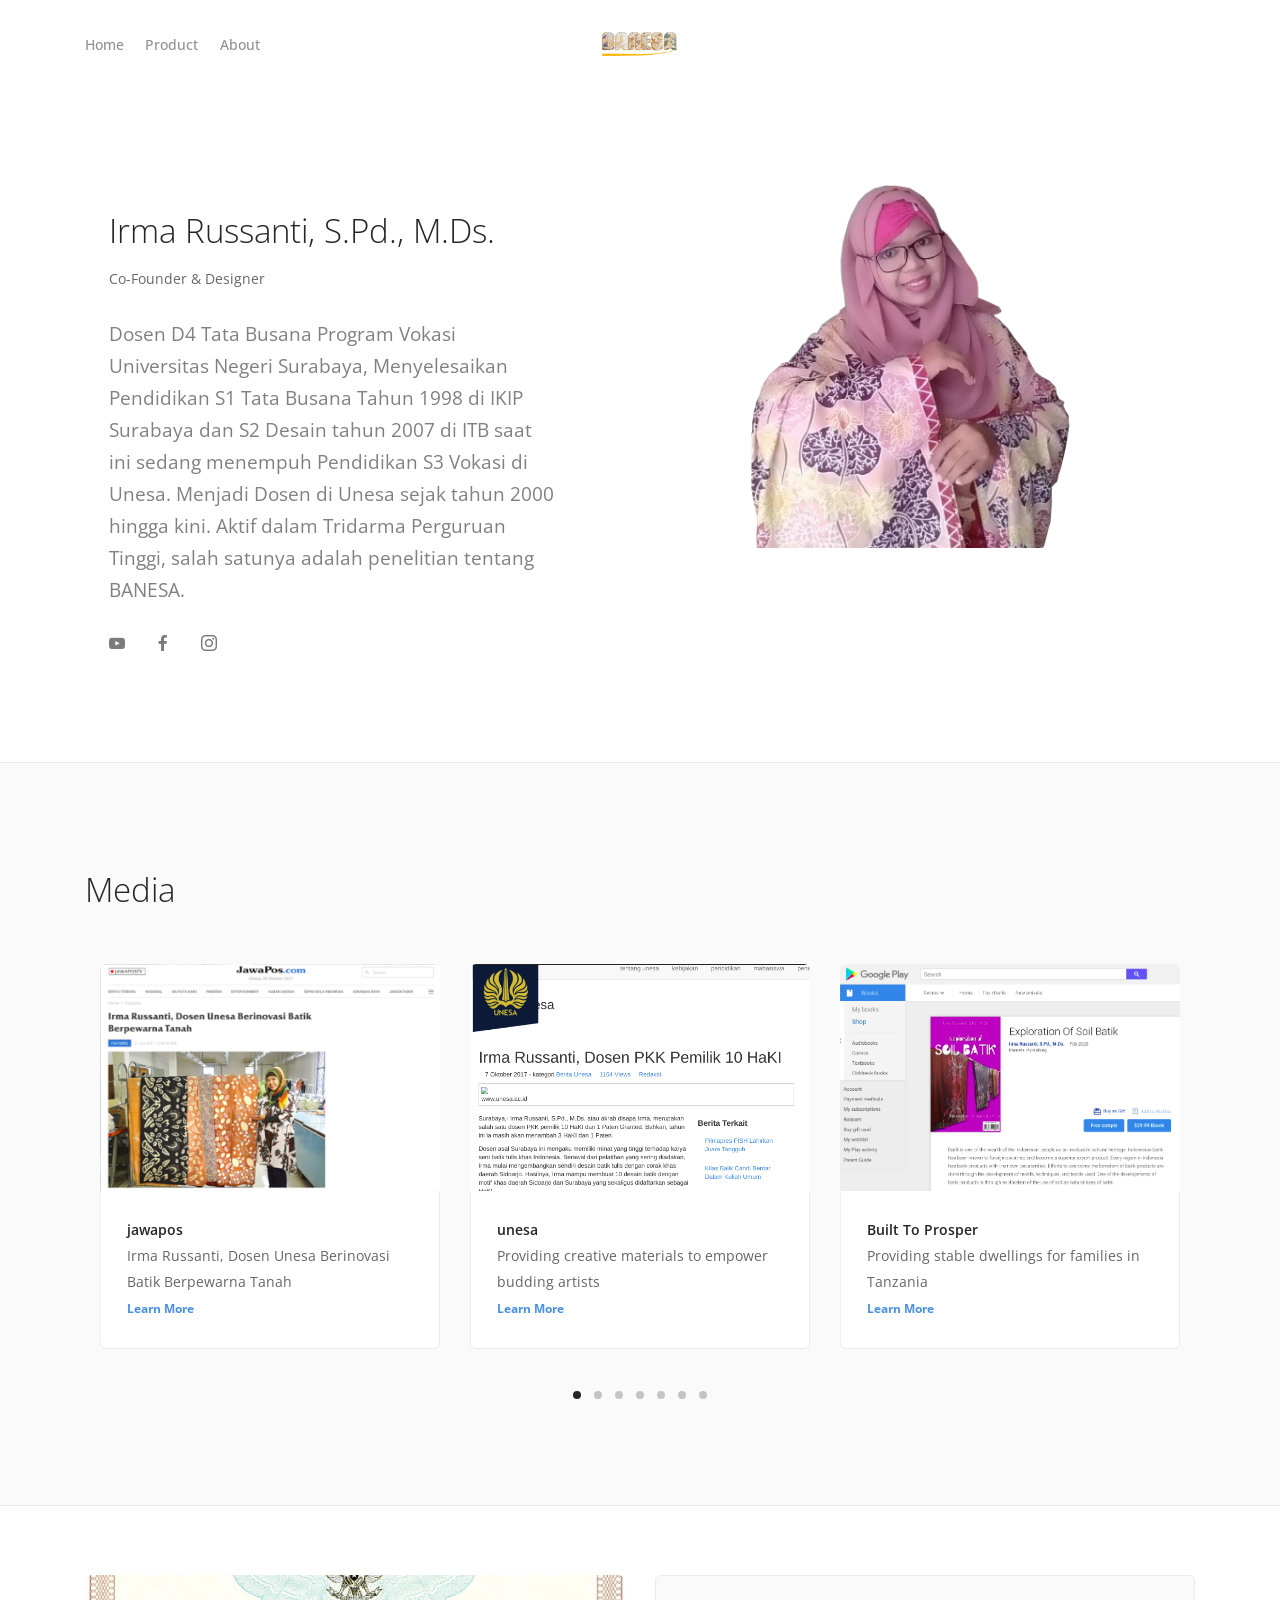
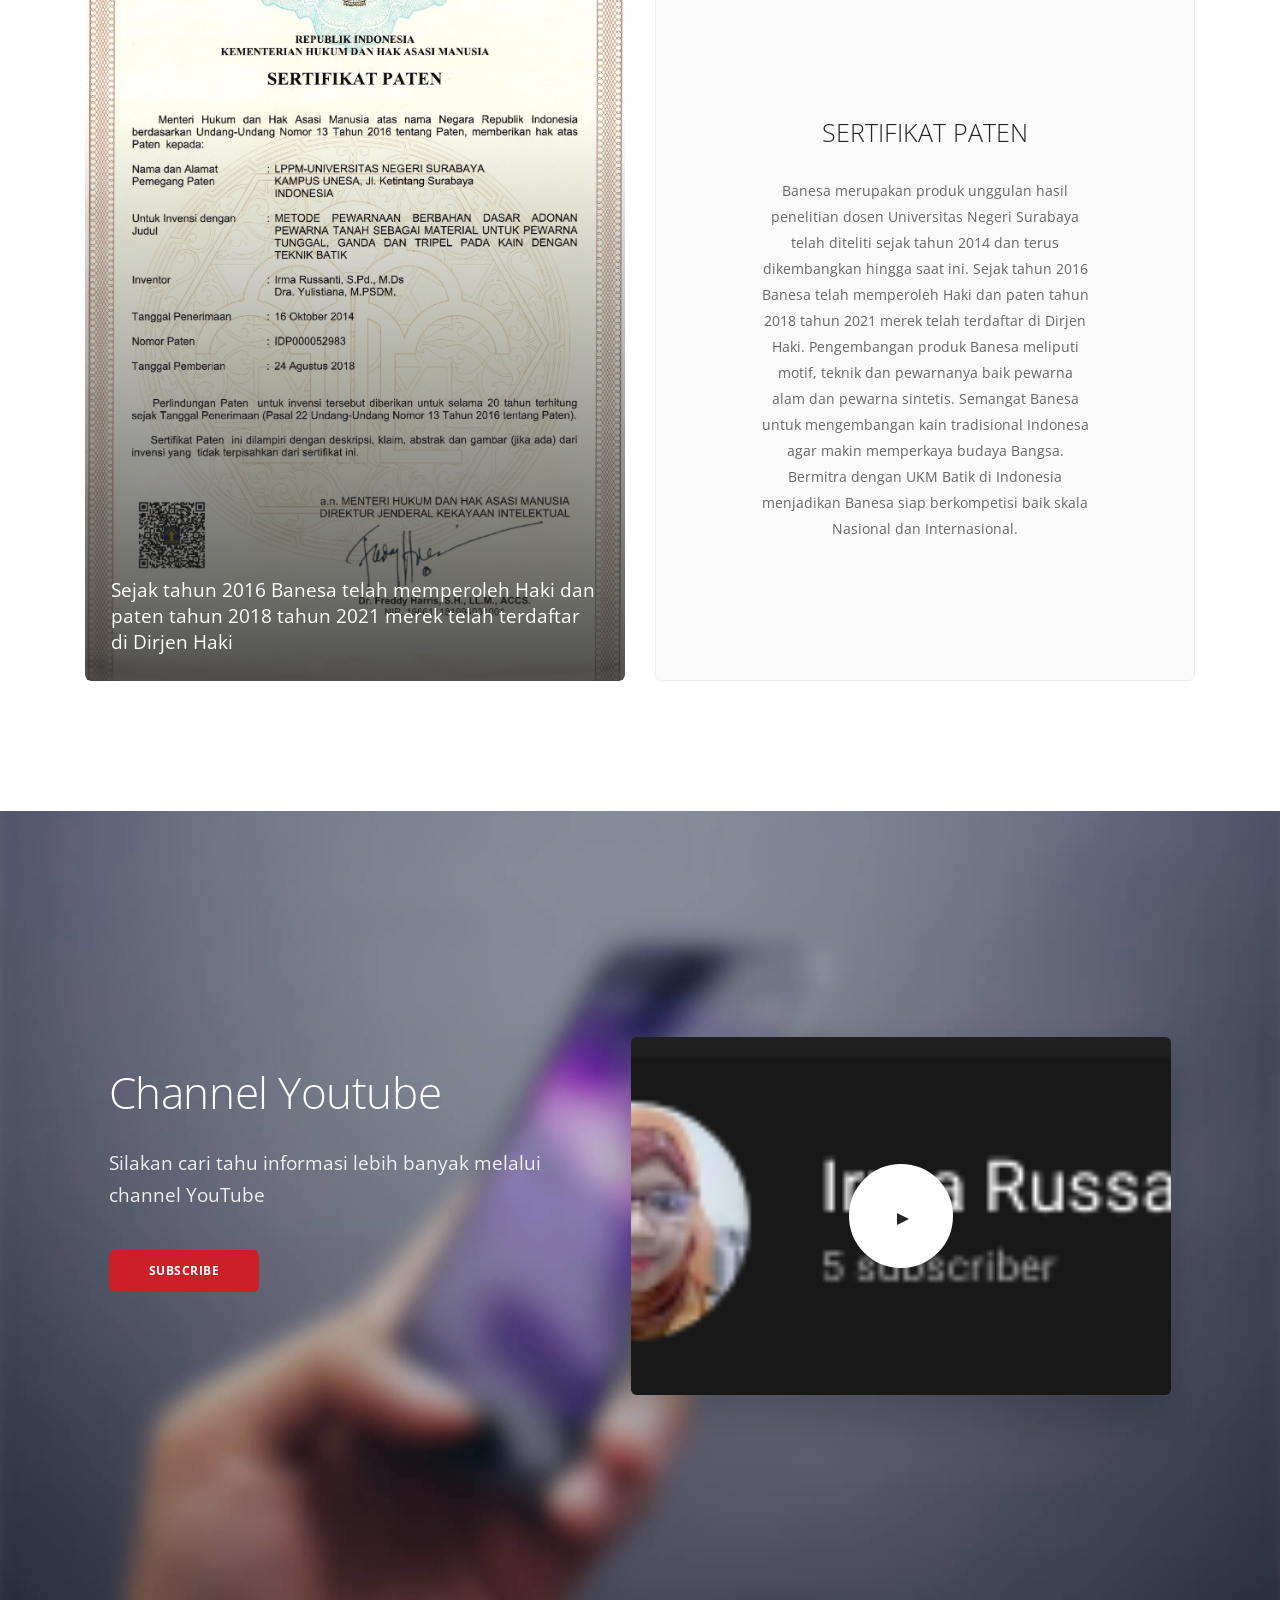
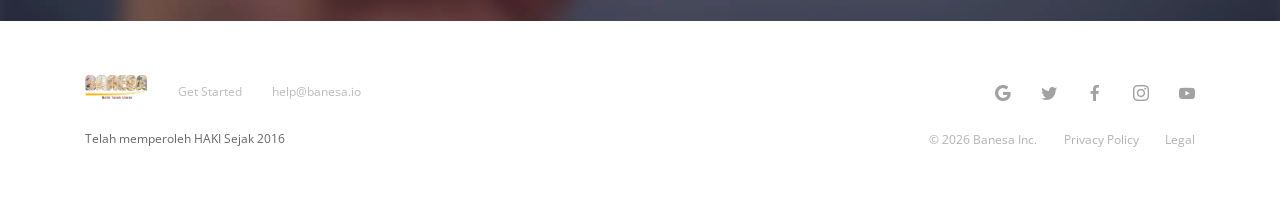
==== commit 158d66ca: "masuk" ====
--- a/public/about.html
+++ b/public/about.html
@@ -96,6 +96,127 @@
                                 </li>
                             </ul>
                         </div>
+                    </div>
+                </div>
+                <!--end of row-->
+            </div>
+            <!--end of container-->
+        </section>
+        <section class="bg--secondary">
+            <div class="container">
+                <div class="row">
+                    <div class="col-md-12">
+                        <h2>Media</h2>
+                        <div class="slider" data-arrows="false" data-paging="true">
+                            <ul class="slides">
+                                <li class="col-md-4 col-12">
+                                    <div class="feature feature-1">
+                                        <img alt="Image" src="img/media/1.png" />
+                                        <div class="feature__body boxed boxed--border">
+                                            <h5>jawapos</h5>
+                                            <p>
+                                                Irma Russanti, Dosen Unesa Berinovasi Batik Berpewarna Tanah
+                                            </p>
+                                            <a href="https://www.jawapos.com/features/21/06/2017/irma-russanti-dosen-unesa-berinovasi-batik-berpewarna-tanah/">
+                                                Learn More
+                                            </a>
+                                        </div>
+                                    </div>
+                                    <!--end feature-->
+                                </li>
+                                <li class="col-md-4 col-12">
+                                    <div class="feature feature-1">
+                                        <img alt="Image" src="img/media/2.png" />
+                                        <div class="feature__body boxed boxed--border">
+                                            <h5>unesa</h5>
+                                            <p>
+                                                Providing creative materials to empower budding artists
+                                            </p>
+                                            <a href="https://www.unesa.ac.id/irma-russanti-dosen-pkk-pemilik-10-haki">
+                                                Learn More
+                                            </a>
+                                        </div>
+                                    </div>
+                                    <!--end feature-->
+                                </li>
+                                <li class="col-md-4 col-12">
+                                    <div class="feature feature-1">
+                                        <img alt="Image" src="img/media/3.png" />
+                                        <div class="feature__body boxed boxed--border">
+                                            <h5>Built To Prosper</h5>
+                                            <p>
+                                                Providing stable dwellings for families in Tanzania
+                                            </p>
+                                            <a href="https://play.google.com/store/books/details/Exploration_Of_Soil_Batik?id=hDHTDwAAQBAJ&gl=US">
+                                                Learn More
+                                            </a>
+                                        </div>
+                                    </div>
+                                    <!--end feature-->
+                                </li>
+                                <li class="col-md-4 col-12">
+                                    <div class="feature feature-1">
+                                        <img alt="Image" src="img/media/4.png" />
+                                        <div class="feature__body boxed boxed--border">
+                                            <h5>Leaf Off Our Trees</h5>
+                                            <p>
+                                                Preserving endangered tree species in North America
+                                            </p>
+                                            <a href="https://www.google.co.id/books/edition/Desain_Kebaya_Sunda/emmMDwAAQBAJ?hl=en&gbpv=0">
+                                                Learn More
+                                            </a>
+                                        </div>
+                                    </div>
+                                    <!--end feature-->
+                                </li>
+                                <li class="col-md-4 col-12">
+                                    <div class="feature feature-1">
+                                        <img alt="Image" src="img/media/5.png" />
+                                        <div class="feature__body boxed boxed--border">
+                                            <h5>Project H20</h5>
+                                            <p>
+                                                Providing clean drinking water to remote villages in Burmah
+                                            </p>
+                                            <a href="https://www.google.co.id/books/edition/Eksplorasi_Batik_Tanah/MbKLDwAAQBAJ?hl=en&sa=X&ved=2ahUKEwj9scrRyeTzAhUYfH0KHThADZ0QiqUDegQIBhAC">
+                                                Learn More
+                                            </a>
+                                        </div>
+                                    </div>
+                                    <!--end feature-->
+                                </li>
+                                <li class="col-md-4 col-12">
+                                    <div class="feature feature-1">
+                                        <img alt="Image" src="img/media/6.png" />
+                                        <div class="feature__body boxed boxed--border">
+                                            <h5>Drawn To Creativity</h5>
+                                            <p>
+                                                Providing creative materials to empower budding artists
+                                            </p>
+                                            <a href="https://www.google.co.id/books/edition/Sejarah_Perkembangan_Kebaya_Sunda/Im-LDwAAQBAJ?hl=en&sa=X&ved=2ahUKEwif8eLnyeTzAhUCgUsFHW-EDX0QiqUDegQIBRAH">
+                                                Learn More
+                                            </a>
+                                        </div>
+                                    </div>
+                                    <!--end feature-->
+                                </li>
+                                <li class="col-md-4 col-12">
+                                    <div class="feature feature-1">
+                                        <img alt="Image" src="img/media/7.png" />
+                                        <div class="feature__body boxed boxed--border">
+                                            <h5>Built To Prosper</h5>
+                                            <p>
+                                                Providing stable dwellings for families in Tanzania
+                                            </p>
+                                            <a href="https://www.google.co.id/books/edition/History_of_The_Development_of_Kebaya_Sun/pOS3DwAAQBAJ?hl=en&gbpv=0">
+                                                Learn More
+                                            </a>
+                                        </div>
+                                    </div>
+                                    <!--end feature-->
+                                </li>
+                            </ul>
+                        </div>
+                        <!--end of row-->
                     </div>
                 </div>
                 <!--end of row-->
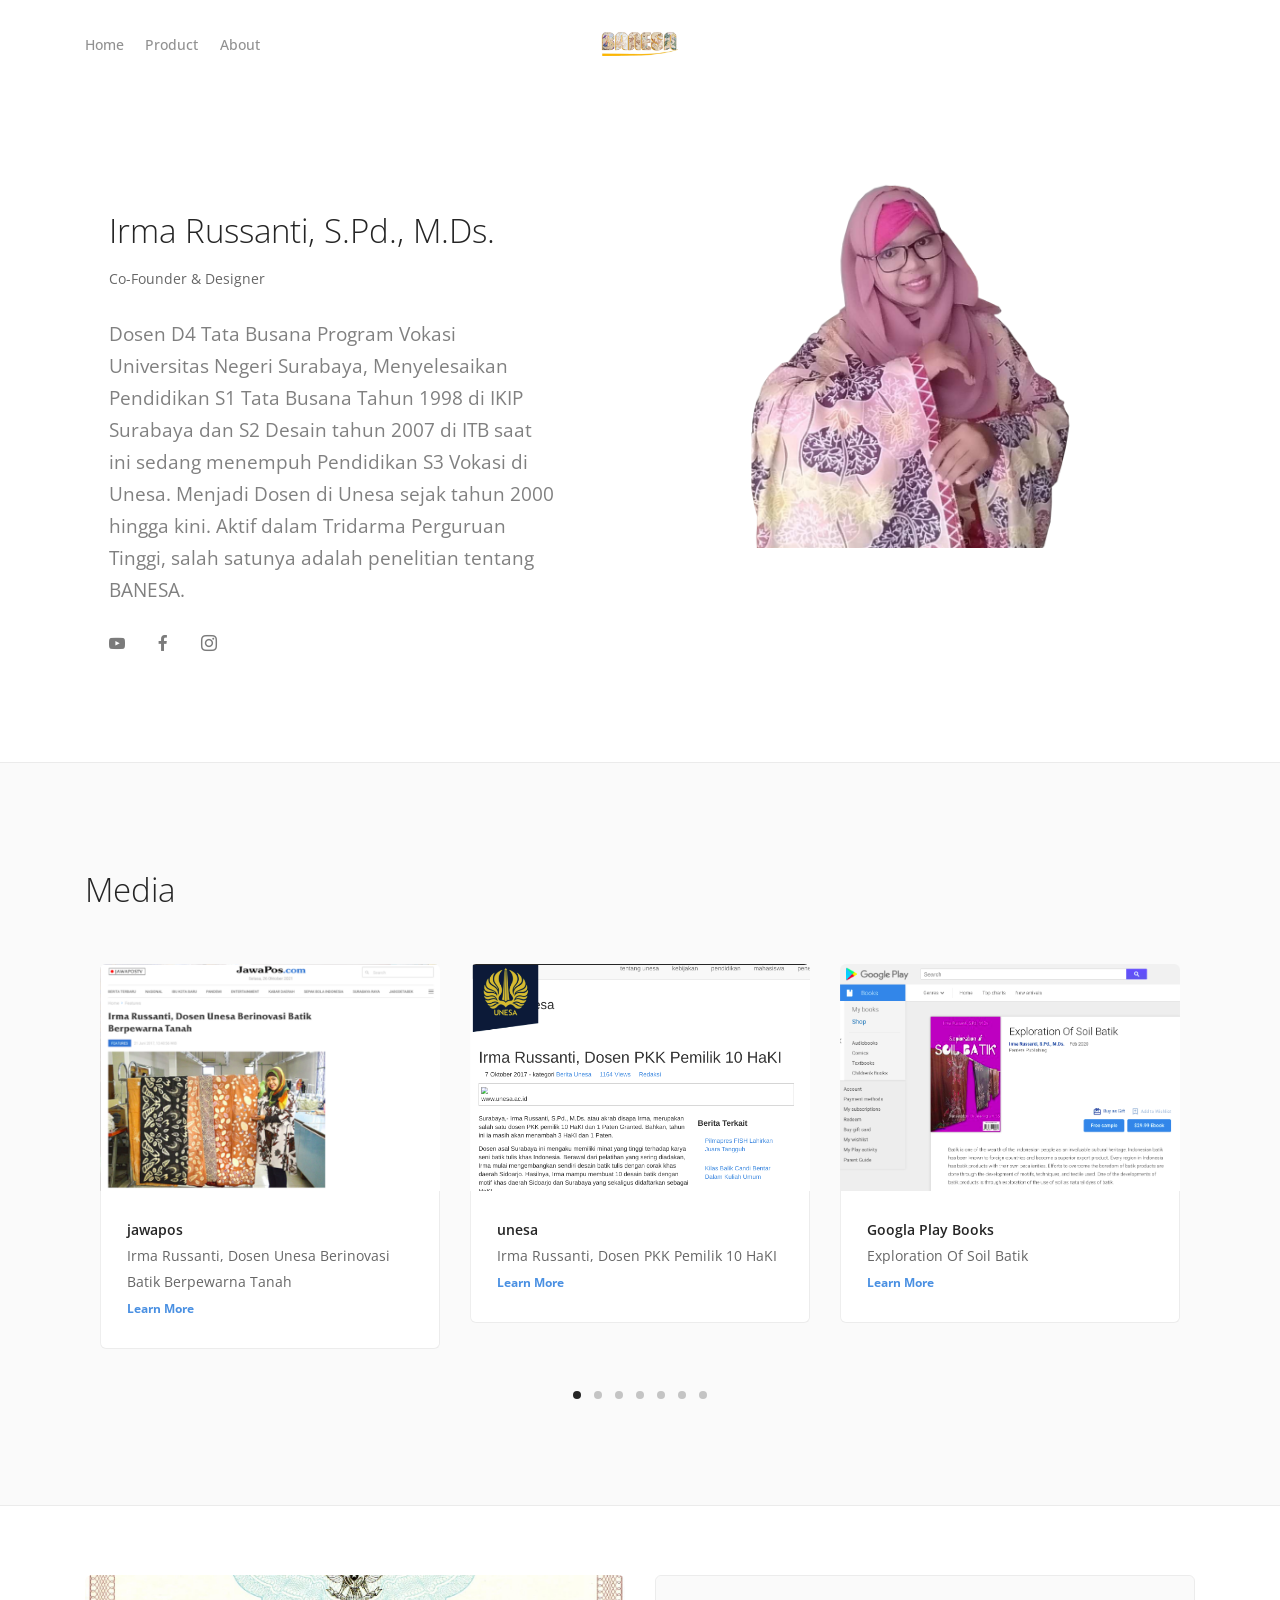
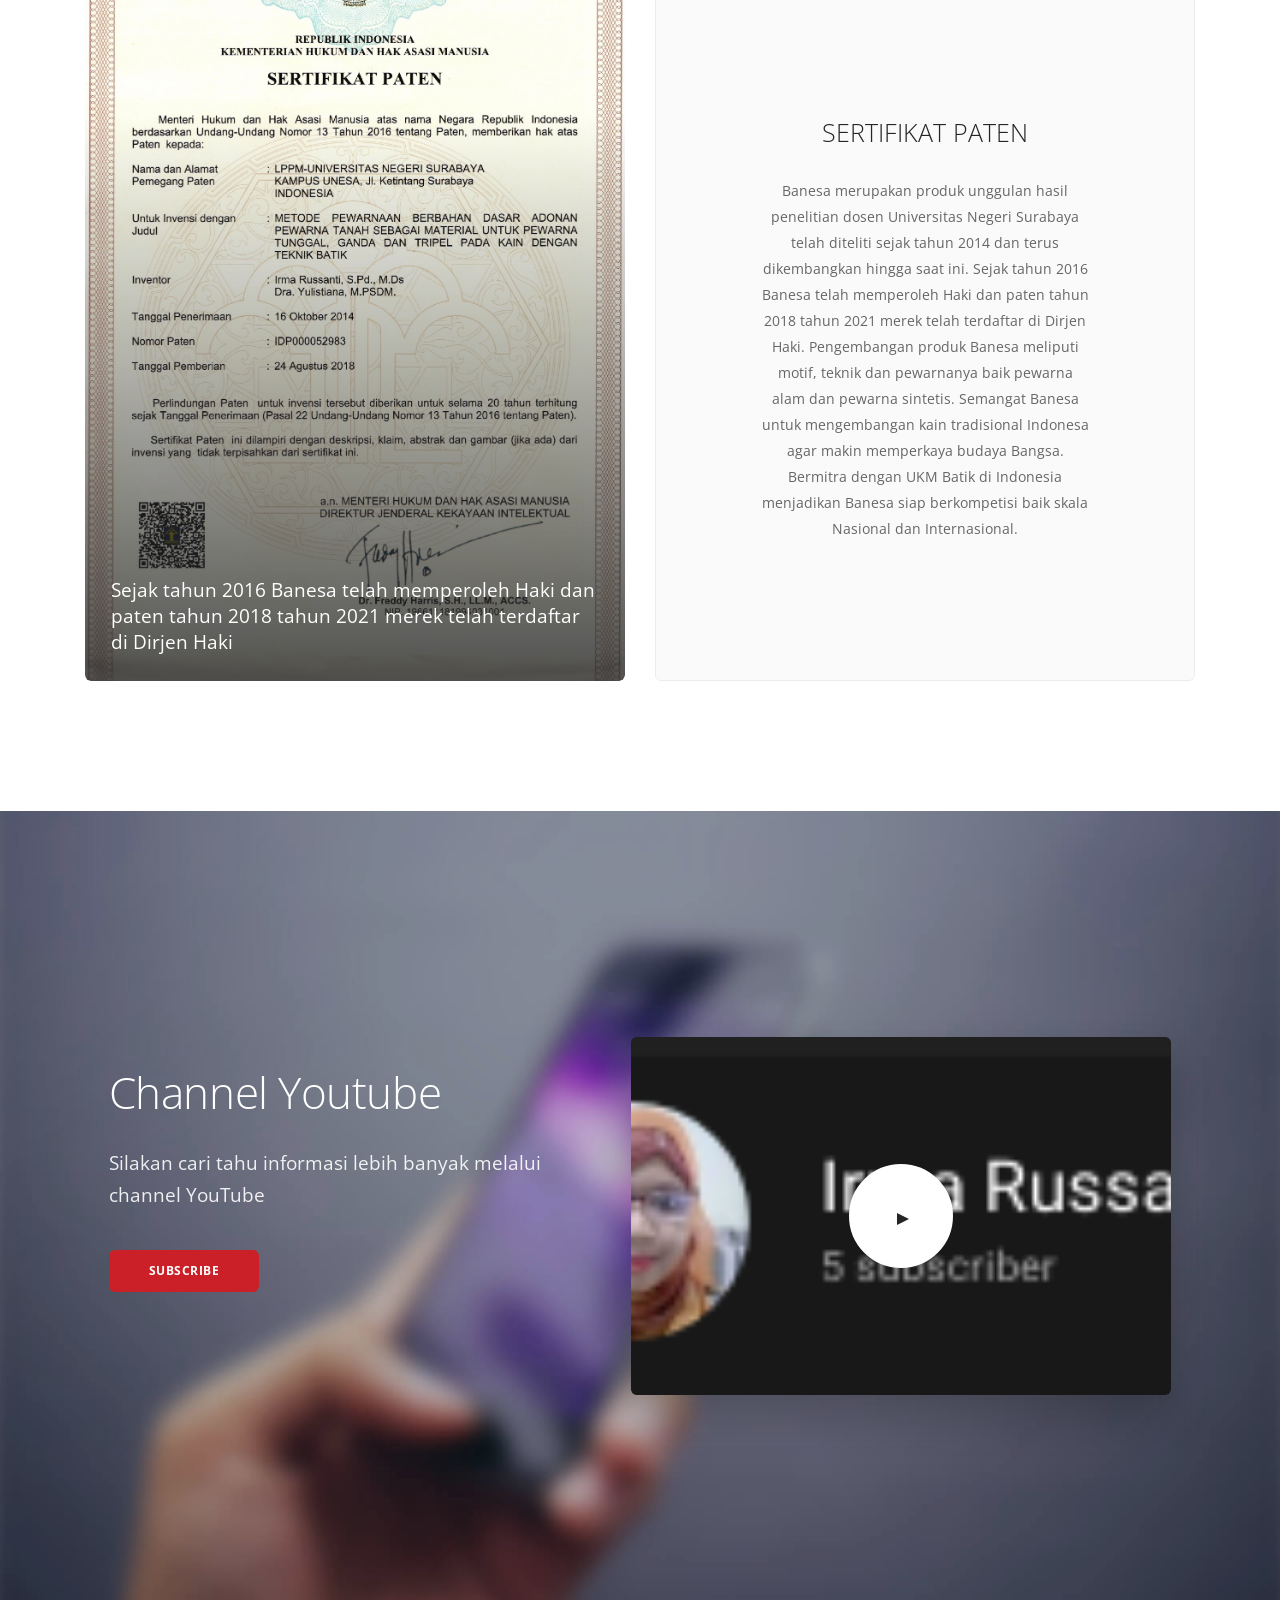
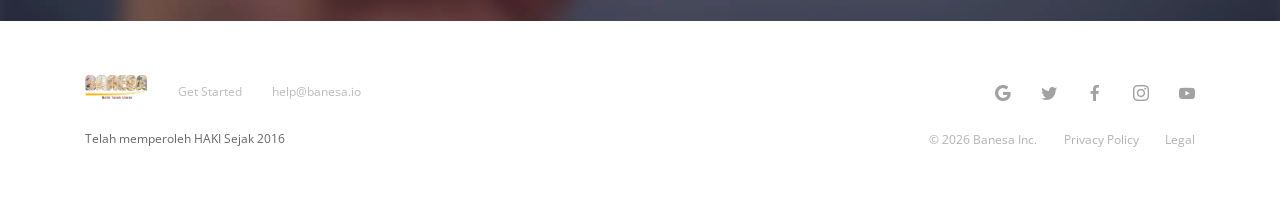
==== commit 83b5a1b3: "masuk 2" ====
--- a/public/about.html
+++ b/public/about.html
@@ -130,7 +130,7 @@
                                         <div class="feature__body boxed boxed--border">
                                             <h5>unesa</h5>
                                             <p>
-                                                Providing creative materials to empower budding artists
+                                                Irma Russanti, Dosen PKK Pemilik 10 HaKI
                                             </p>
                                             <a href="https://www.unesa.ac.id/irma-russanti-dosen-pkk-pemilik-10-haki">
                                                 Learn More
@@ -143,9 +143,9 @@
                                     <div class="feature feature-1">
                                         <img alt="Image" src="img/media/3.png" />
                                         <div class="feature__body boxed boxed--border">
-                                            <h5>Built To Prosper</h5>
-                                            <p>
-                                                Providing stable dwellings for families in Tanzania
+                                            <h5>Googla Play Books</h5>
+                                            <p>
+                                                Exploration Of Soil Batik
                                             </p>
                                             <a href="https://play.google.com/store/books/details/Exploration_Of_Soil_Batik?id=hDHTDwAAQBAJ&gl=US">
                                                 Learn More
@@ -158,9 +158,9 @@
                                     <div class="feature feature-1">
                                         <img alt="Image" src="img/media/4.png" />
                                         <div class="feature__body boxed boxed--border">
-                                            <h5>Leaf Off Our Trees</h5>
-                                            <p>
-                                                Preserving endangered tree species in North America
+                                            <h5>Google Play Books</h5>
+                                            <p>
+                                                Desain Kebaya Sunda
                                             </p>
                                             <a href="https://www.google.co.id/books/edition/Desain_Kebaya_Sunda/emmMDwAAQBAJ?hl=en&gbpv=0">
                                                 Learn More
@@ -173,9 +173,9 @@
                                     <div class="feature feature-1">
                                         <img alt="Image" src="img/media/5.png" />
                                         <div class="feature__body boxed boxed--border">
-                                            <h5>Project H20</h5>
-                                            <p>
-                                                Providing clean drinking water to remote villages in Burmah
+                                            <h5>Google Play Books</h5>
+                                            <p>
+                                                Eksplorasi Batik Tanah
                                             </p>
                                             <a href="https://www.google.co.id/books/edition/Eksplorasi_Batik_Tanah/MbKLDwAAQBAJ?hl=en&sa=X&ved=2ahUKEwj9scrRyeTzAhUYfH0KHThADZ0QiqUDegQIBhAC">
                                                 Learn More
@@ -188,9 +188,9 @@
                                     <div class="feature feature-1">
                                         <img alt="Image" src="img/media/6.png" />
                                         <div class="feature__body boxed boxed--border">
-                                            <h5>Drawn To Creativity</h5>
-                                            <p>
-                                                Providing creative materials to empower budding artists
+                                            <h5>Google Play Books</h5>
+                                            <p>
+                                                Sejarah Perkembangan Kebaya Sunda
                                             </p>
                                             <a href="https://www.google.co.id/books/edition/Sejarah_Perkembangan_Kebaya_Sunda/Im-LDwAAQBAJ?hl=en&sa=X&ved=2ahUKEwif8eLnyeTzAhUCgUsFHW-EDX0QiqUDegQIBRAH">
                                                 Learn More
@@ -203,9 +203,9 @@
                                     <div class="feature feature-1">
                                         <img alt="Image" src="img/media/7.png" />
                                         <div class="feature__body boxed boxed--border">
-                                            <h5>Built To Prosper</h5>
-                                            <p>
-                                                Providing stable dwellings for families in Tanzania
+                                            <h5>Google Play Books</h5>
+                                            <p>
+                                                History of The Development of Kebaya Sunda
                                             </p>
                                             <a href="https://www.google.co.id/books/edition/History_of_The_Development_of_Kebaya_Sun/pOS3DwAAQBAJ?hl=en&gbpv=0">
                                                 Learn More
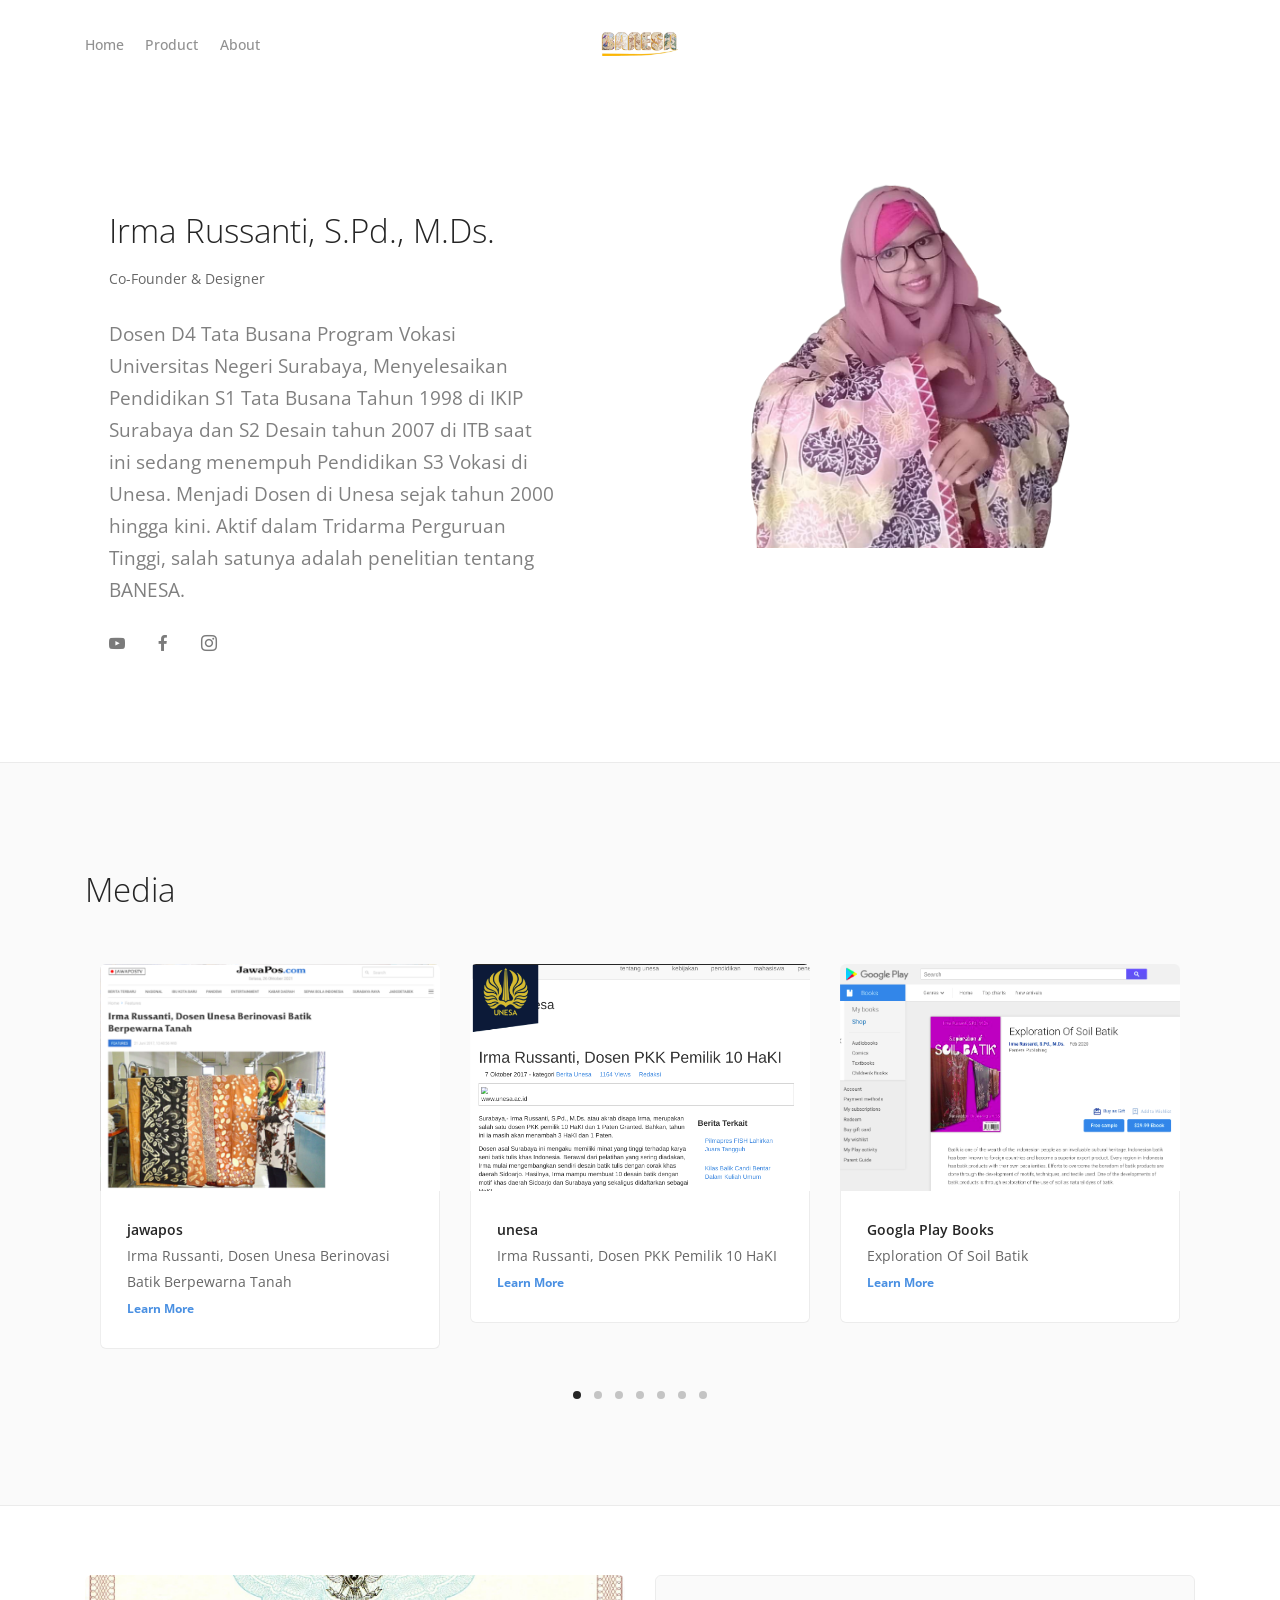
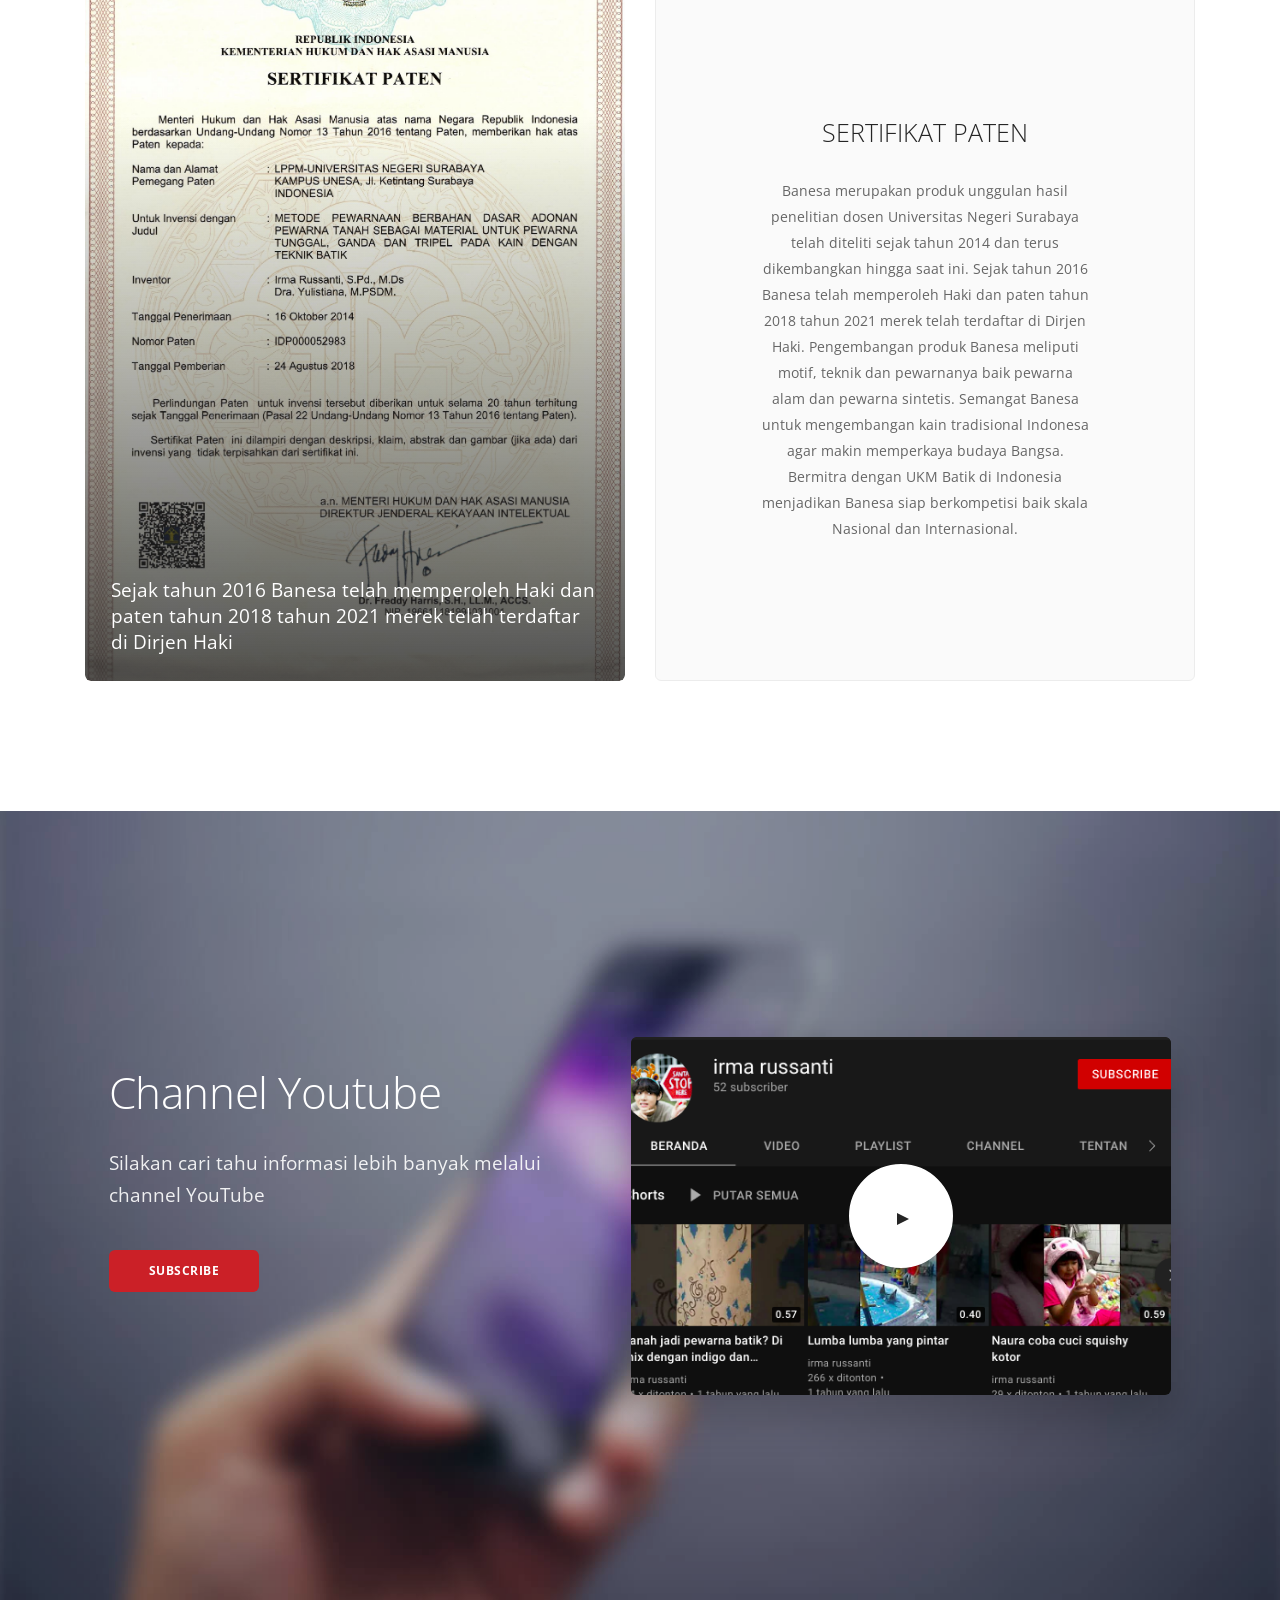
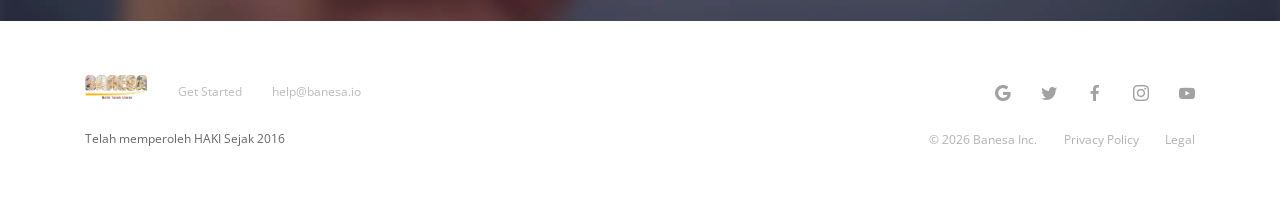
==== commit ac5ec191: "youtube" ====
--- a/public/about.html
+++ b/public/about.html
@@ -275,7 +275,7 @@
                             <p class="lead">
                                 Silakan cari tahu informasi lebih banyak melalui channel YouTube
                             </p>
-                            <a class="btn bg--pinterest type--uppercase" href="index.html">
+                            <a class="btn bg--pinterest type--uppercase" href="https://www.youtube.com/channel/UCzmO-X9bD_lZsrtwtE4Y3ag">
                                 <span class="btn__text">
                                     Subscribe
                                 </span>
@@ -285,10 +285,10 @@
                     <div class="col-lg-6 col-md-4 col-12">
                         <div class="video-cover border--round box-shadow-wide">
                             <div class="background-image-holder">
-                                <img alt="image" src="img/bg/embed.png" />
+                                <img alt="image" src="img/bg/embed2.png" />
                             </div>
                             <div class="video-play-icon"></div>
-                            <iframe data-src="https://www.youtube.com/embed/k2tSw6d8Xhs?autoplay=1" allowfullscreen="allowfullscreen"></iframe>
+                            <iframe data-src="https://www.youtube.com/embed/iys7_sRloaE?autoplay=1" allowfullscreen="allowfullscreen"></iframe>
                         </div>
                         <!--end video cover-->
                     </div>
